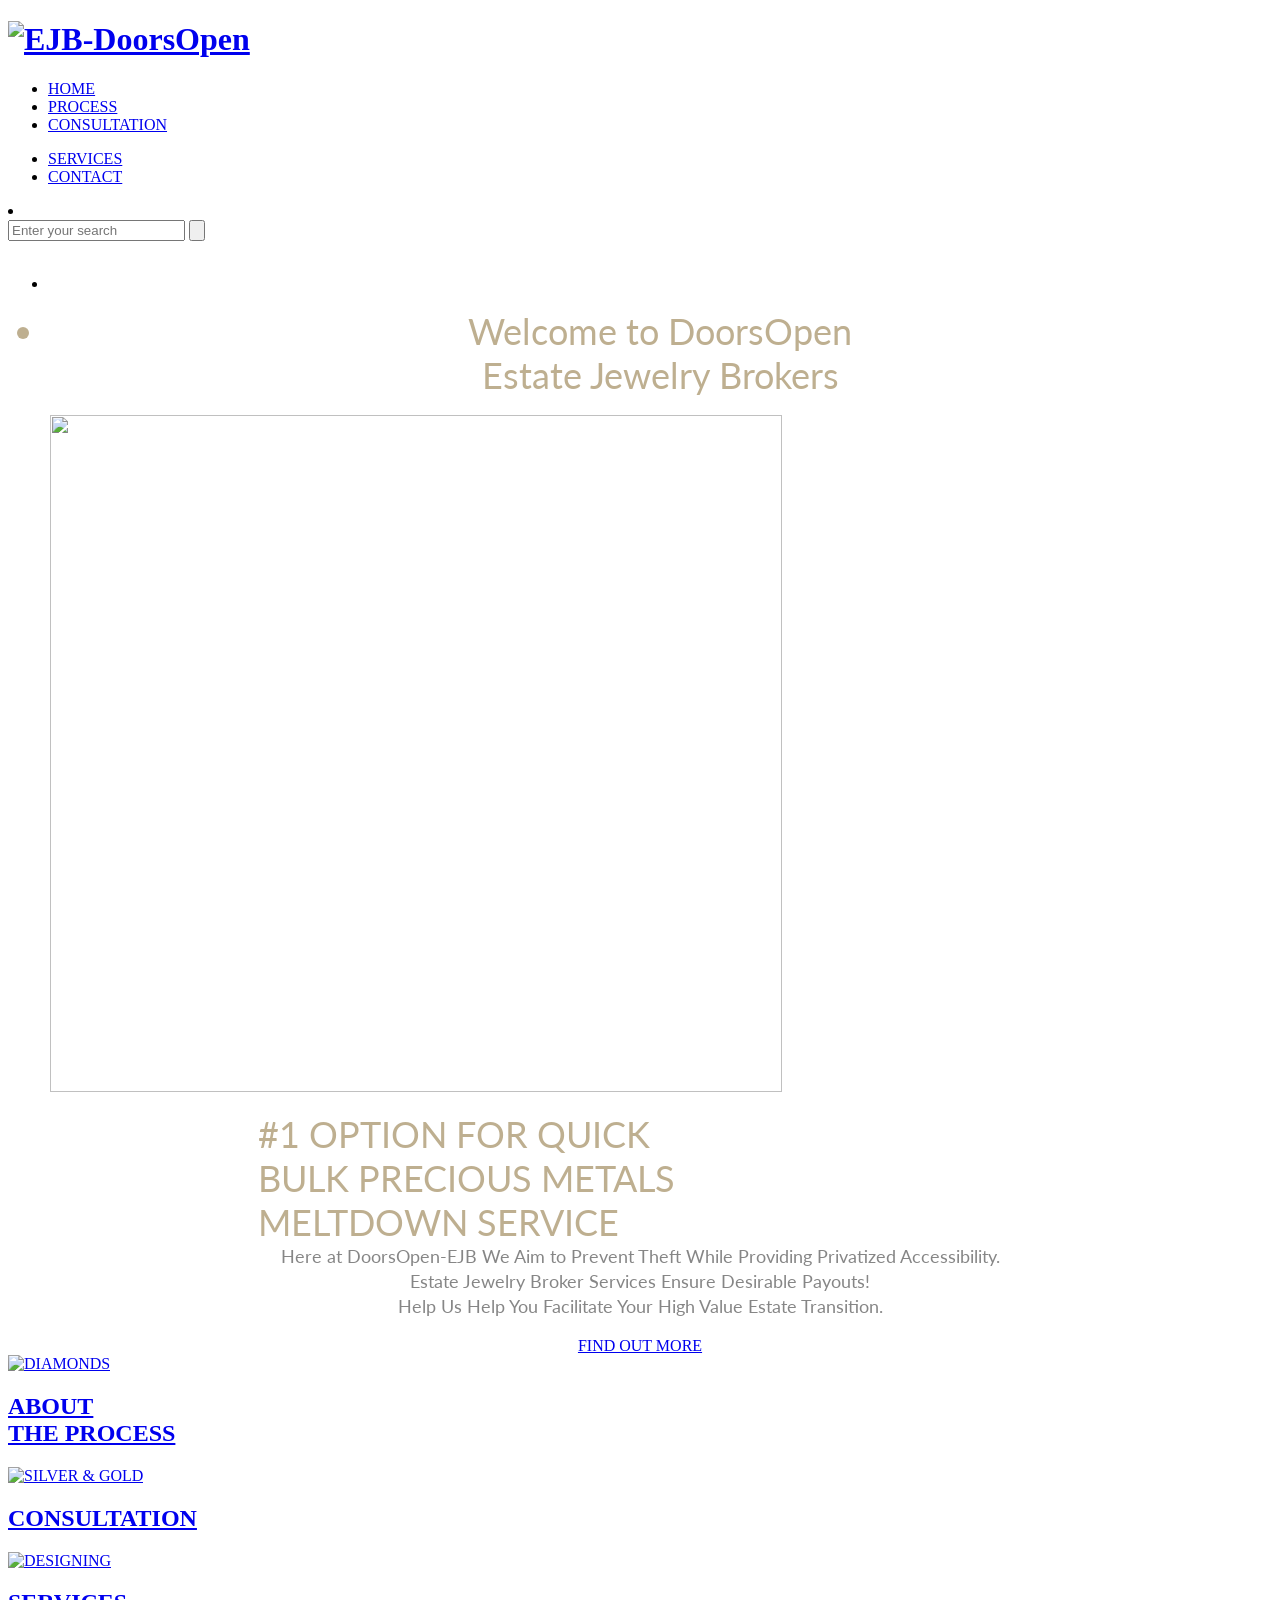
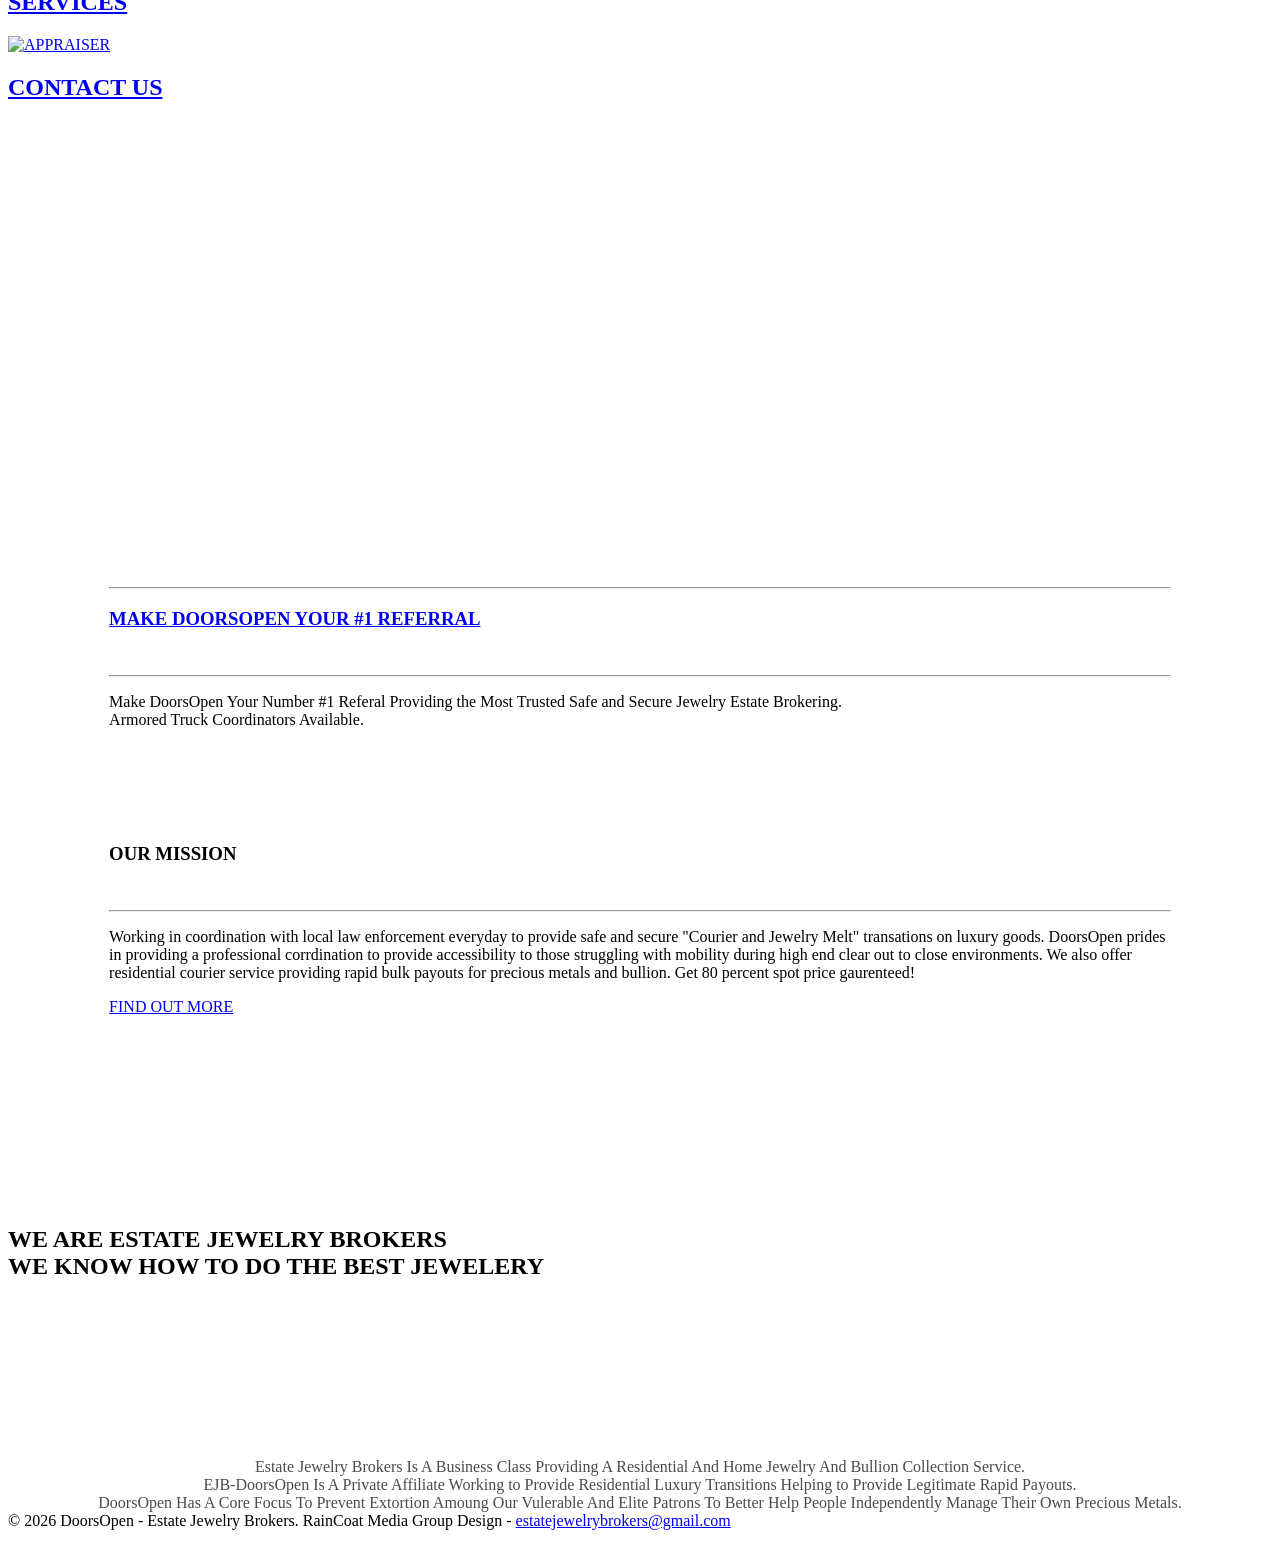
==== index-jeweler.html @ 15a8e97e "Add files via upload" ====
<!DOCTYPE html>
<!--[if lt IE 7]><html class="no-js lt-ie10 lt-ie9 lt-ie8 lt-ie7 "> <![endif]-->
<!--[if IE 7]><html class="no-js lt-ie10 lt-ie9 lt-ie8"> <![endif]-->
<!--[if IE 8]><html class="no-js lt-ie10 lt-ie9"> <![endif]-->
<!--[if IE 9]><html class="no-js lt-ie10"> <![endif]-->
<!--[if gt IE 8]><!-->
<html class="no-js">
<!--<![endif]-->

<head>

    <!-- Basic Page Needs -->
    <meta charset="utf-8">
    <title>DoorsOpen Estate Jewelry Brokers</title>
    <meta name="Estate Jewelry Brokers" content="DoorsOpen Estate Jewelry Broker Service is the First Choice Service to go too before Starting Clearout to Close Estate Services. <br> Sevice offers Specialized Estate Jewelry Securement and Courier Service to Process Jewelry for fast Customer Payouts!">
    <meta name="EJB-DoorsOpen" content="Assiting the Disabled, Real Estate Brokers, and Families Abroad in Luxury Estate Transitions">

    <!-- Mobile Specific Metas -->
    <meta name="viewport" content="width=device-width, initial-scale=1, maximum-scale=1">

    <!-- Favicons -->
    <link rel="shortcut icon" href="content/jeweler/images/favicon.ico">

    <!-- FONTS -->
    <link rel='stylesheet' href='http://fonts.googleapis.com/css?family=Roboto:100,300,400,400italic,700'>
    <link rel='stylesheet' href='http://fonts.googleapis.com/css?family=Lato:100,300,400,400italic,700'>
    <link rel='stylesheet' href='http://fonts.googleapis.com/css?family=Patua+One:100,300,400,400italic,700'>

    <!-- CSS -->
    <link rel='stylesheet' href='css/global.css'>
    <link rel='stylesheet' href='content/jeweler/css/structure.css'>
    <link rel='stylesheet' href='content/jeweler/css/jeweler.css'>
    <link rel='stylesheet' href='content/jeweler/css/custom.css'>

    <!-- Revolution Slider -->
    <link rel="stylesheet" href="plugins/rs-plugin/css/settings.css">

</head>

<body class="template-slider layout-full-width header-split minimalist-header sticky-header sticky-dark hide-title-area subheader-title-left button-stroke no-content-padding">
    <!-- Main Theme Wrapper -->
    <div id="Wrapper">
        <!-- Header Wrapper -->
        <div id="Header_wrapper">
            <!-- Header -->
            <header id="Header">

                <!-- Header -  Logo and Menu area -->
                <div id="Top_bar">
                    <div class="container">
                        <div class="column one">
                            <div class="top_bar_left clearfix">
                                <!-- Logo-->
                                <div class="logo">
                                    <h1><a id="logo" href="content/jeweler/process.html" title="DoorsOpen - Estate Jewelry Brokers Logo"><img class="scale-with-grid" src="content/jeweler/images/jeweler.png" alt="EJB-DoorsOpen" /></a></h1>
                                </div>
                                <!-- Main menu-->
                                <div class="menu_wrapper">
                                    <nav id="menu">
                                        <ul id="menu-main-menu-left" class="menu menu_left">
                                            <li id="menu-item-6" class="current_page_item">
                                                <a href="index-jeweler.html"><span>HOME</span></a>
                                            </li>
                                            <li>
                                                <a href="content/jeweler/process.html"><span>PROCESS</span></a>
                                            </li>
                                            <li>
                                                <a href="content/jeweler/consultation.html"><span>CONSULTATION</span></a>
                                            </li>
                                        </ul>
                                        <ul id="menu-main-menu-right" class="menu menu_right">
                                            <li>
                                                <a href="content/jeweler/services.html"><span>SERVICES</span></a>
                                            </li>
                                            <li>
                                                <a href="content/jeweler/contact.html"><span>CONTACT</span></a>
                                            </li>
                                        </ul>
                                    </nav><li><a class="responsive-menu-toggle" href="#"><i class="icon-menu"></i></a></li>
                                </div>


                                <!-- Banner area - only for certain pages-->
                                <div class="banner_wrapper"></div>
                                <!-- Header Searchform area-->
                                <div class="search_wrapper">
                                    <form method="get" action="#">
                                        <i class="icon_search icon-search"></i><a href="#" class="icon_close"><i class="icon-cancel"></i></a>
                                        <input type="text" class="field" name="s" placeholder="Enter your search" />
                                        <input type="submit" class="submit flv_disp_none" value="" />
                                    </form>
                                </div>
                            </div>
                        </div>
                    </div>
                </div><br>
                <!-- Revolution slider area-->
                <div class="mfn-main-slider">
                    <div id="rev_slider_1_2_wrapper" class="rev_slider_wrapper fullwidthbanner-container sections_style_1">
                        <div id="rev_slider_1_2" class="rev_slider fullwidthabanner tp-overflow-hidden" data-version="5.0.4.1">
                            <ul>
                                <li data-index="rs-1" data-transition="boxfade" data-slotamount="7" data-easein="default" data-easeout="default" data-masterspeed="300" data-rotate="0" data-saveperformance="off" data-title="Slide" data-description="">
                                    <!--img src="content/jeweler/images/home_jeweller_slider_bg.png" style="margin-left: 30px;" alt="" width="150" height="150" data-bgposition="center center" data-bgfit="cover" data-bgrepeat="repeat" class="rev-slidebg" data-no-retina-->
                                    <div class="tp-caption tp-resizeme" id="slide-1-layer-1" data-x="0" data-y="bottom" data-voffset="-30" data-width="auto" data-height="auto" data-transform_idle="" data-transform_in="x:-50px;opacity:0;s:800;e:Power3.easeInOut;" data-transform_out="auto:auto;s:300;" data-start="500" data-responsive_offset="on" style="z-index: 5;"><li style="text-align: center; z-index: 6; min-width: auto; min-height: auto; white-space: nowrap; max-width: auto; max-height: auto; font-size: 36px; line-height: 44px; color: rgba(190, 175, 144, 1.00);font-family:Lato, sans-serif;border-color:rgba(0, 0, 0, 1.00);">Welcome to DoorsOpen<br>Estate Jewelry Brokers</li><br><img src="content/jeweler/images/home_jeweller_slider1.png" alt="" width="732" height="677" data-no-retina; style="margin-left: 2px";>

                                 </div>
                                    <div class="tp-caption mfnrsjewellerlargelight tp-resizeme" id="slide-1-layer-2" data-x="right" data-hoffset="50" data-y="center" data-voffset="-80" data-width="auto" data-height="auto" data-transform_idle="" data-transform_in="x:50px;opacity:0;s:800;e:Power3.easeInOut;" data-transform_out="auto:auto;s:300;" data-start="1100" data-splitin="none" data-splitout="none" data-responsive_offset="on" style="z-index: 6; min-width: auto; min-height: auto; white-space: nowrap; max-width: auto; max-height: auto; font-size: 36px; line-height: 44px; color: rgba(190, 175, 144, 1.00);font-family:Lato, sans-serif;border-color:rgba(0, 0, 0, 1.00); margin-left: 250px;">
                                        #1 OPTION FOR QUICK
                                        <br> BULK PRECIOUS METALS
                                        <br> MELTDOWN SERVICE
                                    </div>
                                    <div class="tp-caption mfnrsjewellermediumlight tp-resizeme" id="slide-1-layer-3" data-x="right" data-hoffset="28" data-y="center" data-voffset="40" data-width="auto" data-height="auto" data-transform_idle="" data-transform_in="x:50px;opacity:0;s:800;e:Power3.easeInOut;" data-transform_out="auto:auto;s:300;" data-start="1700" data-splitin="none" data-splitout="none" data-responsive_offset="on" style="z-index: 7; min-width: auto; min-height: auto; white-space: nowrap; max-width: auto; max-height: auto; font-size: 18px; line-height: 25px; color: rgba(134, 134, 134, 1.00);font-family:Lato, sans-serif;border-color:rgba(0, 0, 0, 1.00); text-align: center;">
                                        Here at DoorsOpen-EJB We Aim to Prevent Theft While Providing Privatized Accessibility.
                                        <br>Estate Jewelry Broker Services Ensure Desirable Payouts!
                                        <br>Help Us Help You Facilitate Your High Value Estate Transition.
                                    </div>
                                    <br>
                                    <div class="tp-caption tp-resizeme" id="slide-1-layer-4" data-x="right" data-hoffset="332" data-y="center" data-voffset="140" data-width="auto" data-height="auto" data-transform_idle="" data-transform_in="x:50px;opacity:0;s:800;e:Power3.easeInOut;" data-transform_out="auto:auto;s:300;" data-start="2300" data-splitin="none" data-splitout="none" data-responsive_offset="on" style="z-index: 8; min-width: auto; min-height: auto; white-space: nowrap; max-width: auto; max-height: auto; text-align: center;">
                                        <a class="button button_theme button_js" href="content/jeweler/services.html"><span class="button_label">FIND OUT MORE</span></a>
                                    </div>
                                </li>
                            </ul>
                            <div class="tp-bannertimer tp-bottom flv_viz_hid"></div>
                        </div>
                    </div>
                </div>
            </header>
        </div>
        <!-- Main Content -->
        <div id="Content">
            <div class="content_wrapper clearfix">
                <div class="sections_group">
                    <div class="entry-content">
                        <div class="section no-margin-h no-margin-v full-width sections_style_0">
                            <div class="section_wrapper clearfix">
                                <div class="items_group clearfix">
                                    <!-- One Fourth (1/4) Column -->
                                    <div class="column one-fourth column_trailer_box">
                                        <div class="trailer_box">
                                            <a href="content/jeweler/process.html"><img class="scale-with-grid" src="content/jeweler/images/home_jeweller_products_1.jpg" alt="DIAMONDS" />
                                                <div class="desc">

                                                    <h2>ABOUT<br>THE PROCESS</h2>
                                                    <div class="line"></div>
                                                </div>
                                            </a>
                                        </div>
                                    </div>
                                    <!-- One Fourth (1/4) Column -->
                                    <div class="column one-fourth column_trailer_box">
                                        <div class="trailer_box">
                                          <!--consultation button-->  <a href="content/jeweler/consultation.html"><img class="scale-with-grid" src="content/jeweler/images/home_jeweller_products_2.jpg" alt="SILVER &amp; GOLD" />
                                                <div class="desc">

                                                    <h2>CONSULTATION</h2>
                                                    <div class="line"></div>
                                                </div>
                                            </a>
                                        </div>
                                    </div>
                                    <!-- One Fourth (1/4) Column -->
                                    <div class="column one-fourth column_trailer_box">
                                        <div class="trailer_box">
                                            <a href="#"><img class="scale-with-grid" src="content/jeweler/images/home_jeweller_services_1.jpg" alt="DESIGNING" />
                                                <div class="desc">

                                                    <h2>SERVICES</h2>
                                                    <div class="line"></div>
                                                </div>
                                            </a>
                                        </div>
                                    </div>
                                    <!-- One Fourth (1/4) Column -->
                                    <div class="column one-fourth column_trailer_box">
                                        <div class="trailer_box">
                                            <a href="#"><img class="scale-with-grid" src="content/jeweler/images/home_jeweller_services_2.jpg" alt="APPRAISER" />
                                                <div class="desc">

                                                    <h2>CONTACT US</h2>
                                                    <div class="line"></div>
                                                </div>
                                            </a>
                                        </div>
                                    </div>
                                </div>
                            </div>
                        </div>
                        <div class="section no-margin-h no-margin-v full-width " style="padding-top:0px; padding-bottom:0px; background-image:url(content/jeweler/images/home_jeweller_bg_pattern.png); background-repeat:repeat; background-position:center; ">
                            <div class="section_wrapper clearfix">
                                <div class="items_group clearfix">
                                    <!-- One Third (1/3) Column -->
                                    <div class="column one-third column_map">

                                        <!-- Google map area -->
                                        <div class="google-map-wrapper">
                                            <div class="google-map" id="google-map-area-54f9be2e87784" style="width:100%; height:390px;">
                                                &nbsp;
                                            </div>
                                        </div>
                                    </div>
                                    <!-- One Third (1/3) Column -->
                                    <div class="column one-third column_column">
                                        <div class="column_attr align_center">
                                            <div style="padding: 50px 8% 40px; position: relative;">
                                                <div class="image_frame no_link scale-with-grid aligncenter no_border">
                                                    <div class="image_wrapper"><a href="content/jeweler/services.html"><img class="scale-with-grid" src="content/jeweler/images/referal.png" alt=""></a>
                                                    </div>
                                                </div>
                                                <hr class="no_line hrmargin_b_30" />
                                                <h3 class="hrmargin_b_30"><a class="button button_theme button_js" href="content/jeweler/services.html">MAKE DOORSOPEN YOUR #1 REFERRAL</a></h3>
                                                <div class="image_frame no_link scale-with-grid aligncenter no_border">
                                                    <div class="image_wrapper"><img class="scale-with-grid" src="content/jeweler/images/home_jeweller_line_gold.png" alt="">
                                                    </div>
                                                </div>
                                                <hr class="no_line hrmargin_b_30" />
                                                <p class="hrmargin_b_30">
                                                    Make DoorsOpen Your Number #1 Referal Providing the Most Trusted Safe and Secure Jewelry Estate Brokering. <br>Armored Truck Coordinators Available.
                                                </p>
                                            </div>
                                        </div>
                                    </div>
                                    <!-- One Third (1/3) Column -->
                                    <div class="column one-third column_column">
                                        <div class="column_attr align_center">
                                            <div style="padding: 40px 8%;">
                                                <h3 class="hrmargin_b_30">OUR MISSION</h3>
                                                <div class="image_frame no_link scale-with-grid aligncenter no_border">
                                                    <div class="image_wrapper"><img class="scale-with-grid" src="content/jeweler/images/home_jeweller_line_gold.png" alt="">
                                                    </div>
                                                </div>
                                                <hr class="no_line hrmargin_b_30" />
                                                <p class="hrmargin_b_30">
                                                    Working in coordination with local law enforcement everyday to provide safe and secure "Courier and Jewelry Melt" transations on luxury goods. DoorsOpen prides in providing a professional corrdination to provide accessibility to those struggling with mobility during high end clear out to close environments. We also offer residential courier service providing rapid bulk payouts for precious metals and bullion. Get 80 percent spot price gaurenteed!
                                                </p>
                                                <a class="button button_theme button_js" href="content/jeweler/process.html"><span class="button_label">FIND OUT MORE</span></a>
                                            </div>
                                        </div>
                                    </div>
                                </div>
                            </div>
                        </div>
                        <div class="section" style="padding-top:150px; padding-bottom:110px; background-image:url(content/jeweler/images/home_jeweller_parallax_bg.jpg); background-repeat:no-repeat; background-position:center top; background-attachment:fixed; background-size:cover; -webkit-background-size:cover" data-stellar-background-ratio="0.5">
                            <div class="section_wrapper clearfix">
                                <div class="items_group clearfix">
                                    <!-- One full width row-->
                                    <div class="column one column_column">
                                        <div class="column_attr align_center">
                                            <h2>WE ARE ESTATE JEWELRY BROKERS
												<br>
												WE KNOW HOW TO DO THE BEST JEWELERY</h2>
                                        </div>
                                    </div>
                                </div>
                            </div>
                        </div>

                    </div>
                </div>
            </div>
        </div>
        <!-- Footer-->
        <footer id="Footer" class="clearfix">
            <div class="widgets_wrapper">
                <div class="container">
                    <div class="one column">
                        <!-- Text Area -->
                        <aside class="widget widget_text">
                            <div class="textwidget">
                                <div class="image_frame no_link scale-with-grid aligncenter no_border">
                                    <div class="image_wrapper"><img class="scale-with-grid" src="content/jeweler/images/63.jpg" alt="">
                                    </div>
                                </div>
                                <p style="text-align: center; margin: 30px 0 0; color: #4b4b4b;">
                                    Estate Jewelry Brokers Is A Business Class Providing A Residential And Home Jewelry And Bullion Collection Service.
                                    <br>EJB-DoorsOpen Is A Private Affiliate Working to Provide Residential Luxury Transitions Helping to Provide Legitimate Rapid Payouts.
                                    <br>DoorsOpen Has A Core Focus To Prevent Extortion Amoung Our Vulerable And Elite Patrons To Better Help People Independently Manage Their Own Precious Metals.
                                </p>
                            </div>
                        </aside>
                    </div>
                </div>
            </div>
            <!-- Footer copyright-->
            <div class="footer_copy">
                <div class="container">
                    <div class="column one">
                        <a id="back_to_top" href="#" class="button button_left button_js"><span class="button_icon"><i class="icon-up-open-big"></i></span></a>
                        <div class="copyright">
                            &copy; 2026 DoorsOpen - Estate Jewelry Brokers. RainCoat Media Group Design - <a href="mailto:estatejewelrybrokers@gmail.com">estatejewelrybrokers@gmail.com</a>
                        </div>
                        <!--Social info area-->
                        <ul class="social"></ul>
                    </div>
                </div>
            </div>
        </footer>
    </div>

    <!-- JS -->
    <script src="js/jquery-2.1.4.min.js"></script>

    <script src="js/mfn.menu.js"></script>
    <script src="js/jquery.plugins.js"></script>
    <script src="js/jquery.jplayer.min.js"></script>
    <script src="js/animations/animations.js"></script>
    <script src="js/scripts.js"></script>

    <script src="plugins/rs-plugin/js/jquery.themepunch.tools.min.js"></script>
    <script src="plugins/rs-plugin/js/jquery.themepunch.revolution.min.js"></script>
    <script src="plugins/rs-plugin/js/extensions/revolution.extension.video.min.js"></script>
    <script src="plugins/rs-plugin/js/extensions/revolution.extension.slideanims.min.js"></script>
    <script src="plugins/rs-plugin/js/extensions/revolution.extension.actions.min.js"></script>
    <script src="plugins/rs-plugin/js/extensions/revolution.extension.layeranimation.min.js"></script>
    <script src="plugins/rs-plugin/js/extensions/revolution.extension.kenburn.min.js"></script>
    <script src="plugins/rs-plugin/js/extensions/revolution.extension.navigation.min.js"></script>
    <script src="plugins/rs-plugin/js/extensions/revolution.extension.migration.min.js"></script>
    <script src="plugins/rs-plugin/js/extensions/revolution.extension.parallax.min.js"></script>

    <script src="http://maps.google.com/maps/api/js?sensor=false&ver=5.9"></script>

    <script>
        var tpj = jQuery;
        tpj.noConflict();
        var revapi1;
        tpj(document).ready(function() {
            if (tpj("#rev_slider_1_2").revolution == undefined) {
                revslider_showDoubleJqueryError("#rev_slider_1_2");
            } else {
                revapi1 = tpj("#rev_slider_1_2").show().revolution({
                    sliderType: "standard",
                    sliderLayout: "fullwidth",
                    dottedOverlay: "none",
                    delay: 9000,
                    navigation: {
                        keyboardNavigation: "off",
                        keyboard_direction: "horizontal",
                        mouseScrollNavigation: "off",
                        onHoverStop: "on",
                        touch: {
                            touchenabled: "on",
                            swipe_threshold: 75,
                            swipe_min_touches: 1,
                            swipe_direction: "horizontal",
                            drag_block_vertical: false
                        }
                    },
                    gridwidth: 1176,
                    gridheight: 700,
                    lazyType: "none",
                    shadow: 0,
                    spinner: "spinner3",
                    stopLoop: "off",
                    stopAfterLoops: -1,
                    stopAtSlide: -1,
                    shuffle: "off",
                    autoHeight: "off",
                    disableProgressBar: "on",
                    hideThumbsOnMobile: "off",
                    hideSliderAtLimit: 0,
                    hideCaptionAtLimit: 0,
                    hideAllCaptionAtLilmit: 0,
                    startWithSlide: 0,
                    debugMode: false,
                    fallbacks: {
                        simplifyAll: "off",
                        nextSlideOnWindowFocus: "off",
                        disableFocusListener: "off",
                    }
                });
            }
        });
    </script>

    <script>
        function google_maps_54f9be2e87784() {
            var latlng = new google.maps.LatLng(-33.8710, 151.2039);
            var myOptions = {
                zoom: 13,
                center: latlng,
                mapTypeId: google.maps.MapTypeId.ROADMAP,
                styles: [{
                    "stylers": [{
                        "visibility": "simplified"
                    }]
                }, {
                    "stylers": [{
                        "color": "#131314"
                    }]
                }, {
                    "featureType": "water",
                    "stylers": [{
                        "color": "#131313"
                    }, {
                        "lightness": 7
                    }]
                }, {
                    "elementType": "labels.text.fill",
                    "stylers": [{
                        "visibility": "on"
                    }, {
                        "lightness": 25
                    }]
                }],
                zoomControl: true,
                mapTypeControl: false,
                streetViewControl: false,
                scrollwheel: false
            };
            var map = new google.maps.Map(document.getElementById("google-map-area-54f9be2e87784"), myOptions);
            var marker = new google.maps.Marker({
                position: latlng,
                icon: "content/jeweler/images/home_jeweller_map_pin.png",
                map: map
            });
        }


        jQuery(document).ready(function($) {
            google_maps_54f9be2e87784();
        });
    </script>

    <script>
        jQuery(window).load(function() {
            var retina = window.devicePixelRatio > 1 ? true : false;
            if (retina) {
                var retinaEl = jQuery("#logo img");
                var retinaLogoW = retinaEl.width();
                var retinaLogoH = retinaEl.height();
                retinaEl.attr("src", "content/jeweler/images/retina_jeweler.png").width(retinaLogoW).height(retinaLogoH)
            }
        });
    </script>

</body>

</html>
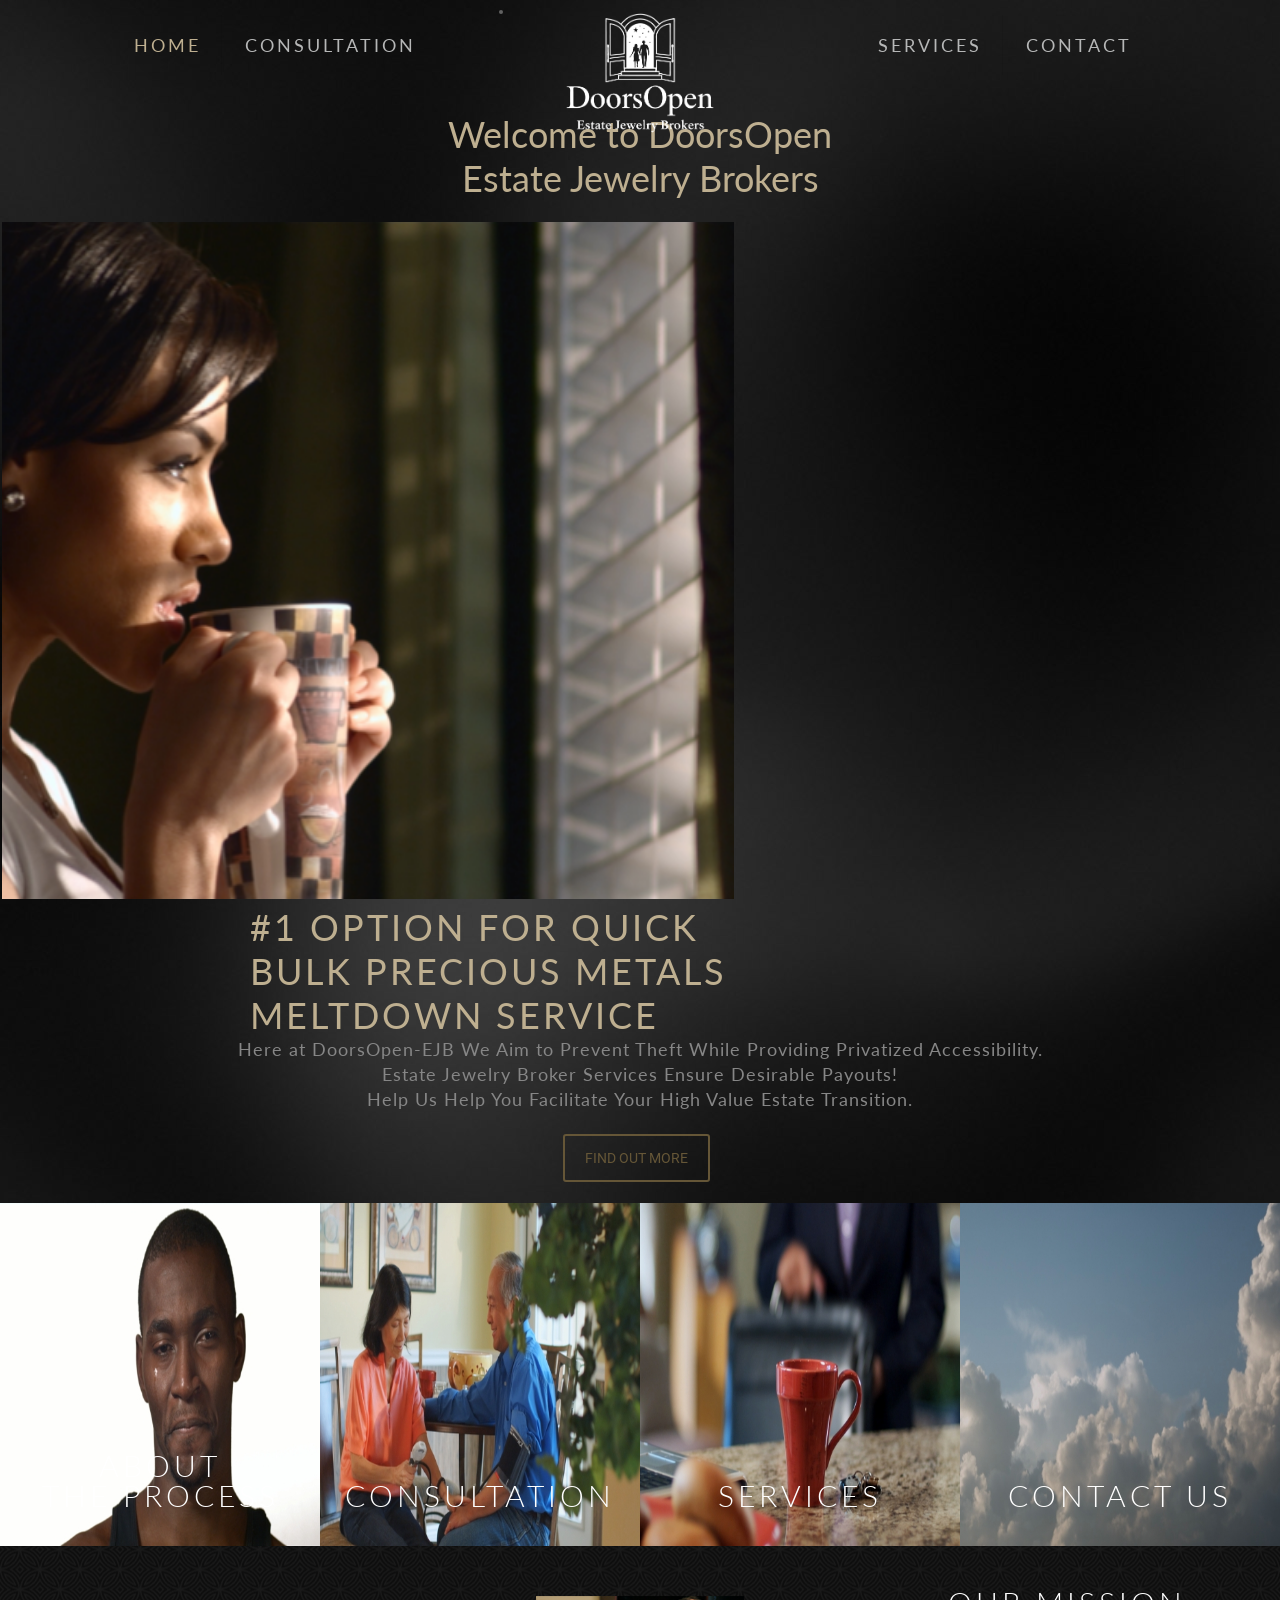
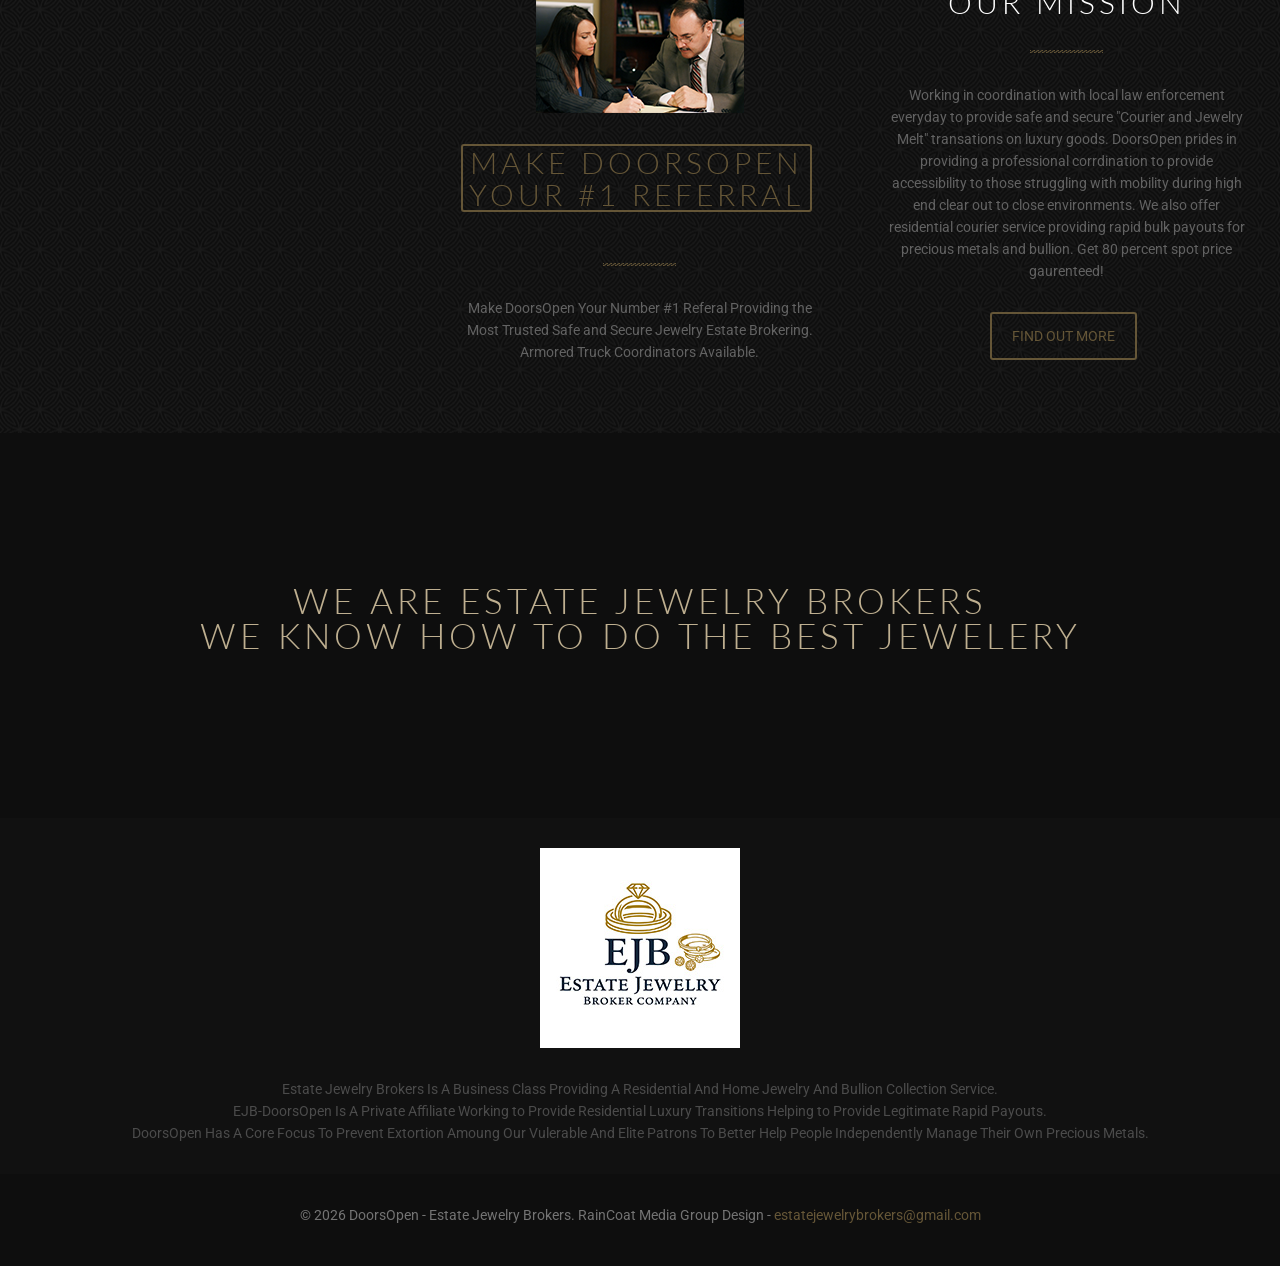
==== commit 596b1311: "Add files via upload" ====
--- a/index-jeweler.html
+++ b/index-jeweler.html
@@ -61,9 +61,7 @@
                                             <li id="menu-item-6" class="current_page_item">
                                                 <a href="index-jeweler.html"><span>HOME</span></a>
                                             </li>
-                                            <li>
-                                                <a href="content/jeweler/process.html"><span>PROCESS</span></a>
-                                            </li>
+                                          
                                             <li>
                                                 <a href="content/jeweler/consultation.html"><span>CONSULTATION</span></a>
                                             </li>
--- a/css/global.css
+++ b/css/global.css
@@ -0,0 +1,19518 @@
+/*
+|-------------------------------------------------------------------------
+| Be
+| Global style
+| version 6.6
+| http://BeantownThemes.com
+| http://themeforest.net/user/BeantownThemes
+|--------------------------------------------------------------------------
+| 1.0 Base
+| 2.0 Buttons
+| 3.0 Mfn-icons
+| 4.0 Shortcodes
+| 5.0 Variables
+| 6.0 Animation
+| 7.0 jQuery ui
+| 8.0 jPlayer
+| 9.0 Prrettyphoto
+| 10. simple style
+| 11. Bootstrap elements
+|
+*/
+
+/*
+|--------------------------------------------------------------------------
+|  1.0 Base
+|
+|--------------------------------------------------------------------------
+|
+|
+|
+*/
+
+/* #Reset & Basics (Inspired by E. Meyers)
+================================================== */
+
+html, body, div, span, applet, object, iframe, h1, h2, h3, h4, h5, h6, p, blockquote, pre, a, abbr, acronym, address, big, cite, code, del, dfn, em, img, ins, kbd, q, s, samp, small, strike, strong, tt, var, b, u, i, center, ol, ul, li, fieldset, form, label, legend, table, caption, tbody, tfoot, thead, tr, th, td, article, aside, canvas, details, embed, figure, figcaption, footer, header, hgroup, menu, nav, output, ruby, section, summary, time, mark, audio, video {
+	margin: 0;
+	padding: 0;
+	border: 0;
+	font-size: 100%;
+	font: inherit;
+	vertical-align: baseline;
+}
+article, aside, details, figcaption, figure, footer, header, hgroup, menu, nav, section {
+	display: block;
+}
+body {
+	line-height: 1;
+}
+ol, ul {
+	list-style: none;
+}
+blockquote, q {
+	quotes: none;
+}
+blockquote:before, blockquote:after, q:before, q:after {
+	content: '';
+	content: none;
+}
+table {
+	border-collapse: collapse;
+	border-spacing: 0;
+}
+/* #Basic Styles
+================================================== */
+
+html {
+	height: 100%;
+}
+body {
+	-webkit-font-smoothing: antialiased;
+	/* Fix for webkit rendering */
+	-webkit-text-size-adjust: 100%;
+}
+/* #Typography
+================================================== */
+
+h1 a, h2 a, h3 a, h4 a, h5 a, h6 a {
+	font-weight: inherit;
+}
+h1 a:hover, h2 a:hover, h3 a:hover, h4 a:hover, h5 a:hover, h6 a:hover {
+	text-decoration: none;
+}
+h1 {
+	margin-bottom: 15px;
+}
+h2 {
+	margin-bottom: 15px;
+}
+h3 {
+	margin-bottom: 15px;
+}
+h4 {
+	margin-bottom: 15px;
+}
+h5 {
+	margin-bottom: 15px;
+}
+h6 {
+	margin-bottom: 15px;
+}
+p {
+	margin: 0 0 15px;
+}
+em, i {
+	font-style: italic;
+}
+b, strong {
+	font-weight: 700;
+}
+big, .big {
+	font-size: 110%;
+	line-height: 180%;
+}
+dt {
+	font-weight: 700;
+}
+/* #Links
+================================================== */
+
+a, a:visited, a:focus {
+	text-decoration: none;
+	outline: 0;
+}
+a:hover {
+	text-decoration: underline;
+}
+p a, p a:visited {
+	line-height: inherit;
+}
+/* #Images
+================================================== */
+
+img.scale-with-grid, #Content img {
+	max-width: 100%;
+	height: auto;
+}
+.google-map img {
+	max-width: none !important;
+}
+iframe {
+	max-width: 100%;
+}
+/* Sizes ----------------------------------------------------------------------------- */
+
+/* .mcb-wrap */
+
+.one-sixth.mcb-wrap {
+	width: 16.666%;
+}
+/* 1/6 */
+
+.one-fifth.mcb-wrap {
+	width: 20%;
+}
+/* 1/5 */
+
+.one-fourth.mcb-wrap {
+	width: 25%;
+}
+/* 1/4 */
+
+.one-third.mcb-wrap {
+	width: 33.333%;
+}
+/* 1/3 */
+
+.two-fifth.mcb-wrap {
+	width: 40%;
+}
+/* 2/5 */
+
+.one-second.mcb-wrap {
+	width: 50%;
+}
+/* 1/2 */
+
+.three-fifth.mcb-wrap {
+	width: 60%;
+}
+/* 3/5 */
+
+.two-third.mcb-wrap {
+	width: 66.666%;
+}
+/* 2/3 */
+
+.three-fourth.mcb-wrap {
+	width: 75%;
+}
+/* 3/4 */
+
+.four-fifth.mcb-wrap {
+	width: 80%;
+}
+/* 4/5 */
+
+.five-sixth.mcb-wrap {
+	width: 83.333%;
+}
+/* 5/6 */
+
+.one.mcb-wrap {
+	width: 100%;
+}
+/* 1/1 */
+
+/* .column */
+
+.one-sixth.column {
+	width: 14.666%;
+}
+/* 1/6 */
+
+.one-fifth.column {
+	width: 18%;
+}
+/* 1/5 */
+
+.one-fourth.column, .four.columns {
+	width: 23%;
+}
+/* 1/4 */
+
+.one-third.column {
+	width: 31.333%;
+}
+/* 1/3 */
+
+.two-fifth.column {
+	width: 38%;
+}
+/* 2/5 */
+
+.one-second.column {
+	width: 48%;
+}
+/* 1/2 */
+
+.three-fifth.column {
+	width: 58%;
+}
+/* 3/5 */
+
+.two-third.column {
+	width: 64.666%;
+}
+/* 2/3 */
+
+.three-fourth.column {
+	width: 73%;
+}
+/* 3/4 */
+
+.four-fifth.column {
+	width: 78%;
+}
+/* 4/5 */
+
+.five-sixth.column {
+	width: 81.333%;
+}
+/* 5/6 */
+
+.one.column {
+	width: 98%;
+}
+/* 1/1 */
+
+.section.full-width>.one.column, .section.full-width>.section_wrapper>.one.column, .section.full-width .one.wrap .one.column {
+	width: 100%;
+	margin: 0;
+}
+/* .Sidebar | .with_aside */
+
+.with_aside .content_wrapper {
+	max-width: 1240px;
+	margin: 0 auto;
+}
+.with_aside .sections_group {
+	width: 75%;
+	float: left;
+}
+.with_aside .section_wrapper {
+	max-width: 98%;
+	max-width: calc( 100% - 20px);
+}
+.with_aside .four.columns {
+	float: right;
+	margin: 0;
+}
+.aside_left .sections_group {
+	float: right;
+}
+.aside_left .four.columns {
+	float: left;
+}
+/* Sidebar - Both | .aside_both */
+
+.aside_both .sections_group {
+	width: 60%;
+	margin-left: 20%;
+}
+.aside_both .sidebar.columns {
+	width: 18%;
+}
+.aside_both .sidebar-1 {
+	float: left !important;
+	margin-left: -79%;
+}
+/* Column ---------------------------------------------------------------------------- */
+
+/* Column | Margin - Horizontal */
+
+.no-margin-h .column {
+	margin-left: 0;
+	margin-right: 0;
+}
+.no-margin-h .one-sixth.column {
+	width: 16.666%;
+}
+/* 1/6 */
+
+.no-margin-h .one-fifth.column {
+	width: 20%;
+}
+/* 1/5 */
+
+.no-margin-h .one-fourth.column {
+	width: 25%;
+}
+/* 1/4 */
+
+.no-margin-h .one-third.column {
+	width: 33.333%;
+}
+/* 1/3 */
+
+.no-margin-h .one-second.column {
+	width: 50%;
+}
+/* 1/2 */
+
+.no-margin-h .two-third.column {
+	width: 66.666%;
+}
+/* 2/3 */
+
+.no-margin-h .three-fourth.column {
+	width: 75%;
+}
+/* 3/4 */
+
+.no-margin-h .one.column {
+	width: 100%;
+}
+/* 1/1 */
+
+/* Column | Margin - Bottom */
+
+/* set in section options */
+
+.column.column_divider {
+	margin-bottom: 0 !important;
+}
+.column-margin-0px .column {
+	margin-bottom: 0 !important;
+}
+.column-margin-10px .column {
+	margin-bottom: 10px !important;
+}
+.column-margin-20px .column {
+	margin-bottom: 20px !important;
+}
+.column-margin-30px .column {
+	margin-bottom: 30px !important;
+}
+.column-margin-40px .column {
+	margin-bottom: 40px !important;
+}
+.column-margin-50px .column {
+	margin-bottom: 50px !important;
+}
+/* set in item options */
+
+.column-margin-0px.column {
+	margin-bottom: 0 !important;
+}
+.column-margin-10px.column {
+	margin-bottom: 10px !important;
+}
+.column-margin-20px.column {
+	margin-bottom: 20px !important;
+}
+.column-margin-30px.column {
+	margin-bottom: 30px !important;
+}
+.column-margin-40px.column {
+	margin-bottom: 40px !important;
+}
+.column-margin-50px.column {
+	margin-bottom: 50px !important;
+}
+/* Column | Equal Height */
+
+.equal-height .column .column_attr {
+	height: 100%;
+	box-sizing: border-box
+}
+/* Column | Align */
+
+.column_attr.align_left {
+	text-align: left
+}
+.column_attr.align_right {
+	text-align: right
+}
+.column_attr.align_center {
+	text-align: center
+}
+.column_attr.align_justify {
+	text-align: justify
+}
+.mcb-wrap {
+	float: left;
+	position: relative;
+	z-index: 1;
+	-webkit-box-sizing: border-box;
+	box-sizing: border-box;
+}
+.mcb-wrap.divider {
+	width: 100%;
+}
+/* #Buttons
+================================================== */
+
+a.tp-button {
+	background: none;
+	font-family: inherit !important;
+	height: auto !important;
+	line-height: inherit !important;
+	border-radius: 0;
+	-moz-border-radius: 0;
+	-webkit-border-radius: 0;
+	letter-spacing: 0 !important;
+	text-shadow: 0 0 0 !important;
+	box-shadow: 0 0 0 !important;
+	font-weight: 400 !important;
+	border-width: 1px !important;
+}
+a.button, a.tp-button, button, input[type="submit"], input[type="reset"], input[type="button"] {
+	display: inline-block;
+	padding: 11px 20px;
+	margin-bottom: 15px;
+	cursor: pointer;
+	margin-right: 7px;
+	border: 0;
+	-webkit-border-radius: 5px;
+	border-radius: 5px;
+	position: relative;
+	overflow: hidden;
+	-webkit-box-shadow: inset 0 0 0 1px rgba(0, 0, 0, .03);
+	box-shadow: inset 0 0 0 1px rgba(0, 0, 0, .03);
+	background-image: url(../images/box_shadow_button.png);
+	background-repeat: repeat-x;
+}
+a.button_js {
+	padding: 0;
+}
+a.button.button_large, a.tp-button.button_large, button.button_large, input[type="submit"].button_large, input[type="reset"].button_large, input[type="button"].button_large {
+	font-size: 110%;
+	line-height: 110%;
+}
+/* Button label & icon */
+
+a.button .button_label {
+	display: block;
+	float: left;
+	position: relative;
+	z-index: 2;
+}
+a.button .button_icon {
+	display: block;
+	float: left;
+	background: rgba(0, 0, 0, .05);
+}
+a.button .button_icon i {
+	color: rgba(0, 0, 0, .5);
+}
+/* Button icon left */
+
+a.button.button_left .button_icon, a.tp-button.button_left .button_icon {
+	float: left;
+}
+a.button.button_right .button_icon, a.tp-button.button_right .button_icon {
+	float: right;
+}
+/* Paddings */
+
+a.button .button_label {
+	padding: 11px 20px;
+}
+a.button .button_icon {
+	padding: 11px 13px;
+}
+a.button_large .button_label {
+	padding: 15px 30px;
+}
+a.button_large .button_icon {
+	padding: 15px 13px;
+}
+/* Hover */
+
+@media only screen and (min-width: 768px) {
+	a.button:after, a.tp-button:after, button:after, input[type="submit"]:after, input[type="reset"]:after, input[type="button"]:after {
+		content: "";
+		position: absolute;
+		left: 0;
+		top: 0;
+		height: 100%;
+		width: 0;
+		z-index: 1;
+		-webkit-transition: all .3s;
+		-moz-transition: all .3s;
+		transition: all .3s;
+		background: rgba(0, 0, 0, .05);
+	}
+	a:hover.button, a:hover.tp-button {
+		text-decoration: none;
+	}
+	a.button:hover:after, a.tp-button:hover:after, button:hover:after, input[type="submit"]:hover:after, input[type="reset"]:hover:after, input[type="button"]:hover:after {
+		width: 100%;
+	}
+}
+/* #Buttons stroke
+================================================== */
+
+.button-stroke a.button, .button-stroke a.tp-button, .button-stroke button, .button-stroke input[type="submit"], .button-stroke input[type="reset"], .button-stroke input[type="button"] {
+	border-width: 2px;
+	border-style: solid;
+	-webkit-border-radius: 3px;
+	border-radius: 3px;
+	background-color: transparent !important;
+	-webkit-box-shadow: inset 0 0 0 0;
+	box-shadow: inset 0 0 0 0;
+	background-image: none;
+}
+.button-stroke a.button:after, .button-stroke a.tp-button:after, .button-stroke button:after, .button-stroke input[type="submit"]:after, .button-stroke input[type="reset"]:after, .button-stroke input[type="button"]:after {
+	display: none;
+}
+.button-stroke a:hover.button, .button-stroke a:hover.tp-button, .button-stroke button:hover, .button-stroke input[type="submit"]:hover, .button-stroke input[type="reset"]:hover, .button-stroke input[type="button"]:hover {
+	-webkit-transition: all .3s;
+	-moz-transition: all .3s;
+	transition: all .3s;
+	background-color: #828282;
+}
+.button-stroke a:hover.button.button_stroke_custom, .button-stroke a:hover.tp-button.button_stroke_custom {
+	background-color: rgba(0, 0, 0, .05) !important;
+}
+/* Button icon */
+
+.button-stroke a.button .button_icon {
+	background: none;
+}
+.button-stroke a:hover.button .button_icon i, .button-stroke a.button.button_theme:hover .button_icon i {
+	color: rgba(0, 0, 0, .5) !important;
+}
+/* Paddings */
+
+.button-stroke a.button_left.button .button_label, .button-stroke a.button_left.button_large .button_label {
+	padding-left: 0;
+}
+.button-stroke a.button_right.button .button_label, .button-stroke a.button_right.button_large .button_label {
+	padding-right: 0;
+}
+.button-stroke a.button_left.button_large .button_icon {
+	padding-left: 27px;
+}
+.button-stroke a.button_right.button_large .button_icon {
+	padding-right: 27px;
+}
+/* Fix for odd Mozilla border & padding issues */
+
+button::-moz-focus-inner, input::-moz-focus-inner {
+	border: 0;
+	padding: 0;
+}
+/*
+|--------------------------------------------------------------------------
+|  2.0 Buttons
+|
+|--------------------------------------------------------------------------
+|
+|
+|
+*/
+
+/* Red */
+
+a.button.button_red, a.tp-button.red {
+	background-color: #e7432b;
+	color: #fff;
+}
+.button-stroke a.button.button_red, .button-stroke a.button.button_red .button_icon i, .button-stroke a.tp-button.red {
+	color: #e7432b;
+	border-color: #e7432b;
+}
+.button-stroke a:hover.button.button_red, .button-stroke a:hover.tp-button.red {
+	background-color: #e7432b !important;
+	color: #fff;
+}
+/* Blue */
+
+a.button.button_blue, a.tp-button.blue {
+	background-color: #2e96db;
+	color: #fff;
+}
+.button-stroke a.button.button_blue, .button-stroke a.button.button_blue .button_icon i, .button-stroke a.tp-button.blue {
+	color: #2e96db;
+	border-color: #2e96db;
+}
+.button-stroke a:hover.button.button_blue, .button-stroke a:hover.tp-button.blue {
+	background-color: #2e96db !important;
+	color: #fff;
+}
+/* Turquoise */
+
+a.button.button_turquoise, a.tp-button.turquoise {
+	background-color: #22e387;
+	color: #fff;
+}
+.button-stroke a.button.button_turquoise, .button-stroke a.button.button_turquoise .button_icon i, .button-stroke a.tp-button.turquoise {
+	color: #22e387;
+	border-color: #22e387;
+}
+.button-stroke a:hover.button.button_turquoise, .button-stroke a:hover.tp-button.turquoise {
+	background-color: #22e387 !important;
+	color: #fff;
+}
+/* Yellow */
+
+a.button.button_yellow, a.tp-button.yellow {
+	background-color: #face43;
+	color: #fff;
+}
+.button-stroke a.button.button_yellow, .button-stroke a.button.button_yellow .button_icon i, .button-stroke a.tp-button.yellow {
+	color: #face43;
+	border-color: #face43;
+}
+.button-stroke a:hover.button.button_yellow, .button-stroke a:hover.tp-button.yellow {
+	background-color: #face43 !important;
+	color: #fff;
+}
+/* Grey */
+
+a.button.button_grey, a.tp-button.grey {
+	background-color: #8f8f8f;
+	color: #fff;
+}
+.button-stroke a.button.button_grey, .button-stroke a.button.button_grey .button_icon i, .button-stroke a.tp-button.grey {
+	color: #8f8f8f;
+	border-color: #8f8f8f;
+}
+.button-stroke a:hover.button.button_grey, .button-stroke a:hover.tp-button.grey {
+	background-color: #8f8f8f !important;
+	color: #fff;
+}
+/* Navy */
+
+a.button.button_navy, a.tp-button.navy {
+	background-color: #3b5982;
+	color: #fff;
+}
+.button-stroke a.button.button_navy, .button-stroke a.button.button_navy .button_icon i, .button-stroke a.tp-button.navy {
+	color: #3b5982;
+	border-color: #3b5982;
+}
+.button-stroke a:hover.button.button_navy, .button-stroke a:hover.tp-button.navy {
+	background-color: #3b5982 !important;
+	color: #fff;
+}
+/* Orange */
+
+a.button.button_orange, a.tp-button.orange {
+	background-color: #ff8125;
+	color: #fff;
+}
+.button-stroke a.button.button_orange, .button-stroke a.button.button_orange .button_icon i, .button-stroke a.tp-button.orange {
+	color: #ff8125;
+	border-color: #ff8125;
+}
+.button-stroke a:hover.button.button_orange, .button-stroke a:hover.tp-button.orange {
+	background-color: #ff8125 !important;
+	color: #fff;
+}
+/* Green */
+
+a.button.button_green, a.tp-button.green {
+	background-color: #88be4c;
+	color: #fff;
+}
+.button-stroke a.button.button_green, .button-stroke a.button.button_green .button_icon i, .button-stroke a.tp-button.green {
+	color: #88be4c;
+	border-color: #88be4c;
+}
+.button-stroke a:hover.button.button_green, .button-stroke a:hover.tp-button.green {
+	background-color: #88be4c !important;
+	color: #fff;
+}
+/****************************************************/
+
+/* Button darkgrey */
+
+a.tp-button.darkgrey {
+	background-color: transparent;
+	color: #545454 !important;
+	border-color: #545454;
+}
+a:hover.tp-button.darkgrey {
+	background-color: #545454;
+	color: #fff !important;
+}
+/* Button lightgrey */
+
+a.tp-button.lightgrey {
+	background-color: transparent;
+	color: #fff;
+	border-color: #fff;
+}
+a:hover.tp-button.lightgrey {
+	background-color: #fff;
+	color: #545454 !important;
+}
+/*
+|--------------------------------------------------------------------------
+|  3.0 Mfn-icons
+|
+|--------------------------------------------------------------------------
+|
+|
+|
+*/
+
+@font-face {
+	font-family: 'mfn-icons';
+	src: url(fonts/mfn-icons.eot);
+	src: url(fonts/mfn-icons.eot) format("embedded-opentype"), url(fonts/mfn-icons.woff) format("woff"), url(fonts/mfn-icons.ttf) format("truetype"), url(fonts/mfn-icons.svg) format("svg");
+	font-weight: 400;
+	font-style: normal;
+}
+/* Chrome hack: SVG is rendered more smooth in Windozze. 100% magic, uncomment if you need it. */
+
+/* Note, that will break hinting! In other OS-es font will be not as sharp as it could be */
+
+/*
+@media screen and (-webkit-min-device-pixel-ratio:0) {
+  @font-face {
+    font-family: 'mfn-icons';
+    src: url('fonts/../font/mfn-icons.svg?3416171#mfn-icons') format('svg');
+  }
+}
+*/
+
+[class^="icon-"]:before, [class*=" icon-"]:before {
+	font-family: "mfn-icons";
+	font-style: normal;
+	font-weight: 400;
+	speak: none;
+	display: inline-block;
+	text-decoration: none !important;
+	width: 1em;
+	margin-right: .2em;
+	text-align: center;
+	/* opacity: .8; */
+	/* For safety - reset parent styles, that can break glyph codes*/
+	font-variant: normal;
+	text-transform: none;
+	/* fix buttons height, for twitter bootstrap */
+	line-height: 1em;
+	/* Animation center compensation - margins should be symmetric */
+	/* remove if not needed */
+	margin-left: .2em;
+	/* you can be more comfortable with increased icons size */
+	/* font-size: 120%; */
+	/* Uncomment for 3D effect */
+	/* text-shadow: 1px 1px 1px rgba(127, 127, 127, 0.3); */
+}
+.icon-acrobat:before {
+	content: '\e800'
+}
+.icon-address:before {
+	content: '\e801'
+}
+.icon-adjust:before {
+	content: '\e802'
+}
+.icon-aim:before {
+	content: '\e803'
+}
+.icon-air:before {
+	content: '\e804'
+}
+.icon-alert:before {
+	content: '\e805'
+}
+.icon-amazon:before {
+	content: '\e806'
+}
+.icon-android:before {
+	content: '\e807'
+}
+.icon-angellist:before {
+	content: '\e808'
+}
+.icon-appnet:before {
+	content: '\e809'
+}
+.icon-appstore:before {
+	content: '\e80a'
+}
+.icon-archive:before {
+	content: '\e80b'
+}
+.icon-arrow-combo:before {
+	content: '\e80c'
+}
+.icon-arrows-ccw:before {
+	content: '\e80d'
+}
+.icon-attach:before {
+	content: '\e80e'
+}
+.icon-attach-line:before {
+	content: '\e80f'
+}
+.icon-attention:before {
+	content: '\e810'
+}
+.icon-back:before {
+	content: '\e811'
+}
+.icon-back-in-time:before {
+	content: '\e812'
+}
+.icon-bag:before {
+	content: '\e813'
+}
+.icon-basket:before {
+	content: '\e814'
+}
+.icon-battery:before {
+	content: '\e815'
+}
+.icon-beaker-line:before {
+	content: '\e816'
+}
+.icon-bell:before {
+	content: '\e817'
+}
+.icon-bitbucket:before {
+	content: '\e818'
+}
+.icon-bitcoin:before {
+	content: '\e819'
+}
+.icon-block:before {
+	content: '\e81a'
+}
+.icon-blogger:before {
+	content: '\e81b'
+}
+.icon-book:before {
+	content: '\e81c'
+}
+.icon-book-open:before {
+	content: '\e81d'
+}
+.icon-bookmark:before {
+	content: '\e81e'
+}
+.icon-bookmarks:before {
+	content: '\e81f'
+}
+.icon-box:before {
+	content: '\e820'
+}
+.icon-briefcase:before {
+	content: '\e821'
+}
+.icon-brush:before {
+	content: '\e822'
+}
+.icon-bucket:before {
+	content: '\e823'
+}
+.icon-buffer:before {
+	content: '\e824'
+}
+.icon-calendar:before {
+	content: '\e825'
+}
+.icon-calendar-line:before {
+	content: '\e826'
+}
+.icon-call:before {
+	content: '\e827'
+}
+.icon-camera:before {
+	content: '\e828'
+}
+.icon-camera-line:before {
+	content: '\e829'
+}
+.icon-cancel:before {
+	content: '\e82a'
+}
+.icon-cancel-circled:before {
+	content: '\e82b'
+}
+.icon-cancel-squared:before {
+	content: '\e82c'
+}
+.icon-cart:before {
+	content: '\e82d'
+}
+.icon-cc:before {
+	content: '\e82e'
+}
+.icon-cc-by:before {
+	content: '\e82f'
+}
+.icon-cc-nc:before {
+	content: '\e830'
+}
+.icon-cc-nc-eu:before {
+	content: '\e831'
+}
+.icon-cc-nc-jp:before {
+	content: '\e832'
+}
+.icon-cc-nd:before {
+	content: '\e833'
+}
+.icon-cc-pd:before {
+	content: '\e834'
+}
+.icon-cc-remix:before {
+	content: '\e835'
+}
+.icon-cc-sa:before {
+	content: '\e836'
+}
+.icon-cc-share:before {
+	content: '\e837'
+}
+.icon-cc-zero:before {
+	content: '\e838'
+}
+.icon-ccw:before {
+	content: '\e839'
+}
+.icon-cd:before {
+	content: '\e83a'
+}
+.icon-cd-line:before {
+	content: '\e83b'
+}
+.icon-chart-area:before {
+	content: '\e83c'
+}
+.icon-chart-bar:before {
+	content: '\e83d'
+}
+.icon-chart-line:before {
+	content: '\e83e'
+}
+.icon-chart-pie:before {
+	content: '\e83f'
+}
+.icon-chat:before {
+	content: '\e840'
+}
+.icon-check:before {
+	content: '\e841'
+}
+.icon-clipboard:before {
+	content: '\e842'
+}
+.icon-clock:before {
+	content: '\e843'
+}
+.icon-clock-line:before {
+	content: '\e844'
+}
+.icon-cloud:before {
+	content: '\e845'
+}
+.icon-cloud-line:before {
+	content: '\e846'
+}
+.icon-cloud-thunder:before {
+	content: '\e847'
+}
+.icon-cloudapp:before {
+	content: '\e848'
+}
+.icon-code:before {
+	content: '\e849'
+}
+.icon-cog:before {
+	content: '\e84a'
+}
+.icon-cog-line:before {
+	content: '\e84b'
+}
+.icon-comment-fa:before {
+	content: '\e84c'
+}
+.icon-comment-line:before {
+	content: '\e84d'
+}
+.icon-compass:before {
+	content: '\e84e'
+}
+.icon-credit-card:before {
+	content: '\e84f'
+}
+.icon-cup:before {
+	content: '\e850'
+}
+.icon-cup-line:before {
+	content: '\e851'
+}
+.icon-cw:before {
+	content: '\e852'
+}
+.icon-database-line:before {
+	content: '\e853'
+}
+.icon-delicious:before {
+	content: '\e854'
+}
+.icon-desktop-line:before {
+	content: '\e855'
+}
+.icon-diamond-line:before {
+	content: '\e856'
+}
+.icon-digg:before {
+	content: '\e857'
+}
+.icon-direction:before {
+	content: '\e858'
+}
+.icon-disqus:before {
+	content: '\e859'
+}
+.icon-doc:before {
+	content: '\e85a'
+}
+.icon-doc-landscape:before {
+	content: '\e85b'
+}
+.icon-doc-line:before {
+	content: '\e85c'
+}
+.icon-doc-text:before {
+	content: '\e85d'
+}
+.icon-doc-text-inv:before {
+	content: '\e85e'
+}
+.icon-docs:before {
+	content: '\e85f'
+}
+.icon-dot:before {
+	content: '\e860'
+}
+.icon-dot-2:before {
+	content: '\e861'
+}
+.icon-dot-3:before {
+	content: '\e862'
+}
+.icon-down:before {
+	content: '\e863'
+}
+.icon-down-bold:before {
+	content: '\e864'
+}
+.icon-down-circled:before {
+	content: '\e865'
+}
+.icon-down-dir:before {
+	content: '\e866'
+}
+.icon-down-open:before {
+	content: '\e867'
+}
+.icon-down-open-big:before {
+	content: '\e868'
+}
+.icon-down-open-mini:before {
+	content: '\e869'
+}
+.icon-down-thin:before {
+	content: '\e86a'
+}
+.icon-download:before {
+	content: '\e86b'
+}
+.icon-drive:before {
+	content: '\e86c'
+}
+.icon-droplet:before {
+	content: '\e86d'
+}
+.icon-drupal:before {
+	content: '\e86e'
+}
+.icon-duckduckgo:before {
+	content: '\e86f'
+}
+.icon-dwolla:before {
+	content: '\e870'
+}
+.icon-ebay:before {
+	content: '\e871'
+}
+.icon-email:before {
+	content: '\e872'
+}
+.icon-erase:before {
+	content: '\e873'
+}
+.icon-eventasaurus:before {
+	content: '\e874'
+}
+.icon-eventbrite:before {
+	content: '\e875'
+}
+.icon-eventful:before {
+	content: '\e876'
+}
+.icon-export:before {
+	content: '\e877'
+}
+.icon-eye:before {
+	content: '\e878'
+}
+.icon-eye-line:before {
+	content: '\e879'
+}
+.icon-fast-backward:before {
+	content: '\e87a'
+}
+.icon-fast-forward:before {
+	content: '\e87b'
+}
+.icon-feather:before {
+	content: '\e87c'
+}
+.icon-fire-line:before {
+	content: '\e87d'
+}
+.icon-fivehundredpx:before {
+	content: '\e87e'
+}
+.icon-flag:before {
+	content: '\e87f'
+}
+.icon-flash:before {
+	content: '\e880'
+}
+.icon-flashlight:before {
+	content: '\e881'
+}
+.icon-flight:before {
+	content: '\e882'
+}
+.icon-floppy:before {
+	content: '\e883'
+}
+.icon-flow-branch:before {
+	content: '\e884'
+}
+.icon-flow-cascade:before {
+	content: '\e885'
+}
+.icon-flow-line:before {
+	content: '\e886'
+}
+.icon-flow-parallel:before {
+	content: '\e887'
+}
+.icon-flow-tree:before {
+	content: '\e888'
+}
+.icon-folder:before {
+	content: '\e889'
+}
+.icon-food-line:before {
+	content: '\e88a'
+}
+.icon-forrst:before {
+	content: '\e88b'
+}
+.icon-forward:before {
+	content: '\e88c'
+}
+.icon-gauge:before {
+	content: '\e88d'
+}
+.icon-globe:before {
+	content: '\e88e'
+}
+.icon-globe-line:before {
+	content: '\e88f'
+}
+.icon-gmail:before {
+	content: '\e890'
+}
+.icon-googleplay:before {
+	content: '\e891'
+}
+.icon-gowalla:before {
+	content: '\e892'
+}
+.icon-graduation-cap:before {
+	content: '\e893'
+}
+.icon-graduation-cap-line:before {
+	content: '\e894'
+}
+.icon-grooveshark:before {
+	content: '\e895'
+}
+.icon-guest:before {
+	content: '\e896'
+}
+.icon-hackernews:before {
+	content: '\e897'
+}
+.icon-heart-empty-fa:before {
+	content: '\e898'
+}
+.icon-heart-fa:before {
+	content: '\e899'
+}
+.icon-heart-line:before {
+	content: '\e89a'
+}
+.icon-help:before {
+	content: '\e89b'
+}
+.icon-help-circled:before {
+	content: '\e89c'
+}
+.icon-home:before {
+	content: '\e89d'
+}
+.icon-hourglass:before {
+	content: '\e89e'
+}
+.icon-html5:before {
+	content: '\e89f'
+}
+.icon-ie:before {
+	content: '\e8a0'
+}
+.icon-inbox:before {
+	content: '\e8a1'
+}
+.icon-inbox-line:before {
+	content: '\e8a2'
+}
+.icon-infinity:before {
+	content: '\e8a3'
+}
+.icon-info:before {
+	content: '\e8a4'
+}
+.icon-info-circled:before {
+	content: '\e8a5'
+}
+.icon-install:before {
+	content: '\e8a6'
+}
+.icon-instapaper:before {
+	content: '\e8a7'
+}
+.icon-intensedebate:before {
+	content: '\e8a8'
+}
+.icon-itunes:before {
+	content: '\e8a9'
+}
+.icon-key:before {
+	content: '\e8aa'
+}
+.icon-key-line:before {
+	content: '\e8ab'
+}
+.icon-keyboard:before {
+	content: '\e8ac'
+}
+.icon-klout:before {
+	content: '\e8ad'
+}
+.icon-lamp:before {
+	content: '\e8ae'
+}
+.icon-language:before {
+	content: '\e8af'
+}
+.icon-lanyrd:before {
+	content: '\e8b0'
+}
+.icon-layout:before {
+	content: '\e8b1'
+}
+.icon-leaf:before {
+	content: '\e8b2'
+}
+.icon-left:before {
+	content: '\e8b3'
+}
+.icon-left-bold:before {
+	content: '\e8b4'
+}
+.icon-left-circled:before {
+	content: '\e8b5'
+}
+.icon-left-dir:before {
+	content: '\e8b6'
+}
+.icon-left-open:before {
+	content: '\e8b7'
+}
+.icon-left-open-big:before {
+	content: '\e8b8'
+}
+.icon-left-open-mini:before {
+	content: '\e8b9'
+}
+.icon-left-thin:before {
+	content: '\e8ba'
+}
+.icon-lego:before {
+	content: '\e8bb'
+}
+.icon-level-down:before {
+	content: '\e8bc'
+}
+.icon-level-up:before {
+	content: '\e8bd'
+}
+.icon-lifebuoy:before {
+	content: '\e8be'
+}
+.icon-light-down:before {
+	content: '\e8bf'
+}
+.icon-light-up:before {
+	content: '\e8c0'
+}
+.icon-lightbulb-line:before {
+	content: '\e8c1'
+}
+.icon-link:before {
+	content: '\e8c2'
+}
+.icon-list:before {
+	content: '\e8c3'
+}
+.icon-list-add:before {
+	content: '\e8c4'
+}
+.icon-lkdto:before {
+	content: '\e8c5'
+}
+.icon-location:before {
+	content: '\e8c6'
+}
+.icon-location-line:before {
+	content: '\e8c7'
+}
+.icon-lock:before {
+	content: '\e8c8'
+}
+.icon-lock-line:before {
+	content: '\e8c9'
+}
+.icon-lock-open:before {
+	content: '\e8ca'
+}
+.icon-login:before {
+	content: '\e8cb'
+}
+.icon-logout:before {
+	content: '\e8cc'
+}
+.icon-loop:before {
+	content: '\e8cd'
+}
+.icon-macstore:before {
+	content: '\e8ce'
+}
+.icon-magnet:before {
+	content: '\e8cf'
+}
+.icon-mail:before {
+	content: '\e8d0'
+}
+.icon-mail-line:before {
+	content: '\e8d1'
+}
+.icon-map:before {
+	content: '\e8d2'
+}
+.icon-meetup:before {
+	content: '\e8d3'
+}
+.icon-megaphone:before {
+	content: '\e8d4'
+}
+.icon-megaphone-line:before {
+	content: '\e8d5'
+}
+.icon-menu:before {
+	content: '\e8d6'
+}
+.icon-mic:before {
+	content: '\e8d7'
+}
+.icon-minus:before {
+	content: '\e8d8'
+}
+.icon-minus-circled:before {
+	content: '\e8d9'
+}
+.icon-minus-squared:before {
+	content: '\e8da'
+}
+.icon-mobile:before {
+	content: '\e8db'
+}
+.icon-mobile-line:before {
+	content: '\e8dc'
+}
+.icon-money-line:before {
+	content: '\e8dd'
+}
+.icon-monitor:before {
+	content: '\e8de'
+}
+.icon-moon:before {
+	content: '\e8df'
+}
+.icon-mouse:before {
+	content: '\e8e0'
+}
+.icon-music:before {
+	content: '\e8e1'
+}
+.icon-music-line:before {
+	content: '\e8e2'
+}
+.icon-mute:before {
+	content: '\e8e3'
+}
+.icon-myspace:before {
+	content: '\e8e4'
+}
+.icon-network:before {
+	content: '\e8e5'
+}
+.icon-newspaper:before {
+	content: '\e8e6'
+}
+.icon-ninetyninedesigns:before {
+	content: '\e8e7'
+}
+.icon-note:before {
+	content: '\e8e8'
+}
+.icon-note-beamed:before {
+	content: '\e8e9'
+}
+.icon-note-line:before {
+	content: '\e8ea'
+}
+.icon-openid:before {
+	content: '\e8eb'
+}
+.icon-opentable:before {
+	content: '\e8ec'
+}
+.icon-palette:before {
+	content: '\e8ed'
+}
+.icon-paper-plane:before {
+	content: '\e8ee'
+}
+.icon-paper-plane-line:before {
+	content: '\e8ef'
+}
+.icon-params-line:before {
+	content: '\e8f0'
+}
+.icon-pause:before {
+	content: '\e8f1'
+}
+.icon-pencil:before {
+	content: '\e8f2'
+}
+.icon-pencil-line:before {
+	content: '\e8f3'
+}
+.icon-phone:before {
+	content: '\e8f4'
+}
+.icon-photo-line:before {
+	content: '\e8f5'
+}
+.icon-picture:before {
+	content: '\e8f6'
+}
+.icon-pinboard:before {
+	content: '\e8f7'
+}
+.icon-plancast:before {
+	content: '\e8f8'
+}
+.icon-play:before {
+	content: '\e8f9'
+}
+.icon-plurk:before {
+	content: '\e8fa'
+}
+.icon-plus:before {
+	content: '\e8fb'
+}
+.icon-plus-circled:before {
+	content: '\e8fc'
+}
+.icon-plus-squared:before {
+	content: '\e8fd'
+}
+.icon-pocket:before {
+	content: '\e8fe'
+}
+.icon-podcast:before {
+	content: '\e8ff'
+}
+.icon-popup:before {
+	content: '\e900'
+}
+.icon-posterous:before {
+	content: '\e901'
+}
+.icon-print:before {
+	content: '\e902'
+}
+.icon-progress-0:before {
+	content: '\e903'
+}
+.icon-progress-1:before {
+	content: '\e904'
+}
+.icon-progress-2:before {
+	content: '\e905'
+}
+.icon-progress-3:before {
+	content: '\e906'
+}
+.icon-publish:before {
+	content: '\e907'
+}
+.icon-quora:before {
+	content: '\e908'
+}
+.icon-quote:before {
+	content: '\e909'
+}
+.icon-record:before {
+	content: '\e90a'
+}
+.icon-reddit:before {
+	content: '\e90b'
+}
+.icon-reply:before {
+	content: '\e90c'
+}
+.icon-reply-all:before {
+	content: '\e90d'
+}
+.icon-resize-full:before {
+	content: '\e90e'
+}
+.icon-resize-small:before {
+	content: '\e90f'
+}
+.icon-retweet:before {
+	content: '\e910'
+}
+.icon-right:before {
+	content: '\e911'
+}
+.icon-right-bold:before {
+	content: '\e912'
+}
+.icon-right-circled:before {
+	content: '\e913'
+}
+.icon-right-dir:before {
+	content: '\e914'
+}
+.icon-right-open:before {
+	content: '\e915'
+}
+.icon-right-open-big:before {
+	content: '\e916'
+}
+.icon-right-open-mini:before {
+	content: '\e917'
+}
+.icon-right-thin:before {
+	content: '\e918'
+}
+.icon-rocket:before {
+	content: '\e919'
+}
+.icon-rss:before {
+	content: '\e91a'
+}
+.icon-search:before {
+	content: '\e91b'
+}
+.icon-search-line:before {
+	content: '\e91c'
+}
+.icon-share:before {
+	content: '\e91d'
+}
+.icon-shareable:before {
+	content: '\e91e'
+}
+.icon-shop-line:before {
+	content: '\e91f'
+}
+.icon-shuffle:before {
+	content: '\e920'
+}
+.icon-signal:before {
+	content: '\e921'
+}
+.icon-smashmag:before {
+	content: '\e922'
+}
+.icon-songkick:before {
+	content: '\e923'
+}
+.icon-sound:before {
+	content: '\e924'
+}
+.icon-sound-line:before {
+	content: '\e925'
+}
+.icon-stackoverflow:before {
+	content: '\e926'
+}
+.icon-star:before {
+	content: '\e927'
+}
+.icon-star-empty:before {
+	content: '\e928'
+}
+.icon-star-line:before {
+	content: '\e929'
+}
+.icon-statusnet:before {
+	content: '\e92a'
+}
+.icon-stop:before {
+	content: '\e92b'
+}
+.icon-suitcase:before {
+	content: '\e92c'
+}
+.icon-switch:before {
+	content: '\e92d'
+}
+.icon-t-shirt-line:before {
+	content: '\e92e'
+}
+.icon-tag:before {
+	content: '\e92f'
+}
+.icon-tag-line:before {
+	content: '\e930'
+}
+.icon-tape:before {
+	content: '\e931'
+}
+.icon-target:before {
+	content: '\e932'
+}
+.icon-thermometer:before {
+	content: '\e933'
+}
+.icon-thumbs-up:before {
+	content: '\e934'
+}
+.icon-thumbs-down:before {
+	content: '\e935'
+}
+.icon-thumbs-up-line:before {
+	content: '\e936'
+}
+.icon-ticket:before {
+	content: '\e937'
+}
+.icon-to-end:before {
+	content: '\e938'
+}
+.icon-to-start:before {
+	content: '\e939'
+}
+.icon-tools:before {
+	content: '\e93a'
+}
+.icon-traffic-cone:before {
+	content: '\e93b'
+}
+.icon-trash:before {
+	content: '\e93c'
+}
+.icon-trash-line:before {
+	content: '\e93d'
+}
+.icon-trophy:before {
+	content: '\e93e'
+}
+.icon-truck-line:before {
+	content: '\e93f'
+}
+.icon-tv-line:before {
+	content: '\e940'
+}
+.icon-up:before {
+	content: '\e941'
+}
+.icon-up-bold:before {
+	content: '\e942'
+}
+.icon-up-circled:before {
+	content: '\e943'
+}
+.icon-up-dir:before {
+	content: '\e944'
+}
+.icon-up-open:before {
+	content: '\e945'
+}
+.icon-up-open-big:before {
+	content: '\e946'
+}
+.icon-up-open-mini:before {
+	content: '\e947'
+}
+.icon-up-thin:before {
+	content: '\e948'
+}
+.icon-upload:before {
+	content: '\e949'
+}
+.icon-upload-cloud:before {
+	content: '\e94a'
+}
+.icon-user:before {
+	content: '\e94b'
+}
+.icon-user-add:before {
+	content: '\e94c'
+}
+.icon-user-line:before {
+	content: '\e94d'
+}
+.icon-users:before {
+	content: '\e94e'
+}
+.icon-vcard:before {
+	content: '\e94f'
+}
+.icon-viadeo:before {
+	content: '\e950'
+}
+.icon-video:before {
+	content: '\e951'
+}
+.icon-videocam-line:before {
+	content: '\e952'
+}
+.icon-vk:before {
+	content: '\e953'
+}
+.icon-volume:before {
+	content: '\e954'
+}
+.icon-w3c:before {
+	content: '\e955'
+}
+.icon-wallet-line:before {
+	content: '\e956'
+}
+.icon-water:before {
+	content: '\e957'
+}
+.icon-weibo:before {
+	content: '\e958'
+}
+.icon-wikipedia:before {
+	content: '\e959'
+}
+.icon-window:before {
+	content: '\e95a'
+}
+.icon-wordpress:before {
+	content: '\e95b'
+}
+.icon-xing:before {
+	content: '\e95c'
+}
+.icon-yahoo:before {
+	content: '\e95d'
+}
+.icon-yelp:before {
+	content: '\e95e'
+}
+.icon-youtube:before {
+	content: '\e95f'
+}
+.icon-menu-fine:before {
+	content: '\e960'
+}
+.icon-bag-fine:before {
+	content: '\e961'
+}
+.icon-search-fine:before {
+	content: '\e962'
+}
+.icon-cancel-fine:before {
+	content: '\e963'
+}
+.icon-plus-fine:before {
+	content: '\e964'
+}
+.icon-minus-fine:before {
+	content: '\e965'
+}
+.icon-gplus-circled:before {
+	content: '\f059'
+}
+.icon-github-circled:before {
+	content: '\f09b'
+}
+.icon-gplus:before {
+	content: '\f0d5'
+}
+.icon-comment-empty-fa:before {
+	content: '\f0e5'
+}
+.icon-instagram:before {
+	content: '\f16d'
+}
+.icon-tumblr:before {
+	content: '\f173'
+}
+.icon-windows:before {
+	content: '\f17a'
+}
+.icon-foursquare:before {
+	content: '\f180'
+}
+.icon-google:before {
+	content: '\f1a0'
+}
+.icon-behance:before {
+	content: '\f1b4'
+}
+.icon-steam:before {
+	content: '\f1b6'
+}
+.icon-spotify:before {
+	content: '\f1bc'
+}
+.icon-database:before {
+	content: '\f1c0'
+}
+.icon-qq:before {
+	content: '\f1d6'
+}
+.icon-paypal:before {
+	content: '\f1ed'
+}
+.icon-stripe:before {
+	content: '\f1f5'
+}
+.icon-chrome:before {
+	content: '\f268'
+}
+.icon-scribd:before {
+	content: '\f28a'
+}
+.icon-github:before {
+	content: '\f300'
+}
+.icon-flickr:before {
+	content: '\f303'
+}
+.icon-flickr-circled:before {
+	content: '\f304'
+}
+.icon-vimeo:before {
+	content: '\f306'
+}
+.icon-vimeo-circled:before {
+	content: '\f307'
+}
+.icon-twitter:before {
+	content: '\f309'
+}
+.icon-twitter-circled:before {
+	content: '\f30a'
+}
+.icon-facebook:before {
+	content: '\f30c'
+}
+.icon-facebook-circled:before {
+	content: '\f30d'
+}
+.icon-facebook-squared:before {
+	content: '\f30e'
+}
+.icon-pinterest:before {
+	content: '\f312'
+}
+.icon-pinterest-circled:before {
+	content: '\f313'
+}
+.icon-tumblr-circled:before {
+	content: '\f316'
+}
+.icon-linkedin:before {
+	content: '\f318'
+}
+.icon-linkedin-circled:before {
+	content: '\f319'
+}
+.icon-dribbble:before {
+	content: '\f31b'
+}
+.icon-dribbble-circled:before {
+	content: '\f31c'
+}
+.icon-stumbleupon:before {
+	content: '\f31e'
+}
+.icon-stumbleupon-circled:before {
+	content: '\f31f'
+}
+.icon-lastfm:before {
+	content: '\f321'
+}
+.icon-lastfm-circled:before {
+	content: '\f322'
+}
+.icon-rdio:before {
+	content: '\f324'
+}
+.icon-rdio-circled:before {
+	content: '\f325'
+}
+.icon-spotify-circled:before {
+	content: '\f328'
+}
+.icon-dropbox:before {
+	content: '\f330'
+}
+.icon-evernote:before {
+	content: '\f333'
+}
+.icon-flattr:before {
+	content: '\f336'
+}
+.icon-skype:before {
+	content: '\f339'
+}
+.icon-skype-circled:before {
+	content: '\f33a'
+}
+.icon-renren:before {
+	content: '\f33c'
+}
+.icon-sina-weibo:before {
+	content: '\f33f'
+}
+.icon-picasa:before {
+	content: '\f345'
+}
+.icon-soundcloud:before {
+	content: '\f348'
+}
+.icon-mixi:before {
+	content: '\f34b'
+}
+.icon-google-circles:before {
+	content: '\f351'
+}
+.icon-vkontakte:before {
+	content: '\f354'
+}
+.icon-smashing:before {
+	content: '\f357'
+}
+.icon-db-shape:before {
+	content: '\f600'
+}
+.icon-sweden:before {
+	content: '\f601'
+}
+.icon-logo-db:before {
+	content: '\f603'
+}
+/*
+|--------------------------------------------------------------------------
+|  4.0 Shortcodes
+|
+|--------------------------------------------------------------------------
+|
+|
+|
+*/
+
+/* Chart box ------------------------------------------------------------------------- */
+
+.chart_box {
+	position: relative;
+	text-align: center
+}
+.chart_box:before {
+	content: "";
+	display: block;
+	z-index: 2;
+	width: 138px;
+	height: 138px;
+	border-width: 1px;
+	border-style: solid;
+	position: absolute;
+	left: 50%;
+	margin-left: -69px;
+	top: 1px;
+	-webkit-border-radius: 100%;
+	border-radius: 100%;
+	-webkit-box-sizing: border-box;
+	-moz-box-sizing: border-box;
+	box-sizing: border-box;
+	background-color: #fff;
+	background-image: url(../images/stripes/stripes_3_b.png)
+}
+.chart_box .chart {
+	width: 140px;
+	margin: 0 auto 10px;
+	position: relative
+}
+.chart_box .chart canvas {
+	position: relative;
+	z-index: 2
+}
+.chart_box .chart .icon, .chart_box .chart .image {
+	width: 70px;
+	height: 70px;
+	line-height: 70px;
+	overflow: hidden;
+	position: absolute;
+	left: 35px;
+	top: 35px;
+	z-index: 3;
+	text-align: center
+}
+.chart_box .chart .icon {
+	font-size: 45px
+}
+.chart_box .chart .icon i:before {
+	margin: 0
+}
+.chart_box .chart .image img {
+	vertical-align: middle
+}
+.chart_box .chart .num {
+	position: absolute;
+	left: 0;
+	top: 45px;
+	z-index: 3;
+	width: 100%;
+	font-size: 50px;
+	line-height: 50px
+}
+.chart_box p {
+	margin-bottom: 0
+}
+/* Dropcaps -------------------------------------------------------------------------- */
+
+.dropcap {
+	display: inline-block;
+	float: left;
+	width: 35px;
+	height: 35px;
+	line-height: 35px;
+	font-size: 20px;
+	margin: 0 10px 5px 0;
+	text-align: center;
+	-webkit-border-radius: 5px;
+	border-radius: 5px;
+	background-image: url(../images/stripes/stripes_10_w.png)
+}
+.dropcap_circle {
+	-webkit-border-radius: 100%;
+	border-radius: 100%
+}
+.dropcap.transparent {
+	background: none!important
+}
+.dropcap.size-2 {
+	width: 50px;
+	height: 50px;
+	line-height: 50px;
+	font-size: 35px
+}
+.dropcap.size-3 {
+	width: 60px;
+	height: 60px;
+	line-height: 60px;
+	font-size: 40px
+}
+/* Highlight ------------------------------------------------------------------------- */
+
+.highlight {
+	padding: 1px 7px;
+	-webkit-border-radius: 3px;
+	border-radius: 3px;
+	background-image: url(../images/stripes/stripes_10_w.png)
+}
+.highlight.highlight_image {
+	padding: 0 2px 7px
+}
+/* Tooltip --------------------------------------------------------------------------- */
+
+.tooltip {
+	display: inline;
+	position: relative;
+	cursor: help;
+	border-bottom-width: 1px;
+	border-style: dotted
+}
+.tooltip:hover:after, .tooltip.hover:after {
+	content: attr(data-tooltip);
+	font-size: 13px;
+	line-height: 18px;
+	text-align: center;
+	-webkit-border-radius: 5px;
+	border-radius: 5px;
+	padding: 5px 15px;
+	width: 140px;
+	position: absolute;
+	left: 50%;
+	bottom: 110%;
+	z-index: 98;
+	margin-left: -85px;
+	background-image: url(../images/stripes/stripes_10_w.png)
+}
+.tooltip.tooltip-img:after {
+	display: none
+}
+.tooltip.tooltip-img .tooltip-content {
+	display: none;
+	font-size: 13px;
+	line-height: 18px;
+	text-align: center;
+	-webkit-border-radius: 5px;
+	border-radius: 5px;
+	padding: 5px 15px;
+	width: 300px;
+	position: absolute;
+	left: 50%;
+	bottom: 110%;
+	z-index: 98;
+	margin-left: -165px;
+	background-image: url(../images/stripes/stripes_10_w.png)
+}
+.tooltip.tooltip-img:hover .tooltip-content, .tooltip.tooltip-img.hover .tooltip-content {
+	display: block
+}
+.wpml-languages .tooltip:hover:after, .wpml-languages .tooltip.hover:after {
+	top: 40px;
+	bottom: auto
+}
+.wpml-languages:not(.disabled) .tooltip {
+	cursor: default
+}
+.wpml-languages:not(.disabled) .tooltip:hover:after, .wpml-languages:not(.disabled) .tooltip.hover:after {
+	display: none!important
+}
+/* Blockquote ------------------------------------------------------------------------ */
+
+blockquote {
+	font-size: 17px;
+	line-height: 31px;
+	display: block;
+	height: auto;
+	margin: 0 0 35px 25px;
+	top: 15px;
+	position: relative;
+	background: url(../images/stripes/textline.png) repeat-y
+}
+blockquote:before {
+	content: ""
+}
+blockquote:after {
+	content: "";
+	width: 55px;
+	height: 40px;
+	background: url(../images/blockquote.png);
+	position: absolute;
+	left: -25px;
+	top: -15px
+}
+.blockquote {
+	margin-bottom: 20px
+}
+.blockquote blockquote {
+	margin-bottom: 25px
+}
+.blockquote p.author {
+	margin-left: 25px
+}
+.blockquote p.author i {
+	margin-right: 5px
+}
+/* Button Item ----------------------------------------------------------------------- */
+
+.column_button .button {
+	margin: 0!important;
+	vertical-align: middle
+}
+.button_align.align_center {
+	text-align: center
+}
+.button_align.align_right {
+	text-align: right
+}
+/* Image frames ---------------------------------------------------------------------- */
+
+.column_image {
+	line-height: 0
+}
+.image_frame, .wp-caption {
+	display: block;
+	margin: 0;
+	border-width: 8px;
+	border-style: solid;
+	max-width: 100%;
+	line-height: 0;
+	-webkit-box-sizing: border-box;
+	-moz-box-sizing: border-box;
+	box-sizing: border-box
+}
+/* .image_frame.inline-block{display:inline-block;max-width:100%} */
+
+/* deprecated since 13.1 */
+
+.image_frame .image_wrapper, .wp-caption img {
+	-webkit-box-sizing: border-box;
+	-moz-box-sizing: border-box;
+	box-sizing: border-box
+}
+.image_frame a, .wp-caption a {
+	display: block
+}
+.wp-caption-text {
+	display: block;
+	text-align: center;
+	margin: 0;
+	padding: 10px 0 5px;
+	line-height: normal
+}
+.wp-caption-text.hide {
+	display: none
+}
+.if-caption-on .image_frame {
+	position: relative
+}
+.if-caption-on .wp-caption-text {
+	position: absolute;
+	bottom: 15px;
+	left: 15px;
+	padding: 5px 10px!important;
+	width: calc(100% - 30px);
+	box-sizing: border-box;
+	background: rgba(0, 0, 0, .5);
+	color: rgba(255, 255, 255, .7);
+	border-radius: 3px;
+}
+.image_frame.no_border .wp-caption-text, .if-zoom .image_frame:not(.has_border) .wp-caption-text {
+	padding: 10px 0;
+}
+.the_content_wrapper .image_frame, .the_content_wrapper .wp-caption {
+	margin-bottom: 20px
+}
+.the_content_wrapper .wp-caption.alignnone, .the_content_wrapper .wp-caption.aligncenter {
+	clear: both
+}
+.image_frame .image_wrapper {
+	position: relative;
+	overflow: hidden
+}
+.image_frame .image_wrapper .mask {
+	position: absolute;
+	left: 0;
+	width: 100%;
+	height: 100%;
+	z-index: 2
+}
+.image_frame .image_wrapper img:not(.ls-l) {
+	position: relative;
+	top: 0;
+	-webkit-transform: scale(1);
+	-moz-transform: scale(1);
+	-ms-transform: scale(1);
+	-o-transform: scale(1);
+	transform: scale(1)
+}
+.image_frame:not(.no_link) .image_wrapper img:not(.ls-l) {
+	margin-bottom: -15px!important
+}
+.masonry-flat .image_frame:not(.no_link) .image_wrapper img:not(.ls-l) {
+	margin-bottom: 0!important
+}
+.image_frame:hover .image_wrapper img, .image_frame.hover .image_wrapper img {
+	top: -15px
+}
+.image_frame:hover .image_wrapper .ls-container img, .image_frame.no_link:hover .image_wrapper img {
+	top: 0
+}
+.image_frame .image_wrapper .mask:after {
+	content: "";
+	display: block;
+	position: absolute;
+	left: 0;
+	width: 100%;
+	height: 100%;
+	z-index: 3;
+	filter: alpha(opacity=0);
+	opacity: 0
+}
+.image_frame:hover .image_wrapper .mask:after, .image_frame.hover .image_wrapper .mask:after {
+	filter: alpha(opacity=100);
+	opacity: 1
+}
+.image_frame.no_link:hover .image_wrapper .mask:after {
+	filter: alpha(opacity=0);
+	opacity: 0
+}
+.image_frame .image_wrapper .image_links {
+	width: 100%;
+	height: 60px;
+	position: absolute;
+	left: 0;
+	bottom: -60px;
+	z-index: 4;
+	overflow: hidden
+}
+.image_frame:hover .image_wrapper .image_links, .image_frame.hover .image_wrapper .image_links {
+	bottom: 0
+}
+.image_frame .image_wrapper .image_links a {
+	display: block;
+	font-size: 25px;
+	line-height: 60px;
+	width: 100%;
+	text-align: center
+}
+.image_frame .image_wrapper .image_links.double a {
+	width: 50%;
+	display: block;
+	float: left
+}
+.image_frame .image_wrapper .image_links.double a:first-child {
+	-webkit-box-shadow: inset -1px 0 0 0 rgba(255, 255, 255, .2);
+	box-shadow: inset -1px 0 0 0 rgba(255, 255, 255, .2)
+}
+.image_frame .image_wrapper .image_links.triple a {
+	width: 33%;
+	display: block;
+	float: left;
+	-webkit-box-shadow: inset -1px 0 0 0 rgba(255, 255, 255, .2);
+	box-shadow: inset -1px 0 0 0 rgba(255, 255, 255, .2)
+}
+.image_frame .image_wrapper .image_links.triple a:last-child {
+	-webkit-box-shadow: 0 0 0;
+	box-shadow: 0 0 0;
+	width: 34%
+}
+.image_frame .image_wrapper .image_links.hover-title a {
+	font-size: 15px;
+	text-decoration: none
+}
+.image_frame.no_border {
+	border-width: 0
+}
+/* Alignments ------------------------------------------------------------------------ */
+
+.alignleft {
+	float: left;
+	margin: 15px 15px 15px 0
+}
+.alignright {
+	float: right;
+	margin: 15px 0 15px 15px
+}
+.aligncenter {
+	text-align: center;
+	margin: 0 auto;
+	display: block
+}
+.aligncenter img {
+	display: inline
+}
+/* Animation */
+
+.image_frame .image_wrapper img, .image_frame .image_wrapper .mask:after, .image_frame .image_wrapper .image_links {
+	-webkit-transition: all .3s ease-in-out;
+	-moz-transition: all .3s ease-in-out;
+	-o-transition: all .3s ease-in-out;
+	transition: all .3s ease-in-out
+}
+.image_frame .image_wrapper .image_links a {
+	-webkit-transition: all .1s ease-in-out;
+	-moz-transition: all .1s ease-in-out;
+	-o-transition: all .1s ease-in-out;
+	transition: all .1s ease-in-out
+}
+/* Greyscale */
+
+.greyscale .image_wrapper img {
+	top: 0!important;
+	margin-bottom: 0!important
+}
+.greyscale .image_wrapper img.BWFilter {
+	opacity: 1;
+	z-index: 2
+}
+.greyscale .image_wrapper img:not(.BWFilter) {
+	opacity: 0
+}
+.greyscale .image_wrapper:hover img.BWFilter {
+	opacity: 0!important
+}
+.greyscale .image_wrapper:hover img:not(.BWFilter) {
+	opacity: 1!important
+}
+.greyscale:not(.no_link) .image_wrapper img:not(.ls-l) {
+	margin-bottom: 0!important
+}
+.greyscale .image_wrapper .mask {
+	display: none
+}
+.greyscale .image_frame .image_wrapper img {
+	-webkit-transition: all 0s;
+	-moz-transition: all 0s;
+	-o-transition: all 0s;
+	transition: all 0s
+}
+.greyscale.tiles .post-item .image_wrapper_tiles img.BWFilter {
+	opacity: 1;
+	z-index: 2
+}
+.greyscale.tiles .post-item .image_wrapper_tiles img:not(.BWFilter) {
+	opacity: 0
+}
+.greyscale.tiles .post-item:hover .image_wrapper_tiles img.BWFilter {
+	opacity: 0!important
+}
+.greyscale.tiles .post-item:hover .image_wrapper_tiles img:not(.BWFilter) {
+	opacity: 1!important
+}
+/* Style | Overlay */
+
+.if-overlay .image_frame .image_wrapper .image_links {
+	opacity: 0;
+	width: 60px;
+	height: 60px;
+	bottom: auto;
+	top: 50%;
+	left: 50%;
+	z-index: 4;
+	margin-top: -30px;
+	margin-left: -30px;
+	-moz-transform: scale(0);
+	-webkit-transform: scale(0);
+	-o-transform: scale(0)
+}
+.if-overlay .image_frame .image_wrapper .image_links.double {
+	width: 120px;
+	margin-left: -60px
+}
+.if-overlay .image_frame .image_wrapper .image_links.triple {
+	width: 180px;
+	margin-left: -90px
+}
+.if-overlay .image_frame .image_wrapper .image_links.hover-title {
+	width: 100%;
+	left: 0;
+	margin-left: 0
+}
+.if-overlay li.product .product-loading-icon, .if-overlay li.product .added-cart {
+	border-radius: 0!important;
+	width: 60px!important;
+	height: 60px!important;
+	margin: -30px 0 0 -30px !important
+}
+.if-overlay li.product.adding-to-cart .added-cart, .if-overlay li.product.added-to-cart .added-cart {
+	z-index: 5!important
+}
+.if-overlay .image_frame:not(.no_link) .image_wrapper img:not(.ls-l) {
+	margin-bottom: 0
+}
+.if-overlay .image_frame:hover .image_wrapper .image_links, .if-overlay .image_frame.hover .image_wrapper .image_links {
+	opacity: 1;
+	-moz-transform: scale(1);
+	-webkit-transform: scale(1);
+	-o-transform: scale(1)
+}
+.if-overlay .image_frame:hover .image_wrapper img, .if-overlay .image_frame.hover .image_wrapper img {
+	-moz-transform: scale(1.2);
+	-webkit-transform: scale(1.2);
+	-o-transform: scale(1.2);
+	top: 0
+}
+.if-overlay .image_item:hover .image_wrapper img, .if-overlay .image_item.hover .image_wrapper img {
+	-moz-transform: scale(1);
+	-webkit-transform: scale(1);
+	-o-transform: scale(1)
+}
+/* Style | Zoom */
+
+.if-zoom {}
+.if-zoom .image_frame .image_wrapper .image_links {
+	display: none;
+}
+.if-zoom .image_frame:not(.no_link) .image_wrapper img:not(.ls-l) {
+	margin-bottom: 0!important
+}
+.if-zoom .image_frame:hover .image_wrapper img, .if-zoom .image_frame.hover .image_wrapper img {
+	top: 0
+}
+.if-zoom .image_frame .image_wrapper .mask {
+	display: none;
+}
+.if-zoom .image_frame:hover .image_wrapper img, .if-zoom .image_frame.hover .image_wrapper img {
+	-moz-transform: scale(1.1);
+	-webkit-transform: scale(1.1);
+	-o-transform: scale(1.1);
+	-ms-transform: scale(1.1);
+}
+.if-zoom .image_frame.no_link:hover .image_wrapper img, .if-zoom image_frame.no_link.hover .image_wrapper img {
+	-moz-transform: scale(1);
+	-webkit-transform: scale(1);
+	-o-transform: scale(1);
+	-ms-transform: scale(1);
+}
+/* Hide border */
+
+.if-border-hide .image_frame:not(.has_border) {
+	border-width: 0;
+}
+/* Hover Disable */
+
+.image_frame.hover-disable .image_wrapper .image_links {
+	display: none
+}
+.image_frame.hover-disable .image_wrapper .mask {
+	display: none!important
+}
+.image_frame.hover-disable .image_wrapper img {
+	margin-bottom: 0!important;
+	top: 0!important;
+	-moz-transform: scale(1)!important;
+	-webkit-transform: scale(1)!important;
+	-o-transform: scale(1)!important
+}
+.image_frame.hover-disable:not(.no_link) .image_wrapper img:not(.ls-l) {
+	margin-bottom: 0!important
+}
+/* Video ----------------------------------------------------------------------------- */
+
+/* In this case, the aspect ratio is 16:9, which means that the height will be 56.25% of the width. For a video with a 4:3 aspect ratio, we set padding-bottom to 75%. */
+
+.content_video.iframe.auto-wh {
+	position: relative;
+	padding-bottom: 56.25%;
+	height: 0;
+	overflow: hidden
+}
+.content_video.iframe.auto-wh iframe {
+	position: absolute;
+	top: 0;
+	left: 0;
+	width: 100%;
+	height: 100%
+}
+.post-photo-wrapper.embed .image_wrapper, .single-photo-wrapper.embed .image_wrapper {
+	position: relative;
+	padding-bottom: 56.25%;
+	height: 0;
+	overflow: hidden
+}
+.post-photo-wrapper.embed .image_wrapper iframe, .single-photo-wrapper.embed .image_wrapper iframe {
+	position: absolute;
+	top: 0;
+	left: 0;
+	width: 100%;
+	height: 100%
+}
+.post-photo-wrapper.html5 .jp-jplayer, .single-photo-wrapper.html5 .jp-jplayer {
+	position: relative;
+	padding-bottom: 56.25%;
+	height: 0!important;
+	overflow: hidden
+}
+.post-photo-wrapper.html5 .jp-jplayer img, .single-photo-wrapper.html5 .jp-jplayer img {
+	position: absolute;
+}
+.post-photo-wrapper.html5 .jp-jplayer video, .single-photo-wrapper.html5 .jp-jplayer video {
+	position: absolute;
+	top: 0;
+	left: 0;
+	width: 100%;
+	height: 100%
+}
+/* Gallery --------------------------------------------------------------------------- */
+
+.gallery .gallery-item {
+	overflow: hidden;
+	margin: 0 0 10px!important
+}
+.gallery .gallery-item .gallery-icon {
+	border: 0;
+	width: 95%;
+	overflow: hidden;
+	line-height: 0;
+	margin-right: 2.5%!important;
+	margin-left: 2.5%!important;
+	padding: 0!important;
+	position: relative
+}
+.gallery .gallery-item img {
+	border: 0!important;
+	line-height: 0;
+	display: block
+}
+/*
+.gallery-columns-2 .gallery-item:nth-child(2n+1){clear:both}
+.gallery-columns-3 .gallery-item:nth-child(3n+1){clear:both}
+.gallery-columns-4 .gallery-item:nth-child(4n+1){clear:both}
+.gallery-columns-5 .gallery-item:nth-child(5n+1){clear:both}
+.gallery-columns-6 .gallery-item:nth-child(6n+1){clear:both}
+.gallery-columns-7 .gallery-item:nth-child(7n+1){clear:both}
+.gallery-columns-8 .gallery-item:nth-child(8n+1){clear:both}
+.gallery-columns-9 .gallery-item:nth-child(9n+1){clear:both}
+*/
+
+/* Gallery | Flat */
+
+.gallery.flat .gallery-item {
+	margin: 0!important
+}
+.gallery.flat .gallery-item .gallery-icon {
+	margin: 0!important;
+	width: 100%
+}
+.gallery.flat .gallery-item .gallery-icon .image_frame {
+	border-width: 0;
+	margin-bottom: 0
+}
+/* Gallery | Fancy */
+
+.gallery.fancy .gallery-item:nth-child(2n+1) {
+	transform: rotate(-2deg)
+}
+.gallery.fancy .gallery-item:nth-child(2n) {
+	transform: rotate(2deg)
+}
+.gallery.fancy .gallery-item .image_frame {
+	margin: 7%
+}
+/* Gallery | Masonry */
+
+.gallery.masonry .gallery-item {
+	margin: 0!important
+}
+.gallery.masonry .gallery-item .gallery-icon {
+	margin: 0!important;
+	width: 100%
+}
+.gallery.masonry .gallery-item .image_frame {
+	margin-bottom: 0
+}
+/* Divider --------------------------------------------------------------------------- */
+
+hr {
+	display: block;
+	border: none;
+	outline: none;
+	height: 1px;
+	width: 100%;
+	margin: 0 auto 15px;
+	clear: both
+}
+hr, .hr_wide, .hr_zigzag, .hr_dots {
+	margin: 0 auto 15px;
+	clear: both
+}
+hr.hr_narrow {
+	width: 7%
+}
+hr.no_line {
+	background: none;
+	color: transparent;
+}
+.hr_wide {
+	position: relative;
+	height: 1px
+}
+.hr_wide hr {
+	position: absolute;
+	left: -1000px;
+	top: 0;
+	width: 3000px
+}
+.aside_left .hr_wide hr {
+	left: 0
+}
+.aside_right .hr_wide hr {
+	right: 0;
+	left: auto
+}
+.hr_zigzag {
+	text-align: center;
+	margin-bottom: 10px
+}
+.hr_zigzag i {
+	font-size: 25px;
+	line-height: 25px;
+	margin: 0 -11px;
+	display: inline-block
+}
+.hr_dots {
+	text-align: center;
+	line-height: 0
+}
+.hr_dots span {
+	display: inline-block;
+	width: 5px;
+	height: 5px;
+	overflow: hidden;
+	margin: 0 5px;
+	-webkit-border-radius: 5px;
+	border-radius: 5px
+}
+.column_divider hr, .column_divider .hr_wide, .column_divider .hr_zigzag, .column_divider .hr_dots {
+	margin-bottom: 0
+}
+/* Divider | Fancy */
+
+.fancy-divider svg {
+	display: block
+}
+.fancy-divider svg:not(:root) {
+	overflow: hidden
+}
+/* Decoration SVG */
+
+.section .section-divider {
+	display: block;
+	width: 50px;
+	height: 50px;
+	position: absolute;
+	left: 50%;
+	margin-left: -25px;
+	background-color: inherit;
+	z-index: 1
+}
+.section-divider.triangle.up, .section-divider.triangle.down {
+	-moz-transform: rotate(45deg);
+	-webkit-transform: rotate(45deg);
+	-o-transform: rotate(45deg);
+	-ms-transform: rotate(45deg);
+	transform: rotate(45deg)
+}
+.section-divider.triangle.up {
+	top: -25px
+}
+.section-divider.triangle.down {
+	bottom: -25px
+}
+.section-divider.triple-triangle:after, .section-divider.triple-triangle:before {
+	content: "";
+	display: block;
+	width: 50px;
+	height: 50px;
+	position: absolute;
+	background-color: inherit;
+	z-index: 1
+}
+.section-divider.triple-triangle.up:after {
+	left: -36px;
+	top: 50px
+}
+.section-divider.triple-triangle.up:before {
+	right: -50px;
+	top: -36px
+}
+.section-divider.triple-triangle.down:after {
+	left: -51px;
+	top: 35px
+}
+.section-divider.triple-triangle.down:before {
+	right: -35px;
+	top: -50px
+}
+.section-divider.triple-triangle.up, .section-divider.triple-triangle.down {
+	-moz-transform: rotate(45deg);
+	-webkit-transform: rotate(45deg);
+	-o-transform: rotate(45deg);
+	-ms-transform: rotate(45deg);
+	transform: rotate(45deg)
+}
+.section-divider.triple-triangle.up {
+	top: -25px
+}
+.section-divider.triple-triangle.down {
+	bottom: -25px
+}
+.section-divider.square.up, .section-divider.square.down {
+	width: 70px;
+	height: 70px;
+	margin-left: -35px
+}
+.section-divider.square.up {
+	top: -25px
+}
+.section-divider.square.down {
+	bottom: -25px
+}
+.section-divider.circle.up, .section-divider.circle.down {
+	width: 70px;
+	height: 70px;
+	margin-left: -35px;
+	-webkit-border-radius: 100%;
+	border-radius: 100%
+}
+.section-divider.circle.up {
+	top: -25px
+}
+.section-divider.circle.down {
+	bottom: -25px
+}
+/* Decoration Image | height:100px - fallback */
+
+.section .section-decoration {
+	width: 100%;
+	height: 100px;
+	position: absolute;
+	left: 0;
+	background-repeat: repeat-x;
+	z-index: 1;
+}
+.section .section-decoration.top {
+	top: 0;
+	background-position: center top;
+}
+.section .section-decoration.bottom {
+	bottom: 0;
+	background-position: center bottom;
+}
+/* Idea box -------------------------------------------------------------------------- */
+
+.idea_box {
+	padding: 25px 25px 25px 70px;
+	position: relative;
+	border-top-width: 1px;
+	border-style: solid;
+	background: rgba(0, 0, 0, .02);
+	clear: both
+}
+.idea_box .icon {
+	font-size: 30px;
+	line-height: 30px;
+	position: absolute;
+	left: 15px;
+	top: 50%;
+	margin-top: -15px;
+	color: rgba(0, 0, 0, .15)
+}
+/* Google font ----------------------------------------------------------------------- */
+
+.google_font {
+	margin-bottom: 15px;
+}
+/* Popup | .popup-content ------------------------------------------------------------ */
+
+.popup-content {
+	display: none;
+}
+/* Single icon ----------------------------------------------------------------------- */
+
+.single_icon {
+	display: block;
+	margin: 0 auto 15px
+}
+.single_icon.icon_left {
+	text-align: left
+}
+.single_icon.icon_right {
+	text-align: right
+}
+.single_icon.icon_center {
+	text-align: center
+}
+/* Forms ----------------------------------------------------------------------------- */
+
+form, fieldset {
+	margin-bottom: 0
+}
+textarea {
+	min-height: 60px
+}
+label, legend {
+	display: block;
+	margin-bottom: 5px;
+	font-weight: 700
+}
+input[type="checkbox"] {
+	display: inline
+}
+input[type="date"], input[type="email"], input[type="number"], input[type="password"], input[type="search"], input[type="tel"], input[type="text"], input[type="url"], select, textarea {
+	padding: 10px;
+	outline: none;
+	margin: 0;
+	width: 230px;
+	max-width: 100%;
+	display: block;
+	margin-bottom: 20px;
+	font-size: 13px;
+	border-width: 1px;
+	border-style: solid;
+	border-radius: 0;
+	box-sizing: border-box;
+	-webkit-appearance: none
+}
+/* Lists ----------------------------------------------------------------------------- */
+
+ul {
+	list-style: none outside
+}
+ol {
+	list-style: decimal
+}
+.column_column ul, .column_column ol, .column_helper ul, .column_helper ol, .column_visual ul, .column_visual ol, .mfn-acc ul, .mfn-acc ol, .ui-tabs-panel ul, .ui-tabs-panel ol, .the_content_wrapper ul, .the_content_wrapper ol, .post-excerpt ul, .post-excerpt ol {
+	margin: 0 0 15px 30px
+}
+.column_column ul li, .column_helper ul li, .column_visual ul li, .mfn-acc ul li, .ui-tabs-panel ul li, .the_content_wrapper ul li, .post-excerpt ul li {
+	list-style: disc outside
+}
+.column_column ul li, .column_column ol li, .column_helper ul li, .column_helper ol li, .column_visual ul li, .column_visual ol li, .mfn-acc ul li, .mfn-acc ol li, .ui-tabs-panel ul li, .ui-tabs-panel ol li, .the_content_wrapper ul li, .the_content_wrapper ol li, .post-excerpt ul li, .post-excerpt ol li {
+	margin-bottom: 10px
+}
+.column_column ul li ul, .column_column ol li ol, .column_helper ul li ul, .column_helper ol li ol, .column_visual ul li ul, .column_visual ol li ol, .mfn-acc ul li ul, .mfn-acc ol li ol, .ui-tabs-panel ul li ul, .ui-tabs-panel ol li ol, .the_content_wrapper ul li ul, .the_content_wrapper ol li ol, .post-excerpt ul li ul, .post-excerpt ol li ol {
+	margin-top: 10px;
+	margin-bottom: 0
+}
+ul.list_mixed, ul.list_check, ul.list_star, ul.list_idea {
+	margin-left: 0
+}
+ul.list_mixed li, ul.list_check li, ul.list_star li, ul.list_idea li {
+	margin-bottom: 20px;
+	position: relative;
+	list-style: none;
+	padding-left: 50px;
+	margin-left: 0
+}
+ul.list_mixed li:after, ul.list_check li:after, ul.list_star li:after, ul.list_idea li:after {
+	content: "";
+	width: 70px;
+	height: 1px;
+	overflow: hidden;
+	background: rgba(0, 0, 0, .08);
+	position: absolute;
+	left: 0;
+	bottom: -11px
+}
+ul.list_mixed li:last-child:after, ul.list_check li:last-child:after, ul.list_star li:last-child:after, ul.list_idea li:last-child:after {
+	display: none
+}
+ul.list_check li, li.list_check {
+	background: url(../images/icons/list_check.png) no-repeat 20px 5px
+}
+ul.list_star li, li.list_star {
+	background: url(../images/icons/list_star.png) no-repeat 20px 5px
+}
+ul.list_idea li, li.list_idea {
+	background: url(../images/icons/list_idea.png) no-repeat 20px 6px
+}
+dl {
+	margin: 0 0 30px
+}
+dl>dt, dl>dd {
+	border-width: 1px 0 0;
+	border-style: solid;
+	padding: 10px 0;
+	margin: 0
+}
+dl>dt {
+	display: block;
+	float: left;
+	width: 100px;
+	font-weight: 700
+}
+dl>dd {
+	margin-left: 110px
+}
+dl>dd:after {
+	content: "";
+	clear: both;
+	display: block
+}
+/* Alerts ---------------------------------------------------------------------------- */
+
+.alert {
+	margin-bottom: 30px;
+	padding: 20px 55px 20px 90px;
+	position: relative;
+	-webkit-border-radius: 5px;
+	border-radius: 5px
+}
+.alert .alert_icon {
+	width: 60px;
+	height: 60px;
+	font-size: 30px;
+	line-height: 60px;
+	color: rgba(0, 0, 0, .4);
+	position: absolute;
+	left: 10px;
+	top: 10px;
+	text-align: center;
+	-webkit-border-radius: 5px;
+	border-radius: 5px
+}
+.alert a.close {
+	position: absolute;
+	right: 15px;
+	top: 20px;
+	font-size: 20px;
+	line-height: 20px
+}
+.alert a.close i {
+	margin: 0!important;
+	color: rgba(0, 0, 0, .6)
+}
+.alert a:hover.close i {
+	color: rgba(0, 0, 0, .8)
+}
+.alert_warning {
+	background: #ffe38b;
+	color: #9b812e
+}
+.alert_warning .alert_icon {
+	background: #fbda72
+}
+.alert_warning a, .alert_warning a:hover {
+	color: #645012
+}
+.alert_error {
+	background: #fb5455;
+	color: #fff
+}
+.alert_error .alert_icon {
+	background: #f24143
+}
+.alert_error a, .alert_error a:hover {
+	color: #9f2e2e
+}
+.alert_info {
+	background: #3097db;
+	color: #fff
+}
+.alert_info .alert_icon {
+	background: #1c81c4
+}
+.alert_info a, .alert_info a:hover {
+	color: #b1e0ff
+}
+.alert_success {
+	background: #a5de5c;
+	color: #fff
+}
+.alert_success .alert_icon {
+	background: #8fc944
+}
+.alert_success a, .alert_success a:hover {
+	color: #5d9514
+}
+/* Muffin link ----------------------------------------------------------------------- */
+
+a.mfn-link {
+	position: relative;
+	display: inline-block;
+	margin: 15px 25px;
+	font-size: 15px;
+	text-shadow: 0 0 1px rgba(255, 255, 255, 0.3);
+	text-decoration: none;
+	outline: none;
+	white-space: nowrap
+}
+a:hover.mfn-link {
+	text-decoration: none
+}
+/* Effect 1: Brackets */
+
+a.mfn-link-1:before, a.mfn-link-1:after {
+	display: inline-block;
+	opacity: 0;
+	-webkit-transition: -webkit-transform 0.3s, opacity .2s;
+	-moz-transition: -moz-transform 0.3s, opacity .2s;
+	transition: transform 0.3s, opacity .2s
+}
+a.mfn-link-1:before {
+	margin-right: 10px;
+	content: '[';
+	-webkit-transform: translateX(20px);
+	-moz-transform: translateX(20px);
+	transform: translateX(20px)
+}
+a.mfn-link-1:after {
+	margin-left: 10px;
+	content: ']';
+	-webkit-transform: translateX(-20px);
+	-moz-transform: translateX(-20px);
+	transform: translateX(-20px)
+}
+a:hover.mfn-link-1:before, a:hover.mfn-link-1:after, a.hover.mfn-link-1:before, a.hover.mfn-link-1:after {
+	opacity: 1;
+	-webkit-transform: translateX(0px);
+	-moz-transform: translateX(0px);
+	transform: translateX(0px)
+}
+/* Effect 2: 3D rolling links */
+
+a.mfn-link-2 {
+	line-height: 44px;
+	-webkit-perspective: 1000px;
+	-moz-perspective: 1000px;
+	perspective: 1000px
+}
+a.mfn-link-2 span {
+	position: relative;
+	display: inline-block;
+	padding: 0 14px;
+	-webkit-transition: -webkit-transform .3s;
+	-moz-transition: -moz-transform .3s;
+	transition: transform .3s;
+	-webkit-transform-origin: 50% 0;
+	-moz-transform-origin: 50% 0;
+	transform-origin: 50% 0;
+	-webkit-transform-style: preserve-3d;
+	-moz-transform-style: preserve-3d;
+	transform-style: preserve-3d
+}
+a.mfn-link-2 span:before {
+	position: absolute;
+	top: 100%;
+	left: 0;
+	width: 100%;
+	height: 100%;
+	content: attr(data-hover);
+	-webkit-transition: background .3s;
+	-moz-transition: background .3s;
+	transition: background .3s;
+	-webkit-transform: rotateX(-90deg);
+	-moz-transform: rotateX(-90deg);
+	transform: rotateX(-90deg);
+	-webkit-transform-origin: 50% 0;
+	-moz-transform-origin: 50% 0;
+	transform-origin: 50% 0;
+	text-align: center
+}
+a:hover.mfn-link-2 span, a.hover.mfn-link-2 span {
+	-webkit-transform: rotateX(90deg) translateY(-22px);
+	-moz-transform: rotateX(90deg) translateY(-22px);
+	transform: rotateX(90deg) translateY(-22px)
+}
+/* Effect 3: bottom line */
+
+a.mfn-link-3 {
+	padding: 8px 0
+}
+a.mfn-link-3:after {
+	position: absolute;
+	top: 100%;
+	left: 0;
+	width: 100%;
+	height: 3px;
+	content: '';
+	opacity: 0;
+	-webkit-transition: opacity 0.3s, -webkit-transform .3s;
+	-moz-transition: opacity 0.3s, -moz-transform .3s;
+	transition: opacity 0.3s, transform .3s;
+	-webkit-transform: translateY(10px);
+	-moz-transform: translateY(10px);
+	transform: translateY(10px)
+}
+a:hover.mfn-link-3:after, a.hover.mfn-link-3:after {
+	opacity: 1;
+	-webkit-transform: translateY(0px);
+	-moz-transform: translateY(0px);
+	transform: translateY(0px)
+}
+/* Effect 4: second border slides up */
+
+a.mfn-link-4 {
+	padding: 12px 10px 10px;
+	text-shadow: none;
+	font-weight: 700
+}
+a.mfn-link-4:before, a.mfn-link-4::after {
+	position: absolute;
+	top: 100%;
+	left: 0;
+	width: 100%;
+	height: 3px;
+	content: '';
+	-webkit-transition: -webkit-transform .3s;
+	-moz-transition: -moz-transform .3s;
+	transition: transform .3s;
+	-webkit-transform: scale(0.85);
+	-moz-transform: scale(0.85);
+	transform: scale(0.85)
+}
+a.mfn-link-4:after {
+	opacity: 0;
+	-webkit-transition: top 0.3s, opacity 0.3s, -webkit-transform .3s;
+	-moz-transition: top 0.3s, opacity 0.3s, -moz-transform .3s;
+	transition: top 0.3s, opacity 0.3s, transform .3s
+}
+a:hover.mfn-link-4:before, a:hover.mfn-link-4:after, a.hover.mfn-link-4:before, a.hover.mfn-link-4:after {
+	-webkit-transform: scale(1);
+	-moz-transform: scale(1);
+	transform: scale(1)
+}
+a:hover.mfn-link-4:after, a.hover.mfn-link-4:after {
+	top: 0;
+	opacity: 1
+}
+/* Effect 5: reveal, push out */
+
+a.mfn-link-5 {
+	overflow: hidden;
+	margin: 0 15px;
+	position: relative;
+	z-index: 1
+}
+a.mfn-link-5 span {
+	display: block;
+	padding: 10px 20px;
+	-webkit-transition: -webkit-transform .3s;
+	-moz-transition: -moz-transform .3s;
+	transition: transform .3s
+}
+a.mfn-link-5:before {
+	position: absolute;
+	top: 0;
+	left: 0;
+	text-align: left;
+	z-index: -1;
+	padding: 10px 20px;
+	width: 100%;
+	height: 100%;
+	content: attr(data-hover);
+	-webkit-transition: -webkit-transform .3s;
+	-moz-transition: -moz-transform .3s;
+	transition: transform .3s;
+	-webkit-transform: translateX(-25%);
+	-moz-transform: translateX(-25%);
+	transform: translateX(-25%)
+}
+a:hover.mfn-link-5 span, a.hover.mfn-link-5 span {
+	-webkit-transform: translateX(100%);
+	-moz-transform: translateX(100%);
+	transform: translateX(100%)
+}
+a:hover.mfn-link-5:before, a.hover.mfn-link-5:before {
+	-webkit-transform: translateX(0%);
+	-moz-transform: translateX(0%);
+	transform: translateX(0%)
+}
+/* Effect 6: text fill*/
+
+a.mfn-link-6 {
+	padding: 10px 0;
+	text-shadow: none
+}
+a.mfn-link-6:before {
+	position: absolute;
+	top: 0;
+	left: 0;
+	overflow: hidden;
+	padding: 10px 0;
+	max-width: 0;
+	border-bottom: 2px solid;
+	content: attr(data-hover);
+	-webkit-transition: max-width .5s;
+	-moz-transition: max-width .5s;
+	transition: max-width .5s
+}
+a:hover.mfn-link-6:before, a.hover.mfn-link-6:before {
+	max-width: 100%
+}
+/* Effect 7: border switch */
+
+a.mfn-link-7 {
+	padding: 0 20px;
+	height: 45px;
+	line-height: 45px
+}
+a.mfn-link-7:before, a.mfn-link-7:after {
+	position: absolute;
+	width: 45px;
+	height: 2px;
+	content: '';
+	opacity: .2;
+	-webkit-transition: all .3s;
+	-moz-transition: all .3s;
+	transition: all .3s;
+	pointer-events: none
+}
+a.mfn-link-7:before {
+	top: 0;
+	left: 0;
+	-webkit-transform: rotate(90deg);
+	-moz-transform: rotate(90deg);
+	transform: rotate(90deg);
+	-webkit-transform-origin: 0 0;
+	-moz-transform-origin: 0 0;
+	transform-origin: 0 0
+}
+a.mfn-link-7:after {
+	right: 0;
+	bottom: 0;
+	-webkit-transform: rotate(90deg);
+	-moz-transform: rotate(90deg);
+	transform: rotate(90deg);
+	-webkit-transform-origin: 100% 0;
+	-moz-transform-origin: 100% 0;
+	transform-origin: 100% 0
+}
+a:hover.mfn-link-7:before, a:hover.mfn-link-7:after, a.hover.mfn-link-7:before, a.hover.mfn-link-7:after {
+	opacity: 1
+}
+a:hover.mfn-link-7:before, a.hover.mfn-link-7:before {
+	left: 50%;
+	-webkit-transform: rotate(0deg) translateX(-50%);
+	-moz-transform: rotate(0deg) translateX(-50%);
+	transform: rotate(0deg) translateX(-50%)
+}
+a:hover.mfn-link-7:after, a.hover.mfn-link-7:after {
+	right: 50%;
+	-webkit-transform: rotate(0deg) translateX(50%);
+	-moz-transform: rotate(0deg) translateX(50%);
+	transform: rotate(0deg) translateX(50%)
+}
+/* Effect 8: cross */
+
+a.mfn-link-8 {
+	padding: 0 5px;
+	font-weight: 700;
+	-webkit-transition: color .3s;
+	-moz-transition: color .3s;
+	transition: color .3s;
+	position: relative;
+	z-index: 1
+}
+a.mfn-link-8:before, a.mfn-link-8:after {
+	position: absolute;
+	width: 100%;
+	left: 0;
+	top: 50%;
+	height: 2px;
+	margin-top: -1px;
+	content: '';
+	z-index: -1;
+	-webkit-transition: -webkit-transform 0.3s, opacity .3s;
+	-moz-transition: -moz-transform 0.3s, opacity .3s;
+	transition: transform 0.3s, opacity .3s;
+	pointer-events: none
+}
+a.mfn-link-8:before {
+	-webkit-transform: translateY(-20px);
+	-moz-transform: translateY(-20px);
+	transform: translateY(-20px)
+}
+a.mfn-link-8:after {
+	-webkit-transform: translateY(20px);
+	-moz-transform: translateY(20px);
+	transform: translateY(20px)
+}
+a:hover.mfn-link-8:before, a:hover.mfn-link-8:after, a.hover.mfn-link-8:before, a.hover.mfn-link-8:after {
+	opacity: .7
+}
+a:hover.mfn-link-8:before, a.hover.mfn-link-8:before {
+	-webkit-transform: rotate(45deg);
+	-moz-transform: rotate(45deg);
+	transform: rotate(45deg)
+}
+a:hover.mfn-link-8:after, a.hover.mfn-link-8:after {
+	-webkit-transform: rotate(-45deg);
+	-moz-transform: rotate(-45deg);
+	transform: rotate(-45deg)
+}
+/* variables */
+
+a.mfn-link-4:before, a.mfn-link-4:after, a.mfn-link-3:after, a:hover.mfn-link-8:after, a:hover.mfn-link-8:before, a.hover.mfn-link-8:after, a.hover.mfn-link-8:before {
+	background: rgba(0, 0, 0, 0.1)
+}
+a.mfn-link-6 {
+	border-top: 2px solid rgba(0, 0, 0, .05)
+}
+a.mfn-link.mfn-link-6 {
+	color: rgba(0, 0, 0, .25)
+}
+a.mfn-link-2 span, a:hover.mfn-link-2 span:before, a.hover.mfn-link-2 span:before, a.mfn-link-5 span, a.mfn-link-5:before {
+	color: #fff
+}
+/* Accordion ------------------------------------------------------------------------- */
+
+.accordion .question {
+	margin-bottom: 5px;
+	-webkit-border-radius: 5px;
+	border-radius: 5px;
+	overflow: hidden;
+	border-width: 1px;
+	border-style: solid
+}
+.accordion .question:last-child {
+	margin-bottom: 0
+}
+.accordion .question .title {
+	padding: 14px 14px 14px 60px;
+	font-size: 13px;
+	font-weight: 700;
+	position: relative;
+	border-width: 0;
+	border-style: solid;
+	cursor: pointer;
+	background-image: url(../images/bg_panel.png);
+	background-repeat: repeat-x;
+	background-position: left top
+}
+.accordion .question .title:before {
+	content: "";
+	width: 49px;
+	height: 100%;
+	border-width: 0 1px 0 0;
+	border-style: solid;
+	position: absolute;
+	left: 0;
+	top: 0;
+	z-index: 1
+}
+.accordion .question .title>.acc-icon-plus, .accordion .question .title>.acc-icon-minus {
+	font-size: 17px;
+	line-height: 17px;
+	display: block;
+	position: absolute;
+	left: 15px;
+	top: 16px;
+	width: 20px;
+	height: 20px;
+	text-align: center;
+	color: rgba(0, 0, 0, .25)
+}
+.accordion .question .title>.acc-icon-plus:before, .accordion .question .title>.acc-icon-minus:before {
+	margin: 0!important
+}
+.accordion .question .title>.acc-icon-plus {
+	display: block
+}
+.accordion .question .title>.acc-icon-minus {
+	display: none
+}
+.accordion .question .answer {
+	padding: 15px 20px 20px;
+	overflow: hidden;
+	display: none;
+	background-image: url(../images/box_shadow.png);
+	background-repeat: repeat-x;
+	background-position: left top
+}
+.accordion .question .answer .wpb_content_element:last-child {
+	margin-bottom: 0
+}
+.accordion .question.active .title {
+	border-width: 0 0 1px
+}
+.accordion .question.active .title>.acc-icon-plus {
+	display: none
+}
+.accordion .question.active .title>.acc-icon-minus {
+	display: block
+}
+.accordion .question.active p:last-child {
+	margin-bottom: 0
+}
+/* FAQ ------------------------------------------------------------------------------- */
+
+.faq .question {
+	margin-bottom: 5px;
+	overflow: hidden;
+	position: relative;
+	background: rgba(0, 0, 0, .02)
+}
+.faq .question:before {
+	content: "";
+	width: 60px;
+	height: 100%;
+	border-width: 0 1px 0 0;
+	border-style: solid;
+	border-color: rgba(0, 0, 0, .1);
+	position: absolute;
+	left: 0;
+	top: 0;
+	z-index: 1
+}
+.faq .question:after {
+	content: "";
+	width: 60px;
+	height: 100%;
+	background: rgba(0, 0, 0, .03);
+	position: absolute;
+	left: 0;
+	top: 0;
+	z-index: 1
+}
+.faq .question:last-child {
+	margin-bottom: 0
+}
+.faq .question .title {
+	padding: 20px 40px 20px 80px;
+	font-size: 15px;
+	position: relative;
+	cursor: pointer;
+	z-index: 2
+}
+.faq .question .title>.acc-icon-plus, .faq .question .title>.acc-icon-minus {
+	font-size: 17px;
+	line-height: 17px;
+	display: block;
+	position: absolute;
+	right: 15px;
+	top: 21px;
+	width: 20px;
+	height: 20px;
+	text-align: center;
+	color: rgba(0, 0, 0, .25)
+}
+.faq .question .title>.acc-icon-plus:before, .faq .question .title>.acc-icon-minus:before {
+	margin: 0!important
+}
+.faq .question .title>.acc-icon-plus {
+	display: block
+}
+.faq .question .title>.acc-icon-minus {
+	display: none
+}
+.faq .question .title .num {
+	font-weight: 700;
+	position: absolute;
+	left: 27px;
+	top: 20px;
+	font-weight: bold
+}
+.faq .question .answer {
+	padding: 0 20px 20px 80px;
+	overflow: hidden;
+	display: none
+}
+.faq .question.active .title>.acc-icon-plus {
+	display: none
+}
+.faq .question.active .title>.acc-icon-minus {
+	display: block
+}
+.faq .question.active p:last-child {
+	margin-bottom: 0
+}
+.wpb_wrapper .faq {
+	margin-bottom: 5px
+}
+.wpb_wrapper .faq .question .title.wpb_toggle {
+	background-position: 23px
+}
+.wpb_wrapper .faq .question .answer.wpb_toggle_content {
+	margin: 0
+}
+.wpb_wrapper .faq .question .last_toggle_el_margin {
+	margin-bottom: 0
+}
+.wpb_wrapper .faq .question .title>.acc-icon-plus, .wpb_wrapper .faq .question .title>.acc-icon-minus {
+	left: 20px;
+	right: auto;
+	color: rgba(0, 0, 0, .5)
+}
+/* Table ----------------------------------------------------------------------------- */
+
+table {
+	width: 100%;
+	margin-bottom: 15px;
+	border-collapse: collapse;
+	border-spacing: 0;
+	-webkit-border-radius: 5px;
+	border-radius: 5px
+}
+table th, table td {
+	padding: 10px;
+	text-align: center;
+	border-width: 1px;
+	border-style: solid;
+	vertical-align: middle
+}
+table th {
+	font-weight: 700;
+	background: url(../images/bg_panel.png) repeat-x left top
+}
+table th.clear {
+	border: 0;
+	background: none
+}
+table tr:first-child td {
+	background: url(../images/box_shadow.png) repeat-x left top
+}
+table tr:nth-child(2n) td {
+	background: rgba(0, 0, 0, 0.01)
+}
+/* table.simple */
+
+table.simple th {
+	background: none
+}
+table.simple th, table.simple td {
+	border-width: 0 0 1px
+}
+table.simple tr:first-child td {
+	background: none
+}
+table.simple tr:last-child td {
+	border: none
+}
+/* Rows Hover */
+
+body.table-hover:not(.woocommerce-page) table tr:hover td {
+	-webkit-transition: all .3s ease-in-out;
+	-moz-transition: all .3s ease-in-out;
+	-o-transition: all .3s ease-in-out;
+	-ms-transition: all .3s ease-in-out;
+	transition: all .3s ease-in-out
+}
+/* Feature list ---------------------------------------------------------------------- */
+
+.feature_list ul {
+	margin: 0;
+	overflow: hidden
+}
+.feature_list ul li {
+	margin: 0;
+	list-style: none;
+	width: 25%;
+	float: left;
+	display: block;
+	padding: 10px;
+	-webkit-box-sizing: border-box;
+	-moz-box-sizing: border-box;
+	box-sizing: border-box
+}
+.feature_list ul li a {
+	display: block
+}
+.feature_list ul li a:hover {
+	text-decoration: none
+}
+.feature_list ul li .icon {
+	width: 60px;
+	height: 60px;
+	line-height: 0;
+	margin-right: 10px;
+	display: table-cell;
+	vertical-align: middle;
+	text-align: center
+}
+.feature_list ul li .icon i {
+	font-size: 43px;
+	line-height: 60px
+}
+.feature_list ul li .icon i:before {
+	margin: 0
+}
+.feature_list ul li p {
+	display: table-cell;
+	vertical-align: middle;
+	padding: 0 0 0 10px
+}
+.feature_list hr {
+	margin: 0
+}
+/* Animation */
+
+.feature_list ul li a {
+	-webkit-transition: all .1s ease-in-out;
+	-moz-transition: all .1s ease-in-out;
+	-o-transition: all .1s ease-in-out;
+	-ms-transition: all .1s ease-in-out;
+	transition: all .1s ease-in-out
+}
+/* Columns */
+
+.feature_list[data-col="2"] ul li {
+	width: 50%
+}
+.feature_list[data-col="3"] ul li {
+	width: 33.33%
+}
+.feature_list[data-col="4"] ul li {
+	width: 25%
+}
+.feature_list[data-col="5"] ul li {
+	width: 20%
+}
+.feature_list[data-col="6"] ul li {
+	width: 16.66%
+}
+/* List ------------------------------------------------------------------------------ */
+
+.list_item {
+	display: block
+}
+.list_item a {
+	display: block
+}
+.list_item a:hover {
+	text-decoration: none
+}
+.list_item .list_left {
+	width: 80px;
+	height: 80px;
+	line-height: 80px;
+	font-size: 50px;
+	overflow: hidden;
+	text-align: center;
+	float: left
+}
+.list_item .list_image {
+	font-size: 0
+}
+.list_item .list_left img {
+	max-width: 80px!important;
+	max-height: 80px!important;
+	vertical-align: middle
+}
+.list_item .list_left i:before {
+	margin: 0
+}
+.list_item .circle {
+	width: 78px;
+	height: 78px;
+	line-height: 78px;
+	border-width: 1px;
+	border-style: solid;
+	font-size: 20px;
+	font-weight: 700;
+	overflow: hidden;
+	text-align: center;
+	float: left;
+	-webkit-border-radius: 100%;
+	border-radius: 100%;
+	background-image: url(../images/stripes/stripes_3_b.png);
+	-webkit-box-shadow: inset 0 0 5px 0 rgba(0, 0, 0, .08);
+	box-shadow: inset 0 0 5px 0 rgba(0, 0, 0, .08)
+}
+.list_item .list_right {
+	padding: 5px 0 0;
+	margin-left: 100px;
+	word-wrap: break-word
+}
+.list_item .list_right h4 {
+	margin-bottom: 7px
+}
+.list_item.lists_1 .list_left {
+	-webkit-border-radius: 5px;
+	border-radius: 5px;
+	background-image: url(../images/stripes/stripes_3_b.png);
+	-webkit-box-shadow: inset 0 0 5px 0 rgba(0, 0, 0, .1);
+	box-shadow: inset 0 0 5px 0 rgba(0, 0, 0, .1)
+}
+.list_item.lists_1 .list_image {
+	width: 60px;
+	height: 60px;
+	line-height: 60px;
+	padding: 10px;
+	font-size: 0
+}
+.list_item.lists_1 .list_left img {
+	max-width: 60px!important;
+	max-height: 60px!important
+}
+.list_item.lists_3 .list_left {
+	float: none;
+	margin-bottom: 10px
+}
+.list_item.lists_3 .list_icon {
+	width: auto;
+	text-align: left
+}
+.list_item.lists_3 .list_right {
+	margin-left: 0;
+	padding-top: 0
+}
+.list_item.lists_3 .list_right h4 {
+	margin-bottom: 10px
+}
+.list_item.lists_4 .list_right {
+	padding-top: 21px
+}
+.align_right .list_item .list_left {
+	float: right;
+}
+.align_right .list_item .list_right {
+	margin-left: 0;
+	margin-right: 100px;
+}
+/* Pricing boxes --------------------------------------------------------------------- */
+
+.pricing-box {
+	border-width: 1px;
+	border-style: solid;
+	background: #fff
+}
+.pricing-box .plan-header {
+	text-align: center;
+	padding: 20px 15px 0
+}
+.pricing-box .plan-header .image {
+	text-align: center;
+	margin-bottom: 15px
+}
+.pricing-box .plan-header h2 {
+	margin: 0 0 20px;
+	font-size: 30px;
+	line-height: 30px
+}
+.pricing-box .plan-header .price {
+	margin: 0 0 20px
+}
+.pricing-box .plan-header .price>span {
+	font-size: 45px;
+	line-height: 45px;
+	margin: 0 5px
+}
+.pricing-box .plan-header .price sup.currency {
+	font-size: 20px;
+	line-height: 20px;
+	top: -10px;
+	position: relative
+}
+.pricing-box.cp-right .plan-header .price sup.currency {
+	margin-right: 5px
+}
+.pricing-box .plan-header .price sup.period {
+	font-size: 15px;
+	line-height: 15px;
+	top: -15px;
+	position: relative
+}
+.pricing-box .plan-header hr {
+	margin-bottom: 0;
+	width: 60%
+}
+.pricing-box .plan-header p.subtitle {
+	padding: 20px 0 0;
+	margin-bottom: 0
+}
+.pricing-box .plan-inside {
+	padding: 10px 30px;
+	text-align: center
+}
+.pricing-box .plan-inside ul {
+	margin: 0;
+	font-size: 100%;
+	line-height: normal
+}
+.pricing-box .plan-inside ul li {
+	text-align: center;
+	padding: 11px 10px;
+	display: block;
+	margin: 0;
+	border-bottom: 1px solid rgba(0, 0, 0, 0.1)
+}
+.pricing-box .plan-inside ul li .yes, .pricing-box .plan-inside ul li .no {
+	display: inline-block;
+	overflow: hidden;
+	width: 10px;
+	height: 10px;
+	-webkit-border-radius: 5px;
+	border-radius: 5px;
+	background: rgba(0, 0, 0, .1)
+}
+.pricing-box .plan-inside ul li:last-child {
+	border-bottom: 0
+}
+.pricing-box .plan-footer {
+	text-align: center
+}
+.pricing-box .plan-footer a {
+	margin-right: 0
+}
+.pricing-box-box.pricing-box-featured {
+	border-color: transparent
+}
+/* Pricing table */
+
+.pricing-box.pricing-box-label .plan-header *, .pricing-box.pricing-box-label .plan-footer {
+	visibility: hidden
+}
+.pricing-box-label ul li {
+	font-weight: 700;
+	text-align: right!important
+}
+.pricing-box-label, .pricing-box-table {
+	border: 0;
+	background: none
+}
+.pricing-box-label .plan-inside, .pricing-box-table .plan-inside {
+	padding-left: 0;
+	padding-right: 0
+}
+.pricing-box-table.pricing-box-featured {
+	background: rgba(0, 0, 0, .02);
+	padding-left: 10px;
+	padding-right: 10px
+}
+/* Content slider ----------------------------------------------------------------------------- */
+
+.content_slider {
+	padding: 0 140px;
+	position: relative
+}
+.content_slider .content_slider_ul {
+	margin: 0!important;
+	line-height: 0;
+	border-width: 8px;
+	border-style: solid;
+	-webkit-box-sizing: border-box;
+	box-sizing: border-box
+}
+.content_slider .content_slider_ul li {
+	display: block;
+	float: left;
+	margin: 0!important;
+}
+.content_slider a.button {
+	position: absolute;
+	top: 50%;
+	margin: -22px 0 0;
+	font-size: 13px;
+	line-height: 21px
+}
+.content_slider a.slider_prev {
+	left: -90px
+}
+.content_slider a.slider_next {
+	right: -90px
+}
+.content_slider .slider_pagination {
+	width: 100%;
+	margin-top: 30px;
+}
+.content_slider .slider_pagination li {
+	display: inline-block;
+}
+.content_slider .content_slider_ul {
+	max-height: 283px;
+	transition: opacity 0.3s ease-in-out;
+}
+.content_slider .content_slider_ul.slick-slider {
+	opacity: 1;
+	max-height: none;
+	zoom: 1;
+}
+/* Flat */
+
+.content_slider.flat .content_slider_ul {
+	border-width: 0
+}
+.content_slider.flat a.button {
+	background: none!important;
+	box-shadow: none;
+	border: none
+}
+.content_slider.flat a.button:after {
+	display: none!important
+}
+.content_slider.flat a.button:hover {
+	background: none!important
+}
+.content_slider.flat a.button .button_icon {
+	background: none;
+	padding: 0;
+	font-size: 50px;
+	opacity: .3
+}
+.content_slider.flat a:hover.button .button_icon {
+	opacity: 1
+}
+/* Flat description */
+
+.content_slider.flat.description ul li {
+	text-align: center
+}
+.content_slider.flat.description ul li a {
+	display: block;
+	text-decoration: none
+}
+.content_slider.flat.description ul li img {
+	margin-bottom: 30px
+}
+.content_slider.flat.description ul li h3 {
+	margin-bottom: 0
+}
+.content_slider.flat.description ul li .desc {
+	line-height: initial;
+	padding: 0 20%;
+	margin-top: 15px
+}
+/* Carousel */
+
+.content_slider.carousel {
+	padding: 0 70px
+}
+.content_slider.carousel .content_slider_ul {
+	border-width: 0
+}
+.content_slider.carousel .content_slider_ul li {
+	text-align: center;
+	padding: 0 20px;
+	padding-top: 5px
+}
+.content_slider.carousel .content_slider_ul li img {
+	margin-bottom: 20px;
+	opacity: .8;
+	position: relative;
+	top: 0
+}
+.content_slider.carousel .content_slider_ul li a {
+	color: inherit;
+	text-decoration: none;
+}
+.content_slider.carousel .content_slider_ul li .title {
+	opacity: .3;
+	font-size: 115%;
+	line-height: initial;
+}
+.content_slider.carousel .content_slider_ul li:hover img {
+	opacity: 1;
+	top: -5px
+}
+.content_slider.carousel .content_slider_ul li:hover .title {
+	opacity: 1
+}
+.content_slider.carousel a.button {
+	background: none!important;
+	box-shadow: none;
+	border: none;
+	top: 40%;
+	margin-top: -11px;
+}
+.content_slider.carousel a.button:after {
+	display: none!important
+}
+.content_slider.carousel a.button:hover {
+	background: none!important
+}
+.content_slider.carousel a.button .button_icon {
+	background: none;
+	padding: 0;
+	font-size: 30px;
+	opacity: .5
+}
+.content_slider.carousel a.button:hover .button_icon {
+	opacity: 1
+}
+.content_slider.carousel a.slider_prev {
+	left: -70px
+}
+.content_slider.carousel a.slider_next {
+	right: -70px
+}
+/* Navigation visibility */
+
+.content_slider.hide-arrows {
+	padding: 0
+}
+.content_slider.hide-arrows a.slider_prev, .content_slider.hide-arrows a.slider_next {
+	display: none!important
+}
+.content_slider.hide-dots .slider_pagination {
+	display: none!important
+}
+.section.full-width .column.one .content_slider.hide-arrows {
+	padding: 0 140px;
+}
+/* Animation */
+
+.content_slider.carousel ul li img, .content_slider.carousel ul li .title, .content_slider.flat a.button .button_icon {
+	-webkit-transition: all .3s ease-in-out;
+	-moz-transition: all .3s ease-in-out;
+	-o-transition: all .3s ease-in-out;
+	transition: all .3s ease-in-out
+}
+/* Offer slider ---------------------------------------------------------------------- */
+
+.offer {
+	position: relative
+}
+.offer .offer_ul {
+	margin: 0!important
+}
+.offer .offer_li {
+	display: block;
+	float: left
+}
+.offer .offer_li .image_wrapper {
+	float: left;
+	width: 50%;
+	line-height: 0
+}
+.offer .offer_li .image_wrapper img {
+	float: right
+}
+.offer .offer_li .desc_wrapper {
+	float: left;
+	width: 570px;
+	width: calc(50% - 42px);
+	margin: 30px 12px 30px 30px
+}
+.offer .offer_li .desc_wrapper .title {
+	margin-bottom: 30px;
+	position: relative;
+	min-height: 43px;
+	padding-right: 160px
+}
+.offer .offer_li .desc_wrapper.no-link .title {
+	padding: 0
+}
+.offer .offer_li .desc_wrapper .title h3 {
+	margin: 0;
+	font-size: 35px;
+	line-height: 35px;
+	padding-top: 3px
+}
+.offer .offer_li .desc_wrapper .title h3 em {
+	color: rgba(0, 0, 0, .1);
+	font-style: normal
+}
+.offer .offer_li .desc_wrapper .title a.button {
+	margin: 0;
+	position: absolute;
+	right: 0;
+	top: 0
+}
+.offer .offer_li .desc_wrapper.align_left {
+	text-align: left
+}
+.offer .offer_li .desc_wrapper.align_right {
+	text-align: right
+}
+.offer .offer_li .desc_wrapper.align_center {
+	text-align: center
+}
+.offer .offer_li .desc_wrapper.align_justify {
+	text-align: justify
+}
+.offer .offer_li .desc_wrapper.align_right.has-link .title {
+	padding-left: 160px;
+	padding-right: 0
+}
+.offer .offer_li .desc_wrapper.align_right .title a.button {
+	left: 0;
+	right: auto;
+}
+.offer .offer_li .desc_wrapper.align_center.has-link .title {
+	text-align: left
+}
+.offer_li ul {
+	list-style: disc inside none;
+	margin-bottom: 10px
+}
+.offer_li ol {
+	list-style: decimal inside none;
+	margin-bottom: 10px
+}
+.offer_li li {
+	margin-bottom: 5px
+}
+.offer a.slider_prev, .offer a.slider_next {
+	background: #262626;
+	margin: 0;
+	position: absolute
+}
+.offer a.slider_prev:after, .offer a.slider_next:after {
+	background: rgba(0, 0, 0, .2)
+}
+.offer a.slider_prev .button_icon, .offer a.slider_next .button_icon {
+	padding: 0;
+	width: 46px;
+	height: 46px;
+	line-height: 46px;
+	font-size: 13px;
+	text-align: center
+}
+.offer a.slider_prev .button_icon i, .offer a.slider_next .button_icon i {
+	color: #fff
+}
+.offer a.slider_prev {
+	left: 50px;
+	top: 50%;
+	z-index: 2;
+	margin-top: -69px;
+	border-radius: 5px 5px 0 0;
+	-moz-border-radius: 5px 5px 0 0;
+	-webkit-border-radius: 5px 5px 0 0
+}
+.offer a.slider_next {
+	left: 50px;
+	top: 50%;
+	z-index: 2;
+	margin-top: 23px;
+	border-radius: 0 0 5px 5px;
+	-moz-border-radius: 0 0 5px 5px;
+	-webkit-border-radius: 0 0 5px 5px
+}
+.offer .slider_pagination {
+	display: block;
+	left: 50px;
+	top: 50%;
+	color: #6C6C6C;
+	margin-top: -23px;
+	position: absolute;
+	z-index: 1;
+	width: 46px;
+	height: 46px;
+	line-height: 46px;
+	text-align: center;
+	font-size: 13px;
+	background: #1c1c1c
+}
+.offer .slider_pagination .current, .offer .slider_pagination .count {
+	color: #fff
+}
+.button-stroke .offer a.slider_prev .button_icon, .button-stroke .offer a.slider_next .button_icon {
+	padding: 0;
+	width: 42px;
+	height: 42px;
+	line-height: 42px;
+	text-align: center
+}
+.button-stroke .offer a.slider_prev {
+	margin-top: -75px
+}
+.button-stroke .offer a.slider_next {
+	margin-top: 28px
+}
+.button-stroke .offer .slider_pagination {
+	border-radius: 3px;
+	background: rgba(0, 0, 0, 0.6)
+}
+/* Offer thumb */
+
+.offer_thumb {
+	position: relative;
+	padding-left: 120px;
+	-webkit-box-sizing: border-box;
+	-moz-box-sizing: border-box;
+	box-sizing: border-box
+}
+.offer_thumb_ul li.offer_thumb_li {
+	float: left;
+	display: block;
+	padding-left: 30px;
+	-webkit-box-sizing: border-box;
+	-moz-box-sizing: border-box;
+	box-sizing: border-box
+}
+.offer_thumb_ul li.offer_thumb_li .image_wrapper {
+	float: right;
+	width: 57%
+}
+.offer_thumb_ul li.offer_thumb_li .desc_wrapper {
+	float: left;
+	width: 39%;
+	margin-right: 4%;
+	padding-top: 20px
+}
+.offer_thumb_ul li.offer_thumb_li .desc_wrapper .title {
+	margin-bottom: 15px;
+	position: relative;
+	min-height: 43px;
+	padding-right: 160px
+}
+.offer_thumb_ul li.offer_thumb_li .desc_wrapper.no-link .title {
+	padding: 0
+}
+.offer_thumb_ul li.offer_thumb_li .desc_wrapper .title h3 {
+	margin: 0;
+	font-size: 35px;
+	line-height: 35px;
+	padding-top: 3px
+}
+.offer_thumb_ul li.offer_thumb_li .desc_wrapper .title a.button {
+	margin: 0;
+	position: absolute;
+	right: 0;
+	top: 0
+}
+.offer_thumb_ul li.offer_thumb_li .desc_wrapper.align_left {
+	text-align: left
+}
+.offer_thumb_ul li.offer_thumb_li .desc_wrapper.align_right {
+	text-align: right
+}
+.offer_thumb_ul li.offer_thumb_li .desc_wrapper.align_center {
+	text-align: center
+}
+.offer_thumb_ul li.offer_thumb_li .desc_wrapper.align_justify {
+	text-align: justify
+}
+.offer_thumb_ul li.offer_thumb_li .desc_wrapper.align_right.has-link .title {
+	padding-left: 160px;
+	padding-right: 0
+}
+.offer_thumb_ul li.offer_thumb_li .desc_wrapper.align_right .title a.button {
+	left: 0;
+	right: auto;
+}
+.offer_thumb_ul li.offer_thumb_li .desc_wrapper.align_center.has-link .title {
+	text-align: left
+}
+/* Animation */
+
+.offer_thumb .slider_pagination a img {
+	-webkit-transition: all .4s ease-in-out;
+	-moz-transition: all .4s ease-in-out;
+	-o-transition: all .4s ease-in-out;
+	transition: all .4s ease-in-out
+}
+.offer_thumb .slider_pagination a:before, .offer_thumb .slider_pagination a:after {
+	-webkit-transition: all .2s ease-in-out;
+	-moz-transition: all .2s ease-in-out;
+	-o-transition: all .2s ease-in-out;
+	transition: all .2s ease-in-out
+}
+@media only screen and (min-width: 768px) {
+	.offer_thumb .slider_pagination {
+		position: absolute;
+		left: 0;
+		top: 0;
+		border-width: 1px;
+		border-style: solid
+	}
+	.offer_thumb .slider_pagination a {
+		display: block;
+		margin: 0;
+		width: 85px !important;
+		height: 85px !important;
+		line-height: 85px;
+		text-align: center;
+		padding: 8px;
+		text-indent: 0;
+		border-bottom-width: 1px;
+		border-style: solid;
+		border-radius: 0;
+		-moz-border-radius: 0;
+		-webkit-border-radius: 0
+	}
+	.offer_thumb .slider_pagination a:not(.selected):hover img {
+		filter: alpha(opacity=60);
+		opacity: .6
+	}
+	.offer_thumb .slider_pagination a.selected {
+		top: 0
+	}
+	body:not(.style-simple) .offer_thumb:not(.bottom) .slider_pagination a:last-child {
+		border: 0
+	}
+	.offer_thumb .slider_pagination a:before {
+		content: "";
+		display: block;
+		width: 5px;
+		height: 100%;
+		right: -5px;
+		top: 0;
+		position: absolute;
+		filter: alpha(opacity=0);
+		opacity: 0
+	}
+	.offer_thumb .slider_pagination a.selected:before {
+		filter: alpha(opacity=100);
+		opacity: 1
+	}
+	.offer_thumb .slider_pagination a:after {
+		content: "";
+		left: auto;
+		right: -9px;
+		top: 50%;
+		margin-top: -4px;
+		width: 8px;
+		height: 8px;
+		filter: alpha(opacity=0);
+		opacity: 0;
+		border-radius: 0;
+		-moz-border-radius: 0;
+		-webkit-border-radius: 0
+	}
+	.offer_thumb .slider_pagination a.selected:after {
+		filter: alpha(opacity=100);
+		opacity: 1
+	}
+	.offer_thumb .slider_pagination a {
+		background-color: #fff
+	}
+	.offer_thumb .slider_pagination a.selected {
+		background-color: #fff;
+		background-image: url(../images/stripes/stripes_3_b.png)
+	}
+	.offer_thumb .slider_pagination a img {
+		vertical-align: middle
+	}
+}
+/* Offer thumb bottom */
+
+.offer_thumb.bottom {
+	padding-left: 0
+}
+.offer_thumb.bottom .offer_thumb_ul li.offer_thumb_li .image_wrapper {
+	width: 48%;
+	text-align: center
+}
+.offer_thumb.bottom .offer_thumb_ul li.offer_thumb_li .desc_wrapper {
+	margin-right: 4%;
+	width: 48%
+}
+.offer_thumb.bottom .slider_pagination {
+	position: static;
+	border: 0;
+	text-align: center;
+	margin-top: 50px
+}
+.offer_thumb.bottom .slider_pagination a {
+	display: inline-block;
+	border-width: 1px 0 1px 1px;
+	border-style: solid
+}
+.offer_thumb.bottom .slider_pagination a:last-child {
+	border-right-width: 1px;
+	border-style: solid
+}
+.offer_thumb.bottom .slider_pagination a:before {
+	width: 100%;
+	height: 5px;
+	left: 0;
+	right: auto;
+	top: -5px
+}
+.offer_thumb.bottom .slider_pagination a:after {
+	left: 50%;
+	right: auto;
+	top: -5px;
+	margin-left: -4px
+}
+/* Latest news ----------------------------------------------------------------------- */
+
+.Latest_news ul {
+	float: left;
+	width: 100%;
+	margin: 0
+}
+.Latest_news ul li {
+	margin: 0 0 20px;
+	list-style: none;
+	position: relative;
+	overflow: hidden
+}
+.Latest_news ul li .photo {
+	width: 30%;
+	border-right-width: 3px;
+	border-style: solid;
+	float: left;
+	line-height: 0
+}
+.Latest_news ul li .desc {
+	width: 100%;
+	padding: 3px 12px 3px 0;
+	-webkit-box-sizing: border-box;
+	-moz-box-sizing: border-box;
+	box-sizing: border-box
+}
+.Latest_news ul li.has-post-thumbnail .desc {
+	margin-left: 30%;
+	width: 70%;
+	padding-left: 12px;
+}
+.Latest_news ul li .desc h5 {
+	margin: 0 0 7px
+}
+.Latest_news ul li .desc .post-excerpt {
+	margin: 10px 0 5px
+}
+.Latest_news ul li .desc_footer {
+	overflow: hidden;
+	border-top-width: 1px;
+	border-style: solid;
+	padding-top: 5px;
+	color: #a8a8a8
+}
+.Latest_news ul li .desc_footer .date {
+	float: left;
+	margin-right: 5px
+}
+.Latest_news ul li .desc_footer .button-love {
+	float: left;
+	margin-right: 5px
+}
+.Latest_news ul li .desc_footer .button-love a.mfn-love {
+	display: inline-block;
+	position: relative;
+	padding-left: 24px;
+	margin-left: 5px
+}
+.Latest_news ul li .desc_footer .button-love a.mfn-love i {
+	position: absolute;
+	left: 0;
+	top: 0;
+	font-size: 16px
+}
+.Latest_news ul li .desc_footer .button-love a.mfn-love:hover {
+	text-decoration: none
+}
+.Latest_news ul li .desc_footer .button-love a.mfn-love i:last-child {
+	opacity: 0;
+	filter: alpha(opacity=0);
+	-webkit-transition: all .3s ease-in-out;
+	-moz-transition: all .3s ease-in-out;
+	-o-transition: all .3s ease-in-out;
+	-ms-transition: all .3s ease-in-out;
+	transition: all .3s ease-in-out
+}
+.Latest_news ul li .desc_footer .button-love a:hover.mfn-love i:last-child, .Latest_news ul li .desc_footer .button-love a.loved.mfn-love i:last-child {
+	opacity: 1;
+	filter: alpha(opacity=100)
+}
+.Latest_news .button {
+	float: left;
+	clear: both;
+}
+.Latest_news.featured ul {
+	float: left;
+	width: 49%;
+}
+.Latest_news.featured ul.ul-first {
+	margin-right: 1%;
+}
+.Latest_news.featured ul.ul-second {
+	margin-left: 1%;
+}
+.Latest_news.featured ul.ul-first li .photo {
+	width: 100%;
+	float: left;
+	margin-bottom: 10px;
+	border-right-width: 0;
+	border-bottom-width: 3px;
+	border-bottom-style: solid;
+}
+.Latest_news.featured ul.ul-first li .desc {
+	width: 100%;
+	margin: 0;
+	padding: 0;
+	float: left;
+}
+.Latest_news.featured ul.ul-first li .desc h4 {
+	margin: 0 0 7px;
+}
+.column.two-fifth .Latest_news.featured ul, .column.one-third .Latest_news.featured ul, .column.one-fourth .Latest_news.featured ul {
+	width: 100%
+}
+.wrap.three-fifth .column.one-second .Latest_news.featured ul, .wrap.one-second .column.one-second .Latest_news.featured ul, .wrap.one-second .column.three-fifth .Latest_news.featured ul, .wrap.two-fifth .column.three-fourth .Latest_news.featured ul, .wrap.two-fifth .column.one-second .Latest_news.featured ul, .wrap.two-fifth .column.three-fifth .Latest_news.featured ul, .wrap.one-fourth .Latest_news.featured ul, .wrap.one-fifth .Latest_news.featured ul, .wrap.one-sixth .Latest_news.featured ul {
+	width: 100%
+}
+/* Blog Teaser ----------------------------------------------------------------------- */
+
+.blog-teaser .teaser-wrapper {
+	float: left;
+	width: 100%;
+	margin: 0;
+}
+.blog-teaser li {
+	display: block;
+	position: relative;
+	overflow: hidden
+}
+.the_content_wrapper .blog-teaser li {
+	margin-bottom: 0;
+}
+.blog-teaser li:first-child {
+	float: left;
+	width: 66%;
+}
+.blog-teaser li:not(:first-child) {
+	float: right;
+	width: 33%;
+}
+.blog-teaser li:last-child {
+	margin-top: 1%;
+}
+.blog-teaser li:last-child .photo-wrapper {
+	margin-bottom: -3.2%;
+}
+.blog-teaser.margin-no li:first-child {
+	width: 66.6666%;
+}
+.blog-teaser.margin-no li:not(:first-child) {
+	float: right;
+	width: 33.3333%;
+}
+.blog-teaser.margin-no li:last-child {
+	margin-top: 0;
+}
+.blog-teaser.margin-no li:last-child .photo-wrapper {
+	margin-bottom: 0;
+}
+.blog-teaser li .photo-wrapper {
+	position: relative;
+	line-height: 0;
+}
+.blog-teaser li .photo-wrapper:after {
+	content: "";
+	position: absolute;
+	z-index: 2;
+	left: 0;
+	top: 0;
+	width: 100%;
+	height: 100%;
+	background: rgba(0, 0, 0, .2);
+	opacity: 0;
+	transition: all 0.6s ease-out;
+}
+.blog-teaser li:hover .photo-wrapper:after {
+	opacity: 1;
+}
+.blog-teaser li .desc-wrapper {
+	position: absolute;
+	left: 0;
+	bottom: -20px;
+	width: 100%;
+	z-index: 4;
+	transition: all 0.4s ease-out;
+}
+.blog-teaser li:hover .desc-wrapper {
+	transform: translateY(-20px);
+}
+.blog-teaser li .desc-wrapper .desc {
+	background: url(../images/blog_masonry_tile_gradient.png) top left repeat-x;
+	padding: 70px 25px 30px;
+}
+.blog-teaser li .desc-wrapper .desc .post-meta .author .label {
+	display: none;
+}
+.blog-teaser li .desc-wrapper .desc .post-meta .comments {
+	margin-left: 5px;
+}
+.blog-teaser li .desc-wrapper .desc .post-title a {
+	color: #fff;
+}
+.blog-teaser li .desc-wrapper .desc .post-title:after {
+	content: "";
+	display: block;
+	height: 3px;
+	margin-top: 20px;
+	width: 0;
+	transition: all 0.4s ease-out;
+	background-color: #fff;
+}
+.blog-teaser li:hover .desc-wrapper .desc .post-title:after {
+	width: 40%
+}
+.blog-teaser li:first-child:hover .desc-wrapper .desc .post-title:after {
+	width: 20%
+}
+.blog-teaser li .desc-wrapper .desc .post-meta, .blog-teaser li .desc-wrapper .desc .post-meta a {
+	color: rgba(255, 255, 255, .7);
+}
+.blog-teaser li:not(.has-post-thumbnail) .photo-wrapper {
+	padding-top: 75%;
+	padding-bottom: 3.2%;
+}
+.blog-teaser li:not(.has-post-thumbnail) .desc-wrapper .desc {
+	background: none;
+}
+.blog-teaser li:not(.has-post-thumbnail) .desc-wrapper .desc .post-title:after {
+	background: #fff;
+}
+/* Helper ---------------------------------------------------------------------------- */
+
+.helper {
+	overflow: hidden
+}
+.helper .helper_header {
+	padding: 15px 150px 15px 20px;
+	position: relative;
+	min-height: 35px
+}
+.helper .helper_header .title {
+	margin: 0;
+	line-height: 35px
+}
+.helper .helper_header .links {
+	position: absolute;
+	right: 15px;
+	top: 15px
+}
+.helper .helper_header .links a.link {
+	display: inline-block;
+	height: 35px;
+	line-height: 35px;
+	margin: 0 5px;
+	padding: 0 10px;
+	text-decoration: none;
+	-webkit-border-radius: 5px;
+	border-radius: 5px;
+	-webkit-transition: all .3s ease-in-out;
+	-moz-transition: all .3s ease-in-out;
+	-o-transition: all .3s ease-in-out;
+	-ms-transition: all .3s ease-in-out;
+	transition: all .3s ease-in-out
+}
+.helper .helper_content .item {
+	padding: 0 20px 20px;
+	overflow: hidden;
+	display: none
+}
+.helper {
+	background: #f5f5f5
+}
+.helper .helper_header .links a.link {
+	color: #999;
+	background: #fff
+}
+.helper .helper_header .links a.link.active, .helper .helper_header .links a:hover.link {
+	color: #999;
+	background: rgba(0, 0, 0, .06)
+}
+/* Icon box -------------------------------------------------------------------------- */
+
+.icon_box {
+	position: relative;
+	padding: 10px 0
+}
+.icon_box.has_border:after {
+	content: "";
+	display: block;
+	width: 0;
+	height: 100%;
+	border-width: 0 1px 0 0;
+	border-style: solid;
+	position: absolute;
+	right: -2.4%;
+	top: 0
+}
+.icon_box a {
+	display: block
+}
+.icon_box a:hover {
+	text-decoration: none
+}
+.icon_box .icon_wrapper {
+	width: 110px;
+	height: 110px;
+	text-align: center;
+	line-height: 110px;
+	font-size: 50px;
+	position: relative;
+	overflow: hidden;
+	margin: 0 auto 15px;
+	border-width: 8px;
+	border-style: solid;
+	display: block;
+	-webkit-border-radius: 100%;
+	border-radius: 100%;
+	background-image: url(../images/stripes/stripes_3_b.png)
+}
+.icon_box .icon_wrapper i {
+	z-index: 2;
+	position: relative
+}
+.icon_box .icon_wrapper:before {
+	content: "";
+	display: block;
+	width: 100%;
+	height: 100%;
+	border-width: 1px;
+	border-style: solid;
+	position: absolute;
+	left: 0;
+	top: 0;
+	-webkit-border-radius: 100%;
+	border-radius: 100%;
+	-webkit-box-sizing: border-box;
+	-moz-box-sizing: border-box;
+	box-sizing: border-box
+}
+.icon_box .icon_wrapper {
+	background-color: #fff;
+	-webkit-box-shadow: inset 0 0 7px 0 rgba(0, 0, 0, .08);
+	box-shadow: inset 0 0 7px 0 rgba(0, 0, 0, .08)
+}
+.icon_box .image_wrapper {
+	text-align: center;
+	margin-bottom: 15px
+}
+.icon_box .desc_wrapper {
+	text-align: center
+}
+/* Icon postion left */
+
+.icon_box.icon_position_left {
+	min-height: 126px;
+	padding-left: 145px
+}
+.icon_box.icon_position_left .icon_wrapper {
+	position: absolute;
+	left: 0;
+	top: 10px;
+	margin-bottom: 0
+}
+.icon_box.icon_position_left .desc_wrapper {
+	text-align: left;
+	padding-top: 10px
+}
+.icon_box.icon_position_left .image_wrapper {
+	position: absolute;
+	left: 0;
+	top: 10px;
+	margin-bottom: 0;
+	width: 126px;
+	height: 126px;
+	overflow: hidden
+}
+/* Animation */
+
+.icon_box .icon_wrapper, .icon_box .icon_wrapper:before {
+	-webkit-transition: background-color .3s ease-in-out;
+	-moz-transition: background-color .3s ease-in-out;
+	-o-transition: background-color .3s ease-in-out;
+	-ms-transition: background-color .3s ease-in-out;
+	transition: background-color .3s ease-in-out
+}
+.icon_box .icon_wrapper {
+	-webkit-transform: scale(1);
+	-moz-transform: scale(1);
+	-ms-transform: scale(1);
+	-o-transform: scale(1);
+	transform: scale(1)
+}
+.icon_box:hover .icon_wrapper {
+	-webkit-transform: scale(0.93);
+	-moz-transform: scale(0.93);
+	-ms-transform: scale(0.93);
+	-o-transform: scale(0.94);
+	transform: scale(0.94)
+}
+/* Icon box button & mfn-link */
+
+.icon_box a.mfn-link, .icon_box a.button {
+	display: inline-block
+}
+/* Article box ----------------------------------------------------------------------- */
+
+.article_box {
+	overflow: hidden
+}
+.article_box a {
+	display: block
+}
+.article_box a:hover {
+	text-decoration: none
+}
+.article_box .photo_wrapper {
+	width: 50%;
+	float: left;
+	line-height: 0
+}
+.article_box .desc_wrapper {
+	width: 50%;
+	min-height: 139px;
+	float: left;
+	padding: 10px 15px;
+	background-color: #f8f8f8;
+	background-image: url(../images/stripes/stripes_3_b.png);
+	-webkit-box-sizing: border-box;
+	-moz-box-sizing: border-box;
+	box-sizing: border-box
+}
+.article_box .desc_wrapper p {
+	margin-bottom: 10px;
+	border-bottom-width: 1px;
+	border-style: solid;
+	padding-bottom: 7px
+}
+.article_box .desc_wrapper h4 {
+	margin-bottom: 5px
+}
+.article_box .desc_wrapper i.icon-right-open {
+	display: block;
+	position: relative;
+	left: -5px
+}
+/* Sliding box ----------------------------------------------------------------------- */
+
+.sliding_box {
+	position: relative
+}
+.sliding_box a {
+	display: block
+}
+.sliding_box a:hover {
+	text-decoration: none
+}
+.sliding_box .photo_wrapper {
+	line-height: 0;
+	position: relative;
+	bottom: -15px;
+	-webkit-transform: scale(1);
+	-moz-transform: scale(1);
+	-ms-transform: scale(1);
+	-o-transform: scale(1);
+	transform: scale(1)
+}
+.sliding_box .desc_wrapper {
+	padding: 15px 20px;
+	width: 100%;
+	text-align: center;
+	z-index: 2;
+	position: relative;
+	-webkit-box-sizing: border-box;
+	-moz-box-sizing: border-box;
+	box-sizing: border-box
+}
+.sliding_box .desc_wrapper:after {
+	content: "";
+	display: block;
+	position: absolute;
+	left: 50%;
+	top: 0;
+	margin-left: -8px;
+	width: 0;
+	height: 0;
+	border-style: solid;
+	border-width: 0 8px 8px;
+	border-color: transparent
+}
+.sliding_box .desc_wrapper h4 {
+	margin-bottom: 0
+}
+/* Animation */
+
+.sliding_box .photo_wrapper {
+	-webkit-transition: all .3s ease-in-out;
+	-moz-transition: all .3s ease-in-out;
+	-o-transition: all .3s ease-in-out;
+	-ms-transition: all .3s ease-in-out;
+	transition: all .3s ease-in-out
+}
+.sliding_box:hover .photo_wrapper {
+	bottom: -1px
+}
+.sliding_box .desc_wrapper:after {
+	-webkit-transition: all .5s ease-in-out;
+	-moz-transition: all .5s ease-in-out;
+	-o-transition: all .5s ease-in-out;
+	-ms-transition: all .5s ease-in-out;
+	transition: all .5s ease-in-out
+}
+.sliding_box:hover .desc_wrapper:after {
+	top: -8px
+}
+/* Story box ------------------------------------------------------------------------- */
+
+.story_box {
+	padding: 0 11%
+}
+.story_box a, .story_box a:hover {
+	display: block;
+	text-decoration: none
+}
+.story_box .photo_wrapper {
+	line-height: 0;
+	overflow: hidden
+}
+.story_box .photo_wrapper img {
+	display: block;
+	opacity: .7
+}
+.story_box .desc_wrapper {
+	margin-right: 20%;
+	position: relative;
+	z-index: 2
+}
+.story_box .desc_wrapper h3 {
+	margin-left: -30px;
+	margin-top: -26px
+}
+.story_box .desc_wrapper hr {
+	margin-left: 0;
+	width: 20%
+}
+.story_box:hover .desc_wrapper hr {
+	width: 40%
+}
+.story_box:hover .photo_wrapper img {
+	display: block;
+	opacity: 1
+}
+.story_box.vertical {
+	padding: 0 17%
+}
+/* Animation */
+
+.story_box .desc_wrapper hr, .story_box .photo_wrapper img {
+	-webkit-transition: all .3s ease-in-out;
+	-moz-transition: all .3s ease-in-out;
+	-o-transition: all .3s ease-in-out;
+	-ms-transition: all .3s ease-in-out;
+	transition: all .3s ease-in-out
+}
+/* Promo box ------------------------------------------------------------------------- */
+
+.promo_box {
+	position: relative
+}
+.promo_box.has_border:after {
+	content: "";
+	display: block;
+	width: 0;
+	height: 100%;
+	border-width: 0 1px 0 0;
+	border-style: solid;
+	position: absolute;
+	right: -2.4%;
+	top: 0
+}
+.promo_box_wrapper {
+	overflow: hidden
+}
+.promo_box_wrapper .photo_wrapper {
+	width: 36%;
+	float: left;
+	text-align: left;
+	line-height: 0
+}
+.promo_box_wrapper .desc_wrapper {
+	width: 56%;
+	margin: 0 2% 0 6%;
+	float: left;
+	padding-top: 10px
+}
+.promo_box_wrapper .desc_wrapper .desc {
+	margin-bottom: 15px
+}
+.promo_box_wrapper.promo_box_right .photo_wrapper {
+	float: right;
+	text-align: right
+}
+.promo_box_wrapper.promo_box_right .desc_wrapper {
+	margin: 0 6% 0 2%;
+	text-align: right
+}
+.promo_box_wrapper.promo_box_right .desc_wrapper a.button {
+	margin-right: 0
+}
+/* Zoom box -------------------------------------------------------------------------- */
+
+.column_zoom_box {
+	text-align: center;
+	line-height: 0;
+}
+.zoom_box {
+	position: relative;
+	line-height: 0;
+	overflow: hidden;
+	display: inline-block;
+	max-width: 100%
+}
+.zoom_box .photo img, .zoom_box .desc {
+	-webkit-transition: all .3s ease-in-out;
+	-moz-transition: all .3s ease-in-out;
+	-o-transition: all .3s ease-in-out;
+	transition: all .3s ease-in-out
+}
+.zoom_box .photo img {
+	-webkit-transform: scale(1);
+	-moz-transform: scale(1);
+	-ms-transform: scale(1);
+	-o-transform: scale(1);
+	transform: scale(1)
+}
+.zoom_box:hover .photo img {
+	-webkit-transform: scale(1.15);
+	-moz-transform: scale(1.15);
+	-ms-transform: scale(1.15);
+	-o-transform: scale(1.15);
+	transform: scale(1.15)
+}
+.zoom_box .desc {
+	background: rgba(0, 0, 0, .8);
+	width: 100%;
+	height: 100%;
+	position: absolute;
+	left: 0;
+	top: 0;
+	text-align: center;
+	opacity: 0;
+	-webkit-transform: scale(1.15);
+	-moz-transform: scale(1.15);
+	-ms-transform: scale(1.15);
+	-o-transform: scale(1.15);
+	transform: scale(1.15)
+}
+.zoom_box:hover .desc {
+	opacity: 1;
+	-webkit-transform: scale(1);
+	-moz-transform: scale(1);
+	-ms-transform: scale(1);
+	-o-transform: scale(1);
+	transform: scale(1)
+}
+.zoom_box .desc .desc_img img {
+	max-width: 30%!important;
+	padding-bottom: 15px
+}
+.zoom_box .desc .desc_txt {
+	padding: 0 40px;
+	font-size: 26px;
+	line-height: 30px;
+	color: #fff
+}
+/* Counter --------------------------------------------------------------------------- */
+
+.counter {
+	padding: 20px;
+	background-image: url(../images/stripes/stripes_10_b.png);
+	text-align: center;
+	position: relative
+}
+.counter .icon_wrapper {
+	margin-bottom: 15px;
+	line-height: 0;
+	width: 100%
+}
+.counter .icon_wrapper i:before {
+	margin: 0
+}
+.counter .icon_wrapper i {
+	display: inline-block;
+	width: 50px;
+	height: 50px;
+	line-height: 50px;
+	font-size: 50px
+}
+.counter .desc_wrapper .number-wrapper {
+	font-size: 50px;
+	line-height: 50px;
+	margin-bottom: 5px
+}
+.counter .desc_wrapper .number-wrapper .label {
+	font-size: 70%;
+	line-height: 100%
+}
+.counter .desc_wrapper .title {
+	font-size: 15px;
+	line-height: 20px;
+	margin: 0
+}
+.counter.counter_horizontal {
+	text-align: left;
+	min-height: 75px
+}
+.counter.counter_horizontal .icon_wrapper {
+	width: 50px;
+	height: 50px;
+	position: absolute;
+	left: 30px;
+	top: 32px;
+	margin: 0
+}
+.counter.counter_horizontal .desc_wrapper {
+	padding-left: 85px
+}
+/* Chart box ------------------------------------------------------------------------- */
+
+.chart_box {
+	position: relative;
+	text-align: center
+}
+.chart_box:before {
+	content: "";
+	display: block;
+	z-index: 2;
+	width: 138px;
+	height: 138px;
+	border-width: 1px;
+	border-style: solid;
+	position: absolute;
+	left: 50%;
+	margin-left: -69px;
+	top: 1px;
+	-webkit-border-radius: 100%;
+	border-radius: 100%;
+	-webkit-box-sizing: border-box;
+	-moz-box-sizing: border-box;
+	box-sizing: border-box;
+	background-color: #fff;
+	background-image: url(../images/stripes/stripes_3_b.png)
+}
+.chart_box .chart {
+	width: 140px;
+	margin: 0 auto 10px;
+	position: relative
+}
+.chart_box .chart canvas {
+	position: relative;
+	z-index: 2
+}
+.chart_box .chart .icon, .chart_box .chart .image {
+	width: 70px;
+	height: 70px;
+	line-height: 70px;
+	overflow: hidden;
+	position: absolute;
+	left: 35px;
+	top: 35px;
+	z-index: 3;
+	text-align: center
+}
+.chart_box .chart .icon {
+	font-size: 45px
+}
+.chart_box .chart .icon i:before {
+	margin: 0
+}
+.chart_box .chart .image img {
+	vertical-align: middle
+}
+.chart_box .chart .num {
+	position: absolute;
+	left: 0;
+	top: 45px;
+	z-index: 3;
+	width: 100%;
+	font-size: 50px;
+	line-height: 50px
+}
+.chart_box p {
+	margin-bottom: 0
+}
+/* Progress bars --------------------------------------------------------------------- */
+
+.progress_bars .bars_list {
+	margin: 0
+}
+.progress_bars .bars_list li {
+	margin-bottom: 20px;
+	list-style: none;
+	overflow: hidden
+}
+.progress_bars .bars_list li:last-child {
+	margin-bottom: 0
+}
+.progress_bars .bars_list li h6 {
+	margin-bottom: 7px;
+	position: relative;
+	padding-right: 40px
+}
+.progress_bars .bars_list li h6 .label {
+	display: block;
+	font-size: 11px;
+	line-height: 17px;
+	padding: 0 5px;
+	font-weight: 400;
+	position: absolute;
+	right: 0;
+	top: 1px;
+	-webkit-border-radius: 3px;
+	border-radius: 3px;
+	background: rgba(0, 0, 0, .05);
+	color: rgba(0, 0, 0, .35)
+}
+.progress_bars .bars_list li h6 .label em {
+	font-style: normal
+}
+.progress_bars .bars_list li .bar {
+	position: relative;
+	width: 100%;
+	height: 20px;
+	-webkit-border-radius: 3px;
+	border-radius: 3px;
+	overflow: hidden;
+	-webkit-box-sizing: border-box;
+	-moz-box-sizing: border-box;
+	box-sizing: border-box;
+	background: rgba(0, 0, 0, .02);
+	-webkit-box-shadow: inset 0 0 2px 2px rgba(0, 0, 0, 0.04);
+	box-shadow: inset 0 0 2px 2px rgba(0, 0, 0, 0.04)
+}
+.progress_bars .bars_list li .bar .progress {
+	display: block;
+	height: 100%;
+	background-image: url(../images/progressbar.png);
+	-webkit-box-shadow: inset 0 0 2px 2px rgba(0, 0, 0, 0.04);
+	box-shadow: inset 0 0 2px 2px rgba(0, 0, 0, 0.04)
+}
+.progress_bars .bars_list:not(.hover) li .bar .progress {
+	width: 0!important
+}
+/* Animation */
+
+.progress_bars .bars_list.hover li .bar .progress {
+	-webkit-transition: all 1.3s ease-in-out;
+	-moz-transition: all 1.3s ease-in-out;
+	-o-transition: all 1.3s ease-in-out;
+	transition: all 1.3s ease-in-out
+}
+/* Progress icons -------------------------------------------------------------------- */
+
+.progress_icons {
+	margin-bottom: 12px;
+	overflow: hidden
+}
+.progress_icons .progress_icon {
+	display: inline-block;
+	margin: 0 7px 7px 0;
+	width: 35px;
+	height: 35px;
+	line-height: 35px;
+	font-size: 17px;
+	color: #fff;
+	text-align: center;
+	-webkit-border-radius: 100%;
+	border-radius: 100%
+}
+.progress_icons .progress_icon img {
+	max-width: 25px!important;
+	max-height: 25px;
+	margin: 5px 0 -5px
+}
+.progress_icons .progress_icon:last-child {
+	margin-right: 0
+}
+.progress_icons .progress_icon:not(.themebg) {
+	background: rgba(0, 0, 0, .06)
+}
+/* Animation */
+
+.progress_icons .progress_icon {
+	-webkit-transition: all .4s ease-in-out;
+	-moz-transition: all .4s ease-in-out;
+	-o-transition: all .4s ease-in-out;
+	transition: all .4s ease-in-out
+}
+/* Trailer box ----------------------------------------------------------------------- */
+
+.trailer_box {
+	text-align: center;
+	position: relative;
+	line-height: 0
+}
+.trailer_box a {
+	display: block
+}
+.trailer_box a:after {
+	content: "";
+	display: block;
+	position: absolute;
+	left: 0;
+	bottom: 0;
+	z-index: 1;
+	width: 100%;
+	height: 100%;
+	filter: alpha(opacity=0);
+	opacity: 0;
+	background: rgba(0, 0, 0, .15)
+}
+.trailer_box:hover a:after {
+	filter: alpha(opacity=100);
+	opacity: 100
+}
+.trailer_box .desc {
+	position: absolute;
+	left: 0;
+	bottom: 0;
+	z-index: 2;
+	width: 100%;
+	padding: 20px 15px 35px;
+	-webkit-box-sizing: border-box;
+	-moz-box-sizing: border-box;
+	box-sizing: border-box
+}
+.trailer_box .desc h2 {
+	margin: 0;
+	position: relative;
+	bottom: 0;
+	font-size: 30px;
+	line-height: 30px
+}
+.trailer_box:hover .desc h2 {
+	bottom: 20px
+}
+.trailer_box .desc .subtitle {
+	display: inline-block;
+	position: relative;
+	bottom: 0;
+	line-height: normal;
+	letter-spacing: 1px;
+	padding: 4px 8px;
+	text-transform: uppercase;
+	margin-bottom: 15px;
+	-webkit-border-radius: 3px;
+	border-radius: 3px;
+	background-image: url(../images/stripes/stripes_10_w.png)
+}
+.trailer_box:hover .desc .subtitle {
+	bottom: 20px
+}
+.trailer_box .desc .line {
+	height: 1px;
+	width: 0;
+	margin: 0 auto;
+	background: #fff;
+	overflow: hidden;
+	display: block
+}
+.trailer_box:hover .desc .line {
+	width: 60%
+}
+/* Animation */
+
+.trailer_box a:after, .trailer_box .desc .subtitle, .trailer_box .desc .line, .trailer_box .desc h2 {
+	-webkit-transition: all .3s ease-in-out;
+	-moz-transition: all .3s ease-in-out;
+	-o-transition: all .3s ease-in-out;
+	transition: all .3s ease-in-out
+}
+/* Quick facts ----------------------------------------------------------------------- */
+
+.quick_fact {
+	text-align: center
+}
+.quick_fact.align_left {
+	text-align: left
+}
+.quick_fact.align_right {
+	text-align: right
+}
+.quick_fact .number-wrapper {
+	font-size: 90px;
+	line-height: 90px
+}
+.quick_fact .number-wrapper .label {
+	font-size: 70%;
+	line-height: 100%
+}
+.quick_fact hr {
+	width: 40%
+}
+/* Photo box ------------------------------------------------------------------------- */
+
+.photo_box {
+	text-align: center
+}
+.photo_box.pb_left {
+	text-align: left
+}
+.photo_box.pb_right {
+	text-align: right
+}
+.photo_box .image_frame {
+	margin-bottom: 15px
+}
+.photo_box.without-desc .image_frame {
+	margin-bottom: 0
+}
+.photo_box .desc {
+	margin-bottom: 15px
+}
+/* Flat box -------------------------------------------------------------------------- */
+
+.flat_box a, .flat_box a:hover {
+	display: block;
+	text-decoration: none
+}
+.flat_box .photo_wrapper {
+	margin-bottom: 15px;
+	position: relative;
+	line-height: 0;
+	overflow: hidden
+}
+.flat_box .photo_wrapper .icon {
+	position: absolute;
+	left: 0;
+	top: 0;
+	height: 100%;
+	width: 90px;
+	text-align: center;
+	color: #fff;
+	z-index: 2
+}
+.flat_box .photo_wrapper .icon i {
+	display: block;
+	width: 100%;
+	height: 60px;
+	line-height: 60px;
+	font-size: 55px;
+	vertical-align: middle;
+	position: absolute;
+	top: 50%;
+	margin-top: -30px
+}
+.flat_box .photo_wrapper .icon img {
+	position: absolute;
+	left: 50%;
+	top: 50%;
+	max-width: calc(100% - 16px)!important;
+	-webkit-transform: translate(-50%, -50%);
+	transform: translate(-50%, -50%);
+}
+.flat_box:hover .photo_wrapper .icon, .flat_box a:hover .photo_wrapper .icon {
+	-webkit-transform: translateX(-90px);
+	transform: translateX(-90px)
+}
+.flat_box .photo_wrapper img.photo {
+	position: relative;
+	display: block;
+	z-index: 1;
+	-webkit-transform: translateX(15px);
+	transform: translateX(15px)
+}
+.flat_box:hover .photo_wrapper img.photo, .flat_box a:hover .photo_wrapper img.photo {
+	-webkit-transform: translateX(0px);
+	transform: translateX(0px)
+}
+.flat_box .desc_wrapper {
+	margin-left: 90px
+}
+@media only screen and (min-width: 960px) {
+	.one-fourth .flat_box .photo_wrapper .icon {
+		width: 60px
+	}
+	.one-fourth .flat_box .photo_wrapper .icon i {
+		height: 40px;
+		line-height: 40px;
+		font-size: 35px;
+		margin-top: -20px
+	}
+	.one-fourth .flat_box a:hover .photo_wrapper .icon {
+		-webkit-transform: translateX(-60px);
+		transform: translateX(-60px)
+	}
+	.one-fourth .flat_box .desc_wrapper {
+		margin-left: 60px
+	}
+}
+/* Animation */
+
+.flat_box .photo_wrapper .icon {
+	-webkit-transition: all .4s ease-in-out;
+	-moz-transition: all .4s ease-in-out;
+	-o-transition: all .4s ease-in-out;
+	transition: all .4s ease-in-out
+}
+.flat_box .photo_wrapper img {
+	-webkit-transition: all .4s ease-in-out;
+	-moz-transition: all .4s ease-in-out;
+	-o-transition: all .4s ease-in-out;
+	transition: all .4s ease-in-out
+}
+/* Feature box -------------------------------------------------------------------------- */
+
+.feature_box .feature_box_wrapper {
+	display: table;
+	padding: 20px
+}
+.feature_box .feature_box_wrapper .photo_wrapper, .feature_box .feature_box_wrapper .desc_wrapper {
+	display: table-cell;
+	vertical-align: middle
+}
+.feature_box .feature_box_wrapper .photo_wrapper {
+	width: 50%;
+}
+.feature_box .feature_box_wrapper .photo_wrapper a {
+	display: block;
+	line-height: 0
+}
+.feature_box .feature_box_wrapper .desc_wrapper {
+	width: 46%;
+	padding-left: 4%
+}
+/* Hover box ------------------------------------------------------------------------- */
+
+.hover_box {
+	text-align: center;
+	line-height: 0
+}
+.hover_box a {
+	display: block;
+	line-height: 0
+}
+.hover_box .hover_box_wrapper {
+	display: inline-block;
+	position: relative;
+	overflow: hidden;
+	line-height: 0;
+	max-width: 100%
+}
+.hover_box .hover_box_wrapper img {
+	display: block
+}
+.hover_box .hover_box_wrapper .visible_photo {
+	opacity: 1;
+	filter: alpha(opacity=100)
+}
+.hover_box .hover_box_wrapper .hidden_photo {
+	position: absolute;
+	left: 50%;
+	top: 50%;
+	opacity: 0;
+	filter: alpha(opacity=0);
+	-ms-transform: translate(-50%, -50%);
+	-webkit-transform: translate(-50%, -50%);
+	-moz-transform: translate(-50%, -50%);
+	transform: translate(-50%, -50%)
+}
+.hover_box:hover .hover_box_wrapper .visible_photo, .hover_box.hover .hover_box_wrapper .visible_photo {
+	opacity: 0;
+	filter: alpha(opacity=0)
+}
+.hover_box:hover .hover_box_wrapper .hidden_photo, .hover_box.hover .hover_box_wrapper .hidden_photo {
+	opacity: 1;
+	filter: alpha(opacity=100)
+}
+.hover_box .hover_box_wrapper .visible_photo, .hover_box .hover_box_wrapper .hidden_photo {
+	-webkit-transition: all .4s ease-in-out;
+	-moz-transition: all .4s ease-in-out;
+	-o-transition: all .4s ease-in-out;
+	transition: all .4s ease-in-out
+}
+/* Hover color ----------------------------------------------------------------------- */
+
+.hover_color:hover .hover_color_bg, .hover_color.hover .hover_color_bg {
+	background-color: inherit!important;
+	border-color: inherit!important
+}
+.hover_color {
+	border-color: transparent
+}
+.hover_color a {
+	display: block
+}
+.hover_color a:hover {
+	text-decoration: none
+}
+.hover_color .hover_color_bg {
+	border: 2px solid transparent
+}
+.hover_color .hover_color_wrapper {
+	text-decoration: none;
+	padding: 40px 30px;
+	text-align: center
+}
+.hover_color, .hover_color a, .hover_color a:hover, .hover_color h1 a, .hover_color h2 a, .hover_color h3 a, .hover_color h4 a, .hover_color h5 a, .hover_color h6 a {
+	color: #fff
+}
+.hover_color .hover_color_bg {
+	-webkit-transition: all .4s ease-in-out;
+	-moz-transition: all .4s ease-in-out;
+	-o-transition: all .4s ease-in-out;
+	transition: all .4s ease-in-out
+}
+.hover_color, .hover_color_bg {
+	height: 100%
+}
+/* Content links --------------------------------------------------------------------- */
+
+a.content_link {
+	display: inline-block;
+	position: relative;
+	border-width: 1px;
+	border-style: solid;
+	width: 140px;
+	padding: 25px 15px;
+	text-align: center;
+	margin-left: -1px;
+	background-color: #fff
+}
+a.content_link .icon {
+	display: block;
+	font-size: 45px;
+	line-height: 45px;
+	margin-bottom: 15px
+}
+a.content_link .title {
+	font-weight: 700
+}
+a.content_link:after {
+	content: "";
+	z-index: 2;
+	filter: alpha(opacity=0);
+	opacity: 0;
+	height: 0;
+	width: 100%;
+	border-width: 0 0 5px;
+	border-style: solid;
+	position: absolute;
+	left: 0;
+	bottom: -6px
+}
+a.content_link:before {
+	content: "";
+	z-index: 2;
+	filter: alpha(opacity=0);
+	opacity: 0;
+	position: absolute;
+	left: 50%;
+	bottom: -1px;
+	margin-left: -6px;
+	width: 0;
+	height: 0;
+	border-style: solid;
+	border-width: 0 6px 6px;
+	border-color: transparent
+}
+a:hover.content_link:after {
+	filter: alpha(opacity=100);
+	opacity: 100
+}
+a:hover.content_link:before {
+	filter: alpha(opacity=100);
+	opacity: 100
+}
+a:hover.content_link {
+	text-decoration: none;
+	background-image: url(../images/stripes/stripes_3_b.png)
+}
+a.content_link:after, a.content_link:before {
+	-webkit-transition: all .3s ease-in-out;
+	-moz-transition: all .3s ease-in-out;
+	-o-transition: all .3s ease-in-out;
+	transition: all .3s ease-in-out
+}
+/* Icon bar -------------------------------------------------------------------------- */
+
+a.icon_bar {
+	display: inline-block;
+	overflow: hidden;
+	text-align: center;
+	margin: 0 2px 2px 0;
+	border-width: 1px;
+	border-style: solid;
+	position: relative;
+	background-color: #fff;
+	background-image: url(../images/stripes/stripes_3_b.png);
+	-webkit-box-shadow: inset 0 0 5px 0 rgba(0, 0, 0, .08);
+	box-shadow: inset 0 0 5px 0 rgba(0, 0, 0, .08)
+}
+a.icon_bar span {
+	display: block
+}
+a.icon_bar, a.icon_bar span {
+	width: 58px;
+	height: 58px;
+	line-height: 58px;
+	font-size: 20px
+}
+a.icon_bar_small, a.icon_bar_small span {
+	width: 43px;
+	height: 43px;
+	line-height: 43px;
+	font-size: 15px
+}
+a.icon_bar span.t {
+	position: relative
+}
+a.icon_bar span.b {
+	position: absolute;
+	top: 100%
+}
+a.icon_bar span {
+	-webkit-transition: -webkit-transform .3s;
+	-moz-transition: -moz-transform .3s;
+	transition: transform .3s
+}
+a.icon_bar span.b {
+	-webkit-transform: translate3d(0, 0, 0);
+	-moz-transform: translate3d(0, 0, 0);
+	transform: translate3d(0, 0, 0)
+}
+a:hover.icon_bar span {
+	-webkit-transform: translateY(-100%);
+	-moz-transform: translateY(-100%);
+	transform: translateY(-100%)
+}
+.wpb_wrapper a.icon_bar {
+	margin-bottom: 2px
+}
+/* Social */
+
+a.icon_bar_facebook span.b {
+	background: #3a589b;
+	color: #fff
+}
+a.icon_bar_google span.b {
+	background: #d6492f;
+	color: #fff
+}
+a.icon_bar_twitter span.b {
+	background: #32ccfe;
+	color: #fff
+}
+a.icon_bar_vimeo span.b {
+	background: #1ca7cc;
+	color: #fff
+}
+a.icon_bar_youtube span.b {
+	background: #ff3334;
+	color: #fff
+}
+a.icon_bar_flickr span.b {
+	background: #ff0084;
+	color: #fff
+}
+a.icon_bar_linkedin span.b {
+	background: #007bb6;
+	color: #fff
+}
+a.icon_bar_pinterest span.b {
+	background: #cb2027;
+	color: #fff
+}
+a.icon_bar_dribbble span.b {
+	background: #ec4a89;
+	color: #fff
+}
+/* Get in touch ---------------------------------------------------------------------- */
+
+.get_in_touch {
+	padding: 25px 20px 25px 30px;
+	background-repeat: no-repeat;
+	background-position: right bottom
+}
+.get_in_touch ul {
+	margin: 0;
+	font-size: 100%;
+	line-height: normal
+}
+.get_in_touch ul li {
+	margin: 0;
+	list-style: none;
+	position: relative;
+	padding: 13px 0 13px 50px;
+	word-wrap: break-word
+}
+.get_in_touch ul li:after {
+	content: "";
+	display: block;
+	width: 70px;
+	border-width: 0 0 1px;
+	border-style: solid;
+	border-color: rgba(255, 255, 255, .2);
+	position: absolute;
+	left: -30px;
+	bottom: 0
+}
+.get_in_touch ul li p {
+	margin: 0
+}
+.get_in_touch ul li .icon {
+	position: absolute;
+	left: 0;
+	top: 5px;
+	display: block;
+	color: rgba(0, 0, 0, .7);
+	width: 30px;
+	height: 30px;
+	line-height: 30px;
+	font-size: 23px;
+	text-align: center
+}
+.get_in_touch ul li:last-child:after {
+	display: none
+}
+/* Infobox --------------------------------------------------------------------------- */
+
+.infobox {
+	padding: 25px 20px 25px 30px;
+	background-repeat: no-repeat;
+	background-position: right bottom
+}
+.infobox ul {
+	margin: 0;
+	font-size: 100%;
+	line-height: normal
+}
+.infobox ul li {
+	margin: 0;
+	list-style: none;
+	position: relative;
+	padding: 13px 0 13px 50px;
+	word-wrap: break-word
+}
+.infobox ul li p {
+	margin: 0
+}
+.infobox ul li:before {
+	content: "";
+	display: block;
+	background: url(../images/icons/list_check.png) no-repeat;
+	width: 16px;
+	height: 16px;
+	position: absolute;
+	left: 0;
+	top: 15px
+}
+.infobox ul li:after {
+	content: "";
+	display: block;
+	width: 70px;
+	border-width: 0 0 1px;
+	border-style: solid;
+	border-color: rgba(255, 255, 255, .2);
+	position: absolute;
+	left: -30px;
+	bottom: 0
+}
+.infobox ul li:last-child:after {
+	display: none
+}
+/* Opening hours --------------------------------------------------------------------- */
+
+.opening_hours {
+	padding: 25px;
+	border-width: 1px;
+	border-style: solid;
+	background-color: #fff;
+	background-repeat: no-repeat;
+	background-position: right bottom
+}
+.opening_hours .opening_hours_wrapper .desc {
+	margin-bottom: 15px
+}
+.opening_hours .opening_hours_wrapper li {
+	position: relative;
+	padding-bottom: 15px;
+	margin-bottom: 15px;
+	text-align: center;
+	border-bottom-width: 1px;
+	border-style: dashed;
+	list-style: none
+}
+.opening_hours .opening_hours_wrapper li:last-child {
+	border: 0;
+	padding-bottom: 0;
+	margin-bottom: 0
+}
+.opening_hours .opening_hours_wrapper li label {
+	margin-bottom: 8px;
+	font-size: 12px;
+	line-height: 18px;
+	display: inline-block;
+	font-weight: 400;
+	padding: 5px 11px;
+	-webkit-border-radius: 4px;
+	border-radius: 4px;
+	background-image: url(../images/stripes/stripes_3_b.png);
+	background-color: #f8f8f8
+}
+.opening_hours .opening_hours_wrapper li span {
+	font-size: 22px;
+	line-height: 22px;
+	margin: 0;
+	padding: 0 14px;
+	display: block
+}
+.opening_hours .opening_hours_wrapper li span sup {
+	font-size: 13px;
+	line-height: 13px;
+	position: relative;
+	top: 4px;
+	margin-left: 2px
+}
+/* Timeline -------------------------------------------------------------------------- */
+
+.timeline_items {
+	margin: 0!important;
+	position: relative;
+	background: url(../images/timeline_top.png) no-repeat top center;
+	padding-top: 9px
+}
+.timeline_items:after {
+	content: "";
+	width: 0;
+	height: 0;
+	border-width: 3px;
+	border-style: solid;
+	-webkit-border-radius: 100%;
+	border-radius: 100%;
+	position: absolute;
+	left: 50%;
+	bottom: -10px;
+	margin-left: -3px;
+	display: block;
+	z-index: 1
+}
+.timeline_items li {
+	margin: 0!important;
+	list-style: none!important;
+	width: 45%;
+	padding: 0 0 25px 55%;
+	position: relative;
+	background: url(../images/timeline_right.png) no-repeat top center
+}
+.timeline_items li:nth-child(even) {
+	padding: 0 55% 25px 0;
+	background: url(../images/timeline_left.png) no-repeat top center
+}
+.timeline_items li h3 {
+	font-size: 30px;
+	line-height: 35px
+}
+.timeline_items li h3 span {
+	position: absolute;
+	right: 55%;
+	top: 8px
+}
+.timeline_items li h3:before {
+	content: "";
+	width: 7px;
+	height: 7px;
+	border-width: 4px;
+	border-style: solid;
+	-webkit-border-radius: 100%;
+	border-radius: 100%;
+	position: absolute;
+	left: 50%;
+	top: 11px;
+	margin-left: -8px;
+	display: block;
+	z-index: 1
+}
+.timeline_items li:nth-child(even) h3 {
+	text-align: right
+}
+.timeline_items li:nth-child(even) h3 span {
+	left: 55%;
+	right: auto
+}
+.timeline_items li .desc {
+	position: relative;
+	font-size: 15px;
+	line-height: 31px;
+	background: url(../images/stripes/textline.png) repeat-y
+}
+.timeline_items li .desc:before {
+	content: "";
+	width: 100%;
+	height: 100%;
+	position: absolute;
+	left: -122%;
+	top: 0;
+	background-image: url(../images/stripes/stripes_10_b.png)
+}
+.timeline_items li:nth-child(even) .desc:before {
+	left: auto;
+	right: -122%
+}
+.timeline_items li:nth-child(even) .desc {
+	text-align: right
+}
+/* How it works ---------------------------------------------------------------------- */
+
+.how_it_works {
+	text-align: center;
+	position: relative
+}
+.how_it_works.has_border:after {
+	content: "";
+	display: block;
+	width: 12%;
+	height: 4px;
+	background: rgba(0, 0, 0, .03);
+	-webkit-border-radius: 2px;
+	border-radius: 2px;
+	position: absolute;
+	right: -10.5%;
+	top: 100px
+}
+.how_it_works .image {
+	width: 200px;
+	height: 200px;
+	line-height: 200px;
+	text-align: center;
+	position: relative;
+	margin: 0 auto 15px;
+	background: #fff;
+	border-width: 2px;
+	border-style: solid;
+	-webkit-border-radius: 100%;
+	border-radius: 100%;
+	-webkit-box-sizing: border-box;
+	-moz-box-sizing: border-box;
+	box-sizing: border-box
+}
+.how_it_works .image img {
+	max-width: 116px!important;
+	max-height: 116px!important;
+	vertical-align: middle
+}
+.how_it_works .image .number {
+	position: absolute;
+	right: 10px;
+	bottom: 10px;
+	width: 35px;
+	height: 35px;
+	line-height: 35px;
+	font-size: 15px;
+	text-align: center;
+	-webkit-border-radius: 100%;
+	border-radius: 100%;
+	-webkit-box-shadow: inset 0 0 0 2px rgba(0, 0, 0, .1);
+	box-shadow: inset 0 0 0 2px rgba(0, 0, 0, .1)
+}
+.with_aside .how_it_works .image {
+	width: 150px;
+	height: 150px;
+	line-height: 150px
+}
+.with_aside .how_it_works .image .number {
+	bottom: 4px;
+	right: 4px
+}
+.with_aside .how_it_works.has_border:after {
+	top: 75px
+}
+/* Google maps ----------------------------------------------------------------------- */
+
+.google-map-wrapper {
+	position: relative
+}
+.google-map {
+	border-width: 8px;
+	border-style: solid;
+	-webkit-box-sizing: border-box;
+	-moz-box-sizing: border-box;
+	box-sizing: border-box
+}
+.google-map-wrapper.no_border .google-map, .section.full-width .one .google-map {
+	border-width: 0
+}
+.google-map-contact-wrapper {
+	position: absolute;
+	z-index: 10;
+	right: 50px;
+	top: 50px;
+}
+.section.full-width .wrap.one .column_map.one .google-map-contact-wrapper {
+	left: 50%;
+	margin-left: 300px;
+	right: auto;
+}
+.google-map-contact-wrapper .get_in_touch {
+	width: 210px;
+	padding: 25px;
+	position: relative
+}
+.google-map-contact-wrapper .get_in_touch:after {
+	content: "";
+	display: block;
+	position: absolute;
+	left: 0;
+	bottom: -30px;
+	width: 0;
+	height: 0;
+	border-style: solid;
+	border-width: 30px 30px 0 0;
+	border-color: transparent
+}
+.google-map-contact-wrapper.style-bar {
+	position: static;
+	margin-left: 0!important;
+}
+.google-map-contact-wrapper.style-bar .get_in_touch {
+	float: none;
+	width: 100%;
+	-webkit-box-sizing: border-box;
+	box-sizing: border-box
+}
+.google-map-contact-wrapper.style-bar .get_in_touch:after {
+	display: none;
+}
+/* Team ------------------------------------------------------------------------------ */
+
+.team .image_frame {
+	margin-bottom: 15px
+}
+.team .desc_wrapper h4 {
+	margin-bottom: 3px
+}
+.team .desc_wrapper hr {
+	width: 40%;
+	margin-left: 0
+}
+.team .desc_wrapper .desc {
+	margin-bottom: 15px
+}
+.team .desc_wrapper .links {
+	line-height: 0
+}
+.team.team_horizontal {
+	overflow: hidden
+}
+.team.team_horizontal .image_frame {
+	width: 48%;
+	float: left;
+	margin-right: 4%;
+	margin-bottom: 0
+}
+.team.team_horizontal .desc_wrapper {
+	width: 48%;
+	float: left
+}
+.team .desc_wrapper blockquote {
+	margin-top: 20px
+}
+.team.team_circle {
+	text-align: center
+}
+.team.team_circle .desc_wrapper hr {
+	margin-left: auto
+}
+.team.team_circle .image_frame.photo {
+	width: 120px;
+	height: 120px;
+	margin: 0 auto 15px;
+	-webkit-border-radius: 100%;
+	border-radius: 100%;
+	overflow: hidden;
+	position: relative;
+	z-index: 1
+}
+/* Team list ------------------------------------------------------------------------- */
+
+.team_list .column {
+	margin-bottom: 0
+}
+.team_list .bq_wrapper {
+	background: rgba(0, 0, 0, .02);
+	border-left-width: 1px;
+	border-style: solid;
+	padding: 20px
+}
+/* Fancy headings -------------------------------------------------------------------- */
+
+.fancy_heading {
+	text-align: center
+}
+.fancy_heading .title {
+	font-size: 42px;
+	line-height: 42px
+}
+.fancy_heading_icon .icon_top {
+	font-size: 50px;
+	line-height: 50px;
+	margin-bottom: 15px;
+	overflow: hidden;
+	display: block
+}
+.fancy_heading_icon .icon_top i:before {
+	margin: 0
+}
+.fancy_heading_line {
+	background-image: url(../images/fancy_heading_hr.png);
+	background-position: bottom center;
+	background-repeat: no-repeat;
+	padding-bottom: 15px
+}
+.fancy_heading_line .slogan {
+	display: block;
+	margin-bottom: 7px;
+	text-transform: uppercase;
+	letter-spacing: 1px;
+	font-size: 14px
+}
+.fancy_heading_line .inside {
+	margin-bottom: 15px
+}
+/* Call to action -------------------------------------------------------------------- */
+
+.column_call_to_action {
+	margin-bottom: 0
+}
+.call_to_action {
+	overflow: hidden;
+	display: table;
+	padding: 40px 0;
+	width: 100%
+}
+.call_to_action .call_to_action_wrapper {
+	display: table;
+	width: 100%
+}
+.call_to_action .call_left, .call_to_action .call_center, .call_to_action .call_right {
+	display: table-cell;
+	vertical-align: middle;
+	-webkit-box-sizing: border-box;
+	-moz-box-sizing: border-box;
+	box-sizing: border-box
+}
+.call_to_action .call_left {
+	width: 40%;
+	padding: 0 20px;
+	text-align: center
+}
+.call_to_action .call_left h3 {
+	margin-bottom: 0
+}
+.call_to_action .call_center {
+	width: 20%;
+	text-align: center
+}
+.call_to_action .call_center a {
+	display: inline-block
+}
+.call_to_action .call_center .icon_wrapper {
+	display: inline-block;
+	border-width: 3px;
+	border-style: solid;
+	width: 65px;
+	height: 65px;
+	line-height: 65px;
+	font-size: 30px;
+	-webkit-border-radius: 100%;
+	border-radius: 100%
+}
+.call_to_action .call_center .button {
+	margin: 0
+}
+.call_to_action .call_right {
+	width: 40%;
+	padding: 0 20px
+}
+/* Clients --------------------------------------------------------------------------- */
+
+ul.clients {
+	margin: 0
+}
+ul.clients li {
+	float: left;
+	width: 16.666%;
+	margin: 0!important;
+	list-style: none
+}
+ul.clients .client_wrapper {
+	padding: 10px 15px;
+	margin: 10px;
+	background: rgba(0, 0, 0, .01);
+	text-align: center;
+	line-height: 0;
+	height: 75px;
+	line-height: 75px;
+	position: relative
+}
+ul.clients .client_wrapper:hover {
+	background: rgba(0, 0, 0, .05)
+}
+ul.clients .client_wrapper a {
+	display: block;
+	width: 100%;
+	height: 100%
+}
+ul.clients .client_wrapper .gs-wrapper {
+	width: 100%;
+	height: 100%;
+	position: relative
+}
+ul.clients .client_wrapper img {
+	position: absolute;
+	top: 50%!important;
+	left: 50%!important;
+	-ms-transform: translate(-50%, -50%)!important;
+	-webkit-transform: translate(-50%, -50%)!important;
+	-moz-transform: translate(-50%, -50%)!important;
+	transform: translate(-50%, -50%)!important
+}
+ul.clients.greyscale .client_wrapper img.BWFilter {
+	opacity: 1;
+	z-index: 2
+}
+ul.clients.greyscale .client_wrapper img:not(.BWFilter) {
+	opacity: 0
+}
+ul.clients.greyscale .client_wrapper:hover img.BWFilter {
+	opacity: 0!important
+}
+ul.clients.greyscale .client_wrapper:hover img:not(.BWFilter) {
+	opacity: 1!important
+}
+ul.clients.clients_tiles li .client_wrapper {
+	background: none
+}
+ul.clients.clients_tiles li .client_wrapper:before {
+	content: "";
+	display: block;
+	width: 100%;
+	height: 1px;
+	background: rgba(0, 0, 0, .08);
+	position: absolute;
+	left: 0;
+	bottom: 0
+}
+ul.clients.clients_tiles li .client_wrapper:after {
+	content: "";
+	display: none;
+	position: absolute;
+	left: 50%;
+	margin-left: -4px;
+	bottom: 0;
+	width: 0;
+	height: 0;
+	border-style: solid;
+	border-width: 0 4px 5px;
+	border-color: transparent
+}
+ul.clients.clients_tiles li .client_wrapper:hover:before {
+	height: 2px
+}
+ul.clients.clients_tiles li .client_wrapper:hover:after {
+	display: block;
+	bottom: 2px
+}
+ul.clients li .client_wrapper, ul.clients li .client_wrapper img {
+	-webkit-transition: all .4s ease-in-out;
+	-moz-transition: all .4s ease-in-out;
+	-o-transition: all .4s ease-in-out;
+	-ms-transition: all .4s ease-in-out;
+	transition: all .4s ease-in-out
+}
+/* Clients slider -------------------------------------------------------------------- */
+
+.clients_slider .clients_slider_header {
+	position: relative;
+	height: 43px;
+	margin-bottom: 15px;
+	overflow: hidden;
+	padding-right: 110px
+}
+.clients_slider .clients_slider_header .title {
+	margin: 9px 0 0
+}
+.clients_slider .clients_slider_header a.slider_prev, .clients_slider .clients_slider_header a.slider_next {
+	position: absolute;
+	top: 0;
+	margin: 0;
+	font-size: 13px;
+	line-height: 21px
+}
+.clients_slider .clients_slider_header a.slider_prev {
+	right: 50px
+}
+.clients_slider .clients_slider_header a.slider_next {
+	right: 0
+}
+/* Blog slider ----------------------------------------------------------------------- */
+
+.blog_slider .blog_slider_header {
+	position: relative;
+	height: 43px;
+	margin-bottom: 15px;
+	overflow: hidden;
+	padding-right: 110px
+}
+.blog_slider .blog_slider_header .title {
+	margin: 9px 0 0
+}
+.blog_slider .blog_slider_header a.slider_prev, .blog_slider .blog_slider_header a.slider_next {
+	position: absolute;
+	top: 0;
+	margin: 0;
+	font-size: 13px;
+	line-height: 21px
+}
+.blog_slider .blog_slider_header a.slider_prev {
+	right: 50px
+}
+.blog_slider .blog_slider_header a.slider_next {
+	right: 0
+}
+.blog_slider .slider_pagination {
+	margin-top: 15px
+}
+.blog_slider .blog_slider_ul {
+	margin: 0
+}
+.blog_slider .blog_slider_ul li {
+	float: left;
+	width: 25%;
+	list-style: none
+}
+.blog_slider .blog_slider_ul li .item_wrapper {
+	margin: 0 10px;
+	position: relative
+}
+.blog_slider .blog_slider_ul li .item_wrapper .image_frame {
+	margin-left: 30px;
+	margin-bottom: 15px;
+	min-height: 52px
+}
+.blog_slider .blog_slider_ul li .item_wrapper .date_label {
+	position: absolute;
+	left: 0;
+	top: 30px;
+	z-index: 20
+}
+.blog_slider .blog_slider_ul li .item_wrapper hr {
+	margin-left: 30px;
+	width: 40%
+}
+.blog_slider .blog_slider_ul li .item_wrapper a.button {
+	margin-left: 30px;
+	margin-bottom: 0
+}
+.blog_slider .blog_slider_ul li.format-quote .item_wrapper {
+	overflow: hidden
+}
+.blog_slider .blog_slider_ul li.format-quote .item_wrapper blockquote {
+	margin-top: 70px;
+	margin-left: 40px
+}
+.blog_slider .blog_slider_ul li.format-link .item_wrapper .image_frame {
+	height: 180px;
+	background-color: rgba(255, 255, 255, .5);
+	background-image: url(../images/link.png);
+	background-position: center center;
+	background-repeat: no-repeat
+}
+.blog_slider.hide-dots .slider_pagination {
+	display: none!important
+}
+.blog_slider.hide-arrows .blog_slider_header a.button {
+	display: none!important
+}
+.blog_slider.hide-nav .slider_pagination, .blog_slider.hide-nav .blog_slider_header a.button {
+	display: none!important
+}
+/* Blog slider - flat */
+
+.blog_slider.flat .blog_slider_ul li .item_wrapper .image_frame {
+	margin-left: 0;
+	border: 0
+}
+.blog_slider.flat .blog_slider_ul li .item_wrapper .date_label {
+	position: static;
+	background-color: transparent!important;
+	background-image: none;
+	display: inline-block;
+	padding: 0
+}
+.blog_slider.flat .blog_slider_ul li .item_wrapper .desc hr {
+	margin-left: 0;
+	width: 0
+}
+.blog_slider.flat .blog_slider_ul li .item_wrapper .desc a.button {
+	display: none;
+	margin-left: 0
+}
+.blog_slider.flat .blog_slider_ul li .item_wrapper:hover .desc hr {
+	width: 100px
+}
+.blog_slider.flat .blog_slider_ul li .item_wrapper .image_wrapper img, .blog_slider.flat .blog_slider_ul li .item_wrapper .image_wrapper img {
+	filter: alpha(opacity=90);
+	opacity: .9
+}
+.blog_slider.flat .blog_slider_ul li .item_wrapper:hover .image_wrapper img, .blog_slider.flat .blog_slider_ul li .item_wrapper:hover .image_wrapper img {
+	top: 0;
+	filter: alpha(opacity=100);
+	opacity: 1
+}
+/* Arrows */
+
+.blog_slider.flat {
+	position: relative
+}
+.blog_slider.flat .blog_slider_header {
+	position: static;
+	height: 0;
+	margin-bottom: 0;
+	overflow: hidden;
+	padding-right: 0
+}
+.blog_slider.flat .blog_slider_header a.button.slider_prev, .blog_slider.flat .blog_slider_header a.button.slider_next {
+	width: 60px;
+	height: 100%;
+	border: 0;
+	border-radius: 0;
+	background-color: rgba(255, 255, 255, .4)!important;
+	box-shadow: inset 0 0 0 0;
+	background-image: none
+}
+.blog_slider.flat .blog_slider_header a:hover.button.slider_prev, .blog_slider.flat .blog_slider_header a:hover.button.slider_next {
+	background-color: rgba(255, 255, 255, .7)!important
+}
+.blog_slider.flat .blog_slider_header a.button.slider_prev:after, .blog_slider.flat .blog_slider_header a.button.slider_next:after {
+	display: none
+}
+.blog_slider.flat .blog_slider_header a.button.slider_prev .button_icon, .blog_slider.flat .blog_slider_header a.button.slider_next .button_icon {
+	float: none;
+	font-size: 15px;
+	padding: 0;
+	text-align: center;
+	position: absolute;
+	width: 100%;
+	top: 50%;
+	margin-top: -4px;
+	background: none
+}
+.blog_slider.flat .blog_slider_header a.button.slider_prev .button_icon i, .blog_slider.flat .blog_slider_header a.button.slider_next .button_icon i, .blog_slider.flat .blog_slider_header a:hover.button.slider_prev .button_icon i, .blog_slider.flat .blog_slider_header a:hover.button.slider_next .button_icon i {
+	color: #000!important
+}
+.blog_slider.flat .blog_slider_header a.button.slider_prev {
+	left: 10px;
+	right: auto;
+	z-index: 2
+}
+.blog_slider.flat .blog_slider_header a.button.slider_next {
+	right: 10px;
+	z-index: 2
+}
+.blog_slider.flat .blog_slider_header {
+	filter: alpha(opacity=0);
+	opacity: 0
+}
+.blog_slider.flat:hover .blog_slider_header {
+	filter: alpha(opacity=100);
+	opacity: 1
+}
+/* Animation */
+
+.blog_slider.flat .blog_slider_header, .blog_slider.flat .blog_slider_header a.button.slider_prev, .blog_slider.flat .blog_slider_header a.button.slider_next, .blog_slider.flat .blog_slider_ul li .item_wrapper .desc hr {
+	-webkit-transition: all .3s ease-in-out;
+	-moz-transition: all .3s ease-in-out;
+	-o-transition: all .3s ease-in-out;
+	-ms-transition: all .3s ease-in-out;
+	transition: all .3s ease-in-out
+}
+/* Shop slider ----------------------------------------------------------------------- */
+
+.shop_slider .blog_slider_header {
+	position: relative;
+	height: 43px;
+	margin-bottom: 15px;
+	overflow: hidden;
+	padding-right: 110px
+}
+.shop_slider .blog_slider_header .title {
+	margin: 9px 0 0
+}
+.shop_slider .blog_slider_header a.slider_prev, .shop_slider .blog_slider_header a.slider_next {
+	position: absolute;
+	top: 0;
+	margin: 0;
+	font-size: 13px;
+	line-height: 21px
+}
+.shop_slider .blog_slider_header a.slider_prev {
+	right: 50px
+}
+.shop_slider .blog_slider_header a.slider_next {
+	right: 0
+}
+.shop_slider .slider_pagination {
+	margin-top: 15px
+}
+.shop_slider .shop_slider_ul {
+	margin: 0
+}
+.shop_slider .shop_slider_ul li {
+	float: left;
+	width: 25%;
+	list-style: none
+}
+.shop_slider .shop_slider_ul li .item_wrapper {
+	margin: 0 10px;
+	position: relative
+}
+.shop_slider .shop_slider_ul li .item_wrapper .desc {
+	background: #fff;
+	padding: 15px 20px
+}
+.shop_slider .shop_slider_ul li .item_wrapper .desc h4 {
+	margin-bottom: 5px
+}
+.shop_slider .shop_slider_ul li .item_wrapper span.onsale {
+	height: 0;
+	min-height: 0;
+	width: 0;
+	min-width: 0;
+	font-size: 18px;
+	line-height: 18px;
+	text-align: center;
+	position: absolute;
+	left: 0!important;
+	right: auto;
+	top: 0!important;
+	margin: 0!important;
+	border-style: solid;
+	border-width: 70px 70px 0 0;
+	border-color: transparent;
+	padding: 0;
+	text-shadow: none;
+	-webkit-box-shadow: none;
+	-moz-box-shadow: none;
+	box-shadow: none;
+	-webkit-border-radius: 0;
+	border-radius: 0;
+	z-index: 2;
+	background: none
+}
+.shop_slider .shop_slider_ul li .item_wrapper span.onsale i {
+	position: absolute;
+	left: 8px;
+	top: -60px;
+	color: rgba(0, 0, 0, .5)
+}
+.shop_slider .shop_slider_ul li .item_wrapper .price {
+	font-size: 18px;
+	margin-bottom: 0
+}
+.shop_slider .shop_slider_ul li .item_wrapper .price del {
+	font-size: .67em
+}
+/* Portfolio slider ------------------------------------------------------------------ */
+
+.portfolio_slider {
+	position: relative;
+}
+.portfolio_slider ul {
+	margin: 0!important;
+	opacity: 0;
+	max-height: 283px;
+	transition: opacity 0.3s ease-in-out;
+}
+.portfolio_slider ul.slick-slider {
+	opacity: 1;
+	max-height: none;
+	zoom: 1;
+}
+.portfolio_slider ul li {
+	float: left;
+	width: 20%;
+	list-style: none;
+	margin: 0!important
+}
+.portfolio_slider ul li .image_frame {
+	border: 0;
+	margin-bottom: 0
+}
+.portfolio_slider .slider_nav {
+	color: #fff;
+	display: none;
+	font-size: 15px;
+	height: 80px;
+	line-height: 80px;
+	position: absolute;
+	text-align: center;
+	z-index: 5;
+	width: 35px;
+	top: 50%;
+	margin-top: -40px
+}
+.portfolio_slider .slider_prev {
+	left: 0
+}
+.portfolio_slider .slider_next {
+	right: 0
+}
+.portfolio_slider.arrows_hover:hover .slider_nav {
+	display: block
+}
+.portfolio_slider.arrows_always .slider_nav {
+	display: block
+}
+/* Portfolio grid -------------------------------------------------------------------- */
+
+ul.portfolio_grid {
+	overflow: hidden;
+	margin: 0
+}
+ul.portfolio_grid li {
+	float: left;
+	margin: 0;
+	width: 100%;
+}
+ul.portfolio_grid li .image_frame {
+	border: 0;
+	margin: 0
+}
+.two-third.column_portfolio_grid li, .one-second.column_portfolio_grid li, .three-fifth.column_portfolio_grid li, .vc_col-sm-6 .portfolio_grid li, .vc_col-sm-8 .portfolio_grid li {
+	width: 50%
+}
+.one.column_portfolio_grid li, .three-fourth.column_portfolio_grid li, .four-fifth.column_portfolio_grid li, .five-sixth.column_portfolio_grid li, .vc_col-sm-9 .portfolio_grid li, .vc_col-sm-10 .portfolio_grid li, .vc_col-sm-12 .portfolio_grid li {
+	width: 25%
+}
+/* Portfolio photo ------------------------------------------------------------------- */
+
+.portfolio-photo .portfolio-item {
+	overflow: hidden;
+	position: relative
+}
+.portfolio-photo .portfolio-item a.portfolio-item-bg {
+	display: block;
+	position: relative;
+	text-align: center;
+	line-height: 0
+}
+.portfolio-photo .portfolio-item a.portfolio-item-bg .mask {
+	position: absolute;
+	z-index: 1;
+	left: 0;
+	top: 0;
+	background: #000;
+	opacity: .3;
+	width: 100%;
+	height: 100%
+}
+.portfolio-photo .portfolio-item:hover a.portfolio-item-bg .mask {
+	opacity: 0
+}
+.portfolio-photo .portfolio-item .portfolio-details {
+	display: block
+}
+.portfolio-photo .portfolio-item .portfolio-details .details {
+	position: absolute;
+	z-index: 2;
+	left: 50%;
+	top: 50%;
+	-webkit-transform: translate(-50%, -50%);
+	transform: translate(-50%, -50%);
+	width: 240px;
+	padding: 55px 30px;
+	text-align: center
+}
+.portfolio-photo .portfolio-item .portfolio-details .details .title {
+	font-size: 23px;
+	line-height: 27px;
+	border-bottom: 1px solid rgba(0, 0, 0, .1);
+	padding-bottom: 15px;
+	margin-bottom: 10px
+}
+.portfolio-photo .portfolio-item .portfolio-details:hover .details {
+	opacity: 0
+}
+.portfolio-photo .portfolio-item .portfolio-details .more {
+	display: block;
+	opacity: 0;
+	text-transform: uppercase;
+	width: 70px;
+	height: 40px;
+	padding: 20px 5px;
+	letter-spacing: 1px;
+	text-align: center;
+	position: absolute;
+	left: 50%;
+	top: 50%;
+	z-index: 2;
+	margin: -40px 0 0 -40px;
+	-webkit-border-radius: 100%;
+	border-radius: 100%
+}
+.portfolio-photo .portfolio-item .portfolio-details .more h4 {
+	font-size: 15px;
+	line-height: 18px
+}
+.portfolio-photo .portfolio-item .portfolio-details:hover .more {
+	opacity: 1
+}
+.portfolio-photo .portfolio-item .portfolio-details .details, .portfolio-photo .portfolio-item .portfolio-details .more {
+	background: #fff
+}
+.portfolio-photo .portfolio-item .portfolio-details .details .categories {
+	color: #a8a8a8
+}
+.portfolio-photo .portfolio-item .portfolio-details .more {
+	color: rgba(0, 0, 0, .6)
+}
+.portfolio-photo .portfolio-item a .mask, .portfolio-photo .portfolio-item .portfolio-details .details, .portfolio-photo .portfolio-item .portfolio-details .more {
+	-webkit-transition: all .5s ease-in-out;
+	-moz-transition: all .5s ease-in-out;
+	-o-transition: all .5s ease-in-out;
+	transition: all .5s ease-in-out
+}
+.portfolio-photo .portfolio-item .portfolio-details .image_links a {
+	-webkit-transition: all .3s ease-in-out;
+	-moz-transition: all .3s ease-in-out;
+	-o-transition: all .3s ease-in-out;
+	transition: all .3s ease-in-out
+}
+.portfolio-photo.margin .portfolio-item {
+	margin-bottom: 25px
+}
+/* Portfolio Items | Filters --------------------------------------------------------- */
+
+.column_portfolio #Filters .filters_wrapper, .column_portfolio #Filters .filters_wrapper ul {
+	display: block
+}
+.wpb_wrapper #Filters .filters_wrapper, .wpb_wrapper #Filters .filters_wrapper ul {
+	display: block
+}
+.the_content_wrapper #Filters.filters4portfolio .filters_wrapper, .the_content_wrapper #Filters.filters4portfolio .filters_wrapper ul {
+	display: block
+}
+/* Testimonials slider --------------------------------------------------------------- */
+
+.testimonials_slider {
+	position: relative
+}
+.testimonials_slider a.slider_prev, .testimonials_slider a.slider_next {
+	position: absolute;
+	top: 30px;
+	z-index: 2;
+	margin: 0
+}
+.testimonials_slider a.slider_prev {
+	left: 0
+}
+.testimonials_slider a.slider_next {
+	right: 0
+}
+.testimonials_slider .slider_images {
+	width: 100%;
+	height: auto;
+	line-height: 0;
+	text-align: center;
+	margin: 0 0 30px;
+	position: relative;
+	z-index: 2
+}
+.testimonials_slider .slider_images:before {
+	content: "";
+	display: block;
+	height: 100%;
+	width: 3000px;
+	position: absolute;
+	left: -1000px;
+	top: 0;
+	z-index: 1
+}
+.with_aside .testimonials_slider .slider_images:before {
+	display: none
+}
+.testimonials_slider .slider_images li {
+	display: inline-block;
+}
+.testimonials_slider .slider_images li a {
+	display: block;
+	position: relative;
+	height: 85px;
+	width: 85px;
+	line-height: 0;
+	cursor: pointer;
+	opacity: .5;
+	z-index: 10
+}
+.testimonials_slider .slider_images li a:after {
+	content: "";
+	display: none;
+	height: 6px;
+	width: 100%;
+	position: absolute;
+	left: 0;
+	bottom: -6px
+}
+.testimonials_slider .slider_images li.slick-active a, .testimonials_slider .slider_images li a:hover {
+	opacity: 1
+}
+.testimonials_slider .slider_images li.slick-active a:after {
+	display: block
+}
+.testimonials_slider .testimonials_slider_ul {
+	margin: 0!important;
+	max-height: 283px;
+	transition: opacity 0.3s ease-in-out;
+}
+.testimonials_slider .testimonials_slider_ul.slick-slider {
+	opacity: 1;
+	max-height: none;
+	zoom: 1;
+}
+.testimonials_slider .testimonials_slider_ul li {
+	float: left;
+	width: 100%;
+	padding: 0 80px;
+	list-style: none;
+	-webkit-box-sizing: border-box;
+	box-sizing: border-box
+}
+.testimonials_slider .testimonials_slider_ul li .bq_wrapper {
+	background: rgba(0, 0, 0, 0.02);
+	padding: 30px 40px 10px;
+	margin-bottom: 20px
+}
+.testimonials_slider .testimonials_slider_ul li .hr_dots {
+	margin-bottom: 15px
+}
+.testimonials_slider .testimonials_slider_ul li .author {
+	text-align: center
+}
+.testimonials_slider .testimonials_slider_ul li .author h5 {
+	margin-bottom: 2px
+}
+.testimonials_slider .testimonials_slider_ul li .single-photo-img {
+	display: none
+}
+.testimonials_slider.hide-photos .testimonials_slider_ul li .single-photo-img {
+	display: none !important
+}
+.column:not(.one) .testimonials_slider:not(.single-photo) a.slider_prev, .column:not(.one) .testimonials_slider:not(.single-photo) a.slider_next {
+	display: none!important
+}
+.column:not(.one) .testimonials_slider:not(.single-photo) .testimonials_slider_ul li {
+	padding: 0 20px
+}
+.one-third .testimonials_slider .slider_images:before, .one-fourth .testimonials_slider .slider_images:before, .one-second .testimonials_slider .slider_images:before {
+	display: none
+}
+.wpb_wrapper .testimonials_slider .slider_images:before {
+	display: none
+}
+.testimonials_slider .slider_images a {
+	-webkit-transition: all .3s ease-in-out;
+	-moz-transition: all .3s ease-in-out;
+	-o-transition: all .3s ease-in-out;
+	-ms-transition: all .3s ease-in-out;
+	transition: all .3s ease-in-out
+}
+/* Testimonials slider - Single photo */
+
+.testimonials_slider.single-photo a.slider_prev, .testimonials_slider.single-photo a.slider_next {
+	display: none!important
+}
+.testimonials_slider.single-photo .testimonials_slider_ul li {
+	padding: 0;
+	text-align: center
+}
+.testimonials_slider.single-photo .testimonials_slider_ul li .bq_wrapper {
+	margin: 0 6% 20px
+}
+.testimonials_slider.single-photo .testimonials_slider_ul li .single-photo-img {
+	display: block;
+	margin: 0 auto 20px;
+	height: 85px;
+	width: 85px;
+	line-height: 0;
+	overflow: hidden;
+	-webkit-border-radius: 50%;
+	border-radius: 50%
+}
+.testimonials_slider.single-photo .slider_pager {
+	margin-top: 30px
+}
+.testimonials_slider.single-photo .slider_pager li {
+	display: inline-block
+}
+.testimonials_slider.single-photo .slider_pager li a {
+	top: 0
+}
+.testimonials_slider.single-photo .slider_pager li a img {
+	display: none
+}
+/* Testimonials slider - Hide bar beneath images */
+
+.testimonials_slider.hide-bar .slider_images:before {
+	display: none!important
+}
+.testimonials_slider.hide-bar .slider_images {
+	background-color: transparent!important
+}
+/* Testimonials list ----------------------------------------------------------------- */
+
+.testimonials_list .item {
+	overflow: hidden;
+	clear: both
+}
+.testimonials_list .item .photo {
+	width: 23%;
+	float: left;
+	margin: 0 1% 40px
+}
+.testimonials_list .item .desc {
+	width: 73%;
+	float: left;
+	margin: 0 1% 40px
+}
+.testimonials_list .item .desc h4 {
+	margin-bottom: 3px;
+	margin-top: 10px
+}
+.testimonials_list .item .desc p.subtitle {
+	opacity: .6
+}
+.testimonials_list .item .desc hr.hr_color {
+	width: 20%;
+	margin-left: 0
+}
+.testimonials_list .item.no-img .desc {
+	width: 98%
+}
+/* Before After | TwentyTwenty plugin ------------------------------------------------ */
+
+.twentytwenty-horizontal .twentytwenty-handle:before, .twentytwenty-horizontal .twentytwenty-handle:after, .twentytwenty-vertical .twentytwenty-handle:before, .twentytwenty-vertical .twentytwenty-handle:after {
+	content: " ";
+	display: block;
+	background: #fff;
+	position: absolute;
+	z-index: 30;
+	-webkit-box-shadow: 0 0 12px rgba(51, 51, 51, 0.5);
+	-moz-box-shadow: 0 0 12px rgba(51, 51, 51, 0.5);
+	box-shadow: 0 0 12px rgba(51, 51, 51, 0.5)
+}
+.twentytwenty-horizontal .twentytwenty-handle:before, .twentytwenty-horizontal .twentytwenty-handle:after {
+	width: 3px;
+	height: 9999px;
+	left: 50%;
+	margin-left: -1.5px
+}
+.twentytwenty-vertical .twentytwenty-handle:before, .twentytwenty-vertical .twentytwenty-handle:after {
+	width: 9999px;
+	height: 3px;
+	top: 50%;
+	margin-top: -1.5px
+}
+.twentytwenty-before-label, .twentytwenty-after-label, .twentytwenty-overlay {
+	position: absolute;
+	top: 0;
+	width: 100%;
+	height: 100%;
+	-webkit-transition-duration: .5s;
+	-moz-transition-duration: .5s;
+	transition-duration: .5s
+}
+.twentytwenty-before-label, .twentytwenty-after-label {
+	-webkit-transition-property: opacity;
+	-moz-transition-property: opacity;
+	transition-property: opacity
+}
+.twentytwenty-before-label:before, .twentytwenty-after-label:before {
+	color: #fff;
+	font-size: 13px;
+	letter-spacing: .1em;
+	position: absolute;
+	background: rgba(0, 0, 0, 0.25);
+	line-height: 38px;
+	padding: 0 20px;
+	-webkit-border-radius: 2px;
+	-moz-border-radius: 2px;
+	border-radius: 2px
+}
+.twentytwenty-horizontal .twentytwenty-before-label:before, .twentytwenty-horizontal .twentytwenty-after-label:before {
+	top: 50%;
+	margin-top: -19px
+}
+.twentytwenty-vertical .twentytwenty-before-label:before, .twentytwenty-vertical .twentytwenty-after-label:before {
+	left: 50%;
+	margin-left: -45px;
+	text-align: center;
+	width: 90px
+}
+.twentytwenty-left-arrow, .twentytwenty-right-arrow, .twentytwenty-up-arrow, .twentytwenty-down-arrow {
+	width: 0;
+	height: 0;
+	border: 6px inset transparent;
+	position: absolute
+}
+.twentytwenty-left-arrow, .twentytwenty-right-arrow {
+	top: 50%;
+	margin-top: -6px
+}
+.twentytwenty-up-arrow, .twentytwenty-down-arrow {
+	left: 50%;
+	margin-left: -6px
+}
+.twentytwenty-container {
+	-webkit-box-sizing: content-box;
+	-moz-box-sizing: content-box;
+	box-sizing: content-box;
+	z-index: 0;
+	overflow: hidden;
+	position: relative;
+	-webkit-user-select: none;
+	-moz-user-select: none
+}
+.twentytwenty-container img {
+	max-width: 100%;
+	position: absolute;
+	top: 0;
+	display: block
+}
+.twentytwenty-container.active .twentytwenty-overlay, .twentytwenty-container.active :hover.twentytwenty-overlay {
+	background: rgba(0, 0, 0, 0)
+}
+.twentytwenty-container.active .twentytwenty-overlay .twentytwenty-before-label, .twentytwenty-container.active .twentytwenty-overlay .twentytwenty-after-label, .twentytwenty-container.active :hover.twentytwenty-overlay .twentytwenty-before-label, .twentytwenty-container.active :hover.twentytwenty-overlay .twentytwenty-after-label {
+	opacity: 0
+}
+.twentytwenty-container * {
+	-webkit-box-sizing: content-box;
+	-moz-box-sizing: content-box;
+	box-sizing: content-box
+}
+.twentytwenty-before-label {
+	opacity: 0
+}
+.twentytwenty-before-label:before {
+	content: "Before"
+}
+.twentytwenty-after-label {
+	opacity: 0
+}
+.twentytwenty-after-label:before {
+	content: "After"
+}
+.twentytwenty-horizontal .twentytwenty-before-label:before {
+	left: 10px
+}
+.twentytwenty-horizontal .twentytwenty-after-label:before {
+	right: 10px
+}
+.twentytwenty-vertical .twentytwenty-before-label:before {
+	top: 10px
+}
+.twentytwenty-vertical .twentytwenty-after-label:before {
+	bottom: 10px
+}
+.twentytwenty-overlay {
+	-webkit-transition-property: background;
+	-moz-transition-property: background;
+	transition-property: background;
+	background: rgba(0, 0, 0, 0);
+	z-index: 25
+}
+.twentytwenty-overlay:hover .twentytwenty-after-label {
+	opacity: 1
+}
+.twentytwenty-overlay:hover .twentytwenty-before-label {
+	opacity: 1
+}
+.twentytwenty-before {
+	z-index: 20
+}
+.twentytwenty-after {
+	z-index: 10
+}
+.twentytwenty-handle {
+	height: 38px;
+	width: 38px;
+	position: absolute;
+	left: 50%;
+	top: 50%;
+	margin-left: -22px;
+	margin-top: -22px;
+	border: 3px solid #fff;
+	-webkit-border-radius: 1000px;
+	-moz-border-radius: 1000px;
+	border-radius: 1000px;
+	-webkit-box-shadow: 0 0 12px rgba(51, 51, 51, 0.5);
+	-moz-box-shadow: 0 0 12px rgba(51, 51, 51, 0.5);
+	box-shadow: 0 0 12px rgba(51, 51, 51, 0.5);
+	z-index: 40;
+	cursor: pointer
+}
+.twentytwenty-horizontal .twentytwenty-handle:before {
+	bottom: 50%;
+	margin-bottom: 22px;
+	-webkit-box-shadow: 0 3px 0 white, 0 0 12px rgba(51, 51, 51, 0.5);
+	-moz-box-shadow: 0 3px 0 white, 0 0 12px rgba(51, 51, 51, 0.5);
+	box-shadow: 0 3px 0 white, 0 0 12px rgba(51, 51, 51, 0.5)
+}
+.twentytwenty-horizontal .twentytwenty-handle:after {
+	top: 50%;
+	margin-top: 22px;
+	-webkit-box-shadow: 0 -3px 0 white, 0 0 12px rgba(51, 51, 51, 0.5);
+	-moz-box-shadow: 0 -3px 0 white, 0 0 12px rgba(51, 51, 51, 0.5);
+	box-shadow: 0 -3px 0 white, 0 0 12px rgba(51, 51, 51, 0.5)
+}
+.twentytwenty-vertical .twentytwenty-handle:before {
+	left: 50%;
+	margin-left: 22px;
+	-webkit-box-shadow: 3px 0 0 white, 0 0 12px rgba(51, 51, 51, 0.5);
+	-moz-box-shadow: 3px 0 0 white, 0 0 12px rgba(51, 51, 51, 0.5);
+	box-shadow: 3px 0 0 white, 0 0 12px rgba(51, 51, 51, 0.5)
+}
+.twentytwenty-vertical .twentytwenty-handle:after {
+	right: 50%;
+	margin-right: 22px;
+	-webkit-box-shadow: -3px 0 0 white, 0 0 12px rgba(51, 51, 51, 0.5);
+	-moz-box-shadow: -3px 0 0 white, 0 0 12px rgba(51, 51, 51, 0.5);
+	box-shadow: -3px 0 0 white, 0 0 12px rgba(51, 51, 51, 0.5)
+}
+.twentytwenty-left-arrow {
+	border-right: 6px solid #fff;
+	left: 50%;
+	margin-left: -17px
+}
+.twentytwenty-right-arrow {
+	border-left: 6px solid #fff;
+	right: 50%;
+	margin-right: -17px
+}
+.twentytwenty-up-arrow {
+	border-bottom: 6px solid #fff;
+	top: 50%;
+	margin-top: -17px
+}
+.twentytwenty-down-arrow {
+	border-top: 6px solid #fff;
+	bottom: 50%;
+	margin-bottom: -17px
+}
+/* Ultrawide ------------------------------------------------------------------------- */
+
+.image_frame.stretch .image_wrapper img {
+	width: 100%
+}
+.mcb-section.bg-cover, .mcb-wrap.bg-cover, .column_attr.bg-cover {
+	background-size: cover
+}
+.mcb-section.bg-contain, .mcb-wrap.bg-contain, .column_attr.bg-contain {
+	background-size: contain
+}
+@media only screen and (min-width: 1921px) {
+	.image_frame.stretch-ultrawide .image_wrapper img {
+		width: 100%
+	}
+	.mcb-section.bg-cover-ultrawide, .mcb-wrap.bg-cover-ultrawide, .column_attr.bg-cover-ultrawide {
+		background-size: cover
+	}
+}
+/* Others ---------------------------------------------------------------------------- */
+
+/* Date */
+
+.date_label, .timeline_items li h3 span {
+	font-size: 12px;
+	line-height: 18px;
+	display: inline-block;
+	padding: 2px 5px;
+	-webkit-border-radius: 4px;
+	border-radius: 4px;
+	background-image: url(../images/stripes/stripes_3_b.png)
+}
+.date_label:after, .timeline_items li h3 span:after {
+	content: "";
+	display: block;
+	position: absolute;
+	right: -5px;
+	top: 6px;
+	width: 0;
+	height: 0;
+	border-style: solid;
+	border-width: 5.5px 0 5.5px 5px;
+	border-color: transparent
+}
+.date_label, .timeline_items li h3 span {
+	background-color: #f8f8f8;
+	color: #a8a8a8
+}
+.date_label:after, .timeline_items li h3 span:after {
+	border-left-color: #f8f8f8
+}
+@media only screen and (min-width: 768px) {
+	.timeline_items li:nth-child(2n) h3 span::after {
+		border-right-color: #f8f8f8;
+		border-width: 5.5px 5.5px 5.5px 0;
+		left: -5px;
+		right: auto
+	}
+}
+/* Item | Sidebar Widget */
+
+.column_sidebar_widget .widget:after {
+	display: none
+}
+.column_sidebar_widget .widget {
+	margin-bottom: 20px;
+	padding-bottom: 20px
+}
+/* Isotope Filtering */
+
+.isotope-item {
+	z-index: 2
+}
+.isotope-hidden.isotope-item {
+	pointer-events: none;
+	z-index: 1
+}
+/* Variables ------------------------------------------------------------------------- */
+
+/* #2991d6 - theme color, link, #2275ac - link hover, strong */
+
+/* Selections */
+
+::-moz-selection {
+	color: #fff
+}
+::selection {
+	color: #fff
+}
+/* Borders */
+
+.idea_box, .ui-tabs, .accordion .question, .accordion .question.active .title, .accordion .question .title:before, .ui-tabs .ui-tabs-nav, .ui-tabs .ui-tabs-nav li, .tabs_vertical.ui-tabs .ui-tabs-panel, table th, table td, .list_item .circle, input[type="date"], input[type="email"], input[type="number"], input[type="password"], input[type="search"], input[type="tel"], input[type="text"], input[type="url"], select, textarea, .promo_box.has_border:after, dl>dt, dl>dd, .article_box .desc_wrapper p, a.icon_bar, a.content_link, .how_it_works .image, .opening_hours, .opening_hours .opening_hours_wrapper li, .icon_box.has_border:after, .chart_box:before, .pricing-box, .team_list .bq_wrapper, .post-footer .post-links, .format-link .post-title .icon-link, .share_wrapper, .post-header .title_wrapper, .section-post-related .section-related-adjustment, #comments> :first-child, .widget-area, .widget:after, .fixed-nav .desc h6, .portfolio_group.list .portfolio-item, .portfolio_group .portfolio-item .desc .details-wrapper, .Recent_posts ul li .desc h6, .widget_recent_entries ul li a, .woocommerce .widget_best_sellers li, .woocommerce .widget_featured_products li, .woocommerce .widget_recent_reviews li, .woocommerce .widget_recent_products li, .woocommerce .widget_recently_viewed_products li, .woocommerce .widget_random_products li, .woocommerce .widget_top_rated_products li, .woocommerce .widget_onsale li, .woocommerce .widget_layered_nav li, .woocommerce .widget_shopping_cart ul.product_list_widget li, .woocommerce .widget_products li, .woocommerce .product .related.products, .woocommerce .product .upsells.products, .woocommerce .product div.entry-summary h1.product_title:after, .woocommerce .quantity input.qty, .header-stack #Top_bar .logo, .offer_thumb .slider_pagination, .offer_thumb .slider_pagination a, .Latest_news ul li .desc_footer, .Latest_news ul li .photo, .offer_thumb.bottom .slider_pagination a, .style-simple .faq .question, .style-simple #Filters .filters_wrapper ul, #edd_checkout_cart th, #edd_checkout_cart td {
+	border-color: rgba(0, 0, 0, .08)
+}
+/* Tooltip */
+
+.tooltip-img .tooltip-content, .tooltip:after {
+	background: #444;
+	color: #fff
+}
+/* Highlight */
+
+.dropcap, .highlight:not(.highlight_image) {
+	color: #fff
+}
+/* Inputs */
+
+input[type="date"], input[type="email"], input[type="number"], input[type="password"], input[type="search"], input[type="tel"], input[type="text"], input[type="url"], select, textarea, .woocommerce .quantity input.qty {
+	background-color: #fff;
+	color: #626262;
+	-webkit-box-shadow: inset 0 0 2px 2px rgba(0, 0, 0, 0.02);
+	box-shadow: inset 0 0 2px 2px rgba(0, 0, 0, 0.02)
+}
+input[type="date"]:focus, input[type="email"]:focus, input[type="number"]:focus, input[type="password"]:focus, input[type="search"]:focus, input[type="tel"]:focus, input[type="text"]:focus, input[type="url"]:focus, select:focus, textarea:focus {
+	background-color: #E9F5FC!important;
+	border-color: #d5e5ee;
+	color: #1982C2
+}
+/* Dividers */
+
+hr {
+	background-color: rgba(0, 0, 0, .08);
+	color: rgba(0, 0, 0, .08)
+}
+/* Header */
+
+#Top_bar .menu>li>a span {
+	border-color: rgba(0, 0, 0, .05)
+}
+#Top_bar .search_wrapper input[type="text"] {
+	border-color: #fff;
+	color: #fff
+}
+/* Footer */
+
+#Footer .Recent_posts ul li .desc h6, #Footer .widget_recent_entries ul li a, #Footer .widget_best_sellers li, #Footer .widget_featured_products li, #Footer .widget_recent_reviews li, #Footer .widget_recent_products li, #Footer .widget_recently_viewed_products li, #Footer .widget_random_products li, #Footer .widget_top_rated_products li, #Footer .widget_onsale li, #Footer .widget_layered_nav li, #Footer .widget_shopping_cart ul.product_list_widget li, #Footer .widget_products li, #Footer .widget_archive ul li:after, #Footer .widget_nav_menu ul li:after, #Footer table th, #Footer table td {
+	border-color: rgba(255, 255, 255, .08)
+}
+/* Borders */
+
+#Sliding-top .Recent_posts ul li .desc h6, #Sliding-top .widget_recent_entries ul li a, #Sliding-top .widget_best_sellers li, #Sliding-top .widget_featured_products li, #Sliding-top .widget_recent_reviews li, #Sliding-top .widget_recent_products li, #Sliding-top .widget_recently_viewed_products li, #Sliding-top .widget_random_products li, #Sliding-top .widget_top_rated_products li, #Sliding-top .widget_onsale li, #Sliding-top .widget_layered_nav li, #Sliding-top .widget_shopping_cart ul.product_list_widget li, #Sliding-top .widget_products li, #Sliding-top .widget_archive ul li:after, #Sliding-top .widget_nav_menu ul li:after, #Sliding-top table th, #Sliding-top table td {
+	border-color: rgba(255, 255, 255, .08)
+}
+/* Image frames & Google maps & Icon bar */
+
+.image_frame, .wp-caption, .google-map, .icon_box .icon_wrapper, .content_slider .content_slider_ul, .author-box .avatar-wrapper, #comments .commentlist>li .photo, .edd_download_image {
+	border-color: #f8f8f8
+}
+.wp-caption-text {
+	background: #f8f8f8;
+	color: #A6A6A6
+}
+.image_frame .image_wrapper, .wp-caption img, .icon_box .icon_wrapper:before {
+	border-color: #e2e2e2
+}
+.image_frame .image_wrapper .mask, .edd_download_image:after {
+	-webkit-box-shadow: inset 0 0 5px 2px rgba(0, 0, 0, .07);
+	box-shadow: inset 0 0 5px 2px rgba(0, 0, 0, .07)
+}
+.image_frame .image_wrapper .mask:after {
+	background: rgba(255, 255, 255, .4)
+}
+/* Image frame overlay */
+
+.if-overlay .image_frame .image_wrapper .mask {
+	-webkit-box-shadow: inset 0 0 0 0 rgba(0, 0, 0, .0);
+	box-shadow: inset 0 0 0 0 rgba(0, 0, 0, .0)
+}
+.if-overlay .image_frame .image_wrapper .mask:after {
+	background: rgba(0, 0, 0, .15)
+}
+/* Sliding box */
+
+.sliding_box .desc_wrapper h4 {
+	color: #fff
+}
+/* Counter & Chart */
+
+.counter .desc_wrapper .number-wrapper, .chart_box .chart .num, .chart_box .chart .icon, .style-simple .quick_fact .number-wrapper, #edd_checkout_cart .edd_cart_header_row th {
+	color: #444
+}
+/* Icon bar */
+
+a.icon_bar {
+	color: #444!important
+}
+/* Get in touch & Infobox */
+
+.get_in_touch, .get_in_touch a, .get_in_touch h3, .get_in_touch ul, .infobox, .infobox a, .infobox h3, .infobox ul {
+	color: #fff!important
+}
+/* How it works */
+
+.how_it_works .image .number {
+	color: #fff
+}
+/* Trailer box */
+
+.trailer_box .desc h2 {
+	color: #fff
+}
+.trailer_box .desc .subtitle {
+	color: #fff
+}
+/* Icon box */
+
+.icon_box:hover .icon_wrapper, .icon_box a:hover .icon_wrapper {
+	color: #fff
+}
+/* List */
+
+.list_item.lists_1 .list_left {
+	color: #fff
+}
+/* Features list */
+
+.feature_list ul li:hover, .feature_list ul li:hover a {
+	color: #fff
+}
+.feature_list ul li:hover .icon i, .feature_list ul li:hover a .icon i {
+	color: #fff
+}
+/* Tabs, Accordion, Toggle, Table, Faq */
+
+.ui-tabs .ui-tabs-nav li a, .accordion .question .title, .faq .question .title, table th {
+	color: #444
+}
+.ui-tabs .ui-tabs-nav li.ui-state-active a:after, body.table-hover:not(.woocommerce-page) table tr:hover td, body.table-hover:not(.woocommerce-page) table tr:hover td a {
+	color: #fff
+}
+.accordion .question .answer, .ui-tabs .ui-tabs-panel, .ui-tabs .ui-tabs-nav li.ui-state-active a, .ui-tabs .ui-tabs-nav li.ui-tabs-selected:after, .ui-tabs .ui-tabs-nav li.ui-state-active:after, .tabs_vertical.ui-tabs .ui-tabs-nav li.ui-state-active a {
+	background-color: #fff
+}
+/* Pricing */
+
+.pricing-box-box.pricing-box-featured, .pricing-box-box.pricing-box-featured .plan-header h2, .pricing-box-box.pricing-box-featured .plan-header .price sup.currency, .pricing-box-box.pricing-box-featured .plan-header .price>span, .pricing-box-box.pricing-box-featured .plan-header .price sup.period, .pricing-box-box.pricing-box-featured .plan-header p.subtitle, .pricing-box-box.pricing-box-featured .plan-inside ul {
+	color: #fff
+}
+.pricing-box-box.pricing-box-featured .plan-header hr {
+	border-color: rgba(0, 0, 0, .2);
+	background: rgba(0, 0, 0, .2)
+}
+.pricing-box-box.pricing-box-featured a.button {
+	background-color: #fff;
+	color: #444
+}
+/* Mobile menu */
+
+@media only screen and (max-width: 959px) {
+	#Header #menu>ul>li.current-menu-item>a, #Header #menu>ul>li.current_page_item>a, #Header #menu>ul>li.current-menu-parent>a, #Header #menu>ul>li.current-page-parent>a, #Header #menu>ul>li.current-menu-ancestor>a, #Header #menu>ul>li.current_page_ancestor>a {
+		background: rgba(0, 0, 0, .02)
+	}
+}
+/* Style Simple ---------------------------------------------------------------------- */
+
+/* Tabs */
+
+.style-simple .ui-tabs {
+	border: 0
+}
+.style-simple .ui-tabs .ui-tabs-panel {
+	background: none
+}
+.style-simple .ui-tabs .ui-tabs-nav {
+	background: none
+}
+.style-simple .ui-tabs .ui-tabs-nav li {
+	border: 0;
+	display: inline-block;
+	float: none
+}
+.style-simple .ui-tabs .ui-tabs-nav li.ui-state-active a, .style-simple .ui-tabs .ui-tabs-nav li.ui-tabs-selected:after, .style-simple .ui-tabs .ui-tabs-nav li.ui-state-active:after {
+	background-color: transparent
+}
+.style-simple .ui-tabs .ui-tabs-nav li.ui-tabs-selected a:after, .style-simple .ui-tabs .ui-tabs-nav li.ui-state-disabled a:after, .style-simple .ui-tabs .ui-tabs-nav li.ui-state-processing a:after, .style-simple .ui-tabs .ui-tabs-nav li.ui-state-active a:after {
+	bottom: -1px;
+	height: 2px;
+	margin-left: -50%;
+	width: 100%
+}
+.style-simple .tabs_vertical.ui-tabs .ui-tabs-panel {
+	border-width: 0 0 0 1px !important
+}
+.style-simple .tabs_vertical.ui-tabs .ui-tabs-nav {
+	border: 0
+}
+.style-simple .tabs_vertical.ui-tabs .ui-tabs-nav li.ui-tabs-selected a:after, .style-simple .tabs_vertical.ui-tabs .ui-tabs-nav li.ui-state-disabled a:after, .style-simple .tabs_vertical.ui-tabs .ui-tabs-nav li.ui-state-processing a:after, .style-simple .tabs_vertical.ui-tabs .ui-tabs-nav li.ui-state-active a:after {
+	display: block;
+	width: 2px;
+	height: 100%;
+	right: -1px;
+	top: 0;
+	bottom: auto;
+	left: auto;
+	margin: 0
+}
+.style-simple .tabs_vertical.ui-tabs .ui-tabs-nav li a {
+	background: none;
+	text-align: right;
+	padding-right: 20px!important;
+	padding-left: 10px!important
+}
+/* Accordion & Toggle */
+
+.style-simple .accordion .question {
+	border-width: 0 0 0 1px;
+	border-radius: 0;
+	position: relative;
+	margin-bottom: 0
+}
+.style-simple .accordion .question:after {
+	content: "";
+	display: none;
+	width: 2px;
+	height: 100%;
+	position: absolute;
+	left: 0;
+	top: 0;
+	background-color: #ccc
+}
+.style-simple .accordion .question.active:after {
+	display: block
+}
+.style-simple .accordion .question .title {
+	background: none;
+	padding-left: 50px;
+	border: 0
+}
+.style-simple .accordion .question .title:before {
+	display: none
+}
+.style-simple .accordion .question .answer {
+	background: none;
+	padding: 0 20px 10px 50px
+}
+/* FAQ */
+
+.style-simple .faq .question {
+	border-width: 0 0 0 1px;
+	border-style: solid;
+	margin-bottom: 0;
+	position: relative;
+	background: none
+}
+.style-simple .faq .question:before {
+	display: none
+}
+.style-simple .faq .question:after {
+	content: "";
+	display: none;
+	width: 2px;
+	height: 100%;
+	position: absolute;
+	top: 0;
+	background-color: #ccc
+}
+.style-simple .faq .question .title, .style-simple .faq .question .answer {
+	padding-left: 70px
+}
+.style-simple .faq .question.active:after {
+	display: block
+}
+/* Table */
+
+.style-simple table:not(.recaptchatable) th {
+	background: none
+}
+.style-simple table:not(.recaptchatable) tr:first-child td {
+	background: none
+}
+.style-simple table:not(.recaptchatable) th, .style-simple table td {
+	border-width: 0 1px 1px 0
+}
+.style-simple table:not(.recaptchatable) tr td:last-child, .style-simple table tr th:last-child {
+	border-right: 0
+}
+.style-simple table:not(.recaptchatable) tr:last-child td {
+	border-bottom: 0
+}
+.style-simple table:not(.recaptchatable) tr:nth-child(2n) td {
+	background: none
+}
+/* Opening hours */
+
+.style-simple .opening_hours {
+	padding: 0;
+	border: 0;
+	background-color: transparent
+}
+.style-simple .opening_hours .opening_hours_wrapper li {
+	padding-bottom: 0;
+	border: 0;
+	margin-bottom: 0;
+	text-align: left
+}
+.style-simple .opening_hours .opening_hours_wrapper li label {
+	background-color: transparent;
+	background-image: none;
+	font-size: 15px;
+	border-bottom: 1px solid #ccc;
+	padding: 10px 0;
+	border-radius: 0
+}
+.style-simple .opening_hours .opening_hours_wrapper li span {
+	font-size: 32px;
+	line-height: 32px;
+	padding: 10px 0
+}
+.style-simple .opening_hours .opening_hours_wrapper li span sup {
+	top: -1px;
+	font-size: 16px;
+	line-height: 16px;
+	margin-left: 4px
+}
+/* Icon box */
+
+.style-simple .icon_box .image_wrapper, .style-simple .icon_box .icon_wrapper {
+	padding-top: 5px;
+	margin-bottom: 25px
+}
+.style-simple .icon_box .icon_wrapper {
+	font-size: 80px;
+	background-color: transparent;
+	box-shadow: 0 0 0 0 rgba(0, 0, 0, .0);
+	border-width: 0;
+	background-image: none;
+	-webkit-transform: scale(1)!important;
+	-moz-transform: scale(1)!important;
+	-ms-transform: scale(1)!important;
+	-o-transform: scale(1)!important;
+	transform: scale(1)!important
+}
+.style-simple .icon_box .icon_wrapper:before {
+	display: none
+}
+.style-simple .icon_box .icon_wrapper i {
+	position: relative;
+	top: 0
+}
+.style-simple .icon_box .image_wrapper img {
+	position: relative;
+	top: 0
+}
+.style-simple .icon_box .desc_wrapper .title {
+	margin-bottom: 20px
+}
+.style-simple .icon_box .desc_wrapper .title:before {
+	content: "";
+	display: block;
+	width: 0;
+	margin: 0 auto;
+	height: 2px;
+	top: -15px;
+	position: relative;
+	background-color: #ccc
+}
+.style-simple .icon_box:hover .icon_wrapper i {
+	top: -5px
+}
+.style-simple .icon_box:hover .image_wrapper img {
+	top: -5px
+}
+.style-simple .icon_box:hover .desc_wrapper .title:before {
+	width: 100px
+}
+.style-simple .icon_box .icon_wrapper i, .style-simple .icon_box .image_wrapper img, .style-simple .icon_box .desc_wrapper .title:before {
+	-webkit-transition: all .3s ease-in-out;
+	-moz-transition: all .3s ease-in-out;
+	-o-transition: all .3s ease-in-out;
+	transition: all .3s ease-in-out
+}
+/* Filters */
+
+.style-simple #Filters {
+	text-align: center
+}
+.style-simple #Filters .filters_buttons {
+	background: none;
+	padding: 15px 0
+}
+.style-simple #Filters .filters_wrapper {
+	margin-top: 0
+}
+.style-simple #Filters .filters_wrapper ul {
+	overflow: visible;
+	display: inline-block;
+	border-bottom-width: 1px;
+	border-style: solid
+}
+.style-simple #Filters .filters_wrapper ul li {
+	width: auto;
+	margin: 0
+}
+.style-simple #Filters .filters_wrapper ul li a {
+	background: none;
+	border: 0;
+	padding: 14px 25px;
+	position: relative
+}
+.style-simple #Filters .filters_wrapper ul li a:after {
+	content: "";
+	display: none;
+	position: absolute;
+	left: 0;
+	bottom: -1px;
+	width: 100%;
+	height: 2px;
+	background: #ccc
+}
+.style-simple #Filters .filters_wrapper ul li.close a {
+	color: inherit;
+	padding: 14px 15px;
+	width: auto;
+	border: 0!important
+}
+.style-simple #Filters .filters_wrapper ul li a:hover, .style-simple #Filters .filters_wrapper ul li.current-cat a {
+	background: none;
+	color: inherit
+}
+.style-simple #Filters .filters_wrapper ul li.current-cat a:after {
+	display: block
+}
+/* Clients */
+
+.style-simple ul.clients.clients_tiles li .client_wrapper::after {
+	display: none
+}
+/* Progress bars */
+
+.style-simple .progress_bars .bars_list li .bar {
+	height: 5px
+}
+.style-simple .progress_bars .bars_list li .bar {
+	box-shadow: 0 0 0 0 rgba(0, 0, 0, 0) inset;
+	background: rgba(0, 0, 0, 0.03);
+	border-radius: 0
+}
+.style-simple .progress_bars .bars_list li .bar .progress {
+	background-image: none
+}
+/* Counters */
+
+.style-simple .counter {
+	background-image: none;
+}
+/* Lists */
+
+.style-simple .list_item.lists_1 .list_left {
+	background-image: none;
+	border-radius: 2px;
+	box-shadow: 0 0 0 0 rgba(0, 0, 0, 0) inset
+}
+.style-simple .list_item .circle {
+	background-image: none;
+	box-shadow: 0 0 0 0 rgba(0, 0, 0, 0) inset
+}
+/* Blockquote */
+
+.style-simple blockquote {
+	background: none;
+	line-height: 25px;
+	font-style: italic
+}
+.style-simple blockquote:after {
+	display: none
+}
+/* Testimonials slider */
+
+.style-simple .testimonials_slider .testimonials_slider_ul li .bq_wrapper {
+	padding-top: 0;
+	padding-bottom: 1px;
+	background: none;
+	text-align: center
+}
+.style-simple .testimonials_slider .testimonials_slider_ul li .bq_wrapper blockquote {
+	margin-left: 0;
+	margin-right: 0;
+}
+.style-simple .testimonials_slider .slider_images {
+	background-color: transparent
+}
+.style-simple .testimonials_slider .slider_images:before {
+	display: none
+}
+/* Article box */
+
+.style-simple .article_box .desc_wrapper {
+	background-image: none
+}
+.style-simple .article_box .desc_wrapper p {
+	border-bottom-width: 0;
+	margin-bottom: 0;
+	padding-bottom: 10px
+}
+.style-simple .article_box .desc_wrapper p:after {
+	background-color: rgba(0, 0, 0, .1);
+	content: "";
+	display: block;
+	height: 2px;
+	margin-top: 10px;
+	width: 20px
+}
+.style-simple .article_box:hover .desc_wrapper p:after {
+	width: 40%
+}
+.style-simple .article_box .desc_wrapper i.icon-right-open {
+	display: none
+}
+.style-simple .article_box .desc_wrapper p:after {
+	-webkit-transition: all .3s ease-in-out;
+	-moz-transition: all .3s ease-in-out;
+	-o-transition: all .3s ease-in-out;
+	transition: all .3s ease-in-out
+}
+/* Idea box */
+
+.style-simple .idea_box {
+	border: 1px solid rgba(0, 0, 0, 0.08);
+	padding: 15px 15px 15px 0;
+	background: none
+}
+.style-simple .idea_box .icon {
+	display: block;
+	position: static;
+	float: left;
+	left: 0;
+	top: 0;
+	margin-top: 0;
+	width: 60px;
+	text-align: center;
+	margin-top: 5px
+}
+.style-simple .idea_box .desc {
+	border-left: 1px solid rgba(0, 0, 0, 0.08);
+	padding: 10px 15px 10px 20px;
+	margin-left: 60px
+}
+/* Sliding box */
+
+.style-simple .sliding_box .photo_wrapper {
+	top: 0
+}
+.style-simple .sliding_box .desc_wrapper {
+	background: none;
+	padding-left: 0;
+	padding-right: 0
+}
+.style-simple .sliding_box .desc_wrapper h4 {
+	color: inherit;
+	margin-bottom: 5px
+}
+.style-simple .sliding_box .desc_wrapper:after {
+	display: inline-block;
+	content: "";
+	width: 20%;
+	height: 2px;
+	border: 0;
+	background-color: rgba(0, 0, 0, .1);
+	position: static;
+	top: 0;
+	margin: 0
+}
+.style-simple .sliding_box:hover .desc_wrapper:after {
+	width: 60%
+}
+/* Trailer box */
+
+.style-simple .trailer_box .desc {
+	padding: 27px 15px 30px
+}
+.style-simple .trailer_box .desc .line {
+	display: none
+}
+.style-simple .trailer_box .desc .subtitle {
+	background-image: none;
+	background-color: transparent;
+	color: rgba(255, 255, 255, .7);
+	margin-bottom: 10px;
+	padding: 0
+}
+.style-simple .trailer_box:hover .desc h2 {
+	bottom: 0
+}
+.style-simple .trailer_box:hover .desc .subtitle {
+	bottom: 0
+}
+.style-simple .trailer_box .desc {
+	-webkit-transition: all .3s ease-in-out;
+	-moz-transition: all .3s ease-in-out;
+	-o-transition: all .3s ease-in-out;
+	transition: all .3s ease-in-out
+}
+/* Timeline */
+
+.style-simple .timeline_items {
+	background: none
+}
+.style-simple .timeline_items:after {
+	display: none
+}
+.style-simple .timeline_items li {
+	width: 50%;
+	padding: 0 0 0 50%;
+	background: none;
+	margin-bottom: 15px!important
+}
+.style-simple .timeline_items li:nth-child(even) {
+	padding: 0 50% 0 0;
+	background: none
+}
+.style-simple .timeline_items li h3 span {
+	background: none!important;
+	border-radius: 4px;
+	font-size: 14px;
+	font-style: italic;
+	top: 22px
+}
+.style-simple .timeline_items li h3:before {
+	display: none
+}
+.style-simple .timeline_items li .desc:before {
+	display: none
+}
+.style-simple .timeline_items li h3 {
+	border-left: 2px solid rgba(0, 0, 0, 0.08);
+	margin: 0;
+	padding: 15px 0 0 25px;
+	width: 100%;
+	box-sizing: padding-box;
+	-webkit-box-sizing: border-box
+}
+.style-simple .timeline_items li h3 span {
+	position: absolute;
+	right: 52%
+}
+.style-simple .timeline_items li:nth-child(even) h3 {
+	padding: 15px 25px 0 0;
+	text-align: right;
+	border-left: 0;
+	border-right: 2px solid rgba(0, 0, 0, 0.04)
+}
+.style-simple .timeline_items li:nth-child(even) h3 span {
+	left: 52%;
+	right: auto
+}
+.style-simple .timeline_items li .desc {
+	border-left: 2px solid rgba(0, 0, 0, 0.08);
+	padding: 15px 0 15px 25px;
+	background: none;
+	width: 100%;
+	box-sizing: padding-box;
+	-webkit-box-sizing: border-box
+}
+.style-simple .timeline_items li:nth-child(even) .desc {
+	padding: 15px 25px 15px 0;
+	border-left: 0;
+	border-right: 2px solid rgba(0, 0, 0, 0.04)
+}
+.style-simple .timeline_items li:hover h3, .style-simple .timeline_items li:nth-child(even):hover h3, .style-simple .timeline_items li:hover .desc, .style-simple .timeline_items li:nth-child(even):hover {
+	-webkit-transition: all .3s ease-in-out;
+	-moz-transition: all .3s ease-in-out;
+	-o-transition: all .3s ease-in-out;
+	transition: all .3s ease-in-out
+}
+/* Quick fact */
+
+.style-simple .quick_fact .number-wrapper {
+	font-family: inherit;
+	font-size: 60px;
+	line-height: 60px
+}
+.style-simple .quick_fact .title {
+	font-family: inherit;
+	font-size: 18px;
+	font-weight: 400
+}
+.style-simple .quick_fact hr {
+	display: none
+}
+/* Chart box */
+
+.style-simple .chart_box:before {
+	background-color: transparent;
+	background-image: none;
+	border-width: 0
+}
+.style-simple .chart_box .chart .num {
+	font-family: inherit;
+	font-size: 30px
+}
+/* Content link */
+
+.style-simple a.content_link {
+	border-width: 0 0 2px;
+	margin: 0 10px;
+	background-color: transparent;
+	background-image: none
+}
+.style-simple a.content_link:after {
+	border-width: 0 0 2px;
+	bottom: -2px
+}
+.style-simple a.content_link:before {
+	border-width: 0 5px 6px
+}
+/* How it works */
+
+.style-simple .how_it_works .image {
+	border-width: 0 0 2px;
+	background: transparent;
+	border-radius: 0;
+	margin-bottom: 30px
+}
+.style-simple .how_it_works .image .number {
+	border-radius: 0;
+	bottom: -17px;
+	left: 50%;
+	margin-left: -17px;
+	box-shadow: 0 0 0 0 rgba(0, 0, 0, 0) inset
+}
+/* Offer thumb */
+
+.style-simple .offer_thumb_ul li.offer_thumb_li {
+	padding-left: 0
+}
+.style-simple .offer_thumb .slider_pagination a img {
+	filter: alpha(opacity=70);
+	opacity: .7
+}
+.style-simple .offer_thumb .slider_pagination a.selected img, .style-simple .offer_thumb .slider_pagination a:not(.selected):hover img {
+	filter: alpha(opacity=1);
+	opacity: 1
+}
+@media only screen and (min-width: 768px) {
+	.style-simple .offer_thumb .slider_pagination {
+		border: 0
+	}
+	.style-simple .offer_thumb .slider_pagination a {
+		margin-bottom: 6px;
+		border-width: 1px;
+		background: none
+	}
+	.style-simple .offer_thumb.bottom .slider_pagination a {
+		margin: 3px
+	}
+	.style-simple .offer_thumb .slider_pagination a:before, .style-simple .offer_thumb .slider_pagination a:after {
+		display: none
+	}
+}
+/* Alerts */
+
+.style-simple .alert {
+	-webkit-border-radius: 0;
+	border-radius: 0
+}
+.style-simple .alert .alert_icon {
+	position: absolute;
+	left: 0;
+	top: 0;
+	background: none;
+	border-right: 1px solid rgba(255, 255, 255, .3);
+	-webkit-border-radius: 0;
+	border-radius: 0
+}
+/* Zoom box */
+
+/*
+.style-simple .zoom_box{position:relative;line-height:0;overflow:hidden}
+.style-simple .zoom_box .photo img,.style-simple .zoom_box .desc{-webkit-transition:all .3s ease-in-out;-moz-transition:all .3s ease-in-out;-o-transition:all .3s ease-in-out;transition:all .3s ease-in-out}
+.style-simple .zoom_box .photo img{-webkit-transform:scale(1);-moz-transform:scale(1);-ms-transform:scale(1);-o-transform:scale(1);transform:scale(1)}
+.style-simple .zoom_box:hover .photo img{-webkit-transform:scale(1.15);-moz-transform:scale(1.15);-ms-transform:scale(1.15);-o-transform:scale(1.15);transform:scale(1.15)}
+.style-simple .zoom_box .desc{background:rgba(0,0,0,.8);width:100%;height:100%;position:absolute;left:0;top:0;text-align:center;opacity:0;-webkit-transform:scale(1.15);-moz-transform:scale(1.15);-ms-transform:scale(1.15);-o-transform:scale(1.15);transform:scale(1.15)}
+.style-simple .zoom_box:hover .desc{opacity:1;-webkit-transform:scale(1);-moz-transform:scale(1);-ms-transform:scale(1);-o-transform:scale(1);transform:scale(1)}
+.style-simple .zoom_box .desc .desc_img{position:absolute;left:0;top:50%;width:100%;text-align:center;transform:translateY(-80%);-webkit-transform:translateY(-80%)}
+.style-simple .zoom_box .desc .desc_img img{padding:0}
+.style-simple .zoom_box .desc .desc_txt{width:100%;padding:15px 20px;font-size:17px;line-height:22px;color:#fff;position:absolute;left:0;bottom:0;-webkit-box-sizing:border-box;-moz-box-sizing:border-box;box-sizing:border-box}
+*/
+
+/* Features list */
+
+.style-simple .feature_list hr {
+	background-color: rgba(0, 0, 0, 0);
+	color: rgba(0, 0, 0, 0)
+}
+/* Progress icons */
+
+.style-simple .progress_icons .progress_icon {
+	color: rgba(0, 0, 0, .3);
+	border-width: 1px;
+	border-style: solid
+}
+.style-simple .progress_icons .progress_icon.themebg {
+	border-color: transparent;
+	color: #fff
+}
+.style-simple .progress_icons .progress_icon:not(.themebg) {
+	background: none;
+	border-color: rgba(0, 0, 0, .3)
+}
+/* Pricing box */
+
+.style-simple .pricing-box {
+	border: 0
+}
+.style-simple .pricing-box:not(.pricing-box-featured) {
+	background: none
+}
+/* Tooltip */
+
+.style-simple .tooltip:hover:after, .style-simple .tooltip.hover:after {
+	background-image: none
+}
+/* Highlight */
+
+.style-simple .highlight {
+	background-image: none;
+}
+/* Get in touch */
+
+.style-simple .get_in_touch {
+	padding: 25px 30px
+}
+.style-simple .get_in_touch ul li {
+	border-bottom: 1px solid rgba(255, 255, 255, .1)
+}
+.style-simple .get_in_touch ul li:last-child {
+	border: 0
+}
+.style-simple .get_in_touch ul li:after {
+	display: none
+}
+.style-simple .get_in_touch ul li .icon {
+	left: 5px
+}
+/* Infobox */
+
+.style-simple .infobox {
+	padding: 25px 30px
+}
+.style-simple .infobox ul li {
+	border-bottom: 1px solid rgba(255, 255, 255, .1);
+	padding-left: 40px
+}
+.style-simple .infobox ul li:last-child {
+	border: 0
+}
+.style-simple .infobox ul li:after {
+	display: none
+}
+.style-simple .infobox ul li:before {
+	left: 5px
+}
+/* Icon bar */
+
+.style-simple a.icon_bar {
+	border-width: 0;
+	background-color: #f0f0f0;
+	background-image: none;
+	-webkit-box-shadow: inset 0 0 0 0 rgba(0, 0, 0, .0);
+	box-shadow: inset 0 0 0 0 rgba(0, 0, 0, .0)
+}
+.style-simple a.icon_bar span.t {
+	opacity: 1;
+	filter: alpha(opacity=100)
+}
+.style-simple a:hover.icon_bar span.t {
+	opacity: 0;
+	filter: alpha(opacity=0)
+}
+.style-simple a.icon_bar span.b {
+	position: absolute;
+	top: 0;
+	opacity: 0;
+	filter: alpha(opacity=0)
+}
+.style-simple a:hover.icon_bar span.b {
+	opacity: 1;
+	filter: alpha(opacity=100)
+}
+.style-simple a.icon_bar span {
+	-webkit-transition: all .3s ease-in-out;
+	-moz-transition: all .3s ease-in-out;
+	-o-transition: all .3s ease-in-out;
+	transition: all .3s ease-in-out
+}
+.style-simple a.icon_bar span.b {
+	-webkit-transform: translate3d(0, 0, 0);
+	-moz-transform: translate3d(0, 0, 0);
+	transform: translate3d(0, 0, 0)
+}
+.style-simple a:hover.icon_bar span {
+	-webkit-transform: translateY(0);
+	-moz-transform: translateY(0);
+	transform: translateY(0)
+}
+/*
+|--------------------------------------------------------------------------
+|  6.0 Animation
+|
+|--------------------------------------------------------------------------
+|
+|
+|
+*/
+
+/*	Animations v1.4, Copyright 2014, Joe Mottershaw, https://github.com/joemottershaw/ */
+
+.animate, .hover-bounce, .hover-flash, .hover-heartbeat, .hover-panic, .hover-pulsate, .hover-pulse, .hover-shakeH, .hover-shakeV, .hover-slingshotCCW, .hover-slingshotCW, .hover-spinCCW, .hover-spinCW, .hover-strobe, .hover-tada, .hover-wave, .hover-wobble, .trigger {
+	opacity: 0;
+	-webkit-animation-duration: 1s;
+	-moz-animation-duration: 1s;
+	-ms-animation-duration: 1s;
+	-o-animation-duration: 1s;
+	animation-duration: 1s;
+	-webkit-animation-fill-mode: both;
+	-moz-animation-fill-mode: both;
+	-ms-animation-fill-mode: both;
+	-o-animation-fill-mode: both;
+	animation-fill-mode: both;
+}
+.animate.slow-mo, .hover-bounce.slow-mo, .hover-flash.slow-mo, .hover-heartbeat.slow-mo, .hover-panic.slow-mo, .hover-pulsate.slow-mo, .hover-pulse.slow-mo, .hover-shakeH.slow-mo, .hover-shakeV.slow-mo, .hover-slingshotCCW.slow-mo, .hover-slingshotCW.slow-mo, .hover-spinCCW.slow-mo, .hover-spinCW.slow-mo, .hover-strobe.slow-mo, .hover-tada.slow-mo, .hover-wave.slow-mo, .hover-wobble.slow-mo, .trigger.slow-mo {
+	-webkit-animation-duration: 2s;
+	-moz-animation-duration: 2s;
+	-ms-animation-duration: 2s;
+	-o-animation-duration: 2s;
+	animation-duration: 2s;
+}
+.animate.super-slow-mo, .hover-bounce.super-slow-mo, .hover-flash.super-slow-mo, .hover-heartbeat.super-slow-mo, .hover-panic.super-slow-mo, .hover-pulsate.super-slow-mo, .hover-pulse.super-slow-mo, .hover-shakeH.super-slow-mo, .hover-shakeV.super-slow-mo, .hover-slingshotCCW.super-slow-mo, .hover-slingshotCW.super-slow-mo, .hover-spinCCW.super-slow-mo, .hover-spinCW.super-slow-mo, .hover-strobe.super-slow-mo, .hover-tada.super-slow-mo, .hover-wave.super-slow-mo, .hover-wobble.super-slow-mo, .trigger.super-slow-mo {
+	-webkit-animation-duration: 3s;
+	-moz-animation-duration: 3s;
+	-ms-animation-duration: 3s;
+	-o-animation-duration: 3s;
+	animation-duration: 3s;
+}
+.animate.ultra-slow-mo, .hover-bounce.ultra-slow-mo, .hover-flash.ultra-slow-mo, .hover-heartbeat.ultra-slow-mo, .hover-panic.ultra-slow-mo, .hover-pulsate.ultra-slow-mo, .hover-pulse.ultra-slow-mo, .hover-shakeH.ultra-slow-mo, .hover-shakeV.ultra-slow-mo, .hover-slingshotCCW.ultra-slow-mo, .hover-slingshotCW.ultra-slow-mo, .hover-spinCCW.ultra-slow-mo, .hover-spinCW.ultra-slow-mo, .hover-strobe.ultra-slow-mo, .hover-tada.ultra-slow-mo, .hover-wave.ultra-slow-mo, .hover-wobble.ultra-slow-mo, .trigger.ultra-slow-mo {
+	-webkit-animation-duration: 4s;
+	-moz-animation-duration: 4s;
+	-ms-animation-duration: 4s;
+	-o-animation-duration: 4s;
+	animation-duration: 4s;
+}
+.animate.hyper-slow-mo, .hover-bounce.hyper-slow-mo, .hover-flash.hyper-slow-mo, .hover-heartbeat.hyper-slow-mo, .hover-panic.hyper-slow-mo, .hover-pulsate.hyper-slow-mo, .hover-pulse.hyper-slow-mo, .hover-shakeH.hyper-slow-mo, .hover-shakeV.hyper-slow-mo, .hover-slingshotCCW.hyper-slow-mo, .hover-slingshotCW.hyper-slow-mo, .hover-spinCCW.hyper-slow-mo, .hover-spinCW.hyper-slow-mo, .hover-strobe.hyper-slow-mo, .hover-tada.hyper-slow-mo, .hover-wave.hyper-slow-mo, .hover-wobble.hyper-slow-mo, .trigger.hyper-slow-mo {
+	-webkit-animation-duration: 5s;
+	-moz-animation-duration: 5s;
+	-ms-animation-duration: 5s;
+	-o-animation-duration: 5s;
+	animation-duration: 5s;
+}
+.hover-bounce, .hover-flash, .hover-heartbeat, .hover-panic, .hover-pulsate, .hover-pulse, .hover-shakeH, .hover-shakeV, .hover-slingshotCCW, .hover-slingshotCW, .hover-spinCCW, .hover-spinCW, .hover-strobe, .hover-tada, .hover-wave, .hover-wobble, .ie .animate, .no-js .animate, .trigger {
+	opacity: 1;
+}
+.animate.infinite, .hover-bounce.infinite, .hover-flash.infinite, .hover-heartbeat.infinite, .hover-panic.infinite, .hover-pulsate.infinite, .hover-pulse.infinite, .hover-shakeH.infinite, .hover-shakeV.infinite, .hover-slingshotCCW.infinite, .hover-slingshotCW.infinite, .hover-spinCCW.infinite, .hover-spinCW.infinite, .hover-strobe.infinite, .hover-tada.infinite, .hover-wave.infinite, .hover-wobble.infinite, .trigger.infinite {
+	-webkit-animation-iteration-count: infinite;
+	-moz-animation-iteration-count: infinite;
+	-ms-animation-iteration-count: infinite;
+	-o-animation-iteration-count: infinite;
+	animation-iteration-count: infinite;
+}
+@-webkit-keyframes fadeIn {
+	0% {
+		opacity: 0;
+	}
+	100% {
+		opacity: 1;
+	}
+}
+@-moz-keyframes fadeIn {
+	0% {
+		opacity: 0;
+	}
+	100% {
+		opacity: 1;
+	}
+}
+@-ms-keyframes fadeIn {
+	0% {
+		opacity: 0;
+	}
+	100% {
+		opacity: 1;
+	}
+}
+@-o-keyframes fadeIn {
+	0% {
+		opacity: 0;
+	}
+	100% {
+		opacity: 1;
+	}
+}
+@keyframes fadeIn {
+	0% {
+		opacity: 0;
+	}
+	100% {
+		opacity: 1;
+	}
+}
+.animate.fadeIn {
+	-webkit-animation-name: fadeIn;
+	-moz-animation-name: fadeIn;
+	-ms-animation-name: fadeIn;
+	-o-animation-name: fadeIn;
+	animation-name: fadeIn;
+}
+@-webkit-keyframes fadeInUp {
+	0% {
+		opacity: 0;
+		-webkit-transform: translateY(200px);
+	}
+	100% {
+		opacity: 1;
+		-webkit-transform: translateY(0);
+	}
+}
+@-moz-keyframes fadeInUp {
+	0% {
+		opacity: 0;
+		-moz-transform: translateY(200px);
+	}
+	100% {
+		opacity: 1;
+		-moz-transform: translateY(0);
+	}
+}
+@-ms-keyframes fadeInUp {
+	0% {
+		opacity: 0;
+		-ms-transform: translateY(200px);
+	}
+	100% {
+		opacity: 1;
+		-ms-transform: translateY(0);
+	}
+}
+@-o-keyframes fadeInUp {
+	0% {
+		opacity: 0;
+		-o-transform: translateY(200px);
+	}
+	100% {
+		opacity: 1;
+		-o-transform: translateY(0);
+	}
+}
+@keyframes fadeInUp {
+	0% {
+		opacity: 0;
+		transform: translateY(200px);
+	}
+	100% {
+		opacity: 1;
+		transform: translateY(0);
+	}
+}
+.animate.fadeInUp {
+	-webkit-animation-name: fadeInUp;
+	-moz-animation-name: fadeInUp;
+	-ms-animation-name: fadeInUp;
+	-o-animation-name: fadeInUp;
+	animation-name: fadeInUp;
+}
+@-webkit-keyframes fadeInDown {
+	0% {
+		opacity: 0;
+		-webkit-transform: translateY(-200px);
+	}
+	100% {
+		opacity: 1;
+		-webkit-transform: translateY(0);
+	}
+}
+@-moz-keyframes fadeInDown {
+	0% {
+		opacity: 0;
+		-moz-transform: translateY(-200px);
+	}
+	100% {
+		opacity: 1;
+		-moz-transform: translateY(0);
+	}
+}
+@-ms-keyframes fadeInDown {
+	0% {
+		opacity: 0;
+		-ms-transform: translateY(-200px);
+	}
+	100% {
+		opacity: 1;
+		-ms-transform: translateY(0);
+	}
+}
+@-o-keyframes fadeInDown {
+	0% {
+		opacity: 0;
+		-o-transform: translateY(-200px);
+	}
+	100% {
+		opacity: 1;
+		-o-transform: translateY(0);
+	}
+}
+@keyframes fadeInDown {
+	0% {
+		opacity: 0;
+		transform: translateY(-200px);
+	}
+	100% {
+		opacity: 1;
+		transform: translateY(0);
+	}
+}
+.animate.fadeInDown {
+	-webkit-animation-name: fadeInDown;
+	-moz-animation-name: fadeInDown;
+	-ms-animation-name: fadeInDown;
+	-o-animation-name: fadeInDown;
+	animation-name: fadeInDown;
+}
+@-webkit-keyframes fadeInLeft {
+	0% {
+		opacity: 0;
+		-webkit-transform: translateX(-200px);
+	}
+	100% {
+		opacity: 1;
+		-webkit-transform: translateX(0);
+	}
+}
+@-moz-keyframes fadeInLeft {
+	0% {
+		opacity: 0;
+		-moz-transform: translateX(-200px);
+	}
+	100% {
+		opacity: 1;
+		-moz-transform: translateX(0);
+	}
+}
+@-ms-keyframes fadeInLeft {
+	0% {
+		opacity: 0;
+		-ms-transform: translateX(-200px);
+	}
+	100% {
+		opacity: 1;
+		-ms-transform: translateX(0);
+	}
+}
+@-o-keyframes fadeInLeft {
+	0% {
+		opacity: 0;
+		-o-transform: translateX(-200px);
+	}
+	100% {
+		opacity: 1;
+		-o-transform: translateX(0);
+	}
+}
+@keyframes fadeInLeft {
+	0% {
+		opacity: 0;
+		transform: translateX(-200px);
+	}
+	100% {
+		opacity: 1;
+		transform: translateX(0);
+	}
+}
+.animate.fadeInLeft {
+	-webkit-animation-name: fadeInLeft;
+	-moz-animation-name: fadeInLeft;
+	-ms-animation-name: fadeInLeft;
+	-o-animation-name: fadeInLeft;
+	animation-name: fadeInLeft;
+}
+@-webkit-keyframes fadeInRight {
+	0% {
+		opacity: 0;
+		-webkit-transform: translateX(200px);
+	}
+	100% {
+		opacity: 1;
+		-webkit-transform: translateX(0);
+	}
+}
+@-moz-keyframes fadeInRight {
+	0% {
+		opacity: 0;
+		-moz-transform: translateX(200px);
+	}
+	100% {
+		opacity: 1;
+		-moz-transform: translateX(0);
+	}
+}
+@-ms-keyframes fadeInRight {
+	0% {
+		opacity: 0;
+		-ms-transform: translateX(200px);
+	}
+	100% {
+		opacity: 1;
+		-ms-transform: translateX(0);
+	}
+}
+@-o-keyframes fadeInRight {
+	0% {
+		opacity: 0;
+		-o-transform: translateX(200px);
+	}
+	100% {
+		opacity: 1;
+		-o-transform: translateX(0);
+	}
+}
+@keyframes fadeInRight {
+	0% {
+		opacity: 0;
+		transform: translateX(200px);
+	}
+	100% {
+		opacity: 1;
+		transform: translateX(0);
+	}
+}
+.animate.fadeInRight {
+	-webkit-animation-name: fadeInRight;
+	-moz-animation-name: fadeInRight;
+	-ms-animation-name: fadeInRight;
+	-o-animation-name: fadeInRight;
+	animation-name: fadeInRight;
+}
+@-webkit-keyframes fadeInUpLarge {
+	0% {
+		opacity: 0;
+		-webkit-transform: translateY(1000px);
+	}
+	100% {
+		opacity: 1;
+		-webkit-transform: translateY(0);
+	}
+}
+@-moz-keyframes fadeInUpLarge {
+	0% {
+		opacity: 0;
+		-moz-transform: translateY(1000px);
+	}
+	100% {
+		opacity: 1;
+		-moz-transform: translateY(0);
+	}
+}
+@-ms-keyframes fadeInUpLarge {
+	0% {
+		opacity: 0;
+		-ms-transform: translateY(1000px);
+	}
+	100% {
+		opacity: 1;
+		-ms-transform: translateY(0);
+	}
+}
+@-o-keyframes fadeInUpLarge {
+	0% {
+		opacity: 0;
+		-o-transform: translateY(1000px);
+	}
+	100% {
+		opacity: 1;
+		-o-transform: translateY(0);
+	}
+}
+@keyframes fadeInUpLarge {
+	0% {
+		opacity: 0;
+		transform: translateY(1000px);
+	}
+	100% {
+		opacity: 1;
+		transform: translateY(0);
+	}
+}
+.animate.fadeInUpLarge {
+	-webkit-animation-name: fadeInUpLarge;
+	-moz-animation-name: fadeInUpLarge;
+	-ms-animation-name: fadeInUpLarge;
+	-o-animation-name: fadeInUpLarge;
+	animation-name: fadeInUpLarge;
+}
+@-webkit-keyframes fadeInDownLarge {
+	0% {
+		opacity: 0;
+		-webkit-transform: translateY(-1000px);
+	}
+	100% {
+		opacity: 1;
+		-webkit-transform: translateY(0);
+	}
+}
+@-moz-keyframes fadeInDownLarge {
+	0% {
+		opacity: 0;
+		-moz-transform: translateY(-1000px);
+	}
+	100% {
+		opacity: 1;
+		-moz-transform: translateY(0);
+	}
+}
+@-ms-keyframes fadeInDownLarge {
+	0% {
+		opacity: 0;
+		-ms-transform: translateY(-1000px);
+	}
+	100% {
+		opacity: 1;
+		-ms-transform: translateY(0);
+	}
+}
+@-o-keyframes fadeInDownLarge {
+	0% {
+		opacity: 0;
+		-o-transform: translateY(-1000px);
+	}
+	100% {
+		opacity: 1;
+		-o-transform: translateY(0);
+	}
+}
+@keyframes fadeInDownLarge {
+	0% {
+		opacity: 0;
+		transform: translateY(-1000px);
+	}
+	100% {
+		opacity: 1;
+		transform: translateY(0);
+	}
+}
+.animate.fadeInDownLarge {
+	-webkit-animation-name: fadeInDownLarge;
+	-moz-animation-name: fadeInDownLarge;
+	-ms-animation-name: fadeInDownLarge;
+	-o-animation-name: fadeInDownLarge;
+	animation-name: fadeInDownLarge;
+}
+@-webkit-keyframes fadeInLeftLarge {
+	0% {
+		opacity: 0;
+		-webkit-transform: translateX(-1000px);
+	}
+	100% {
+		opacity: 1;
+		-webkit-transform: translateX(0);
+	}
+}
+@-moz-keyframes fadeInLeftLarge {
+	0% {
+		opacity: 0;
+		-moz-transform: translateX(-1000px);
+	}
+	100% {
+		opacity: 1;
+		-moz-transform: translateX(0);
+	}
+}
+@-ms-keyframes fadeInLeftLarge {
+	0% {
+		opacity: 0;
+		-ms-transform: translateX(-1000px);
+	}
+	100% {
+		opacity: 1;
+		-ms-transform: translateX(0);
+	}
+}
+@-o-keyframes fadeInLeftLarge {
+	0% {
+		opacity: 0;
+		-o-transform: translateX(-1000px);
+	}
+	100% {
+		opacity: 1;
+		-o-transform: translateX(0);
+	}
+}
+@keyframes fadeInLeftLarge {
+	0% {
+		opacity: 0;
+		transform: translateX(-1000px);
+	}
+	100% {
+		opacity: 1;
+		transform: translateX(0);
+	}
+}
+.animate.fadeInLeftLarge {
+	-webkit-animation-name: fadeInLeftLarge;
+	-moz-animation-name: fadeInLeftLarge;
+	-ms-animation-name: fadeInLeftLarge;
+	-o-animation-name: fadeInLeftLarge;
+	animation-name: fadeInLeftLarge;
+}
+@-webkit-keyframes fadeInRightLarge {
+	0% {
+		opacity: 0;
+		-webkit-transform: translateX(1000px);
+	}
+	100% {
+		opacity: 1;
+		-webkit-transform: translateX(0);
+	}
+}
+@-moz-keyframes fadeInRightLarge {
+	0% {
+		opacity: 0;
+		-moz-transform: translateX(1000px);
+	}
+	100% {
+		opacity: 1;
+		-moz-transform: translateX(0);
+	}
+}
+@-ms-keyframes fadeInRightLarge {
+	0% {
+		opacity: 0;
+		-ms-transform: translateX(1000px);
+	}
+	100% {
+		opacity: 1;
+		-ms-transform: translateX(0);
+	}
+}
+@-o-keyframes fadeInRightLarge {
+	0% {
+		opacity: 0;
+		-o-transform: translateX(1000px);
+	}
+	100% {
+		opacity: 1;
+		-o-transform: translateX(0);
+	}
+}
+@keyframes fadeInRightLarge {
+	0% {
+		opacity: 0;
+		transform: translateX(1000px);
+	}
+	100% {
+		opacity: 1;
+		transform: translateX(0);
+	}
+}
+.animate.fadeInRightLarge {
+	-webkit-animation-name: fadeInRightLarge;
+	-moz-animation-name: fadeInRightLarge;
+	-ms-animation-name: fadeInRightLarge;
+	-o-animation-name: fadeInRightLarge;
+	animation-name: fadeInRightLarge;
+}
+@-webkit-keyframes fadeOut {
+	0% {
+		opacity: 1;
+	}
+	100% {
+		opacity: 0;
+	}
+}
+@-moz-keyframes fadeOut {
+	0% {
+		opacity: 1;
+	}
+	100% {
+		opacity: 0;
+	}
+}
+@-ms-keyframes fadeOut {
+	0% {
+		opacity: 1;
+	}
+	100% {
+		opacity: 0;
+	}
+}
+@-o-keyframes fadeOut {
+	0% {
+		opacity: 1;
+	}
+	100% {
+		opacity: 0;
+	}
+}
+@keyframes fadeOut {
+	0% {
+		opacity: 1;
+	}
+	100% {
+		opacity: 0;
+	}
+}
+.animate.fadeOut {
+	-webkit-animation-name: fadeOut;
+	-moz-animation-name: fadeOut;
+	-ms-animation-name: fadeOut;
+	-o-animation-name: fadeOut;
+	animation-name: fadeOut;
+}
+@-webkit-keyframes fadeOutUp {
+	0% {
+		opacity: 1;
+		-webkit-transform: translateY(0);
+	}
+	100% {
+		opacity: 0;
+		-webkit-transform: translateY(-200px);
+	}
+}
+@-moz-keyframes fadeOutUp {
+	0% {
+		opacity: 1;
+		-moz-transform: translateY(0);
+	}
+	100% {
+		opacity: 0;
+		-moz-transform: translateY(-200px);
+	}
+}
+@-ms-keyframes fadeOutUp {
+	0% {
+		opacity: 1;
+		-ms-transform: translateY(0);
+	}
+	100% {
+		opacity: 0;
+		-ms-transform: translateY(-200px);
+	}
+}
+@-o-keyframes fadeOutUp {
+	0% {
+		opacity: 1;
+		-o-transform: translateY(0);
+	}
+	100% {
+		opacity: 0;
+		-o-transform: translateY(-200px);
+	}
+}
+@keyframes fadeOutUp {
+	0% {
+		opacity: 1;
+		transform: translateY(0);
+	}
+	100% {
+		opacity: 0;
+		transform: translateY(-200px);
+	}
+}
+.animate.fadeOutUp {
+	-webkit-animation-name: fadeOutUp;
+	-moz-animation-name: fadeOutUp;
+	-ms-animation-name: fadeOutUp;
+	-o-animation-name: fadeOutUp;
+	animation-name: fadeOutUp;
+}
+@-webkit-keyframes fadeOutDown {
+	0% {
+		opacity: 1;
+		-webkit-transform: translateY(0);
+	}
+	100% {
+		opacity: 0;
+		-webkit-transform: translateY(200px);
+	}
+}
+@-moz-keyframes fadeOutDown {
+	0% {
+		opacity: 1;
+		-moz-transform: translateY(0);
+	}
+	100% {
+		opacity: 0;
+		-moz-transform: translateY(200px);
+	}
+}
+@-ms-keyframes fadeOutDown {
+	0% {
+		opacity: 1;
+		-ms-transform: translateY(0);
+	}
+	100% {
+		opacity: 0;
+		-ms-transform: translateY(200px);
+	}
+}
+@-o-keyframes fadeOutDown {
+	0% {
+		opacity: 1;
+		-o-transform: translateY(0);
+	}
+	100% {
+		opacity: 0;
+		-o-transform: translateY(200px);
+	}
+}
+@keyframes fadeOutDown {
+	0% {
+		opacity: 1;
+		transform: translateY(0);
+	}
+	100% {
+		opacity: 0;
+		transform: translateY(200px);
+	}
+}
+.animate.fadeOutDown {
+	-webkit-animation-name: fadeOutDown;
+	-moz-animation-name: fadeOutDown;
+	-ms-animation-name: fadeOutDown;
+	-o-animation-name: fadeOutDown;
+	animation-name: fadeOutDown;
+}
+@-webkit-keyframes fadeOutLeft {
+	0% {
+		opacity: 0;
+		-webkit-transform: translateX(0);
+	}
+	100% {
+		opacity: 1;
+		-webkit-transform: translateX(-200px);
+	}
+}
+@-moz-keyframes fadeOutLeft {
+	0% {
+		opacity: 0;
+		-moz-transform: translateX(0);
+	}
+	100% {
+		opacity: 1;
+		-moz-transform: translateX(-200px);
+	}
+}
+@-ms-keyframes fadeOutLeft {
+	0% {
+		opacity: 0;
+		-ms-transform: translateX(0);
+	}
+	100% {
+		opacity: 1;
+		-ms-transform: translateX(-200px);
+	}
+}
+@-o-keyframes fadeOutLeft {
+	0% {
+		opacity: 0;
+		-o-transform: translateX(0);
+	}
+	100% {
+		opacity: 1;
+		-o-transform: translateX(-200px);
+	}
+}
+@keyframes fadeOutLeft {
+	0% {
+		opacity: 0;
+		transform: translateX(0);
+	}
+	100% {
+		opacity: 1;
+		transform: translateX(-200px);
+	}
+}
+.animate.fadeOutLeft {
+	-webkit-animation-name: fadeOutLeft;
+	-moz-animation-name: fadeOutLeft;
+	-ms-animation-name: fadeOutLeft;
+	-o-animation-name: fadeOutLeft;
+	animation-name: fadeOutLeft;
+}
+@-webkit-keyframes fadeOutRight {
+	0% {
+		opacity: 0;
+		-webkit-transform: translateX(0);
+	}
+	100% {
+		opacity: 1;
+		-webkit-transform: translateX(200px);
+	}
+}
+@-moz-keyframes fadeOutRight {
+	0% {
+		opacity: 0;
+		-moz-transform: translateX(0);
+	}
+	100% {
+		opacity: 1;
+		-moz-transform: translateX(200px);
+	}
+}
+@-ms-keyframes fadeOutRight {
+	0% {
+		opacity: 0;
+		-ms-transform: translateX(0);
+	}
+	100% {
+		opacity: 1;
+		-ms-transform: translateX(200px);
+	}
+}
+@-o-keyframes fadeOutRight {
+	0% {
+		opacity: 0;
+		-o-transform: translateX(0);
+	}
+	100% {
+		opacity: 1;
+		-o-transform: translateX(200px);
+	}
+}
+@keyframes fadeOutRight {
+	0% {
+		opacity: 0;
+		transform: translateX(0);
+	}
+	100% {
+		opacity: 1;
+		transform: translateX(200px);
+	}
+}
+.animate.fadeOutRight {
+	-webkit-animation-name: fadeOutRight;
+	-moz-animation-name: fadeOutRight;
+	-ms-animation-name: fadeOutRight;
+	-o-animation-name: fadeOutRight;
+	animation-name: fadeOutRight;
+}
+@-webkit-keyframes fadeOutUpLarge {
+	0% {
+		opacity: 1;
+		-webkit-transform: translateY(0);
+	}
+	100% {
+		opacity: 0;
+		-webkit-transform: translateY(-1000px);
+	}
+}
+@-moz-keyframes fadeOutUpLarge {
+	0% {
+		opacity: 1;
+		-moz-transform: translateY(0);
+	}
+	100% {
+		opacity: 0;
+		-moz-transform: translateY(-1000px);
+	}
+}
+@-ms-keyframes fadeOutUpLarge {
+	0% {
+		opacity: 1;
+		-ms-transform: translateY(0);
+	}
+	100% {
+		opacity: 0;
+		-ms-transform: translateY(-1000px);
+	}
+}
+@-o-keyframes fadeOutUpLarge {
+	0% {
+		opacity: 1;
+		-o-transform: translateY(0);
+	}
+	100% {
+		opacity: 0;
+		-o-transform: translateY(-1000px);
+	}
+}
+@keyframes fadeOutUpLarge {
+	0% {
+		opacity: 1;
+		transform: translateY(0);
+	}
+	100% {
+		opacity: 0;
+		transform: translateY(-1000px);
+	}
+}
+.animate.fadeOutUpLarge {
+	-webkit-animation-name: fadeOutUpLarge;
+	-moz-animation-name: fadeOutUpLarge;
+	-ms-animation-name: fadeOutUpLarge;
+	-o-animation-name: fadeOutUpLarge;
+	animation-name: fadeOutUpLarge;
+}
+@-webkit-keyframes fadeOutDownLarge {
+	0% {
+		opacity: 1;
+		-webkit-transform: translateY(0);
+	}
+	100% {
+		opacity: 0;
+		-webkit-transform: translateY(1000px);
+	}
+}
+@-moz-keyframes fadeOutDownLarge {
+	0% {
+		opacity: 1;
+		-moz-transform: translateY(0);
+	}
+	100% {
+		opacity: 0;
+		-moz-transform: translateY(1000px);
+	}
+}
+@-ms-keyframes fadeOutDownLarge {
+	0% {
+		opacity: 1;
+		-ms-transform: translateY(0);
+	}
+	100% {
+		opacity: 0;
+		-ms-transform: translateY(1000px);
+	}
+}
+@-o-keyframes fadeOutDownLarge {
+	0% {
+		opacity: 1;
+		-o-transform: translateY(0);
+	}
+	100% {
+		opacity: 0;
+		-o-transform: translateY(1000px);
+	}
+}
+@keyframes fadeOutDownLarge {
+	0% {
+		opacity: 1;
+		transform: translateY(0);
+	}
+	100% {
+		opacity: 0;
+		transform: translateY(1000px);
+	}
+}
+.animate.fadeOutDownLarge {
+	-webkit-animation-name: fadeOutDownLarge;
+	-moz-animation-name: fadeOutDownLarge;
+	-ms-animation-name: fadeOutDownLarge;
+	-o-animation-name: fadeOutDownLarge;
+	animation-name: fadeOutDownLarge;
+}
+@-webkit-keyframes fadeOutLeftLarge {
+	0% {
+		opacity: 0;
+		-webkit-transform: translateX(0);
+	}
+	100% {
+		opacity: 1;
+		-webkit-transform: translateX(-1000px);
+	}
+}
+@-moz-keyframes fadeOutLeftLarge {
+	0% {
+		opacity: 0;
+		-moz-transform: translateX(0);
+	}
+	100% {
+		opacity: 1;
+		-moz-transform: translateX(-1000px);
+	}
+}
+@-ms-keyframes fadeOutLeftLarge {
+	0% {
+		opacity: 0;
+		-ms-transform: translateX(0);
+	}
+	100% {
+		opacity: 1;
+		-ms-transform: translateX(-1000px);
+	}
+}
+@-o-keyframes fadeOutLeftLarge {
+	0% {
+		opacity: 0;
+		-o-transform: translateX(0);
+	}
+	100% {
+		opacity: 1;
+		-o-transform: translateX(-1000px);
+	}
+}
+@keyframes fadeOutLeftLarge {
+	0% {
+		opacity: 0;
+		transform: translateX(0);
+	}
+	100% {
+		opacity: 1;
+		transform: translateX(-1000px);
+	}
+}
+.animate.fadeOutLeftLarge {
+	-webkit-animation-name: fadeOutLeftLarge;
+	-moz-animation-name: fadeOutLeftLarge;
+	-ms-animation-name: fadeOutLeftLarge;
+	-o-animation-name: fadeOutLeftLarge;
+	animation-name: fadeOutLeftLarge;
+}
+@-webkit-keyframes fadeOutRightLarge {
+	0% {
+		opacity: 0;
+		-webkit-transform: translateX(0);
+	}
+	100% {
+		opacity: 1;
+		-webkit-transform: translateX(1000px);
+	}
+}
+@-moz-keyframes fadeOutRightLarge {
+	0% {
+		opacity: 0;
+		-moz-transform: translateX(0);
+	}
+	100% {
+		opacity: 1;
+		-moz-transform: translateX(1000px);
+	}
+}
+@-ms-keyframes fadeOutRightLarge {
+	0% {
+		opacity: 0;
+		-ms-transform: translateX(0);
+	}
+	100% {
+		opacity: 1;
+		-ms-transform: translateX(1000px);
+	}
+}
+@-o-keyframes fadeOutRightLarge {
+	0% {
+		opacity: 0;
+		-o-transform: translateX(0);
+	}
+	100% {
+		opacity: 1;
+		-o-transform: translateX(1000px);
+	}
+}
+@keyframes fadeOutRightLarge {
+	0% {
+		opacity: 0;
+		transform: translateX(0);
+	}
+	100% {
+		opacity: 1;
+		transform: translateX(1000px);
+	}
+}
+.animate.fadeOutRightLarge {
+	-webkit-animation-name: fadeOutRightLarge;
+	-moz-animation-name: fadeOutRightLarge;
+	-ms-animation-name: fadeOutRightLarge;
+	-o-animation-name: fadeOutRightLarge;
+	animation-name: fadeOutRightLarge;
+}
+@-webkit-keyframes zoomIn {
+	0% {
+		opacity: 0;
+		-webkit-transform: scale(0);
+	}
+	100% {
+		opacity: 1;
+		-webkit-transform: scale(1);
+	}
+}
+@-moz-keyframes zoomIn {
+	0% {
+		opacity: 0;
+		-moz-transform: scale(0);
+	}
+	100% {
+		opacity: 1;
+		-moz-transform: scale(1);
+	}
+}
+@-ms-keyframes zoomIn {
+	0% {
+		opacity: 0;
+		-ms-transform: scale(0);
+	}
+	100% {
+		opacity: 1;
+		-ms-transform: scale(1);
+	}
+}
+@-o-keyframes zoomIn {
+	0% {
+		opacity: 0;
+		-o-transform: scale(0);
+	}
+	100% {
+		opacity: 1;
+		-o-transform: scale(1);
+	}
+}
+@keyframes zoomIn {
+	0% {
+		opacity: 0;
+		transform: scale(0);
+	}
+	100% {
+		opacity: 1;
+		transform: scale(1);
+	}
+}
+.animate.zoomIn {
+	-webkit-animation-name: zoomIn;
+	-moz-animation-name: zoomIn;
+	-ms-animation-name: zoomIn;
+	-o-animation-name: zoomIn;
+	animation-name: zoomIn;
+}
+@-webkit-keyframes zoomInUp {
+	0% {
+		opacity: 0;
+		-webkit-transform: scale(0) translateY(200px);
+	}
+	100% {
+		opacity: 1;
+		-webkit-transform: scale(1) translateY(0);
+	}
+}
+@-moz-keyframes zoomInUp {
+	0% {
+		opacity: 0;
+		-moz-transform: scale(0) translateY(200px);
+	}
+	100% {
+		opacity: 1;
+		-moz-transform: scale(1) translateY(0);
+	}
+}
+@-ms-keyframes zoomInUp {
+	0% {
+		opacity: 0;
+		-ms-transform: scale(0) translateY(200px);
+	}
+	100% {
+		opacity: 1;
+		-ms-transform: scale(1) translateY(0);
+	}
+}
+@-o-keyframes zoomInUp {
+	0% {
+		opacity: 0;
+		-o-transform: scale(0) translateY(200px);
+	}
+	100% {
+		opacity: 1;
+		-o-transform: scale(1) translateY(0);
+	}
+}
+@keyframes zoomInUp {
+	0% {
+		opacity: 0;
+		transform: scale(0) translateY(200px);
+	}
+	100% {
+		opacity: 1;
+		transform: scale(1) translateY(0);
+	}
+}
+.animate.zoomInUp {
+	-webkit-animation-name: zoomInUp;
+	-moz-animation-name: zoomInUp;
+	-ms-animation-name: zoomInUp;
+	-o-animation-name: zoomInUp;
+	animation-name: zoomInUp;
+}
+@-webkit-keyframes zoomInDown {
+	0% {
+		opacity: 0;
+		-webkit-transform: scale(0) translateY(-200px);
+	}
+	100% {
+		opacity: 1;
+		-webkit-transform: scale(1) translateY(0);
+	}
+}
+@-moz-keyframes zoomInDown {
+	0% {
+		opacity: 0;
+		-moz-transform: scale(0) translateY(-200px);
+	}
+	100% {
+		opacity: 1;
+		-moz-transform: scale(1) translateY(0);
+	}
+}
+@-ms-keyframes zoomInDown {
+	0% {
+		opacity: 0;
+		-ms-transform: scale(0) translateY(-200px);
+	}
+	100% {
+		opacity: 1;
+		-ms-transform: scale(1) translateY(0);
+	}
+}
+@-o-keyframes zoomInDown {
+	0% {
+		opacity: 0;
+		-o-transform: scale(0) translateY(-200px);
+	}
+	100% {
+		opacity: 1;
+		-o-transform: scale(1) translateY(0);
+	}
+}
+@keyframes zoomInDown {
+	0% {
+		opacity: 0;
+		transform: scale(0) translateY(-200px);
+	}
+	100% {
+		opacity: 1;
+		transform: scale(1) translateY(0);
+	}
+}
+.animate.zoomInDown {
+	-webkit-animation-name: zoomInDown;
+	-moz-animation-name: zoomInDown;
+	-ms-animation-name: zoomInDown;
+	-o-animation-name: zoomInDown;
+	animation-name: zoomInDown;
+}
+@-webkit-keyframes zoomInLeft {
+	0% {
+		opacity: 0;
+		-webkit-transform: scale(0) translateX(-200px);
+	}
+	100% {
+		opacity: 1;
+		-webkit-transform: scale(1) translateX(0);
+	}
+}
+@-moz-keyframes zoomInLeft {
+	0% {
+		opacity: 0;
+		-moz-transform: scale(0) translateX(-200px);
+	}
+	100% {
+		opacity: 1;
+		-moz-transform: scale(1) translateX(0);
+	}
+}
+@-ms-keyframes zoomInLeft {
+	0% {
+		opacity: 0;
+		-ms-transform: scale(0) translateX(-200px);
+	}
+	100% {
+		opacity: 1;
+		-ms-transform: scale(1) translateX(0);
+	}
+}
+@-o-keyframes zoomInLeft {
+	0% {
+		opacity: 0;
+		-o-transform: scale(0) translateX(-200px);
+	}
+	100% {
+		opacity: 1;
+		-o-transform: scale(1) translateX(0);
+	}
+}
+@keyframes zoomInLeft {
+	0% {
+		opacity: 0;
+		transform: scale(0) translateX(-200px);
+	}
+	100% {
+		opacity: 1;
+		transform: scale(1) translateX(0);
+	}
+}
+.animate.zoomInLeft {
+	-webkit-animation-name: zoomInLeft;
+	-moz-animation-name: zoomInLeft;
+	-ms-animation-name: zoomInLeft;
+	-o-animation-name: zoomInLeft;
+	animation-name: zoomInLeft;
+}
+@-webkit-keyframes zoomInRight {
+	0% {
+		opacity: 0;
+		-webkit-transform: scale(0) translateX(200px);
+	}
+	100% {
+		opacity: 1;
+		-webkit-transform: scale(1) translateX(0);
+	}
+}
+@-moz-keyframes zoomInRight {
+	0% {
+		opacity: 0;
+		-moz-transform: scale(0) translateX(200px);
+	}
+	100% {
+		opacity: 1;
+		-moz-transform: scale(1) translateX(0);
+	}
+}
+@-ms-keyframes zoomInRight {
+	0% {
+		opacity: 0;
+		-ms-transform: scale(0) translateX(200px);
+	}
+	100% {
+		opacity: 1;
+		-ms-transform: scale(1) translateX(0);
+	}
+}
+@-o-keyframes zoomInRight {
+	0% {
+		opacity: 0;
+		-o-transform: scale(0) translateX(200px);
+	}
+	100% {
+		opacity: 1;
+		-o-transform: scale(1) translateX(0);
+	}
+}
+@keyframes zoomInRight {
+	0% {
+		opacity: 0;
+		transform: scale(0) translateX(200px);
+	}
+	100% {
+		opacity: 1;
+		transform: scale(1) translateX(0);
+	}
+}
+.animate.zoomInRight {
+	-webkit-animation-name: zoomInRight;
+	-moz-animation-name: zoomInRight;
+	-ms-animation-name: zoomInRight;
+	-o-animation-name: zoomInRight;
+	animation-name: zoomInRight;
+}
+@-webkit-keyframes zoomInUpLarge {
+	0% {
+		opacity: 0;
+		-webkit-transform: scale(0) translateY(1000px);
+	}
+	100% {
+		opacity: 1;
+		-webkit-transform: scale(1) translateY(0);
+	}
+}
+@-moz-keyframes zoomInUpLarge {
+	0% {
+		opacity: 0;
+		-moz-transform: scale(0) translateY(1000px);
+	}
+	100% {
+		opacity: 1;
+		-moz-transform: scale(1) translateY(0);
+	}
+}
+@-ms-keyframes zoomInUpLarge {
+	0% {
+		opacity: 0;
+		-ms-transform: scale(0) translateY(1000px);
+	}
+	100% {
+		opacity: 1;
+		-ms-transform: scale(1) translateY(0);
+	}
+}
+@-o-keyframes zoomInUpLarge {
+	0% {
+		opacity: 0;
+		-o-transform: scale(0) translateY(1000px);
+	}
+	100% {
+		opacity: 1;
+		-o-transform: scale(1) translateY(0);
+	}
+}
+@keyframes zoomInUpLarge {
+	0% {
+		opacity: 0;
+		transform: scale(0) translateY(1000px);
+	}
+	100% {
+		opacity: 1;
+		transform: scale(1) translateY(0);
+	}
+}
+.animate.zoomInUpLarge {
+	-webkit-animation-name: zoomInUpLarge;
+	-moz-animation-name: zoomInUpLarge;
+	-ms-animation-name: zoomInUpLarge;
+	-o-animation-name: zoomInUpLarge;
+	animation-name: zoomInUpLarge;
+}
+@-webkit-keyframes zoomInDownLarge {
+	0% {
+		opacity: 0;
+		-webkit-transform: scale(0) translateY(-1000px);
+	}
+	100% {
+		opacity: 1;
+		-webkit-transform: scale(1) translateY(0);
+	}
+}
+@-moz-keyframes zoomInDownLarge {
+	0% {
+		opacity: 0;
+		-moz-transform: scale(0) translateY(-1000px);
+	}
+	100% {
+		opacity: 1;
+		-moz-transform: scale(1) translateY(0);
+	}
+}
+@-ms-keyframes zoomInDownLarge {
+	0% {
+		opacity: 0;
+		-ms-transform: scale(0) translateY(-1000px);
+	}
+	100% {
+		opacity: 1;
+		-ms-transform: scale(1) translateY(0);
+	}
+}
+@-o-keyframes zoomInDownLarge {
+	0% {
+		opacity: 0;
+		-o-transform: scale(0) translateY(-1000px);
+	}
+	100% {
+		opacity: 1;
+		-o-transform: scale(1) translateY(0);
+	}
+}
+@keyframes zoomInDownLarge {
+	0% {
+		opacity: 0;
+		transform: scale(0) translateY(-1000px);
+	}
+	100% {
+		opacity: 1;
+		transform: scale(1) translateY(0);
+	}
+}
+.animate.zoomInDownLarge {
+	-webkit-animation-name: zoomInDownLarge;
+	-moz-animation-name: zoomInDownLarge;
+	-ms-animation-name: zoomInDownLarge;
+	-o-animation-name: zoomInDownLarge;
+	animation-name: zoomInDownLarge;
+}
+@-webkit-keyframes zoomInLeftLarge {
+	0% {
+		opacity: 0;
+		-webkit-transform: scale(0) translateX(-1000px);
+	}
+	100% {
+		opacity: 1;
+		-webkit-transform: scale(1) translateX(0);
+	}
+}
+@-moz-keyframes zoomInLeftLarge {
+	0% {
+		opacity: 0;
+		-moz-transform: scale(0) translateX(-1000px);
+	}
+	100% {
+		opacity: 1;
+		-moz-transform: scale(1) translateX(0);
+	}
+}
+@-ms-keyframes zoomInLeftLarge {
+	0% {
+		opacity: 0;
+		-ms-transform: scale(0) translateX(-1000px);
+	}
+	100% {
+		opacity: 1;
+		-ms-transform: scale(1) translateX(0);
+	}
+}
+@-o-keyframes zoomInLeftLarge {
+	0% {
+		opacity: 0;
+		-o-transform: scale(0) translateX(-1000px);
+	}
+	100% {
+		opacity: 1;
+		-o-transform: scale(1) translateX(0);
+	}
+}
+@keyframes zoomInLeftLarge {
+	0% {
+		opacity: 0;
+		transform: scale(0) translateX(-1000px);
+	}
+	100% {
+		opacity: 1;
+		transform: scale(1) translateX(0);
+	}
+}
+.animate.zoomInLeftLarge {
+	-webkit-animation-name: zoomInLeftLarge;
+	-moz-animation-name: zoomInLeftLarge;
+	-ms-animation-name: zoomInLeftLarge;
+	-o-animation-name: zoomInLeftLarge;
+	animation-name: zoomInLeftLarge;
+}
+@-webkit-keyframes zoomInRightLarge {
+	0% {
+		opacity: 0;
+		-webkit-transform: scale(0) translateX(1000px);
+	}
+	100% {
+		opacity: 1;
+		-webkit-transform: scale(1) translateX(0);
+	}
+}
+@-moz-keyframes zoomInRightLarge {
+	0% {
+		opacity: 0;
+		-moz-transform: scale(0) translateX(1000px);
+	}
+	100% {
+		opacity: 1;
+		-moz-transform: scale(1) translateX(0);
+	}
+}
+@-ms-keyframes zoomInRightLarge {
+	0% {
+		opacity: 0;
+		-ms-transform: scale(0) translateX(1000px);
+	}
+	100% {
+		opacity: 1;
+		-ms-transform: scale(1) translateX(0);
+	}
+}
+@-o-keyframes zoomInRightLarge {
+	0% {
+		opacity: 0;
+		-o-transform: scale(0) translateX(1000px);
+	}
+	100% {
+		opacity: 1;
+		-o-transform: scale(1) translateX(0);
+	}
+}
+@keyframes zoomInRightLarge {
+	0% {
+		opacity: 0;
+		transform: scale(0) translateX(1000px);
+	}
+	100% {
+		opacity: 1;
+		transform: scale(1) translateX(0);
+	}
+}
+.animate.zoomInRightLarge {
+	-webkit-animation-name: zoomInRightLarge;
+	-moz-animation-name: zoomInRightLarge;
+	-ms-animation-name: zoomInRightLarge;
+	-o-animation-name: zoomInRightLarge;
+	animation-name: zoomInRightLarge;
+}
+@-webkit-keyframes zoomOut {
+	0% {
+		opacity: 1;
+		-webkit-transform: scale(1);
+	}
+	100% {
+		opacity: 0;
+		-webkit-transform: scale(0);
+	}
+}
+@-moz-keyframes zoomOut {
+	0% {
+		opacity: 1;
+		-moz-transform: scale(1);
+	}
+	100% {
+		opacity: 0;
+		-moz-transform: scale(0);
+	}
+}
+@-ms-keyframes zoomOut {
+	0% {
+		opacity: 1;
+		-ms-transform: scale(1);
+	}
+	100% {
+		opacity: 0;
+		-ms-transform: scale(0);
+	}
+}
+@-o-keyframes zoomOut {
+	0% {
+		opacity: 1;
+		-o-transform: scale(1);
+	}
+	100% {
+		opacity: 0;
+		-o-transform: scale(0);
+	}
+}
+@keyframes zoomOut {
+	0% {
+		opacity: 1;
+		transform: scale(1);
+	}
+	100% {
+		opacity: 0;
+		transform: scale(0);
+	}
+}
+.animate.zoomOut {
+	-webkit-animation-name: zoomOut;
+	-moz-animation-name: zoomOut;
+	-ms-animation-name: zoomOut;
+	-o-animation-name: zoomOut;
+	animation-name: zoomOut;
+}
+@-webkit-keyframes zoomOutUp {
+	0% {
+		opacity: 1;
+		-webkit-transform: scale(1) translateY(0);
+	}
+	100% {
+		opacity: 0;
+		-webkit-transform: scale(0) translateY(-200px);
+	}
+}
+@-moz-keyframes zoomOutUp {
+	0% {
+		opacity: 1;
+		-moz-transform: scale(1) translateY(0);
+	}
+	100% {
+		opacity: 0;
+		-moz-transform: scale(0) translateY(-200px);
+	}
+}
+@-ms-keyframes zoomOutUp {
+	0% {
+		opacity: 1;
+		-ms-transform: scale(1) translateY(0);
+	}
+	100% {
+		opacity: 0;
+		-ms-transform: scale(0) translateY(-200px);
+	}
+}
+@-o-keyframes zoomOutUp {
+	0% {
+		opacity: 1;
+		-o-transform: scale(1) translateY(0);
+	}
+	100% {
+		opacity: 0;
+		-o-transform: scale(0) translateY(-200px);
+	}
+}
+@keyframes zoomOutUp {
+	0% {
+		opacity: 1;
+		transform: scale(1) translateY(0);
+	}
+	100% {
+		opacity: 0;
+		transform: scale(0) translateY(-200px);
+	}
+}
+.animate.zoomOutUp {
+	-webkit-animation-name: zoomOutUp;
+	-moz-animation-name: zoomOutUp;
+	-ms-animation-name: zoomOutUp;
+	-o-animation-name: zoomOutUp;
+	animation-name: zoomOutUp;
+}
+@-webkit-keyframes zoomOutDown {
+	0% {
+		opacity: 1;
+		-webkit-transform: scale(1) translateY(0);
+	}
+	100% {
+		opacity: 0;
+		-webkit-transform: scale(0) translateY(200px);
+	}
+}
+@-moz-keyframes zoomOutDown {
+	0% {
+		opacity: 1;
+		-moz-transform: scale(1) translateY(0);
+	}
+	100% {
+		opacity: 0;
+		-moz-transform: scale(0) translateY(200px);
+	}
+}
+@-ms-keyframes zoomOutDown {
+	0% {
+		opacity: 1;
+		-ms-transform: scale(1) translateY(0);
+	}
+	100% {
+		opacity: 0;
+		-ms-transform: scale(0) translateY(200px);
+	}
+}
+@-o-keyframes zoomOutDown {
+	0% {
+		opacity: 1;
+		-o-transform: scale(1) translateY(0);
+	}
+	100% {
+		opacity: 0;
+		-o-transform: scale(0) translateY(200px);
+	}
+}
+@keyframes zoomOutDown {
+	0% {
+		opacity: 1;
+		transform: scale(1) translateY(0);
+	}
+	100% {
+		opacity: 0;
+		transform: scale(0) translateY(200px);
+	}
+}
+.animate.zoomOutDown {
+	-webkit-animation-name: zoomOutDown;
+	-moz-animation-name: zoomOutDown;
+	-ms-animation-name: zoomOutDown;
+	-o-animation-name: zoomOutDown;
+	animation-name: zoomOutDown;
+}
+@-webkit-keyframes zoomOutLeft {
+	0% {
+		opacity: 0;
+		-webkit-transform: scale(0) translateX(0);
+	}
+	100% {
+		opacity: 1;
+		-webkit-transform: scale(1) translateX(-200px);
+	}
+}
+@-moz-keyframes zoomOutLeft {
+	0% {
+		opacity: 0;
+		-moz-transform: scale(0) translateX(0);
+	}
+	100% {
+		opacity: 1;
+		-moz-transform: scale(1) translateX(-200px);
+	}
+}
+@-ms-keyframes zoomOutLeft {
+	0% {
+		opacity: 0;
+		-ms-transform: scale(0) translateX(0);
+	}
+	100% {
+		opacity: 1;
+		-ms-transform: scale(1) translateX(-200px);
+	}
+}
+@-o-keyframes zoomOutLeft {
+	0% {
+		opacity: 0;
+		-o-transform: scale(0) translateX(0);
+	}
+	100% {
+		opacity: 1;
+		-o-transform: scale(1) translateX(-200px);
+	}
+}
+@keyframes zoomOutLeft {
+	0% {
+		opacity: 0;
+		transform: scale(0) translateX(0);
+	}
+	100% {
+		opacity: 1;
+		transform: scale(1) translateX(-200px);
+	}
+}
+.animate.zoomOutLeft {
+	-webkit-animation-name: zoomOutLeft;
+	-moz-animation-name: zoomOutLeft;
+	-ms-animation-name: zoomOutLeft;
+	-o-animation-name: zoomOutLeft;
+	animation-name: zoomOutLeft;
+}
+@-webkit-keyframes zoomOutRight {
+	0% {
+		opacity: 0;
+		-webkit-transform: scale(0) translateX(0);
+	}
+	100% {
+		opacity: 1;
+		-webkit-transform: scale(1) translateX(200px);
+	}
+}
+@-moz-keyframes zoomOutRight {
+	0% {
+		opacity: 0;
+		-moz-transform: scale(0) translateX(0);
+	}
+	100% {
+		opacity: 1;
+		-moz-transform: scale(1) translateX(200px);
+	}
+}
+@-ms-keyframes zoomOutRight {
+	0% {
+		opacity: 0;
+		-ms-transform: scale(0) translateX(0);
+	}
+	100% {
+		opacity: 1;
+		-ms-transform: scale(1) translateX(200px);
+	}
+}
+@-o-keyframes zoomOutRight {
+	0% {
+		opacity: 0;
+		-o-transform: scale(0) translateX(0);
+	}
+	100% {
+		opacity: 1;
+		-o-transform: scale(1) translateX(200px);
+	}
+}
+@keyframes zoomOutRight {
+	0% {
+		opacity: 0;
+		transform: scale(0) translateX(0);
+	}
+	100% {
+		opacity: 1;
+		transform: scale(1) translateX(200px);
+	}
+}
+.animate.zoomOutRight {
+	-webkit-animation-name: zoomOutRight;
+	-moz-animation-name: zoomOutRight;
+	-ms-animation-name: zoomOutRight;
+	-o-animation-name: zoomOutRight;
+	animation-name: zoomOutRight;
+}
+@-webkit-keyframes zoomOutUpLarge {
+	0% {
+		opacity: 1;
+		-webkit-transform: scale(1) translateY(0);
+	}
+	100% {
+		opacity: 0;
+		-webkit-transform: scale(0) translateY(-1000px);
+	}
+}
+@-moz-keyframes zoomOutUpLarge {
+	0% {
+		opacity: 1;
+		-moz-transform: scale(1) translateY(0);
+	}
+	100% {
+		opacity: 0;
+		-moz-transform: scale(0) translateY(-1000px);
+	}
+}
+@-ms-keyframes zoomOutUpLarge {
+	0% {
+		opacity: 1;
+		-ms-transform: scale(1) translateY(0);
+	}
+	100% {
+		opacity: 0;
+		-ms-transform: scale(0) translateY(-1000px);
+	}
+}
+@-o-keyframes zoomOutUpLarge {
+	0% {
+		opacity: 1;
+		-o-transform: scale(1) translateY(0);
+	}
+	100% {
+		opacity: 0;
+		-o-transform: scale(0) translateY(-1000px);
+	}
+}
+@keyframes zoomOutUpLarge {
+	0% {
+		opacity: 1;
+		transform: scale(1) translateY(0);
+	}
+	100% {
+		opacity: 0;
+		transform: scale(0) translateY(-1000px);
+	}
+}
+.animate.zoomOutUpLarge {
+	-webkit-animation-name: zoomOutUpLarge;
+	-moz-animation-name: zoomOutUpLarge;
+	-ms-animation-name: zoomOutUpLarge;
+	-o-animation-name: zoomOutUpLarge;
+	animation-name: zoomOutUpLarge;
+}
+@-webkit-keyframes zoomOutDownLarge {
+	0% {
+		opacity: 1;
+		-webkit-transform: scale(1) translateY(0);
+	}
+	100% {
+		opacity: 0;
+		-webkit-transform: scale(0) translateY(1000px);
+	}
+}
+@-moz-keyframes zoomOutDownLarge {
+	0% {
+		opacity: 1;
+		-moz-transform: scale(1) translateY(0);
+	}
+	100% {
+		opacity: 0;
+		-moz-transform: scale(0) translateY(1000px);
+	}
+}
+@-ms-keyframes zoomOutDownLarge {
+	0% {
+		opacity: 1;
+		-ms-transform: scale(1) translateY(0);
+	}
+	100% {
+		opacity: 0;
+		-ms-transform: scale(0) translateY(1000px);
+	}
+}
+@-o-keyframes zoomOutDownLarge {
+	0% {
+		opacity: 1;
+		-o-transform: scale(1) translateY(0);
+	}
+	100% {
+		opacity: 0;
+		-o-transform: scale(0) translateY(1000px);
+	}
+}
+@keyframes zoomOutDownLarge {
+	0% {
+		opacity: 1;
+		transform: scale(1) translateY(0);
+	}
+	100% {
+		opacity: 0;
+		transform: scale(0) translateY(1000px);
+	}
+}
+.animate.zoomOutDownLarge {
+	-webkit-animation-name: zoomOutDownLarge;
+	-moz-animation-name: zoomOutDownLarge;
+	-ms-animation-name: zoomOutDownLarge;
+	-o-animation-name: zoomOutDownLarge;
+	animation-name: zoomOutDownLarge;
+}
+@-webkit-keyframes zoomOutLeftLarge {
+	0% {
+		opacity: 0;
+		-webkit-transform: scale(0) translateX(0);
+	}
+	100% {
+		opacity: 1;
+		-webkit-transform: scale(1) translateX(-1000px);
+	}
+}
+@-moz-keyframes zoomOutLeftLarge {
+	0% {
+		opacity: 0;
+		-moz-transform: scale(0) translateX(0);
+	}
+	100% {
+		opacity: 1;
+		-moz-transform: scale(1) translateX(-1000px);
+	}
+}
+@-ms-keyframes zoomOutLeftLarge {
+	0% {
+		opacity: 0;
+		-ms-transform: scale(0) translateX(0);
+	}
+	100% {
+		opacity: 1;
+		-ms-transform: scale(1) translateX(-1000px);
+	}
+}
+@-o-keyframes zoomOutLeftLarge {
+	0% {
+		opacity: 0;
+		-o-transform: scale(0) translateX(0);
+	}
+	100% {
+		opacity: 1;
+		-o-transform: scale(1) translateX(-1000px);
+	}
+}
+@keyframes zoomOutLeftLarge {
+	0% {
+		opacity: 0;
+		transform: scale(0) translateX(0);
+	}
+	100% {
+		opacity: 1;
+		transform: scale(1) translateX(-1000px);
+	}
+}
+.animate.zoomOutLeftLarge {
+	-webkit-animation-name: zoomOutLeftLarge;
+	-moz-animation-name: zoomOutLeftLarge;
+	-ms-animation-name: zoomOutLeftLarge;
+	-o-animation-name: zoomOutLeftLarge;
+	animation-name: zoomOutLeftLarge;
+}
+@-webkit-keyframes zoomOutRightLarge {
+	0% {
+		opacity: 0;
+		-webkit-transform: scale(0) translateX(0);
+	}
+	100% {
+		opacity: 1;
+		-webkit-transform: scale(1) translateX(1000px);
+	}
+}
+@-moz-keyframes zoomOutRightLarge {
+	0% {
+		opacity: 0;
+		-moz-transform: scale(0) translateX(0);
+	}
+	100% {
+		opacity: 1;
+		-moz-transform: scale(1) translateX(1000px);
+	}
+}
+@-ms-keyframes zoomOutRightLarge {
+	0% {
+		opacity: 0;
+		-ms-transform: scale(0) translateX(0);
+	}
+	100% {
+		opacity: 1;
+		-ms-transform: scale(1) translateX(1000px);
+	}
+}
+@-o-keyframes zoomOutRightLarge {
+	0% {
+		opacity: 0;
+		-o-transform: scale(0) translateX(0);
+	}
+	100% {
+		opacity: 1;
+		-o-transform: scale(1) translateX(1000px);
+	}
+}
+@keyframes zoomOutRightLarge {
+	0% {
+		opacity: 0;
+		transform: scale(0) translateX(0);
+	}
+	100% {
+		opacity: 1;
+		transform: scale(1) translateX(1000px);
+	}
+}
+.animate.zoomOutRightLarge {
+	-webkit-animation-name: zoomOutRightLarge;
+	-moz-animation-name: zoomOutRightLarge;
+	-ms-animation-name: zoomOutRightLarge;
+	-o-animation-name: zoomOutRightLarge;
+	animation-name: zoomOutRightLarge;
+}
+@-webkit-keyframes bounceIn {
+	0% {
+		opacity: 0;
+		-webkit-transform: scale(0);
+	}
+	50% {
+		opacity: 1;
+		-webkit-transform: scale(1.1);
+	}
+	70% {
+		opacity: 1;
+		-webkit-transform: scale(.9);
+	}
+	100% {
+		opacity: 1;
+		-webkit-transform: scale(1);
+	}
+}
+@-moz-keyframes bounceIn {
+	0% {
+		opacity: 0;
+		-moz-transform: scale(0);
+	}
+	50% {
+		opacity: 1;
+		-moz-transform: scale(1.1);
+	}
+	70% {
+		opacity: 1;
+		-moz-transform: scale(.9);
+	}
+	100% {
+		opacity: 1;
+		-moz-transform: scale(1);
+	}
+}
+@-ms-keyframes bounceIn {
+	0% {
+		opacity: 0;
+		-ms-transform: scale(0);
+	}
+	50% {
+		opacity: 1;
+		-ms-transform: scale(1.1);
+	}
+	70% {
+		opacity: 1;
+		-ms-transform: scale(.9);
+	}
+	100% {
+		opacity: 1;
+		-ms-transform: scale(1);
+	}
+}
+@-o-keyframes bounceIn {
+	0% {
+		opacity: 0;
+		-o-transform: scale(0);
+	}
+	50% {
+		opacity: 1;
+		-o-transform: scale(1.1);
+	}
+	70% {
+		opacity: 1;
+		-o-transform: scale(.9);
+	}
+	100% {
+		opacity: 1;
+		-o-transform: scale(1);
+	}
+}
+@keyframes bounceIn {
+	0% {
+		opacity: 0;
+		transform: scale(0);
+	}
+	50% {
+		opacity: 1;
+		transform: scale(1.1);
+	}
+	70% {
+		opacity: 1;
+		transform: scale(.9);
+	}
+	100% {
+		opacity: 1;
+		transform: scale(1);
+	}
+}
+.animate.bounceIn {
+	-webkit-animation-name: bounceIn;
+	-moz-animation-name: bounceIn;
+	-ms-animation-name: bounceIn;
+	-o-animation-name: bounceIn;
+	animation-name: bounceIn;
+}
+@-webkit-keyframes bounceInUp {
+	0% {
+		opacity: 0;
+		-webkit-transform: scale(0) translateY(200px);
+	}
+	60% {
+		opacity: 1;
+		-webkit-transform: scale(1.1) translateY(-40px);
+	}
+	80% {
+		opacity: 1;
+		-webkit-transform: scale(.9) translateY(20px);
+	}
+	100% {
+		opacity: 1;
+		-webkit-transform: scale(1) translateY(0);
+	}
+}
+@-moz-keyframes bounceInUp {
+	0% {
+		opacity: 0;
+		-moz-transform: scale(0) translateY(200px);
+	}
+	60% {
+		opacity: 1;
+		-moz-transform: scale(1.1) translateY(-40px);
+	}
+	80% {
+		opacity: 1;
+		-moz-transform: scale(.9) translateY(20px);
+	}
+	100% {
+		opacity: 1;
+		-moz-transform: scale(1) translateY(0);
+	}
+}
+@-ms-keyframes bounceInUp {
+	0% {
+		opacity: 0;
+		-ms-transform: scale(0) translateY(200px);
+	}
+	60% {
+		opacity: 1;
+		-ms-transform: scale(1.1) translateY(-40px);
+	}
+	80% {
+		opacity: 1;
+		-ms-transform: scale(.9) translateY(20px);
+	}
+	100% {
+		opacity: 1;
+		-ms-transform: scale(1) translateY(0);
+	}
+}
+@-o-keyframes bounceInUp {
+	0% {
+		opacity: 0;
+		-o-transform: scale(0) translateY(200px);
+	}
+	60% {
+		opacity: 1;
+		-o-transform: scale(1.1) translateY(-40px);
+	}
+	80% {
+		opacity: 1;
+		-o-transform: scale(.9) translateY(20px);
+	}
+	100% {
+		opacity: 1;
+		-o-transform: scale(1) translateY(0);
+	}
+}
+@keyframes bounceInUp {
+	0% {
+		opacity: 0;
+		transform: scale(0) translateY(200px);
+	}
+	60% {
+		opacity: 1;
+		transform: scale(1.1) translateY(-40px);
+	}
+	80% {
+		opacity: 1;
+		transform: scale(.9) translateY(20px);
+	}
+	100% {
+		opacity: 1;
+		transform: scale(1) translateY(0);
+	}
+}
+.animate.bounceInUp {
+	-webkit-animation-name: bounceInUp;
+	-moz-animation-name: bounceInUp;
+	-ms-animation-name: bounceInUp;
+	-o-animation-name: bounceInUp;
+	animation-name: bounceInUp;
+}
+@-webkit-keyframes bounceInDown {
+	0% {
+		opacity: 0;
+		-webkit-transform: scale(0) translateY(-200px);
+	}
+	60% {
+		opacity: 1;
+		-webkit-transform: scale(1.1) translateY(40px);
+	}
+	80% {
+		opacity: 1;
+		-webkit-transform: scale(.9) translateY(-20px);
+	}
+	100% {
+		opacity: 1;
+		-webkit-transform: scale(1) translateY(0);
+	}
+}
+@-moz-keyframes bounceInDown {
+	0% {
+		opacity: 0;
+		-moz-transform: scale(0) translateY(-200px);
+	}
+	60% {
+		opacity: 1;
+		-moz-transform: scale(1.1) translateY(40px);
+	}
+	80% {
+		opacity: 1;
+		-moz-transform: scale(.9) translateY(-20px);
+	}
+	100% {
+		opacity: 1;
+		-moz-transform: scale(1) translateY(0);
+	}
+}
+@-ms-keyframes bounceInDown {
+	0% {
+		opacity: 0;
+		-ms-transform: scale(0) translateY(-200px);
+	}
+	60% {
+		opacity: 1;
+		-ms-transform: scale(1.1) translateY(40px);
+	}
+	80% {
+		opacity: 1;
+		-ms-transform: scale(.9) translateY(-20px);
+	}
+	100% {
+		opacity: 1;
+		-ms-transform: scale(1) translateY(0);
+	}
+}
+@-o-keyframes bounceInDown {
+	0% {
+		opacity: 0;
+		-o-transform: scale(0) translateY(-200px);
+	}
+	60% {
+		opacity: 1;
+		-o-transform: scale(1.1) translateY(40px);
+	}
+	80% {
+		opacity: 1;
+		-o-transform: scale(.9) translateY(-20px);
+	}
+	100% {
+		opacity: 1;
+		-o-transform: scale(1) translateY(0);
+	}
+}
+@keyframes bounceInDown {
+	0% {
+		opacity: 0;
+		transform: scale(0) translateY(-200px);
+	}
+	60% {
+		opacity: 1;
+		transform: scale(1.1) translateY(40px);
+	}
+	80% {
+		opacity: 1;
+		transform: scale(.9) translateY(-20px);
+	}
+	100% {
+		opacity: 1;
+		transform: scale(1) translateY(0);
+	}
+}
+.animate.bounceInDown {
+	-webkit-animation-name: bounceInDown;
+	-moz-animation-name: bounceInDown;
+	-ms-animation-name: bounceInDown;
+	-o-animation-name: bounceInDown;
+	animation-name: bounceInDown;
+}
+@-webkit-keyframes bounceInLeft {
+	0% {
+		opacity: 0;
+		-webkit-transform: scale(0) translateX(-200px);
+	}
+	60% {
+		opacity: 1;
+		-webkit-transform: scale(1.1) translateX(40px);
+	}
+	80% {
+		opacity: 1;
+		-webkit-transform: scale(.9) translateX(-20px);
+	}
+	100% {
+		opacity: 1;
+		-webkit-transform: scale(1) translateX(0);
+	}
+}
+@-moz-keyframes bounceInLeft {
+	0% {
+		opacity: 0;
+		-moz-transform: scale(0) translateX(-200px);
+	}
+	60% {
+		opacity: 1;
+		-moz-transform: scale(1.1) translateX(40px);
+	}
+	80% {
+		opacity: 1;
+		-moz-transform: scale(.9) translateX(-20px);
+	}
+	100% {
+		opacity: 1;
+		-moz-transform: scale(1) translateX(0);
+	}
+}
+@-ms-keyframes bounceInLeft {
+	0% {
+		opacity: 0;
+		-ms-transform: scale(0) translateX(-200px);
+	}
+	60% {
+		opacity: 1;
+		-ms-transform: scale(1.1) translateX(40px);
+	}
+	80% {
+		opacity: 1;
+		-ms-transform: scale(.9) translateX(-20px);
+	}
+	100% {
+		opacity: 1;
+		-ms-transform: scale(1) translateX(0);
+	}
+}
+@-o-keyframes bounceInLeft {
+	0% {
+		opacity: 0;
+		-o-transform: scale(0) translateX(-200px);
+	}
+	60% {
+		opacity: 1;
+		-o-transform: scale(1.1) translateX(40px);
+	}
+	80% {
+		opacity: 1;
+		-o-transform: scale(.9) translateX(-20px);
+	}
+	100% {
+		opacity: 1;
+		-o-transform: scale(1) translateX(0);
+	}
+}
+@keyframes bounceInLeft {
+	0% {
+		opacity: 0;
+		transform: scale(0) translateX(-200px);
+	}
+	60% {
+		opacity: 1;
+		transform: scale(1.1) translateX(40px);
+	}
+	80% {
+		opacity: 1;
+		transform: scale(.9) translateX(-20px);
+	}
+	100% {
+		opacity: 1;
+		transform: scale(1) translateX(0);
+	}
+}
+.animate.bounceInLeft {
+	-webkit-animation-name: bounceInLeft;
+	-moz-animation-name: bounceInLeft;
+	-ms-animation-name: bounceInLeft;
+	-o-animation-name: bounceInLeft;
+	animation-name: bounceInLeft;
+}
+@-webkit-keyframes bounceInRight {
+	0% {
+		opacity: 0;
+		-webkit-transform: scale(0) translateX(200px);
+	}
+	60% {
+		opacity: 1;
+		-webkit-transform: scale(1.1) translateX(-40px);
+	}
+	80% {
+		opacity: 1;
+		-webkit-transform: scale(.9) translateX(20px);
+	}
+	100% {
+		opacity: 1;
+		-webkit-transform: scale(1) translateX(0);
+	}
+}
+@-moz-keyframes bounceInRight {
+	0% {
+		opacity: 0;
+		-moz-transform: scale(0) translateX(200px);
+	}
+	60% {
+		opacity: 1;
+		-moz-transform: scale(1.1) translateX(-40px);
+	}
+	80% {
+		opacity: 1;
+		-moz-transform: scale(.9) translateX(20px);
+	}
+	100% {
+		opacity: 1;
+		-moz-transform: scale(1) translateX(0);
+	}
+}
+@-ms-keyframes bounceInRight {
+	0% {
+		opacity: 0;
+		-ms-transform: scale(0) translateX(200px);
+	}
+	60% {
+		opacity: 1;
+		-ms-transform: scale(1.1) translateX(-40px);
+	}
+	80% {
+		opacity: 1;
+		-ms-transform: scale(.9) translateX(20px);
+	}
+	100% {
+		opacity: 1;
+		-ms-transform: scale(1) translateX(0);
+	}
+}
+@-o-keyframes bounceInRight {
+	0% {
+		opacity: 0;
+		-o-transform: scale(0) translateX(200px);
+	}
+	60% {
+		opacity: 1;
+		-o-transform: scale(1.1) translateX(-40px);
+	}
+	80% {
+		opacity: 1;
+		-o-transform: scale(.9) translateX(20px);
+	}
+	100% {
+		opacity: 1;
+		-o-transform: scale(1) translateX(0);
+	}
+}
+@keyframes bounceInRight {
+	0% {
+		opacity: 0;
+		transform: scale(0) translateX(200px);
+	}
+	60% {
+		opacity: 1;
+		transform: scale(1.1) translateX(-40px);
+	}
+	80% {
+		opacity: 1;
+		transform: scale(.9) translateX(20px);
+	}
+	100% {
+		opacity: 1;
+		transform: scale(1) translateX(0);
+	}
+}
+.animate.bounceInRight {
+	-webkit-animation-name: bounceInRight;
+	-moz-animation-name: bounceInRight;
+	-ms-animation-name: bounceInRight;
+	-o-animation-name: bounceInRight;
+	animation-name: bounceInRight;
+}
+@-webkit-keyframes bounceOut {
+	0% {
+		opacity: 1;
+		-webkit-transform: scale(1);
+	}
+	30% {
+		opacity: 1;
+		-webkit-transform: scale(1.1);
+	}
+	50% {
+		opacity: 0;
+		-webkit-transform: scale(.9);
+	}
+	100% {
+		opacity: 0;
+		-webkit-transform: scale(0);
+	}
+}
+@-moz-keyframes bounceOut {
+	0% {
+		opacity: 1;
+		-moz-transform: scale(1);
+	}
+	30% {
+		opacity: 1;
+		-moz-transform: scale(1.1);
+	}
+	50% {
+		opacity: 0;
+		-moz-transform: scale(.9);
+	}
+	100% {
+		opacity: 0;
+		-moz-transform: scale(0);
+	}
+}
+@-ms-keyframes bounceOut {
+	0% {
+		opacity: 1;
+		-ms-transform: scale(1);
+	}
+	30% {
+		opacity: 1;
+		-ms-transform: scale(1.1);
+	}
+	50% {
+		opacity: 0;
+		-ms-transform: scale(.9);
+	}
+	100% {
+		opacity: 0;
+		-ms-transform: scale(0);
+	}
+}
+@-o-keyframes bounceOut {
+	0% {
+		opacity: 1;
+		-o-transform: scale(1);
+	}
+	30% {
+		opacity: 1;
+		-o-transform: scale(1.1);
+	}
+	50% {
+		opacity: 0;
+		-o-transform: scale(.9);
+	}
+	100% {
+		opacity: 0;
+		-o-transform: scale(0);
+	}
+}
+@keyframes bounceOut {
+	0% {
+		opacity: 1;
+		transform: scale(1);
+	}
+	30% {
+		opacity: 1;
+		transform: scale(1.1);
+	}
+	50% {
+		opacity: 0;
+		transform: scale(.9);
+	}
+	100% {
+		opacity: 0;
+		transform: scale(0);
+	}
+}
+.animate.bounceOut {
+	-webkit-animation-name: bounceOut;
+	-moz-animation-name: bounceOut;
+	-ms-animation-name: bounceOut;
+	-o-animation-name: bounceOut;
+	animation-name: bounceOut;
+}
+@-webkit-keyframes bounceOutUp {
+	0% {
+		opacity: 1;
+		-webkit-transform: translateY(0);
+	}
+	20% {
+		opacity: 1;
+		-webkit-transform: translateY(40px);
+	}
+	100% {
+		opacity: 0;
+		-webkit-transform: translateY(-200px);
+	}
+}
+@-moz-keyframes bounceOutUp {
+	0% {
+		opacity: 1;
+		-moz-transform: translateY(0);
+	}
+	20% {
+		opacity: 1;
+		-moz-transform: translateY(40px);
+	}
+	100% {
+		opacity: 0;
+		-moz-transform: translateY(-200px);
+	}
+}
+@-ms-keyframes bounceOutUp {
+	0% {
+		opacity: 1;
+		-ms-transform: translateY(0);
+	}
+	20% {
+		opacity: 1;
+		-ms-transform: translateY(40px);
+	}
+	100% {
+		opacity: 0;
+		-ms-transform: translateY(-200px);
+	}
+}
+@-o-keyframes bounceOutUp {
+	0% {
+		opacity: 1;
+		-o-transform: translateY(0);
+	}
+	20% {
+		opacity: 1;
+		-o-transform: translateY(40px);
+	}
+	100% {
+		opacity: 0;
+		-o-transform: translateY(-200px);
+	}
+}
+@keyframes bounceOutUp {
+	0% {
+		opacity: 1;
+		transform: translateY(0);
+	}
+	20% {
+		opacity: 1;
+		transform: translateY(40px);
+	}
+	100% {
+		opacity: 0;
+		transform: translateY(-200px);
+	}
+}
+.animate.bounceOutUp {
+	-webkit-animation-name: bounceOutUp;
+	-moz-animation-name: bounceOutUp;
+	-ms-animation-name: bounceOutUp;
+	-o-animation-name: bounceOutUp;
+	animation-name: bounceOutUp;
+}
+@-webkit-keyframes bounceOutDown {
+	0% {
+		opacity: 1;
+		-webkit-transform: translateY(0);
+	}
+	20% {
+		opacity: 1;
+		-webkit-transform: translateY(-40px);
+	}
+	100% {
+		opacity: 0;
+		-webkit-transform: translateY(200px);
+	}
+}
+@-moz-keyframes bounceOutDown {
+	0% {
+		opacity: 1;
+		-moz-transform: translateY(0);
+	}
+	20% {
+		opacity: 1;
+		-moz-transform: translateY(-40px);
+	}
+	100% {
+		opacity: 0;
+		-moz-transform: translateY(200px);
+	}
+}
+@-ms-keyframes bounceOutDown {
+	0% {
+		opacity: 1;
+		-ms-transform: translateY(0);
+	}
+	20% {
+		opacity: 1;
+		-ms-transform: translateY(-40px);
+	}
+	100% {
+		opacity: 0;
+		-ms-transform: translateY(200px);
+	}
+}
+@-o-keyframes bounceOutDown {
+	0% {
+		opacity: 1;
+		-o-transform: translateY(0);
+	}
+	20% {
+		opacity: 1;
+		-o-transform: translateY(-40px);
+	}
+	100% {
+		opacity: 0;
+		-o-transform: translateY(200px);
+	}
+}
+@keyframes bounceOutDown {
+	0% {
+		opacity: 1;
+		transform: translateY(0);
+	}
+	20% {
+		opacity: 1;
+		transform: translateY(-40px);
+	}
+	100% {
+		opacity: 0;
+		transform: translateY(200px);
+	}
+}
+.animate.bounceOutDown {
+	-webkit-animation-name: bounceOutDown;
+	-moz-animation-name: bounceOutDown;
+	-ms-animation-name: bounceOutDown;
+	-o-animation-name: bounceOutDown;
+	animation-name: bounceOutDown;
+}
+@-webkit-keyframes bounceOutLeft {
+	0% {
+		opacity: 1;
+		-webkit-transform: translateX(0);
+	}
+	20% {
+		opacity: 1;
+		-webkit-transform: translateX(40px);
+	}
+	100% {
+		opacity: 0;
+		-webkit-transform: translateX(-200px);
+	}
+}
+@-moz-keyframes bounceOutLeft {
+	0% {
+		opacity: 1;
+		-moz-transform: translateX(0);
+	}
+	20% {
+		opacity: 1;
+		-moz-transform: translateX(40px);
+	}
+	100% {
+		opacity: 0;
+		-moz-transform: translateX(-200px);
+	}
+}
+@-ms-keyframes bounceOutLeft {
+	0% {
+		opacity: 1;
+		-ms-transform: translateX(0);
+	}
+	20% {
+		opacity: 1;
+		-ms-transform: translateX(40px);
+	}
+	100% {
+		opacity: 0;
+		-ms-transform: translateX(-200px);
+	}
+}
+@-o-keyframes bounceOutLeft {
+	0% {
+		opacity: 1;
+		-o-transform: translateX(0);
+	}
+	20% {
+		opacity: 1;
+		-o-transform: translateX(40px);
+	}
+	100% {
+		opacity: 0;
+		-o-transform: translateX(-200px);
+	}
+}
+@keyframes bounceOutLeft {
+	0% {
+		opacity: 1;
+		transform: translateX(0);
+	}
+	20% {
+		opacity: 1;
+		transform: translateX(40px);
+	}
+	100% {
+		opacity: 0;
+		transform: translateX(-200px);
+	}
+}
+.animate.bounceOutLeft {
+	-webkit-animation-name: bounceOutLeft;
+	-moz-animation-name: bounceOutLeft;
+	-ms-animation-name: bounceOutLeft;
+	-o-animation-name: bounceOutLeft;
+	animation-name: bounceOutLeft;
+}
+@-webkit-keyframes bounceOutRight {
+	0% {
+		opacity: 1;
+		-webkit-transform: translateX(0);
+	}
+	20% {
+		opacity: 1;
+		-webkit-transform: translateX(-40px);
+	}
+	100% {
+		opacity: 0;
+		-webkit-transform: translateX(200px);
+	}
+}
+@-moz-keyframes bounceOutRight {
+	0% {
+		opacity: 1;
+		-moz-transform: translateX(0);
+	}
+	20% {
+		opacity: 1;
+		-moz-transform: translateX(-40px);
+	}
+	100% {
+		opacity: 0;
+		-moz-transform: translateX(200px);
+	}
+}
+@-ms-keyframes bounceOutRight {
+	0% {
+		opacity: 1;
+		-ms-transform: translateX(0);
+	}
+	20% {
+		opacity: 1;
+		-ms-transform: translateX(-40px);
+	}
+	100% {
+		opacity: 0;
+		-ms-transform: translateX(200px);
+	}
+}
+@-o-keyframes bounceOutRight {
+	0% {
+		opacity: 1;
+		-o-transform: translateX(0);
+	}
+	20% {
+		opacity: 1;
+		-o-transform: translateX(-40px);
+	}
+	100% {
+		opacity: 0;
+		-o-transform: translateX(200px);
+	}
+}
+@keyframes bounceOutRight {
+	0% {
+		opacity: 1;
+		transform: translateX(0);
+	}
+	20% {
+		opacity: 1;
+		transform: translateX(-40px);
+	}
+	100% {
+		opacity: 0;
+		transform: translateX(200px);
+	}
+}
+.animate.bounceOutRight {
+	-webkit-animation-name: bounceOutRight;
+	-moz-animation-name: bounceOutRight;
+	-ms-animation-name: bounceOutRight;
+	-o-animation-name: bounceOutRight;
+	animation-name: bounceOutRight;
+}
+@-webkit-keyframes flash {
+	0%, 100%, 50% {
+		opacity: 1;
+	}
+	25%, 75% {
+		opacity: 0;
+	}
+}
+@-moz-keyframes flash {
+	0%, 100%, 50% {
+		opacity: 1;
+	}
+	25%, 75% {
+		opacity: 0;
+	}
+}
+@-ms-keyframes flash {
+	0%, 100%, 50% {
+		opacity: 1;
+	}
+	25%, 75% {
+		opacity: 0;
+	}
+}
+@-o-keyframes flash {
+	0%, 100%, 50% {
+		opacity: 1;
+	}
+	25%, 75% {
+		opacity: 0;
+	}
+}
+@keyframes flash {
+	0%, 100%, 50% {
+		opacity: 1;
+	}
+	25%, 75% {
+		opacity: 0;
+	}
+}
+.hover-flash:hover, .trigger.flash {
+	-webkit-animation-name: flash;
+	-moz-animation-name: flash;
+	-ms-animation-name: flash;
+	-o-animation-name: flash;
+	animation-name: flash;
+}
+@-webkit-keyframes strobe {
+	0%, 100%, 20%, 40%, 60%, 80% {
+		opacity: 1;
+	}
+	10%, 30%, 50%, 70%, 90% {
+		opacity: 0;
+	}
+}
+@-moz-keyframes strobe {
+	0%, 100%, 20%, 40%, 60%, 80% {
+		opacity: 1;
+	}
+	10%, 30%, 50%, 70%, 90% {
+		opacity: 0;
+	}
+}
+@-ms-keyframes strobe {
+	0%, 100%, 20%, 40%, 60%, 80% {
+		opacity: 1;
+	}
+	10%, 30%, 50%, 70%, 90% {
+		opacity: 0;
+	}
+}
+@-o-keyframes strobe {
+	0%, 100%, 20%, 40%, 60%, 80% {
+		opacity: 1;
+	}
+	10%, 30%, 50%, 70%, 90% {
+		opacity: 0;
+	}
+}
+@keyframes strobe {
+	0%, 100%, 20%, 40%, 60%, 80% {
+		opacity: 1;
+	}
+	10%, 30%, 50%, 70%, 90% {
+		opacity: 0;
+	}
+}
+.hover-strobe:hover, .trigger.strobe {
+	-webkit-animation-name: strobe;
+	-moz-animation-name: strobe;
+	-ms-animation-name: strobe;
+	-o-animation-name: strobe;
+	animation-name: strobe;
+}
+@-webkit-keyframes shakeH {
+	0%, 100% {
+		-webkit-transform: translateX(0);
+	}
+	10%, 30%, 50%, 70%, 90% {
+		-webkit-transform: translateX(-10px);
+	}
+	20%, 40%, 60%, 80% {
+		-webkit-transform: translateX(10px);
+	}
+}
+@-moz-keyframes shakeH {
+	0%, 100% {
+		-moz-transform: translateX(0);
+	}
+	10%, 30%, 50%, 70%, 90% {
+		-moz-transform: translateX(-10px);
+	}
+	20%, 40%, 60%, 80% {
+		-moz-transform: translateX(10px);
+	}
+}
+@-ms-keyframes shakeH {
+	0%, 100% {
+		-ms-transform: translateX(0);
+	}
+	10%, 30%, 50%, 70%, 90% {
+		-ms-transform: translateX(-10px);
+	}
+	20%, 40%, 60%, 80% {
+		-ms-transform: translateX(10px);
+	}
+}
+@-o-keyframes shakeH {
+	0%, 100% {
+		-o-transform: translateX(0);
+	}
+	10%, 30%, 50%, 70%, 90% {
+		-o-transform: translateX(-10px);
+	}
+	20%, 40%, 60%, 80% {
+		-o-transform: translateX(10px);
+	}
+}
+@keyframes shakeH {
+	0%, 100% {
+		transform: translateX(0);
+	}
+	10%, 30%, 50%, 70%, 90% {
+		transform: translateX(-10px);
+	}
+	20%, 40%, 60%, 80% {
+		transform: translateX(10px);
+	}
+}
+.hover-shakeH:hover, .trigger.shakeH {
+	-webkit-animation-name: shakeH;
+	-moz-animation-name: shakeH;
+	-ms-animation-name: shakeH;
+	-o-animation-name: shakeH;
+	animation-name: shakeH;
+}
+@-webkit-keyframes shakeV {
+	0%, 100% {
+		-webkit-transform: translateY(0);
+	}
+	10%, 30%, 50%, 70%, 90% {
+		-webkit-transform: translateY(-10px);
+	}
+	20%, 40%, 60%, 80% {
+		-webkit-transform: translateY(10px);
+	}
+}
+@-moz-keyframes shakeV {
+	0%, 100% {
+		-moz-transform: translateY(0);
+	}
+	10%, 30%, 50%, 70%, 90% {
+		-moz-transform: translateY(-10px);
+	}
+	20%, 40%, 60%, 80% {
+		-moz-transform: translateY(10px);
+	}
+}
+@-ms-keyframes shakeV {
+	0%, 100% {
+		-ms-transform: translateY(0);
+	}
+	10%, 30%, 50%, 70%, 90% {
+		-ms-transform: translateY(-10px);
+	}
+	20%, 40%, 60%, 80% {
+		-ms-transform: translateY(10px);
+	}
+}
+@-o-keyframes shakeV {
+	0%, 100% {
+		-o-transform: translateY(0);
+	}
+	10%, 30%, 50%, 70%, 90% {
+		-o-transform: translateY(-10px);
+	}
+	20%, 40%, 60%, 80% {
+		-o-transform: translateY(10px);
+	}
+}
+@keyframes shakeV {
+	0%, 100% {
+		transform: translateY(0);
+	}
+	10%, 30%, 50%, 70%, 90% {
+		transform: translateY(-10px);
+	}
+	20%, 40%, 60%, 80% {
+		transform: translateY(10px);
+	}
+}
+.hover-shakeV:hover, .trigger.shakeV {
+	-webkit-animation-name: shakeV;
+	-moz-animation-name: shakeV;
+	-ms-animation-name: shakeV;
+	-o-animation-name: shakeV;
+	animation-name: shakeV;
+}
+@-webkit-keyframes bounce {
+	0%, 100%, 20%, 50%, 80% {
+		-webkit-transform: translateY(0);
+	}
+	40% {
+		-webkit-transform: translateY(-30px);
+	}
+	60% {
+		-webkit-transform: translateY(-15px);
+	}
+}
+@-moz-keyframes bounce {
+	0%, 100%, 20%, 50%, 80% {
+		-moz-transform: translateY(0);
+	}
+	40% {
+		-moz-transform: translateY(-30px);
+	}
+	60% {
+		-moz-transform: translateY(-15px);
+	}
+}
+@-ms-keyframes bounce {
+	0%, 100%, 20%, 50%, 80% {
+		-ms-transform: translateY(0);
+	}
+	40% {
+		-ms-transform: translateY(-30px);
+	}
+	60% {
+		-ms-transform: translateY(-15px);
+	}
+}
+@-o-keyframes bounce {
+	0%, 100%, 20%, 50%, 80% {
+		-o-transform: translateY(0);
+	}
+	40% {
+		-o-transform: translateY(-30px);
+	}
+	60% {
+		-o-transform: translateY(-15px);
+	}
+}
+@keyframes bounce {
+	0%, 100%, 20%, 50%, 80% {
+		transform: translateY(0);
+	}
+	40% {
+		transform: translateY(-30px);
+	}
+	60% {
+		transform: translateY(-15px);
+	}
+}
+.hover-bounce:hover, .trigger.bounce {
+	-webkit-animation-name: bounce;
+	-moz-animation-name: bounce;
+	-ms-animation-name: bounce;
+	-o-animation-name: bounce;
+	animation-name: bounce;
+}
+@-webkit-keyframes tada {
+	0%, 100% {
+		-webkit-transform: scale(1) rotate(0);
+	}
+	10%, 20% {
+		-webkit-transform: scale(0.9) rotate(-3deg);
+	}
+	30%, 50%, 70%, 90% {
+		-webkit-transform: scale(1.1) rotate(3deg);
+	}
+	40%, 60%, 80% {
+		-webkit-transform: scale(1.1) rotate(-3deg);
+	}
+}
+@-moz-keyframes tada {
+	0%, 100% {
+		-moz-transform: scale(1) rotate(0);
+	}
+	10%, 20% {
+		-moz-transform: scale(0.9) rotate(-3deg);
+	}
+	30%, 50%, 70%, 90% {
+		-moz-transform: scale(1.1) rotate(3deg);
+	}
+	40%, 60%, 80% {
+		-moz-transform: scale(1.1) rotate(-3deg);
+	}
+}
+@-ms-keyframes tada {
+	0%, 100% {
+		-ms-transform: scale(1) rotate(0);
+	}
+	10%, 20% {
+		-ms-transform: scale(0.9) rotate(-3deg);
+	}
+	30%, 50%, 70%, 90% {
+		-ms-transform: scale(1.1) rotate(3deg);
+	}
+	40%, 60%, 80% {
+		-ms-transform: scale(1.1) rotate(-3deg);
+	}
+}
+@-o-keyframes tada {
+	0%, 100% {
+		-o-transform: scale(1) rotate(0);
+	}
+	10%, 20% {
+		-o-transform: scale(0.9) rotate(-3deg);
+	}
+	30%, 50%, 70%, 90% {
+		-o-transform: scale(1.1) rotate(3deg);
+	}
+	40%, 60%, 80% {
+		-o-transform: scale(1.1) rotate(-3deg);
+	}
+}
+@keyframes tada {
+	0%, 100% {
+		transform: scale(1) rotate(0);
+	}
+	10%, 20% {
+		transform: scale(0.9) rotate(-3deg);
+	}
+	30%, 50%, 70%, 90% {
+		transform: scale(1.1) rotate(3deg);
+	}
+	40%, 60%, 80% {
+		transform: scale(1.1) rotate(-3deg);
+	}
+}
+.hover-tada:hover, .trigger.tada {
+	-webkit-animation-name: tada;
+	-moz-animation-name: tada;
+	-ms-animation-name: tada;
+	-o-animation-name: tada;
+	animation-name: tada;
+}
+@-webkit-keyframes wave {
+	20% {
+		-webkit-transform: rotate(15deg);
+	}
+	40% {
+		-webkit-transform: rotate(-10deg);
+	}
+	60% {
+		-webkit-transform: rotate(5deg);
+	}
+	80% {
+		-webkit-transform: rotate(-5deg);
+	}
+	100% {
+		-webkit-transform: rotate(0deg);
+	}
+}
+@-moz-keyframes wave {
+	20% {
+		-moz-transform: rotate(15deg);
+	}
+	40% {
+		-moz-transform: rotate(-10deg);
+	}
+	60% {
+		-moz-transform: rotate(5deg);
+	}
+	80% {
+		-moz-transform: rotate(-5deg);
+	}
+	100% {
+		-moz-transform: rotate(0deg);
+	}
+}
+@-ms-keyframes wave {
+	20% {
+		-ms-transform: rotate(15deg);
+	}
+	40% {
+		-ms-transform: rotate(-10deg);
+	}
+	60% {
+		-ms-transform: rotate(5deg);
+	}
+	80% {
+		-ms-transform: rotate(-5deg);
+	}
+	100% {
+		-ms-transform: rotate(0deg);
+	}
+}
+@-o-keyframes wave {
+	20% {
+		-o-transform: rotate(15deg);
+	}
+	40% {
+		-o-transform: rotate(-10deg);
+	}
+	60% {
+		-o-transform: rotate(5deg);
+	}
+	80% {
+		-o-transform: rotate(-5deg);
+	}
+	100% {
+		-o-transform: rotate(0deg);
+	}
+}
+@keyframes wave {
+	20% {
+		transform: rotate(15deg);
+	}
+	40% {
+		transform: rotate(-10deg);
+	}
+	60% {
+		transform: rotate(5deg);
+	}
+	80% {
+		transform: rotate(-5deg);
+	}
+	100% {
+		transform: rotate(0deg);
+	}
+}
+.hover-wave:hover {
+	-webkit-animation-name: wave;
+	-moz-animation-name: wave;
+	-ms-animation-name: wave;
+	-o-animation-name: wave;
+	animation-name: wave;
+}
+@-webkit-keyframes spinCW {
+	0% {
+		-webkit-transform: rotate(0deg);
+	}
+	100% {
+		-webkit-transform: rotate(360deg);
+	}
+}
+@-moz-keyframes spinCW {
+	0% {
+		-moz-transform: rotate(0deg);
+	}
+	100% {
+		-moz-transform: rotate(360deg);
+	}
+}
+@-ms-keyframes spinCW {
+	0% {
+		-ms-transform: rotate(0deg);
+	}
+	100% {
+		-ms-transform: rotate(360deg);
+	}
+}
+@-o-keyframes spinCW {
+	0% {
+		-o-transform: rotate(0deg);
+	}
+	100% {
+		-o-transform: rotate(360deg);
+	}
+}
+@keyframes spinCW {
+	0% {
+		transform: rotate(0deg);
+	}
+	100% {
+		transform: rotate(360deg);
+	}
+}
+.hover-spinCW:hover, .trigger.spinCW {
+	-webkit-animation-name: spinCW;
+	-moz-animation-name: spinCW;
+	-ms-animation-name: spinCW;
+	-o-animation-name: spinCW;
+	animation-name: spinCW;
+}
+@-webkit-keyframes spinCCW {
+	0% {
+		-webkit-transform: rotate(0deg);
+	}
+	100% {
+		-webkit-transform: rotate(-360deg);
+	}
+}
+@-moz-keyframes spinCCW {
+	0% {
+		-moz-transform: rotate(0deg);
+	}
+	100% {
+		-moz-transform: rotate(-360deg);
+	}
+}
+@-ms-keyframes spinCCW {
+	0% {
+		-ms-transform: rotate(0deg);
+	}
+	100% {
+		-ms-transform: rotate(-360deg);
+	}
+}
+@-o-keyframes spinCCW {
+	0% {
+		-o-transform: rotate(0deg);
+	}
+	100% {
+		-o-transform: rotate(-360deg);
+	}
+}
+@keyframes spinCCW {
+	0% {
+		transform: rotate(0deg);
+	}
+	100% {
+		transform: rotate(-360deg);
+	}
+}
+.hover-spinCCW:hover, .trigger.spinCCW {
+	-webkit-animation-name: spinCCW;
+	-moz-animation-name: spinCCW;
+	-ms-animation-name: spinCCW;
+	-o-animation-name: spinCCW;
+	animation-name: spinCCW;
+}
+@-webkit-keyframes slingshotCW {
+	0% {
+		-webkit-transform: rotate(0deg);
+	}
+	20%, 30% {
+		-webkit-transform: rotate(-45deg);
+	}
+	100% {
+		-webkit-transform: rotate(360deg);
+	}
+}
+@-moz-keyframes slingshotCW {
+	0% {
+		-moz-transform: rotate(0deg);
+	}
+	20%, 30% {
+		-moz-transform: rotate(-45deg);
+	}
+	100% {
+		-moz-transform: rotate(360deg);
+	}
+}
+@-ms-keyframes slingshotCW {
+	0% {
+		-ms-transform: rotate(0deg);
+	}
+	20%, 30% {
+		-ms-transform: rotate(-45deg);
+	}
+	100% {
+		-ms-transform: rotate(360deg);
+	}
+}
+@-o-keyframes slingshotCW {
+	0% {
+		-o-transform: rotate(0deg);
+	}
+	20%, 30% {
+		-o-transform: rotate(-45deg);
+	}
+	100% {
+		-o-transform: rotate(360deg);
+	}
+}
+@keyframes slingshotCW {
+	0% {
+		transform: rotate(0deg);
+	}
+	20%, 30% {
+		transform: rotate(-45deg);
+	}
+	100% {
+		transform: rotate(360deg);
+	}
+}
+.hover-slingshotCW:hover, .trigger.slingshotCW {
+	-webkit-animation-name: slingshotCW;
+	-moz-animation-name: slingshotCW;
+	-ms-animation-name: slingshotCW;
+	-o-animation-name: slingshotCW;
+	animation-name: slingshotCW;
+}
+@-webkit-keyframes slingshotCCW {
+	0% {
+		-webkit-transform: rotate(0deg);
+	}
+	20%, 30% {
+		-webkit-transform: rotate(45deg);
+	}
+	100% {
+		-webkit-transform: rotate(-360deg);
+	}
+}
+@-moz-keyframes slingshotCCW {
+	0% {
+		-moz-transform: rotate(0deg);
+	}
+	20%, 30% {
+		-moz-transform: rotate(45deg);
+	}
+	100% {
+		-moz-transform: rotate(-360deg);
+	}
+}
+@-ms-keyframes slingshotCCW {
+	0% {
+		-ms-transform: rotate(0deg);
+	}
+	20%, 30% {
+		-ms-transform: rotate(45deg);
+	}
+	100% {
+		-ms-transform: rotate(-360deg);
+	}
+}
+@-o-keyframes slingshotCCW {
+	0% {
+		-o-transform: rotate(0deg);
+	}
+	20%, 30% {
+		-o-transform: rotate(45deg);
+	}
+	100% {
+		-o-transform: rotate(-360deg);
+	}
+}
+@keyframes slingshotCCW {
+	0% {
+		transform: rotate(0deg);
+	}
+	20%, 30% {
+		transform: rotate(45deg);
+	}
+	100% {
+		transform: rotate(-360deg);
+	}
+}
+.hover-slingshotCCW:hover, .trigger.slingshotCCW {
+	-webkit-animation-name: slingshotCCW;
+	-moz-animation-name: slingshotCCW;
+	-ms-animation-name: slingshotCCW;
+	-o-animation-name: slingshotCCW;
+	animation-name: slingshotCCW;
+}
+@-webkit-keyframes wobble {
+	0% {
+		-webkit-transform: translateX(0px);
+	}
+	15% {
+		-webkit-transform: translateX(-25px) rotate(-5deg);
+	}
+	30% {
+		-webkit-transform: translateX(20px) rotate(3deg);
+	}
+	45% {
+		-webkit-transform: translateX(-15px) rotate(-3deg);
+	}
+	60% {
+		-webkit-transform: translateX(10px) rotate(2deg);
+	}
+	75% {
+		-webkit-transform: translateX(-5px) rotate(-1deg);
+	}
+	100% {
+		-webkit-transform: translateX(0px);
+	}
+}
+@-moz-keyframes wobble {
+	0% {
+		-moz-transform: translateX(0px);
+	}
+	15% {
+		-moz-transform: translateX(-25px) rotate(-5deg);
+	}
+	30% {
+		-moz-transform: translateX(20px) rotate(3deg);
+	}
+	45% {
+		-moz-transform: translateX(-15px) rotate(-3deg);
+	}
+	60% {
+		-moz-transform: translateX(10px) rotate(2deg);
+	}
+	75% {
+		-moz-transform: translateX(-5px) rotate(-1deg);
+	}
+	100% {
+		-moz-transform: translateX(0px);
+	}
+}
+@-ms-keyframes wobble {
+	0% {
+		-ms-transform: translateX(0px);
+	}
+	15% {
+		-ms-transform: translateX(-25px) rotate(-5deg);
+	}
+	30% {
+		-ms-transform: translateX(20px) rotate(3deg);
+	}
+	45% {
+		-ms-transform: translateX(-15px) rotate(-3deg);
+	}
+	60% {
+		-ms-transform: translateX(10px) rotate(2deg);
+	}
+	75% {
+		-ms-transform: translateX(-5px) rotate(-1deg);
+	}
+	100% {
+		-ms-transform: translateX(0px);
+	}
+}
+@-o-keyframes wobble {
+	0% {
+		-o-transform: translateX(0px);
+	}
+	15% {
+		-o-transform: translateX(-25px) rotate(-5deg);
+	}
+	30% {
+		-o-transform: translateX(20px) rotate(3deg);
+	}
+	45% {
+		-o-transform: translateX(-15px) rotate(-3deg);
+	}
+	60% {
+		-o-transform: translateX(10px) rotate(2deg);
+	}
+	75% {
+		-o-transform: translateX(-5px) rotate(-1deg);
+	}
+	100% {
+		-o-transform: translateX(0px);
+	}
+}
+@keyframes wobble {
+	0% {
+		transform: translateX(0px);
+	}
+	15% {
+		transform: translateX(-25px) rotate(-5deg);
+	}
+	30% {
+		transform: translateX(20px) rotate(3deg);
+	}
+	45% {
+		transform: translateX(-15px) rotate(-3deg);
+	}
+	60% {
+		transform: translateX(10px) rotate(2deg);
+	}
+	75% {
+		transform: translateX(-5px) rotate(-1deg);
+	}
+	100% {
+		transform: translateX(0px);
+	}
+}
+.hover-wobble:hover, .trigger.wobble {
+	-webkit-animation-name: wobble;
+	-moz-animation-name: wobble;
+	-ms-animation-name: wobble;
+	-o-animation-name: wobble;
+	animation-name: wobble;
+}
+@-webkit-keyframes pulse {
+	0%, 100% {
+		-webkit-transform: scale(1);
+	}
+	50% {
+		-webkit-transform: scale(1.1);
+	}
+}
+@-moz-keyframes pulse {
+	0%, 100% {
+		-moz-transform: scale(1);
+	}
+	50% {
+		-moz-transform: scale(1.1);
+	}
+}
+@-ms-keyframes pulse {
+	0%, 100% {
+		-ms-transform: scale(1);
+	}
+	50% {
+		-ms-transform: scale(1.1);
+	}
+}
+@-o-keyframes pulse {
+	0%, 100% {
+		-o-transform: scale(1);
+	}
+	50% {
+		-o-transform: scale(1.1);
+	}
+}
+@keyframes pulse {
+	0%, 100% {
+		transform: scale(1);
+	}
+	50% {
+		transform: scale(1.1);
+	}
+}
+.hover-pulse:hover, .trigger.pulse {
+	-webkit-animation-name: pulse;
+	-moz-animation-name: pulse;
+	-ms-animation-name: pulse;
+	-o-animation-name: pulse;
+	animation-name: pulse;
+}
+@-webkit-keyframes pulsate {
+	0%, 100%, 50% {
+		-webkit-transform: scale(1);
+	}
+	25%, 75% {
+		-webkit-transform: scale(1.1);
+	}
+}
+@-moz-keyframes pulsate {
+	0%, 100%, 50% {
+		-moz-transform: scale(1);
+	}
+	25%, 75% {
+		-moz-transform: scale(1.1);
+	}
+}
+@-ms-keyframes pulsate {
+	0%, 100%, 50% {
+		-ms-transform: scale(1);
+	}
+	25%, 75% {
+		-ms-transform: scale(1.1);
+	}
+}
+@-o-keyframes pulsate {
+	0%, 100%, 50% {
+		-o-transform: scale(1);
+	}
+	25%, 75% {
+		-o-transform: scale(1.1);
+	}
+}
+@keyframes pulsate {
+	0%, 100%, 50% {
+		transform: scale(1);
+	}
+	25%, 75% {
+		transform: scale(1.1);
+	}
+}
+.hover-pulsate:hover, .trigger.pulsate {
+	-webkit-animation-name: pulsate;
+	-moz-animation-name: pulsate;
+	-ms-animation-name: pulsate;
+	-o-animation-name: pulsate;
+	animation-name: pulsate;
+}
+@-webkit-keyframes heartbeat {
+	0%, 30%, 50%, 60%, 80% {
+		-webkit-transform: scale(1);
+	}
+	40%, 70% {
+		-webkit-transform: scale(1.1);
+	}
+}
+@-moz-keyframes heartbeat {
+	0%, 30%, 50%, 60%, 80% {
+		-moz-transform: scale(1);
+	}
+	40%, 70% {
+		-moz-transform: scale(1.1);
+	}
+}
+@-ms-keyframes heartbeat {
+	0%, 30%, 50%, 60%, 80% {
+		-ms-transform: scale(1);
+	}
+	40%, 70% {
+		-ms-transform: scale(1.1);
+	}
+}
+@-o-keyframes heartbeat {
+	0%, 30%, 50%, 60%, 80% {
+		-o-transform: scale(1);
+	}
+	40%, 70% {
+		-o-transform: scale(1.1);
+	}
+}
+@keyframes heartbeat {
+	0%, 30%, 50%, 60%, 80% {
+		transform: scale(1);
+	}
+	40%, 70% {
+		transform: scale(1.1);
+	}
+}
+.hover-heartbeat:hover, .trigger.heartbeat {
+	-webkit-animation-name: heartbeat;
+	-moz-animation-name: heartbeat;
+	-ms-animation-name: heartbeat;
+	-o-animation-name: heartbeat;
+	animation-name: heartbeat;
+}
+@-webkit-keyframes panic {
+	0%, 100% {
+		-webkit-transform: scale(1) rotate(0);
+	}
+	10%, 60% {
+		-webkit-transform: scale(1.1) rotate(-3deg);
+	}
+	20%, 40% {
+		-webkit-transform: scale(1) rotate(-3deg);
+	}
+	30% {
+		-webkit-transform: scale(1.1) rotate(3deg);
+	}
+	50%, 70%, 90% {
+		-webkit-transform: scale(1) rotate(3deg);
+	}
+	80% {
+		-webkit-transform: scale(1.1) rotate(-3deg);
+	}
+}
+@-moz-keyframes panic {
+	0%, 100% {
+		-moz-transform: scale(1) rotate(0);
+	}
+	10%, 60% {
+		-moz-transform: scale(1.1) rotate(-3deg);
+	}
+	20%, 40% {
+		-moz-transform: scale(1) rotate(-3deg);
+	}
+	30% {
+		-moz-transform: scale(1.1) rotate(3deg);
+	}
+	50%, 70%, 90% {
+		-moz-transform: scale(1) rotate(3deg);
+	}
+	80% {
+		-moz-transform: scale(1.1) rotate(-3deg);
+	}
+}
+@-ms-keyframes panic {
+	0%, 100% {
+		-ms-transform: scale(1) rotate(0);
+	}
+	10%, 60% {
+		-ms-transform: scale(1.1) rotate(-3deg);
+	}
+	20%, 40% {
+		-ms-transform: scale(1) rotate(-3deg);
+	}
+	30% {
+		-ms-transform: scale(1.1) rotate(3deg);
+	}
+	50%, 70%, 90% {
+		-ms-transform: scale(1) rotate(3deg);
+	}
+	80% {
+		-ms-transform: scale(1.1) rotate(-3deg);
+	}
+}
+@-o-keyframes panic {
+	0%, 100% {
+		-o-transform: scale(1) rotate(0);
+	}
+	10%, 60% {
+		-o-transform: scale(1.1) rotate(-3deg);
+	}
+	20%, 40% {
+		-o-transform: scale(1) rotate(-3deg);
+	}
+	30% {
+		-o-transform: scale(1.1) rotate(3deg);
+	}
+	50%, 70%, 90% {
+		-o-transform: scale(1) rotate(3deg);
+	}
+	80% {
+		-o-transform: scale(1.1) rotate(-3deg);
+	}
+}
+@keyframes panic {
+	0%, 100% {
+		transform: scale(1) rotate(0);
+	}
+	10%, 60% {
+		transform: scale(1.1) rotate(-3deg);
+	}
+	20%, 40% {
+		transform: scale(1) rotate(-3deg);
+	}
+	30% {
+		transform: scale(1.1) rotate(3deg);
+	}
+	50%, 70%, 90% {
+		transform: scale(1) rotate(3deg);
+	}
+	80% {
+		transform: scale(1.1) rotate(-3deg);
+	}
+}
+.hover-panic:hover, .trigger.panic {
+	-webkit-animation-name: panic;
+	-moz-animation-name: panic;
+	-ms-animation-name: panic;
+	-o-animation-name: panic;
+	animation-name: panic;
+}
+/*
+|--------------------------------------------------------------------------
+|  7.0 jQuery ui
+|
+|--------------------------------------------------------------------------
+|
+|
+|
+*/
+
+/*
+ * jQuery UI CSS Framework 1.8.22
+ *
+ * Copyright 2012, AUTHORS.txt (http://jqueryui.com/about)
+ * Dual licensed under the MIT or GPL Version 2 licenses.
+ * http://jquery.org/license
+ *
+ * http://docs.jquery.com/UI/Theming
+ */
+
+.ui-helper-hidden {
+	display: none;
+}
+.ui-helper-hidden-accessible {
+	position: absolute !important;
+	clip: rect(1px, 1px, 1px, 1px);
+}
+.ui-helper-reset {
+	border: 0;
+	outline: 0;
+	line-height: 1.3;
+	text-decoration: none;
+	font-size: 100%;
+	list-style: none;
+	margin: 0;
+	padding: 0;
+}
+.ui-helper-clearfix:before, .ui-helper-clearfix:after {
+	content: "";
+	display: table;
+}
+.ui-helper-clearfix:after {
+	clear: both;
+}
+.ui-helper-clearfix {
+	zoom: 1;
+}
+.ui-helper-zfix {
+	width: 100%;
+	height: 100%;
+	top: 0;
+	left: 0;
+	position: absolute;
+	opacity: 0;
+	filter: Alpha(Opacity=0);
+}
+.ui-state-disabled {
+	cursor: default !important;
+}
+.ui-icon {
+	display: block;
+	text-indent: -99999px;
+	overflow: hidden;
+	background-repeat: no-repeat;
+	width: 16px;
+	height: 16px;
+	background-image: url(images/ui-icons_222222_256x240.png);
+}
+.ui-widget-overlay {
+	position: absolute;
+	top: 0;
+	left: 0;
+	width: 100%;
+	height: 100%;
+	background: #aaa url(images/ui-bg_flat_0_aaaaaa_40x100.png) 50% 50% repeat-x;
+	opacity: .3;
+	filter: Alpha(Opacity=30);
+}
+.ui-accordion {
+	width: 100%;
+}
+.ui-accordion .ui-accordion-header {
+	cursor: pointer;
+	position: relative;
+	margin-top: 1px;
+	zoom: 1;
+	border-style: solid;
+	border-width: 1px;
+}
+.ui-accordion .ui-accordion-li-fix {
+	display: inline;
+}
+.ui-accordion .ui-accordion-header-active {
+	border-bottom: 0 !important;
+}
+.ui-accordion .ui-accordion-header a {
+	display: block;
+	font-size: 13px;
+	padding: .5em .5em .5em .7em;
+}
+.ui-accordion-icons .ui-accordion-header a {
+	padding-left: 30px;
+}
+.ui-accordion .ui-accordion-header .ui-icon {
+	position: absolute;
+	left: .5em;
+	top: 50%;
+	margin-top: -8px;
+}
+.ui-accordion .ui-accordion-content {
+	border-top: 0;
+	margin-top: -2px;
+	position: relative;
+	top: 1px;
+	margin-bottom: 2px;
+	overflow: auto;
+	display: none;
+	zoom: 1;
+	-webkit-border-radius: 0 0 6px 4px;
+	border-radius: 0 0 6px 4px;
+	border-style: solid;
+	border-width: 1px;
+	padding: 1em 2.2em;
+}
+.ui-accordion .ui-accordion-content-active {
+	display: block;
+	background: none;
+}
+.ui-accordion .ui-state-active {
+	background: none !important;
+	font-weight: 700;
+	-webkit-box-shadow: inset 0 0 0 0 rgba(0, 0, 0, 0.00);
+	box-shadow: inset 0 0 0 0 rgba(0, 0, 0, 0.00);
+	border-bottom: 0;
+}
+.ui-accordion .ui-icon {
+	display: block;
+}
+.ui-accordion .ui-state-default {
+	background: url(images/bg_widget_header.png) no-repeat 0 0;
+}
+.ui-accordion .ui-state-hover {
+	background: url(images/bg_widget_header_active.png) no-repeat 0 0;
+}
+.ui-tabs {
+	position: relative;
+	overflow: hidden;
+	zoom: 1;
+	margin-bottom: 15px;
+	background: none !important;
+	-webkit-border-radius: 5px !important;
+	border-radius: 5px !important;
+	border-style: solid;
+	border-width: 1px;
+}
+.ui-tabs .ui-tabs-nav {
+	display: block;
+	background-image: url(../images/bg_panel.png);
+	background-repeat: repeat-x;
+	background-position: left top;
+	border-style: solid;
+	border-width: 0 0 1px;
+	margin: 0;
+	padding: 0;
+}
+.ui-tabs .ui-tabs-nav li {
+	list-style: none;
+	float: left;
+	position: relative;
+	white-space: nowrap;
+	border-style: solid;
+	border-width: 0 1px 0 0;
+	margin: 0;
+	padding: 0;
+}
+.ui-tabs .ui-tabs-nav li a {
+	text-decoration: none;
+	display: block;
+	font-size: 13px;
+	font-weight: 700;
+	padding: 14px 30px !important;
+}
+.ui-tabs .ui-tabs-nav li a i {
+	margin-right: 4px;
+}
+.ui-tabs .ui-tabs-nav li.ui-tabs-selected:after, .ui-tabs .ui-tabs-nav li.ui-state-active:after {
+	content: "";
+	display: block;
+	height: 5px;
+	width: 100%;
+	position: absolute;
+	left: 0;
+	bottom: -5px;
+	z-index: 1;
+}
+.ui-tabs .ui-tabs-nav li.ui-tabs-selected a, .ui-tabs .ui-tabs-nav li.ui-state-disabled a, .ui-tabs .ui-tabs-nav li.ui-state-processing a, .ui-tabs .ui-tabs-nav li.ui-state-active a {
+	cursor: text;
+}
+.ui-tabs .ui-tabs-nav li.ui-tabs-selected a:after, .ui-tabs .ui-tabs-nav li.ui-state-disabled a:after, .ui-tabs .ui-tabs-nav li.ui-state-processing a:after, .ui-tabs .ui-tabs-nav li.ui-state-active a:after {
+	content: "";
+	display: block;
+	height: 1px;
+	width: 80%;
+	position: absolute;
+	left: 50%;
+	margin-left: -40%;
+	bottom: -1px;
+	z-index: 2;
+}
+.ui-tabs .ui-tabs-nav li a, .ui-tabs.ui-tabs-collapsible .ui-tabs-nav li.ui-tabs-selected a {
+	cursor: pointer;
+}
+.ui-tabs .ui-tabs-panel {
+	display: block;
+	-webkit-box-sizing: border-box;
+	-moz-box-sizing: border-box;
+	box-sizing: border-box;
+	background-image: url(../images/box_shadow.png);
+	background-repeat: repeat-x;
+	background-position: left top;
+	border-width: 0;
+	padding: 15px 20px 20px !important;
+	margin: 0;
+	overflow: hidden;
+}
+.wpb_content_element.wpb_tabs .wpb_tour_tabs_wrapper .wpb_tab.ui-tabs-panel {
+	background-color: #fff;
+}
+.ui-tabs .ui-tabs-panel p:last-child {
+	margin-bottom: 0;
+}
+.ui-tabs .ui-tabs-hide {
+	display: none !important;
+}
+.ui-widget .ui-widget {
+	font-size: 1em;
+}
+.ui-widget-content {
+	background: #fff url(images/ui-bg_flat_75_ffffff_40x100.png) 50% 50% repeat-x;
+	border-style: solid;
+	border-width: 1px;
+}
+.ui-widget-header {
+	font-weight: 700;
+	border-style: solid;
+	border-width: 1px;
+}
+.ui-widget :active {
+	outline: none;
+}
+.ui-state-highlight, .ui-widget-content .ui-state-highlight, .ui-widget-header .ui-state-highlight {
+	border: 1px solid #fcefa1;
+	background: #fbf9ee url(images/ui-bg_glass_55_fbf9ee_1x400.png) 50% 50% repeat-x;
+	color: #363636;
+}
+.ui-state-highlight a, .ui-widget-content .ui-state-highlight a, .ui-widget-header .ui-state-highlight a {
+	color: #363636;
+}
+.ui-state-error, .ui-widget-content .ui-state-error, .ui-widget-header .ui-state-error {
+	border: 1px solid #cd0a0a;
+	background: #fef1ec url(images/ui-bg_glass_95_fef1ec_1x400.png) 50% 50% repeat-x;
+	color: #cd0a0a;
+}
+.ui-priority-primary, .ui-widget-content .ui-priority-primary, .ui-widget-header .ui-priority-primary {
+	font-weight: 700;
+}
+.ui-priority-secondary, .ui-widget-content .ui-priority-secondary, .ui-widget-header .ui-priority-secondary {
+	opacity: .7;
+	filter: Alpha(Opacity=70);
+	font-weight: 400;
+}
+.ui-state-disabled, .ui-widget-content .ui-state-disabled, .ui-widget-header .ui-state-disabled {
+	opacity: .35;
+	filter: Alpha(Opacity=35);
+	background-image: none;
+}
+.ui-state-default .ui-icon {
+	background-image: url(images/ui-icons_888888_256x240.png);
+}
+.ui-state-highlight .ui-icon {
+	background-image: url(images/ui-icons_2e83ff_256x240.png);
+}
+.ui-state-error .ui-icon, .ui-state-error-text .ui-icon {
+	background-image: url(images/ui-icons_cd0a0a_256x240.png);
+}
+.ui-icon-carat-1-n {
+	background-position: 0 0;
+}
+.ui-icon-carat-1-ne {
+	background-position: -16px 0;
+}
+.ui-icon-carat-1-e {
+	background-position: -32px 0;
+}
+.ui-icon-carat-1-se {
+	background-position: -48px 0;
+}
+.ui-icon-carat-1-s {
+	background-position: -64px 0;
+}
+.ui-icon-carat-1-sw {
+	background-position: -80px 0;
+}
+.ui-icon-carat-1-w {
+	background-position: -96px 0;
+}
+.ui-icon-carat-1-nw {
+	background-position: -112px 0;
+}
+.ui-icon-carat-2-n-s {
+	background-position: -128px 0;
+}
+.ui-icon-carat-2-e-w {
+	background-position: -144px 0;
+}
+.ui-icon-triangle-1-n {
+	background-position: 0 -16px;
+}
+.ui-icon-triangle-1-ne {
+	background-position: -16px -16px;
+}
+.ui-icon-triangle-1-e {
+	background-position: -32px -16px;
+}
+.ui-icon-triangle-1-se {
+	background-position: -48px -16px;
+}
+.ui-icon-triangle-1-s {
+	background-position: -64px -16px;
+}
+.ui-icon-triangle-1-sw {
+	background-position: -80px -16px;
+}
+.ui-icon-triangle-1-w {
+	background-position: -96px -16px;
+}
+.ui-icon-triangle-1-nw {
+	background-position: -112px -16px;
+}
+.ui-icon-triangle-2-n-s {
+	background-position: -128px -16px;
+}
+.ui-icon-triangle-2-e-w {
+	background-position: -144px -16px;
+}
+.ui-icon-arrow-1-n {
+	background-position: 0 -32px;
+}
+.ui-icon-arrow-1-ne {
+	background-position: -16px -32px;
+}
+.ui-icon-arrow-1-e {
+	background-position: -32px -32px;
+}
+.ui-icon-arrow-1-se {
+	background-position: -48px -32px;
+}
+.ui-icon-arrow-1-s {
+	background-position: -64px -32px;
+}
+.ui-icon-arrow-1-sw {
+	background-position: -80px -32px;
+}
+.ui-icon-arrow-1-w {
+	background-position: -96px -32px;
+}
+.ui-icon-arrow-1-nw {
+	background-position: -112px -32px;
+}
+.ui-icon-arrow-2-n-s {
+	background-position: -128px -32px;
+}
+.ui-icon-arrow-2-ne-sw {
+	background-position: -144px -32px;
+}
+.ui-icon-arrow-2-e-w {
+	background-position: -160px -32px;
+}
+.ui-icon-arrow-2-se-nw {
+	background-position: -176px -32px;
+}
+.ui-icon-arrowstop-1-n {
+	background-position: -192px -32px;
+}
+.ui-icon-arrowstop-1-e {
+	background-position: -208px -32px;
+}
+.ui-icon-arrowstop-1-s {
+	background-position: -224px -32px;
+}
+.ui-icon-arrowstop-1-w {
+	background-position: -240px -32px;
+}
+.ui-icon-arrowthick-1-n {
+	background-position: 0 -48px;
+}
+.ui-icon-arrowthick-1-ne {
+	background-position: -16px -48px;
+}
+.ui-icon-arrowthick-1-e {
+	background-position: -32px -48px;
+}
+.ui-icon-arrowthick-1-se {
+	background-position: -48px -48px;
+}
+.ui-icon-arrowthick-1-s {
+	background-position: -64px -48px;
+}
+.ui-icon-arrowthick-1-sw {
+	background-position: -80px -48px;
+}
+.ui-icon-arrowthick-1-w {
+	background-position: -96px -48px;
+}
+.ui-icon-arrowthick-1-nw {
+	background-position: -112px -48px;
+}
+.ui-icon-arrowthick-2-n-s {
+	background-position: -128px -48px;
+}
+.ui-icon-arrowthick-2-ne-sw {
+	background-position: -144px -48px;
+}
+.ui-icon-arrowthick-2-e-w {
+	background-position: -160px -48px;
+}
+.ui-icon-arrowthick-2-se-nw {
+	background-position: -176px -48px;
+}
+.ui-icon-arrowthickstop-1-n {
+	background-position: -192px -48px;
+}
+.ui-icon-arrowthickstop-1-e {
+	background-position: -208px -48px;
+}
+.ui-icon-arrowthickstop-1-s {
+	background-position: -224px -48px;
+}
+.ui-icon-arrowthickstop-1-w {
+	background-position: -240px -48px;
+}
+.ui-icon-arrowreturnthick-1-w {
+	background-position: 0 -64px;
+}
+.ui-icon-arrowreturnthick-1-n {
+	background-position: -16px -64px;
+}
+.ui-icon-arrowreturnthick-1-e {
+	background-position: -32px -64px;
+}
+.ui-icon-arrowreturnthick-1-s {
+	background-position: -48px -64px;
+}
+.ui-icon-arrowreturn-1-w {
+	background-position: -64px -64px;
+}
+.ui-icon-arrowreturn-1-n {
+	background-position: -80px -64px;
+}
+.ui-icon-arrowreturn-1-e {
+	background-position: -96px -64px;
+}
+.ui-icon-arrowreturn-1-s {
+	background-position: -112px -64px;
+}
+.ui-icon-arrowrefresh-1-w {
+	background-position: -128px -64px;
+}
+.ui-icon-arrowrefresh-1-n {
+	background-position: -144px -64px;
+}
+.ui-icon-arrowrefresh-1-e {
+	background-position: -160px -64px;
+}
+.ui-icon-arrowrefresh-1-s {
+	background-position: -176px -64px;
+}
+.ui-icon-arrow-4 {
+	background-position: 0 -80px;
+}
+.ui-icon-arrow-4-diag {
+	background-position: -16px -80px;
+}
+.ui-icon-extlink {
+	background-position: -32px -80px;
+}
+.ui-icon-newwin {
+	background-position: -48px -80px;
+}
+.ui-icon-refresh {
+	background-position: -64px -80px;
+}
+.ui-icon-shuffle {
+	background-position: -80px -80px;
+}
+.ui-icon-transfer-e-w {
+	background-position: -96px -80px;
+}
+.ui-icon-transferthick-e-w {
+	background-position: -112px -80px;
+}
+.ui-icon-folder-collapsed {
+	background-position: 0 -96px;
+}
+.ui-icon-folder-open {
+	background-position: -16px -96px;
+}
+.ui-icon-document {
+	background-position: -32px -96px;
+}
+.ui-icon-document-b {
+	background-position: -48px -96px;
+}
+.ui-icon-note {
+	background-position: -64px -96px;
+}
+.ui-icon-mail-closed {
+	background-position: -80px -96px;
+}
+.ui-icon-mail-open {
+	background-position: -96px -96px;
+}
+.ui-icon-suitcase {
+	background-position: -112px -96px;
+}
+.ui-icon-comment {
+	background-position: -128px -96px;
+}
+.ui-icon-person {
+	background-position: -144px -96px;
+}
+.ui-icon-print {
+	background-position: -160px -96px;
+}
+.ui-icon-trash {
+	background-position: -176px -96px;
+}
+.ui-icon-locked {
+	background-position: -192px -96px;
+}
+.ui-icon-unlocked {
+	background-position: -208px -96px;
+}
+.ui-icon-bookmark {
+	background-position: -224px -96px;
+}
+.ui-icon-tag {
+	background-position: -240px -96px;
+}
+.ui-icon-home {
+	background-position: 0 -112px;
+}
+.ui-icon-flag {
+	background-position: -16px -112px;
+}
+.ui-icon-calendar {
+	background-position: -32px -112px;
+}
+.ui-icon-cart {
+	background-position: -48px -112px;
+}
+.ui-icon-pencil {
+	background-position: -64px -112px;
+}
+.ui-icon-clock {
+	background-position: -80px -112px;
+}
+.ui-icon-disk {
+	background-position: -96px -112px;
+}
+.ui-icon-calculator {
+	background-position: -112px -112px;
+}
+.ui-icon-zoomin {
+	background-position: -128px -112px;
+}
+.ui-icon-zoomout {
+	background-position: -144px -112px;
+}
+.ui-icon-search {
+	background-position: -160px -112px;
+}
+.ui-icon-wrench {
+	background-position: -176px -112px;
+}
+.ui-icon-gear {
+	background-position: -192px -112px;
+}
+.ui-icon-heart {
+	background-position: -208px -112px;
+}
+.ui-icon-star {
+	background-position: -224px -112px;
+}
+.ui-icon-link {
+	background-position: -240px -112px;
+}
+.ui-icon-cancel {
+	background-position: 0 -128px;
+}
+.ui-icon-plus {
+	background-position: -16px -128px;
+}
+.ui-icon-plusthick {
+	background-position: -32px -128px;
+}
+.ui-icon-minus {
+	background-position: -48px -128px;
+}
+.ui-icon-minusthick {
+	background-position: -64px -128px;
+}
+.ui-icon-close {
+	background-position: -80px -128px;
+}
+.ui-icon-closethick {
+	background-position: -96px -128px;
+}
+.ui-icon-key {
+	background-position: -112px -128px;
+}
+.ui-icon-lightbulb {
+	background-position: -128px -128px;
+}
+.ui-icon-scissors {
+	background-position: -144px -128px;
+}
+.ui-icon-clipboard {
+	background-position: -160px -128px;
+}
+.ui-icon-copy {
+	background-position: -176px -128px;
+}
+.ui-icon-contact {
+	background-position: -192px -128px;
+}
+.ui-icon-image {
+	background-position: -208px -128px;
+}
+.ui-icon-video {
+	background-position: -224px -128px;
+}
+.ui-icon-script {
+	background-position: -240px -128px;
+}
+.ui-icon-alert {
+	background-position: 0 -144px;
+}
+.ui-icon-info {
+	background-position: -16px -144px;
+}
+.ui-icon-notice {
+	background-position: -32px -144px;
+}
+.ui-icon-help {
+	background-position: -48px -144px;
+}
+.ui-icon-check {
+	background-position: -64px -144px;
+}
+.ui-icon-bullet {
+	background-position: -80px -144px;
+}
+.ui-icon-radio-off {
+	background-position: -96px -144px;
+}
+.ui-icon-radio-on {
+	background-position: -112px -144px;
+}
+.ui-icon-pin-w {
+	background-position: -128px -144px;
+}
+.ui-icon-pin-s {
+	background-position: -144px -144px;
+}
+.ui-icon-play {
+	background-position: 0 -160px;
+}
+.ui-icon-pause {
+	background-position: -16px -160px;
+}
+.ui-icon-seek-next {
+	background-position: -32px -160px;
+}
+.ui-icon-seek-prev {
+	background-position: -48px -160px;
+}
+.ui-icon-seek-end {
+	background-position: -64px -160px;
+}
+.ui-icon-stop {
+	background-position: -96px -160px;
+}
+.ui-icon-eject {
+	background-position: -112px -160px;
+}
+.ui-icon-volume-off {
+	background-position: -128px -160px;
+}
+.ui-icon-volume-on {
+	background-position: -144px -160px;
+}
+.ui-icon-power {
+	background-position: 0 -176px;
+}
+.ui-icon-signal-diag {
+	background-position: -16px -176px;
+}
+.ui-icon-signal {
+	background-position: -32px -176px;
+}
+.ui-icon-battery-0 {
+	background-position: -48px -176px;
+}
+.ui-icon-battery-1 {
+	background-position: -64px -176px;
+}
+.ui-icon-battery-2 {
+	background-position: -80px -176px;
+}
+.ui-icon-battery-3 {
+	background-position: -96px -176px;
+}
+.ui-icon-circle-plus {
+	background-position: 0 -192px;
+}
+.ui-icon-circle-minus {
+	background-position: -16px -192px;
+}
+.ui-icon-circle-close {
+	background-position: -32px -192px;
+}
+.ui-icon-circle-triangle-e {
+	background-position: -48px -192px;
+}
+.ui-icon-circle-triangle-s {
+	background-position: -64px -192px;
+}
+.ui-icon-circle-triangle-w {
+	background-position: -80px -192px;
+}
+.ui-icon-circle-triangle-n {
+	background-position: -96px -192px;
+}
+.ui-icon-circle-arrow-e {
+	background-position: -112px -192px;
+}
+.ui-icon-circle-arrow-s {
+	background-position: -128px -192px;
+}
+.ui-icon-circle-arrow-w {
+	background-position: -144px -192px;
+}
+.ui-icon-circle-arrow-n {
+	background-position: -160px -192px;
+}
+.ui-icon-circle-zoomin {
+	background-position: -176px -192px;
+}
+.ui-icon-circle-zoomout {
+	background-position: -192px -192px;
+}
+.ui-icon-circle-check {
+	background-position: -208px -192px;
+}
+.ui-icon-circlesmall-plus {
+	background-position: 0 -208px;
+}
+.ui-icon-circlesmall-minus {
+	background-position: -16px -208px;
+}
+.ui-icon-circlesmall-close {
+	background-position: -32px -208px;
+}
+.ui-icon-squaresmall-plus {
+	background-position: -48px -208px;
+}
+.ui-icon-squaresmall-minus {
+	background-position: -64px -208px;
+}
+.ui-icon-squaresmall-close {
+	background-position: -80px -208px;
+}
+.ui-icon-grip-dotted-vertical {
+	background-position: 0 -224px;
+}
+.ui-icon-grip-dotted-horizontal {
+	background-position: -16px -224px;
+}
+.ui-icon-grip-solid-vertical {
+	background-position: -32px -224px;
+}
+.ui-icon-grip-solid-horizontal {
+	background-position: -48px -224px;
+}
+.ui-icon-gripsmall-diagonal-se {
+	background-position: -64px -224px;
+}
+.ui-icon-grip-diagonal-se {
+	background-position: -80px -224px;
+}
+.ui-corner-all, .ui-corner-top, .ui-corner-left, .ui-corner-tl {
+	-moz-border-radius-topleft: 0;
+	-webkit-border-top-left-radius: 0;
+	-khtml-border-top-left-radius: 0;
+	border-top-left-radius: 0;
+}
+.ui-corner-all, .ui-corner-top, .ui-corner-right, .ui-corner-tr {
+	-moz-border-radius-topright: 0;
+	-webkit-border-top-right-radius: 0;
+	-khtml-border-top-right-radius: 0;
+	border-top-right-radius: 0;
+}
+.ui-corner-all, .ui-corner-bottom, .ui-corner-left, .ui-corner-bl {
+	-moz-border-radius-bottomleft: 0;
+	-webkit-border-bottom-left-radius: 0;
+	-khtml-border-bottom-left-radius: 0;
+	border-bottom-left-radius: 0;
+}
+.ui-corner-all, .ui-corner-bottom, .ui-corner-right, .ui-corner-br {
+	-moz-border-radius-bottomright: 0;
+	-webkit-border-bottom-right-radius: 0;
+	-khtml-border-bottom-right-radius: 0;
+	border-bottom-right-radius: 0;
+}
+.ui-accordion-header.ui-corner-all {
+	-moz-border-radius-bottomleft: 4px;
+	-webkit-border-bottom-left-radius: 4px;
+	-khtml-border-bottom-left-radius: 4px;
+	border-bottom-left-radius: 4px;
+}
+.ui-tabs .ui-corner-top {
+	-moz-border-radius-topright: 0;
+	-webkit-border-top-right-radius: 0;
+	-khtml-border-top-right-radius: 0;
+	border-top-right-radius: 0;
+	-moz-border-radius-topleft: 0;
+	-webkit-border-top-left-radius: 0;
+	-khtml-border-top-left-radius: 0;
+	border-top-left-radius: 0;
+}
+.ui-widget-shadow {
+	background: #aaa url(images/ui-bg_flat_0_aaaaaa_40x100.png) 50% 50% repeat-x;
+	opacity: .3;
+	filter: Alpha(Opacity=30);
+	-moz-border-radius: 8px;
+	-khtml-border-radius: 8px;
+	-webkit-border-radius: 8px;
+	border-radius: 8px;
+	margin: -8px 0 0 -8px;
+	padding: 8px;
+}
+.ui-state-default, .ui-widget-content .ui-state-default, .ui-widget-header .ui-state-default, .ui-state-hover, .ui-widget-content .ui-state-hover, .ui-widget-header .ui-state-hover, .ui-state-focus, .ui-widget-content .ui-state-focus, .ui-widget-header .ui-state-focus, .ui-state-active, .ui-widget-content .ui-state-active, .ui-widget-header .ui-state-active {
+	font-weight: 400;
+}
+.ui-state-default a, .ui-state-default a:link, .ui-state-default a:visited, .ui-state-hover a, .ui-state-hover a:hover, .ui-state-active a, .ui-state-active a:link, .ui-state-active a:visited {
+	text-decoration: none;
+}
+.ui-state-error a, .ui-widget-content .ui-state-error a, .ui-widget-header .ui-state-error a, .ui-state-error-text, .ui-widget-content .ui-state-error-text, .ui-widget-header .ui-state-error-text {
+	color: #cd0a0a;
+}
+.ui-widget-content .ui-icon, .ui-widget-header .ui-icon {
+	background-image: url(images/ui-icons_222222_256x240.png);
+}
+.ui-state-hover .ui-icon, .ui-state-focus .ui-icon, .ui-state-active .ui-icon {
+	background-image: url(images/ui-icons_454545_256x240.png);
+}
+.ui-icon-seek-start, .ui-icon-seek-first {
+	background-position: -80px -160px;
+}
+.wpb_tour .wpb_tabs_nav a {
+	width: auto !important;
+}
+@media only screen and (min-width: 767px) {
+	.tabs_vertical.ui-tabs {
+		-webkit-border-radius: 0 !important;
+		border-radius: 0 !important;
+	}
+	.tabs_vertical.ui-widget-content {
+		border: 0;
+	}
+	.tabs_vertical.ui-tabs .ui-tabs-nav {
+		width: 30%;
+		float: left;
+		background: none;
+		-webkit-border-radius: 5px 0 0 5px !important;
+		border-radius: 5px 0 0 5px !important;
+		border-width: 1px 0 1px 1px;
+	}
+	.tabs_vertical.ui-tabs .ui-tabs-panel {
+		width: 69.7%;
+		float: left;
+		min-height: 120px;
+		-webkit-border-radius: 0 5px 5px 5px !important;
+		border-radius: 0 5px 5px 5px !important;
+		background-image: none;
+		border: 1px solid rgba(0, 0, 0, .08) !important;
+	}
+	.tabs_vertical.ui-tabs .ui-tabs-nav li {
+		float: none;
+		width: 100%;
+		white-space: normal;
+		border-width: 0 0 1px;
+	}
+	.tabs_vertical.ui-tabs .ui-tabs-nav li:first-child a {
+		-webkit-border-radius: 5px 0 0 0 !important;
+		border-radius: 5px 0 0 0 !important;
+	}
+	.tabs_vertical.ui-tabs .ui-tabs-nav li:last-child {
+		border-bottom: 0 !important;
+	}
+	.tabs_vertical.ui-tabs .ui-tabs-nav li a {
+		float: none;
+		line-height: 18px;
+		height: auto;
+		padding-left: 20px;
+		padding-right: 20px;
+		background-image: url(../images/bg_panel.png);
+		background-repeat: repeat-x;
+		background-position: left top;
+	}
+	.tabs_vertical.ui-tabs .ui-tabs-nav li.ui-tabs-selected a, .tabs_vertical.ui-tabs .ui-tabs-nav li.ui-state-active a {
+		background-image: none;
+	}
+	.tabs_vertical.ui-tabs .ui-tabs-nav li.ui-tabs-selected a:after, .tabs_vertical.ui-tabs .ui-tabs-nav li.ui-state-disabled a:after, .tabs_vertical.ui-tabs .ui-tabs-nav li.ui-state-processing a:after, .tabs_vertical.ui-tabs .ui-tabs-nav li.ui-state-active a:after {
+		display: none;
+	}
+	.tabs_vertical.ui-tabs .ui-tabs-nav li.ui-tabs-selected:after, .tabs_vertical.ui-tabs .ui-tabs-nav li.ui-state-active:after {
+		content: "";
+		display: block;
+		height: 100%;
+		width: 1px;
+		position: absolute;
+		left: auto;
+		right: -1px;
+		top: 0;
+		z-index: 1;
+	}
+}
+/*
+|--------------------------------------------------------------------------
+|  8.0 jPlayer
+|
+|--------------------------------------------------------------------------
+|
+|
+|
+*/
+
+div.jp-audio, div.jp-audio-stream, div.jp-video {
+	background-color: #EEE;
+	color: #666;
+	font-family: Verdana, Arial, sans-serif;
+	font-size: 1.25em;
+	line-height: 1.6;
+	position: relative;
+}
+div.jp-video-full {
+	height: 270px;
+	position: static !important;
+	width: 100%;
+}
+div.jp-video-full div.jp-jplayer, div.jp-jplayer>video {
+	height: 100% !important;
+}
+div.jp-video-full div div {
+	z-index: 1000;
+}
+div.jp-video-full div.jp-jplayer {
+	left: 0;
+	overflow: hidden;
+	position: fixed !important;
+	top: 0;
+}
+div.jp-video-full div.jp-gui {
+	height: 100%;
+	left: 0;
+	position: fixed !important;
+	top: 0;
+	width: 100%;
+	z-index: 1001;
+}
+div.jp-video-full div.jp-interface {
+	bottom: 0;
+	left: 0;
+	position: absolute !important;
+}
+div.jp-interface {
+	-moz-box-sizing: border-box;
+	bottom: 0;
+	position: absolute;
+	width: 100%;
+	height: 45px;
+}
+div.jp-controls-holder {
+	clear: both;
+	height: 0;
+	overflow: hidden;
+	top: -8px;
+	width: 440px;
+	margin: 0 auto;
+}
+div.jp-interface ul.jp-controls {
+	list-style-type: none;
+	overflow: hidden;
+	margin: 0;
+	padding: 0;
+}
+div.jp-audio ul.jp-controls {
+	width: 380px;
+	padding: 20px 20px 0;
+}
+div.jp-audio-stream ul.jp-controls {
+	width: 142px;
+	padding: 20px 20px 0;
+}
+div.jp-video div.jp-type-single ul.jp-controls {
+	margin-left: 200px;
+	width: 78px;
+}
+div.jp-video div.jp-type-playlist ul.jp-controls {
+	margin-left: 172px;
+	width: 134px;
+}
+div.jp-interface ul.jp-controls a {
+	display: block;
+	overflow: hidden;
+	text-indent: -9999px;
+}
+a.jp-play, a.jp-pause {
+	height: 45px;
+	width: 45px;
+	background-color: rgba(0, 0, 0, .05);
+}
+a:hover.jp-play, a:hover.jp-pause {
+	background-color: rgba(0, 0, 0, .1);
+}
+a.jp-play {
+	background-image: url(images/jplayer.png);
+	background-repeat: no-repeat;
+	background-position: 0 0;
+	left: 0;
+	position: absolute;
+	top: 0;
+}
+a.jp-play:hover {
+	background-image: url(images/jplayer.png);
+	background-repeat: no-repeat;
+	background-position: 0 0;
+}
+a.jp-pause {
+	background-image: url(images/jplayer.png);
+	background-repeat: no-repeat;
+	background-position: -45px 0;
+	display: none;
+	left: 0;
+	position: absolute;
+	top: 0;
+}
+a.jp-pause:hover {
+	background-image: url(images/jplayer.png);
+	background-repeat: no-repeat;
+	background-position: -45px 0;
+}
+a.jp-stop, a.jp-previous, a.jp-next {
+	height: 24px;
+	width: 24px;
+}
+a.jp-stop {
+	background: url(images/jplayer.png) no-repeat scroll -60px 0 rgba(0, 0, 0, 0);
+	left: 60px;
+	position: absolute;
+	top: 23px;
+	display: none !important;
+}
+a.jp-stop:hover {
+	background: url(images/jplayer.png) no-repeat scroll -60px 0 rgba(0, 0, 0, 0);
+}
+a.jp-previous {
+	background: url(images/jplayer.blue.monday.jpg) no-repeat scroll 0 -112px rgba(0, 0, 0, 0);
+}
+a.jp-previous:hover {
+	background: url(images/jplayer.blue.monday.jpg) no-repeat scroll -29px -112px rgba(0, 0, 0, 0);
+}
+a.jp-next {
+	background: url(images/jplayer.blue.monday.jpg) no-repeat scroll 0 -141px rgba(0, 0, 0, 0);
+}
+a.jp-next:hover {
+	background: url(images/jplayer.blue.monday.jpg) no-repeat scroll -29px -141px rgba(0, 0, 0, 0);
+}
+div.jp-progress {
+	background: none repeat scroll 0 0 rgba(0, 0, 0, 0);
+	overflow: hidden;
+	margin: 0 108px 0 45px;
+	height: 45px !important;
+}
+div.jp-audio div.jp-progress {
+	height: 15px;
+	position: absolute;
+	top: 32px;
+}
+div.jp-video div.jp-progress {
+	height: 4px;
+	left: 0;
+	top: 0;
+}
+div.jp-seek-bar {
+	cursor: pointer;
+	height: 100%;
+	width: 0;
+	background: none !important;
+}
+div.jp-play-bar {
+	height: 100%;
+	width: 0;
+	background-color: rgba(255, 255, 255, .15);
+}
+div.jp-seeking-bg {
+	background: url(images/jplayer.blue.monday.seeking.gif) repeat scroll 0 0 rgba(0, 0, 0, 0);
+}
+a.jp-mute, a.jp-unmute, a.jp-volume-max {
+	height: 10px;
+	width: 10px;
+}
+div.jp-audio div.jp-type-single a.jp-mute, div.jp-audio div.jp-type-single a.jp-unmute {
+	margin-left: 210px;
+}
+div.jp-audio div.jp-type-playlist a.jp-mute, div.jp-audio div.jp-type-playlist a.jp-unmute {
+	margin-left: 154px;
+}
+div.jp-audio-stream div.jp-type-single a.jp-mute div.jp-audio-stream div.jp-type-single a.jp-unmute {
+	margin-left: 10px;
+}
+div.jp-audio a.jp-volume-max, div.jp-audio-stream a.jp-volume-max {
+	margin-left: 56px;
+}
+ul.jp-toggles li a.jp-repeat {
+	display: none !important;
+}
+div.jp-video a.jp-mute, div.jp-video a.jp-unmute, div.jp-video a.jp-volume-max {
+	margin-top: 0;
+	position: absolute;
+	top: 12px;
+}
+div.jp-video a.jp-mute, div.jp-video a.jp-unmute {
+	right: 73px;
+	top: 18px;
+	z-index: 2;
+}
+div.jp-video a.jp-volume-max {
+	display: none !important;
+	left: 134px;
+}
+a.jp-unmute {
+	background-image: url(images/jplayer.png);
+	background-repeat: no-repeat;
+	background-position: -235px 0;
+	display: none;
+}
+a.jp-unmute:hover {
+	background-image: url(images/jplayer.png);
+	background-repeat: no-repeat;
+	background-position: -235px 0;
+}
+a.jp-volume-max {
+	background: url(images/jplayer.blue.monday.jpg) no-repeat scroll 0 -186px rgba(0, 0, 0, 0);
+}
+a.jp-volume-max:hover {
+	background: url(images/jplayer.blue.monday.jpg) no-repeat scroll -19px -186px rgba(0, 0, 0, 0);
+}
+div.jp-volume-bar {
+	background-image: url(images/jplayer.png);
+	background-repeat: no-repeat;
+	background-position: -110px 0;
+	cursor: pointer;
+	height: 45px;
+	position: absolute;
+	width: 25px;
+}
+div.jp-volume-bar:before {
+	content: "";
+	position: absolute;
+	right: 0;
+	top: 0;
+	width: 45px;
+	height: 45px;
+	top: 0;
+	right: 0;
+	background-color: rgba(0, 0, 0, .05);
+}
+div.jp-audio div.jp-volume-bar {
+	left: 330px;
+	top: 37px;
+}
+div.jp-audio-stream div.jp-volume-bar {
+	left: 92px;
+	top: 37px;
+}
+div.jp-video div.jp-volume-bar {
+	right: 45px;
+	top: 0;
+}
+div.jp-volume-bar-value {
+	background-image: url(images/jplayer.png);
+	background-repeat: no-repeat;
+	background-position: -155px 0;
+	height: 45px;
+	width: 0;
+}
+div.jp-audio div.jp-time-holder {
+	position: absolute;
+	top: 50px;
+}
+div.jp-current-time, div.jp-duration {
+	font-size: .64em;
+	font-style: oblique;
+	width: 60px;
+}
+div.jp-duration {
+	display: inline;
+	float: right;
+	text-align: right;
+}
+div.jp-video div.jp-current-time {
+	display: none;
+	margin-left: 20px;
+}
+div.jp-video div.jp-duration {
+	display: none;
+	margin-right: 20px;
+}
+div.jp-title {
+	display: none;
+	font-weight: 700;
+	text-align: center;
+}
+div.jp-title, div.jp-playlist {
+	background-color: #CCC;
+	border-top: 1px solid #009BE3;
+	width: 100%;
+}
+div.jp